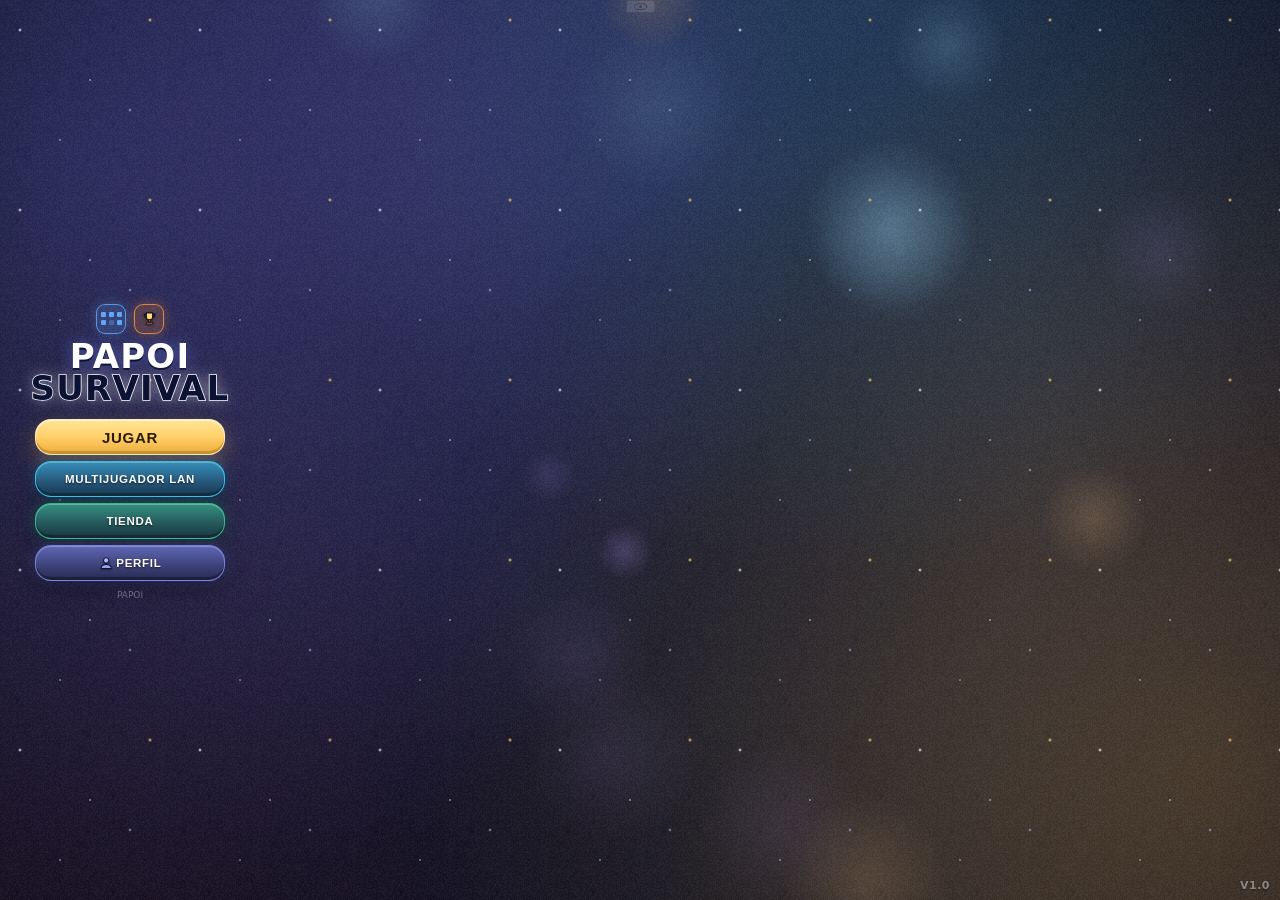
==== index.html @ 3237e1ef "Rename PAPOI Survives 1.0.html to index.html" ====
<!doctype html>
<html lang="es">
<head>
<meta charset="utf-8">
<meta name="viewport" content="width=device-width,initial-scale=1,maximum-scale=1,user-scalable=no">
<title>PAPOI Survives</title>
<style>
:root{
  --bg:
    radial-gradient(ellipse 120% 80% at 15% -10%, rgba(130,115,255,0.22), rgba(130,115,255,0) 60%),
    radial-gradient(ellipse 100% 70% at 100% 112%, rgba(255,208,106,0.10), rgba(255,208,106,0) 55%),
    linear-gradient(160deg, #181b36 0%, #11142b 45%, #0a0c1c 100%);
  --black:#0a0a0a;
  --light:#e5e5e4;
  --lightText:#111;
  --accent:#ffd06a;
}
*{box-sizing:border-box;-webkit-tap-highlight-color:transparent;user-select:none}
html,body{margin:0;width:100%;height:100%;overflow:hidden;background:var(--bg);color:#fff;font-family:'Segoe UI',system-ui,Arial,sans-serif}
canvas{display:block;width:100%;height:100%;image-rendering:pixelated}

/* ---------- Overlays ---------- */
#menu,#difficulty,#pause,#settings,#statsScreen,#profileScreen,#storeScreen,#classScreen,#achievementsScreen,#lanScreen,#lanHostScreen,#lanJoinScreen{
  position:fixed;inset:0;z-index:20;display:flex;flex-direction:column;align-items:center;justify-content:center;
  background:var(--bg);
}
#difficulty,#pause,#settings,#statsScreen,#profileScreen,#storeScreen,#classScreen,#achievementsScreen,#lanScreen,#lanHostScreen,#lanJoinScreen{display:none}

/* Transición suave entre pantallas de menú (fondo opaco que reemplaza toda la vista).
   IMPORTANTE: este contenedor (el fondo) NUNCA anima su opacidad — solo se
   muestra/oculta con display, así que siempre es 100% sólido y nunca deja ver el
   juego (ni al personaje) a medio camino detrás. Lo que sí se anima con fade +
   deslizamiento es el CONTENIDO (sus hijos directos: botones, títulos, tarjetas…),
   dando una transición pulida sin ningún parpadeo del canvas.
   showScreen()/hideScreen() en JS controlan el display:none real y añaden/quitan
   la clase .screenShow que dispara esta animación. */
#menu,#difficulty,#pause,#settings,#statsScreen,#profileScreen,#storeScreen,#classScreen,#achievementsScreen,#lanScreen,#lanHostScreen,#lanJoinScreen{
  pointer-events:none;
}
#menu.screenShow,#difficulty.screenShow,#pause.screenShow,#settings.screenShow,#statsScreen.screenShow,#profileScreen.screenShow,
#storeScreen.screenShow,#classScreen.screenShow,#achievementsScreen.screenShow,#lanScreen.screenShow,#lanHostScreen.screenShow,#lanJoinScreen.screenShow{
  pointer-events:auto;
}
#menu>*,#difficulty>*,#pause>*,#settings>*,#statsScreen>*,#profileScreen>*,#storeScreen>*,#classScreen>*,#achievementsScreen>*,#lanScreen>*,#lanHostScreen>*,#lanJoinScreen>*{
  opacity:0;transform:translateY(14px) scale(.96);
  transition:opacity .28s cubic-bezier(.22,.9,.32,1), transform .32s cubic-bezier(.22,.9,.32,1);
}
#menu.screenShow>*,#difficulty.screenShow>*,#pause.screenShow>*,#settings.screenShow>*,#statsScreen.screenShow>*,#profileScreen.screenShow>*,
#storeScreen.screenShow>*,#classScreen.screenShow>*,#achievementsScreen.screenShow>*,#lanScreen.screenShow>*,#lanHostScreen.screenShow>*,#lanJoinScreen.screenShow>*{
  opacity:1;transform:translateY(0) scale(1);
}

/* Diálogos translúcidos que aparecen SOBRE la partida en curso (confirmar reinicio,
   subir de nivel, detalle de logro): aquí sí se atenúa/funde el bloque entero de
   una vez, porque el efecto buscado es precisamente ver el juego oscurecido detrás. */
#resetConfirmScreen,#levelUpScreen,#achDetailScreen{
  opacity:0;transform:scale(.97);pointer-events:none;
  transition:opacity .22s ease, transform .22s ease;
}
#resetConfirmScreen.screenShow,#levelUpScreen.screenShow,#achDetailScreen.screenShow{
  opacity:1;transform:scale(1);pointer-events:auto;
}

/* Pantallas con contenido que puede crecer (estadísticas, tienda, etc.) usan
   este layout: el botón "‹" queda fijo arriba y solo .screenScroll se desplaza.
   Para hacer scrollable una pantalla nueva: cambia su regla a align-items:stretch;
   justify-content:flex-start y envuelve el contenido en un div.screenScroll. */
#statsScreen,#profileScreen,#settings,#achievementsScreen,#storeScreen,#lanHostScreen,#lanJoinScreen{align-items:stretch;justify-content:flex-start}
.lanArea{width:min(90vw,340px);margin:0 auto}
.lanCode{width:100%;height:64px;font:800 9px/1.4 monospace;border-radius:10px;padding:8px;background:#000;color:#6fe28a;border:1px solid #2c2c2c;resize:none}
.lanCode.lanCodeIn{color:#fff}
.lanStep{font-size:10.5px;opacity:.65;font-weight:700;margin:10px 0 4px;text-align:left;width:100%}
.lanPlayerRow{display:flex;align-items:center;justify-content:space-between;background:var(--black);border-radius:10px;
  padding:8px 14px;margin:4px 0;font-size:12px;font-weight:800;width:100%}
.lanPlayerRow .lanDot{width:8px;height:8px;border-radius:50%;background:#3ddc6b;margin-right:8px;flex:none}
.lanStatus{font-size:11px;font-weight:800;opacity:.75;text-align:center;margin-top:10px}
.lanStatus.err{color:#ff6b6b}
.lanStatus.ok{color:#6fe28a}
#lanRoomCode{font:900 40px/1.1 monospace;letter-spacing:6px;text-align:center;color:#6fe28a;
  background:#000;border-radius:12px;padding:14px 8px;margin:8px 0 16px;border:1px solid #2c2c2c}
.screenScroll{
  width:100%;flex:1;min-height:0;overflow-y:auto;-webkit-overflow-scrolling:touch;
  display:flex;flex-direction:column;align-items:center;
  padding:70px 16px 40px;
}
.iconBtn{
  position:absolute;left:16px;top:16px;width:48px;height:48px;border:0;border-radius:13px;
  background:var(--black);color:#fff;font-size:18px;display:flex;align-items:center;justify-content:center;
  z-index:3; /* por encima de .screenScroll: al ser un flex item, sin esto le robaba los clics al botón "‹" */
}
.iconBtn:active{transform:scale(.94)}

/* Iconos de ajustes/logros del menú: fila propia arriba, ya no absolutos
   sobre el título (antes se solapaban con "PAPOI SURVIVAL" en pantallas
   bajas). Minimal: outline fino en vez de cuadrado negro sólido. */
.menuTopIcons{display:flex;justify-content:center;gap:8px;margin-bottom:6px}
.menuTopIcons .iconBtn{
  position:static;width:30px;height:30px;border-radius:9px;font-size:12px;
  background:transparent;border:1px solid #ffffff2a;color:#fff;opacity:.8;
}
.menuTopIcons .iconBtn:active{opacity:1;background:#ffffff12}
.dotsIcon{display:grid;grid-template-columns:repeat(3,1fr);grid-gap:3px}
.dotsIcon span{width:5px;height:5px;border-radius:1px;background:#fff}
.dotsIcon span:nth-child(5){opacity:.35}

.pillTitle{
  background:#00000030;border-radius:13px;padding:10px 24px;font-size:clamp(17px,4.5vw,22px);
  font-weight:900;letter-spacing:1px;margin-bottom:12px;text-align:center;
}
.gameTitle{font-size:clamp(22px,6vw,34px);font-weight:900;letter-spacing:1.2px;line-height:.95;text-align:center;margin:0 0 2px}
.gameTitle span{color:var(--accent)}
.subtitle{opacity:.75;margin:0 0 10px;text-align:center;font-size:12px;max-width:260px}

.pill{
  display:flex;align-items:center;justify-content:center;width:min(66vw,240px);min-height:46px;margin:5px 0;
  border:0;border-radius:13px;background:var(--black);color:#fff;font-size:14px;font-weight:900;
  letter-spacing:.4px;padding:8px 14px;text-align:center; transition: transform 0.1s;
}
.pill:active{transform:scale(.97);background:#000}
.navPill{width:min(52vw,190px);min-height:36px;font-size:11.5px;padding:6px 10px;margin:3px 0;border-radius:11px;letter-spacing:.2px}
.pillLight{background:var(--light);color:var(--lightText)}
.pillLight small{display:block;font-weight:600;opacity:.6;font-size:9.5px;margin-top:2px;letter-spacing:0}
.pillDanger{background:#3a1414;color:#ff6b6b;border:1px solid #ff5b5b55}
.pillDanger:active{background:#ff5b5b;color:#fff}
.pillDanger:disabled{opacity:.45;pointer-events:none;background:#3a1414;color:#ff6b6b99}
.diffRow{flex-direction:column;padding:10px 16px}
.mapLabel{font-size:10px;font-weight:900;letter-spacing:1.5px;opacity:.7;margin:0 0 4px}
.mapPick{display:flex;flex-wrap:wrap;justify-content:center;gap:6px;width:min(90vw,360px);margin-bottom:10px}
.mapChip{flex-direction:column;gap:1px;width:auto;min-width:58px;min-height:44px;margin:0;padding:5px 9px;
  border-radius:11px;font-size:10.5px;letter-spacing:.2px}
.mapChip .mapIcon{font-size:17px;line-height:1}
.mapChip small{font-size:8px;opacity:.65;font-weight:700;letter-spacing:0}
.mapChip.selected{outline:2px solid var(--accent)}
.mapChip:disabled{opacity:.4;pointer-events:none}
/* RETOS: vista alternativa dentro de #difficulty (se activa con la clase .chView) */
#challengeView{display:none;flex-direction:column;align-items:center;width:min(94vw,360px);max-height:calc(100% - 120px);
  overflow-y:auto;overscroll-behavior:contain;-webkit-overflow-scrolling:touch;padding:0 2px 8px}
#difficulty.chView>#challengeView{display:flex}
#difficulty.chView>:not(#challengeView):not(#backMenu){display:none}
.chalSub{font-size:10.5px;font-weight:700;opacity:.65;text-align:center;max-width:300px;margin:-4px 0 8px}
.chalCard{flex-direction:column;align-items:flex-start;gap:2px;width:100%;text-align:left;padding:10px 14px;margin:4px 0}
.chalCard .chalName{font-size:13.5px;font-weight:900;letter-spacing:.5px}
.chalCard .chalDesc{font-size:10.5px;font-weight:700;opacity:.75;letter-spacing:0;line-height:1.3}
.chalCard .chalRec{font-size:10px;font-weight:800;color:var(--accent);letter-spacing:0;margin-top:2px}
.chalCard .chalRec.none{color:#fff;opacity:.45}
.storeRow{flex-direction:row; justify-content:space-between; text-align:left; padding:12px 18px; width:min(90vw,340px); background:#0a0a0a90;}
.storeInfo {display:flex; flex-direction:column; flex:1; margin-right:10px;}
.storeTitle {font-size:13px; color:var(--accent);}
.storeDesc {font-size:10px; opacity:0.7; font-weight:600;}
.storeBar{font-size:10px;color:var(--accent);margin-top:3px;letter-spacing:1px}
.storeBuyBtn {background:var(--light); color:var(--black); border:none; border-radius:10px; font-weight:900; padding:8px 12px; font-size:12px;min-width:64px;}
.storeBuyBtn:active {transform:scale(0.95);}
.storeBuyBtn:disabled {opacity:0.4; pointer-events:none;}
.skinSwatch{width:30px;height:30px;border-radius:50%;margin-right:12px;flex-shrink:0;border:2px solid rgba(255,255,255,.25)}
@keyframes rgbCycle{
  0%{background:#ff0044;box-shadow:0 0 10px #ff0044}
  17%{background:#ff9d00;box-shadow:0 0 10px #ff9d00}
  33%{background:#f4ff2f;box-shadow:0 0 10px #f4ff2f}
  50%{background:#2fff6e;box-shadow:0 0 10px #2fff6e}
  67%{background:#2fd9ff;box-shadow:0 0 10px #2fd9ff}
  83%{background:#a24cff;box-shadow:0 0 10px #a24cff}
  100%{background:#ff0044;box-shadow:0 0 10px #ff0044}
}
.skinSwatchRGB{animation:rgbCycle 3s linear infinite}

#pause{background:rgba(10,10,10,0.55);backdrop-filter:blur(3px)}
#pauseCard{width:min(70vw,220px);background:var(--black);border-radius:16px;padding:14px 12px;display:flex;flex-direction:column;align-items:stretch}
#pauseCard .pill{width:100%;min-height:40px;font-size:12.5px;padding:8px 10px;margin:4px 0;border-radius:10px}

/* ---------- Reset progress confirm ---------- */
#resetConfirmScreen{position:fixed;inset:0;z-index:26;display:none;align-items:center;justify-content:center;background:#000000c8}
#resetCard{width:min(80vw,280px);background:var(--black);border-radius:16px;padding:20px 18px;display:flex;flex-direction:column;align-items:center;border:1px solid #ff5b5b40}
.resetWarnText{font-size:11.5px;opacity:.8;text-align:center;max-width:250px;margin:4px 0 16px;font-weight:600;line-height:1.5}
#resetCard .pill{width:100%;margin:4px 0}
.toggleRow{display:flex;align-items:center;justify-content:space-between;width:min(70vw,250px);
  background:var(--black);border-radius:13px;padding:10px 16px;margin:5px 0;font-weight:800;font-size:13px}
.switch{width:38px;height:22px;border-radius:12px;background:#3a3a3a;position:relative;flex:none;margin-left:14px}

/* ---------------- Foco de navegación por mando (gamepad) ---------------- */
.gpFocus{
  outline:3px solid var(--accent) !important;
  outline-offset:2px;
  box-shadow:0 0 0 5px rgba(255,208,106,.3), 0 0 26px rgba(255,208,106,.55) !important;
  transition:outline-color .1s ease, box-shadow .15s ease;
}
.gpMapRow{width:min(84vw,300px)}
.gpMapBtn{min-height:30px;min-width:58px;width:auto;padding:5px 12px;font-size:11px;margin:0}
@keyframes gpPulse{0%,100%{opacity:1}50%{opacity:.5}}
.gpMapBtn.listening{background:var(--accent);color:#000;animation:gpPulse .8s ease-in-out infinite}
#gpHint{position:fixed;left:50%;bottom:10px;transform:translateX(-50%);z-index:45;display:none;
  background:#000000cc;color:#fff;font-size:10.5px;font-weight:800;letter-spacing:.3px;
  padding:6px 14px;border-radius:20px;border:1px solid rgba(255,255,255,.1);pointer-events:none}
#gpHint.show{display:block}
.switch::after{content:'';position:absolute;top:2px;left:2px;width:18px;height:18px;border-radius:50%;background:#fff;transition:transform .15s}
.switch.on{background:var(--accent)}
.switch.on::after{transform:translateX(16px)}

#fpsCounter{position:fixed;left:8px;top:8px;z-index:30;display:none;background:#000a;color:#6f6;
  font:800 11px monospace;padding:3px 7px;border-radius:6px;pointer-events:none}

/* ---------- Class select ---------- */
.classCard{display:flex;flex-direction:column;align-items:flex-start;width:min(78vw,280px);min-height:auto;
  text-align:left;padding:12px 16px;margin:5px 0}
.classCard .className{font-size:14px;font-weight:900;color:var(--accent)}
.classCard .classDesc{font-size:10.5px;opacity:.75;font-weight:600;margin-top:2px}
.classCard.selected{outline:2px solid var(--accent)}

/* ---------- Level up cards ---------- */
#levelUpScreen{position:fixed;inset:0;z-index:25;display:none;flex-direction:column;align-items:center;justify-content:center;
  background:#000000c0}
.lvlCard{width:min(80vw,280px);background:var(--black);border-radius:16px;padding:14px 18px;margin:6px 0;
  border:1px solid #ffffff22;cursor:pointer}
.lvlCard:active{transform:scale(.97)}
.lvlCard .lvlName{font-size:15px;font-weight:900;color:var(--accent)}
.lvlCard .lvlDesc{font-size:11px;opacity:.75;margin-top:3px;font-weight:600}

.achRow{display:flex;align-items:center;gap:8px;width:min(84vw,340px);background:var(--black);
  border-radius:12px;padding:9px 14px;margin:4px 0;font-size:11.5px;font-weight:700}
.achRow.unlocked{color:var(--accent)}
.achRow .achIcon{font-size:15px}

/* ---------- Logros: rediseño en ventanitas (grid) + ficha de detalle ---------- */
#achievementsList{display:grid;grid-template-columns:repeat(3,1fr);gap:10px;width:min(92vw,380px);margin-top:2px}
.achCard{display:flex;flex-direction:column;align-items:center;justify-content:center;gap:7px;
  min-height:88px;background:var(--black);border:1px solid #ffffff14;border-radius:14px;padding:12px 6px;
  color:#fff;font-family:inherit;transition:transform .1s}
.achCard:active{transform:scale(.94)}
.achCard.locked{opacity:.4}
.achCard.unlocked{border-color:#ffd06a55}
.achCard .achCardIcon{font-size:26px;line-height:1}
.achCard .achCardName{font-size:10.5px;font-weight:800;text-align:center;line-height:1.25;
  display:-webkit-box;-webkit-line-clamp:2;-webkit-box-orient:vertical;overflow:hidden}
.achCard.unlocked .achCardName{color:var(--accent)}
.achCard .achCardProgress{font-size:9px;font-weight:800;opacity:.55;letter-spacing:.2px;margin-top:-3px}

#achDetailProgressWrap{display:none;flex-direction:column;align-items:center;width:100%;margin-bottom:14px}
#achDetailProgressBar{width:100%;height:8px;border-radius:5px;background:#ffffff14;overflow:hidden}
#achDetailProgressFill{height:100%;width:0%;background:var(--accent);border-radius:5px;transition:width .3s}
#achDetailProgressText{font-size:10.5px;font-weight:800;opacity:.7;margin-top:6px;letter-spacing:.3px}

#achDetailScreen{position:fixed;inset:0;z-index:27;display:none;align-items:center;justify-content:center;
  background:#000000c8;padding:20px}
#achDetailCard{width:min(82vw,300px);background:var(--black);border-radius:18px;padding:26px 22px 20px;
  display:flex;flex-direction:column;align-items:center;text-align:center;border:1px solid #ffffff22}
#achDetailCard .achDetailIcon{font-size:42px;margin-bottom:10px}
#achDetailCard .achDetailName{font-size:16px;font-weight:900;color:var(--accent);margin-bottom:8px}
#achDetailCard .achDetailDesc{font-size:12.5px;opacity:.85;font-weight:600;line-height:1.55;margin-bottom:14px}
.achDetailStatus{font-size:10.5px;font-weight:800;padding:7px 16px;border-radius:10px;background:#ffffff12;
  letter-spacing:.3px}
.achDetailStatus.unlocked{color:var(--accent);background:#ffd06a1f}
.achDetailStatus.locked{opacity:.55}
#achDetailCard .pill{width:100%;margin-top:16px}

.footNote{font-size:9px;opacity:.35;margin-top:6px;text-align:center}

/* ---------- Menú principal: sidebar fija + escenario lateral ---------- */
/* En móvil/retrato se comporta como antes (cada pantalla ocupa toda la vista).
   A partir de cierto ancho (pantallas más anchas / apaisadas, donde sobra
   espacio vacío) JUGAR / LAN / TIENDA / ESTADÍSTICAS se abren DENTRO del
   hueco a la derecha del menú en vez de taparlo entero. */
#menu{padding:0}
.menuShell{width:100%;height:100%;display:flex;flex-direction:column;align-items:center;justify-content:center}
.menuSidebar{width:100%;height:100%;display:flex;flex-direction:column;align-items:center;justify-content:center;position:relative;max-height:100%;overflow-y:auto;padding:10px 12px}
.menuNav{display:flex;flex-direction:column;align-items:center}
.menuStage{display:contents}
.menuStageEmpty{display:none}

@media (min-width:760px) and (min-aspect-ratio:1/1){
  .menuShell{flex-direction:row;align-items:stretch;justify-content:flex-start;gap:0}
  .menuSidebar{width:min(30vw,260px);height:auto;flex:none;padding:20px 16px;justify-content:center}
  .menuStage{
    display:flex;align-items:center;justify-content:center;flex:1;position:relative;
    margin:16px 16px 16px 0;border-radius:20px;overflow:hidden;
    background:#00000030;
    border:1px solid #ffffff14;
  }
  .menuStageEmpty{
    display:flex;flex-direction:column;align-items:center;justify-content:center;gap:5px;
    opacity:.4;padding:20px;text-align:center;
  }
  .menuStageEmptyIcon{font-size:32px}
  .menuStageEmptyTitle{font-size:13px;font-weight:900;letter-spacing:1px;opacity:.85}
  .menuStageEmptyText{font-size:10.5px;font-weight:700;opacity:.7}
  .menuStage.hasPanel .menuStageEmpty{display:none}
  /* Las 4 pantallas que ahora viven dentro del escenario: dejan de ser overlays
     de viewport completo y pasan a ser paneles dentro de .menuStage. */
  #classScreen,#lanScreen,#storeScreen,#statsScreen,#profileScreen,#difficulty{
    position:absolute!important;inset:0;border-radius:20px;
    background:#12180fee!important;
  }
  .navPill.navActive{outline:1.5px solid var(--accent);background:#000!important;color:var(--accent)!important}
}

.statsGrid{display:flex;flex-wrap:wrap;gap:10px;width:min(84vw,340px)}
.statCard{flex:1 1 calc(50% - 5px);min-width:110px;background:var(--black);border-radius:16px;padding:14px 8px;text-align:center}
.statLbl{font-size:9.5px;font-weight:800;opacity:.6;letter-spacing:.4px;margin-bottom:6px}
.statBig{font-size:22px;font-weight:900}
.recordRow{display:flex;align-items:center;justify-content:space-between;width:min(84vw,340px);
  background:var(--black);border-radius:14px;padding:12px 16px;margin:6px 0}
.recordLbl{font-size:13px;font-weight:800;flex:1}
.recordVal{font-size:16px;font-weight:900;color:var(--accent);margin:0 10px}
.recordDate{font-size:10px;opacity:.5;font-weight:700;min-width:52px;text-align:right}

.diffToggleGroup{display:flex;gap:6px;width:min(84vw,340px);margin:4px 0 10px}
.diffToggleBtn{flex:1;padding:9px 4px;border:0;border-radius:10px;background:var(--black);color:#fff;
  font-size:11px;font-weight:800;opacity:.5;transition:opacity .15s, background .15s, color .15s}
.diffToggleBtn.active{opacity:1;background:var(--accent);color:#000}

/* ---------- HUD Optimized (rediseño minimalista) ---------- */
#powerupSlots{display:flex;flex-direction:row;gap:4px;justify-content:center}
.puSlot{width:26px;height:26px;border-radius:7px;background:rgba(255,255,255,0.06);color:#fff;
  display:flex;align-items:center;justify-content:center;font-size:10px;font-weight:900;position:relative;overflow:hidden;
  opacity:0.28;pointer-events:auto;cursor:pointer;border:1px solid rgba(255,255,255,0.12);padding:0;}
.puSlot.active{opacity:1; border-color:var(--accent);}
.puSlot.ready{opacity:0.85; box-shadow:0 0 0 1px var(--accent);}
.puSlot:active{transform:scale(.92)}
.puSlot .ring{position:absolute;left:0;bottom:0;width:100%;background:#ffffff26;height:0;pointer-events:none}
.puSlot .count{position:absolute;right:1px;top:1px;font-size:8px;font-weight:900;background:var(--accent);color:#000;
  border-radius:3px;padding:0 2px;line-height:11px;pointer-events:none}

#topRight{position:fixed;right:12px;top:12px;z-index:7;display:none;flex-direction:column;align-items:flex-end;gap:6px; transition: opacity 0.3s;}
#pauseTopBtn{width:30px;height:30px;border:0;border-radius:9px;background:rgba(255,255,255,0.08);color:#fff;font-size:11px;
  display:flex;align-items:center;justify-content:center;opacity:.8;}
#pauseTopBtn:active{transform:scale(.94)}
#quickStats{display:flex;flex-direction:column;gap:3px;align-items:flex-end}
.qsRow{display:flex;align-items:baseline;gap:5px;}
.qsRow .qsLabel{font-size:9px;font-weight:700;opacity:.5;letter-spacing:.3px;text-transform:uppercase}
.qsRow .qsVal{font-size:12px;font-weight:800;min-width:14px;text-align:right; color:#fff;opacity:.9}

#bottomStack{position:fixed;left:50%;bottom:14px;transform:translateX(-50%);z-index:6;display:none;
  flex-direction:column;align-items:center;gap:7px;width:min(78vw,260px);transition:opacity .25s}
#bottomPill{color:#ffffffb0;font-size:9.5px;font-weight:800;letter-spacing:.6px;white-space:nowrap;
  text-transform:uppercase;min-height:11px;}
.hudBarRow{display:flex;align-items:center;gap:7px;width:100%}
.hudBarLabel{font-size:9px;font-weight:800;opacity:.55;letter-spacing:.3px;width:30px;flex:none;text-align:right;
  text-transform:uppercase}
.barWrap{flex:1;height:4px;border-radius:3px;background:rgba(255,255,255,0.12);overflow:hidden}
.barFill{height:100%;border-radius:3px;transition:width .12s}
#xpBarFill{background:var(--accent)}
#hpBarFill{background:#5ecb7a}

/* Touch Controls estilo "joystick dinámico" (como en Roblox / juegos móviles):
   .stickZone cubre media pantalla y es donde se puede pegar el dedo — no hace
   falta acertar sobre el círculo. En dispositivos táctiles (.touchCapable en
   <body>) la zona se vuelve interactiva y el stick aparece justo donde tocaste. */
#touch{position:fixed;inset:0;pointer-events:none;display:none}
.stickZone{position:absolute;top:0;bottom:0;width:50%;pointer-events:none;touch-action:none}
#moveZone{left:0}
#aimZone{right:0}
body.touchCapable .stickZone{pointer-events:auto}
.stick{position:absolute;width:120px;height:120px;border-radius:50%;background:rgba(255,255,255,0.06);pointer-events:auto;touch-action:none;
  border:1px solid rgba(255,255,255,0.15); opacity:0.3; transition: opacity 0.2s ease;}
.stick:active,.stick.active{opacity: 0.7;}
.knob{position:absolute;left:50%;top:50%;width:44px;height:44px;margin:-22px;border-radius:50%;background:rgba(255,255,255,0.45);
  pointer-events:none}
#moveStick{left:20px;bottom:20px}
#aimStick{right:20px;bottom:20px}

/* ---------- Loading screen ---------- */
#loadingScreen{position:fixed;inset:0;z-index:99999;display:flex;flex-direction:column;align-items:center;justify-content:center;
  background:var(--bg);transition:opacity .65s ease;}
#loadingScreen.hide{opacity:0;pointer-events:none}
.loaderGlow{position:absolute;width:min(70vw,300px);height:min(70vw,300px);border-radius:50%;
  background:radial-gradient(circle,rgba(255,208,106,.28),transparent 70%);filter:blur(6px);
  animation:loaderPulse 2.6s ease-in-out infinite;pointer-events:none}
@keyframes loaderPulse{0%,100%{transform:scale(.85);opacity:.55}50%{transform:scale(1.08);opacity:1}}
.infinityLoader{width:min(46vw,170px);height:auto;position:relative;overflow:visible}
.infinityLoader path{fill:none;stroke:var(--accent);stroke-width:5;stroke-linecap:round;
  stroke-dasharray:16 12;opacity:.55;animation:infDash 1.4s linear infinite}
@keyframes infDash{to{stroke-dashoffset:-56}}
.infinityLoader .chaser{fill:var(--accent);filter:drop-shadow(0 0 7px var(--accent))}
.loaderTitle{display:flex;margin-top:20px;font-size:clamp(26px,7.5vw,40px);font-weight:900;letter-spacing:2px;position:relative}
.loaderTitle span{opacity:0;display:inline-block;transform:translateY(12px);animation:loaderLetter .55s ease forwards}
.loaderTitle span:nth-child(1){animation-delay:.05s}
.loaderTitle span:nth-child(2){animation-delay:.13s}
.loaderTitle span:nth-child(3){animation-delay:.21s}
.loaderTitle span:nth-child(4){animation-delay:.29s}
.loaderTitle span:nth-child(5){animation-delay:.37s}
@keyframes loaderLetter{to{opacity:1;transform:translateY(0)}}
.loaderSub{margin-top:7px;font-size:10.5px;opacity:0;letter-spacing:3px;font-weight:800;text-transform:uppercase;
  color:var(--accent);animation:loaderFade .5s ease .55s forwards}
@keyframes loaderFade{to{opacity:.7}}
.loaderBarWrap{width:min(58vw,210px);height:4px;border-radius:3px;background:#00000045;margin-top:24px;overflow:hidden;
  opacity:0;animation:loaderFade2 .5s ease .6s forwards}
@keyframes loaderFade2{to{opacity:1}}
.loaderBarFill{height:100%;width:0%;background:var(--accent);border-radius:3px;transition:width .2s ease-out;
  box-shadow:0 0 8px var(--accent)}

/* Pantalla de carga entre MENÚ ↔ PARTIDA (se muestra mientras se carga/descarga cada parte) */
#sceneLoader{position:fixed;inset:0;z-index:35;display:none;flex-direction:column;align-items:center;justify-content:center;
  background:var(--bg);opacity:0;transition:opacity .22s ease}
#sceneLoader.show{opacity:1}
#sceneLoader .loaderTitle span{animation:none;opacity:1;transform:none}
#sceneLoader .loaderSub{animation:none;opacity:.85;min-height:14px;text-align:center;padding:0 16px}
#sceneLoader .loaderBarWrap{animation:none;opacity:1}

#gameOverScreen{display:none;position:fixed;inset:0;z-index:10;align-items:center;justify-content:center;
  background:radial-gradient(circle at 50% 42%, rgba(18,24,18,0.55), rgba(3,5,3,0.92));
  backdrop-filter:blur(7px);-webkit-backdrop-filter:blur(7px);opacity:0;transition:opacity .35s ease;}
#gameOverScreen.show{display:flex;opacity:1}
#gameOverCard{display:flex;flex-direction:column;align-items:center;text-align:center;padding:0 30px;
  transform:translateY(8px);transition:transform .4s ease;}
#gameOverScreen.show #gameOverCard{transform:translateY(0)}
.goSkull{font-size:32px;line-height:1;margin-bottom:10px;opacity:.9}
.goTitle{font-size:clamp(28px,8vw,36px);font-weight:900;letter-spacing:1.5px;color:#fff}
.goSubtitle{margin-top:10px;font-size:14.5px;font-weight:700;color:#ffffffa8;letter-spacing:.2px}
.goStatsRow{margin-top:16px;display:flex;align-items:center;gap:10px;font-size:12.5px;font-weight:700;
  color:#ffffff80;letter-spacing:.3px}
.goStatsRow .goDot{width:3px;height:3px;border-radius:50%;background:#ffffff40}
.goReward{margin-top:18px;padding:7px 16px;border-radius:20px;background:#ffd06a1a;
  border:1px solid #ffd06a3d;color:var(--accent);font-size:13px;font-weight:900;letter-spacing:.4px}
#gameOverButtons{margin-top:30px;display:flex;gap:10px}
#restart,#exitGameBtn{padding:14px 28px;border:0;border-radius:30px;font-size:14px;font-weight:900;
  letter-spacing:.3px;white-space:nowrap;transition:transform .12s ease}
#restart{background:var(--accent);color:#000}
#exitGameBtn{background:rgba(255,255,255,0.08);color:#fff;border:1px solid rgba(255,255,255,0.14)}
#restart:active,#exitGameBtn:active{transform:scale(.95)}

#flashOverlay{position:fixed;inset:0;z-index:15;pointer-events:none;background:#fff;opacity:0; transition: opacity 0.15s;}
#vignette{position:fixed;inset:0;z-index:14;pointer-events:none;box-shadow:inset 0 0 160px 40px #ff0000;opacity:0;transition:opacity .2s}

/* ---------- MEGAJEFE: atmósfera + alerta de peligro ----------
   #megaVignette: viñeta roja oscura persistente mientras LA ABOMINACIÓN
   sigue con vida (se activa/desactiva en drawHudDom(), ver JS).
   #megaAlert: aviso de pantalla completa que parpadea al aparecer. */
/* Optimización de rendimiento: animar el TAMAÑO de un box-shadow gigante a
   pantalla completa obliga al navegador a repintar/desenfocar toda la vista
   en cada frame (muy costoso, sobre todo en móviles) — era la causa principal
   del lag al aparecer el megajefe. Ahora el box-shadow queda FIJO (se calcula
   una sola vez) y lo que se anima es solo `opacity`, una propiedad que la GPU
   compone sin repintar, dando el mismo efecto pulsante a coste casi nulo. */
#megaVignette{position:fixed;inset:0;z-index:13;pointer-events:none;opacity:0;
  box-shadow:inset 0 0 110px 30px #6c0000c0, inset 0 0 250px 80px #15000090;
  transition:opacity .8s ease;will-change:opacity;}
#megaVignette.show{opacity:1;animation:megaVignettePulse 2.6s ease-in-out infinite}
@keyframes megaVignettePulse{
  0%,100%{opacity:.82}
  50%{opacity:1}
}
#megaAlert{position:fixed;inset:0;z-index:17;pointer-events:none;display:flex;
  align-items:center;justify-content:center;opacity:0;background:#3d0000;text-align:center;}
#megaAlert.show{animation:megaAlertFlash 2.8s ease-out forwards}
.megaAlertInner{font-weight:900;letter-spacing:2px;color:#ff2323;
  text-shadow:0 0 16px #ff0000,0 0 42px #a80000;font-size:clamp(20px,7vw,40px);
  animation:megaAlertShake .12s linear infinite;padding:0 20px}
.megaAlertInner span{display:block;font-size:.48em;color:#ffd9d9;margin-top:8px;letter-spacing:1px}
@keyframes megaAlertShake{
  0%{transform:translate(0,0)}25%{transform:translate(1px,-1px)}
  50%{transform:translate(-1px,1px)}75%{transform:translate(1px,1px)}100%{transform:translate(0,0)}
}
@keyframes megaAlertFlash{
  0%{opacity:0} 6%{opacity:.92} 14%{opacity:.15} 20%{opacity:.85}
  28%{opacity:.1} 36%{opacity:1} 75%{opacity:1} 100%{opacity:0}
}

#eventBanner{position:fixed;left:50%;top:80px;transform:translateX(-50%);z-index:8;display:none;
  background:var(--black);color:#fff;border-radius:16px;padding:12px 26px;text-align:center;box-shadow:0 8px 24px #0007;
  opacity:0;transition:opacity .4s; border:1px solid var(--accent);}
#eventBanner.show{opacity:1}
#eventBanner .evName{font-weight:900;font-size:15px;color:var(--accent);letter-spacing:.5px}
#eventBanner .evDesc{font-size:11px;opacity:.75;margin-top:2px}

/* Pequeña notificación de logro desbloqueado: entra deslizándose desde arriba,
   se queda un momento y sube de nuevo. Compacta a propósito para no tapar el juego. */
#achToast{position:fixed;left:50%;top:10px;z-index:40;display:flex;align-items:center;gap:8px;
  background:var(--black);border:1px solid var(--accent);border-radius:12px;padding:7px 14px 7px 10px;
  box-shadow:0 6px 18px #0008;max-width:min(78vw,300px);
  transform:translate(-50%,-140%);opacity:0;transition:transform .45s cubic-bezier(.34,1.56,.64,1),opacity .35s;
  pointer-events:none;}
#achToast.show{transform:translate(-50%,0);opacity:1}
#achToast .achToastIcon{font-size:19px;flex:none}
#achToast .achToastText{display:flex;flex-direction:column;line-height:1.15;min-width:0}
#achToast .achToastTitle{font-size:9.5px;font-weight:900;color:var(--accent);letter-spacing:.4px}
#achToast .achToastName{font-size:12px;font-weight:800;color:#fff;white-space:nowrap;overflow:hidden;text-overflow:ellipsis}

#versionTag{position:fixed;right:10px;bottom:8px;z-index:50;font-size:11px;font-weight:900;
  color:#ffffff70;letter-spacing:.5px;text-shadow:0 1px 2px #0006;pointer-events:auto;cursor:default;user-select:none}

/* ======================================================================
   MODO DESARROLLADOR — panel de pruebas oculto (ver JS: devState, unlockDev)
   Se desbloquea tocando 7 veces el "V1.0" del menú principal.
   ====================================================================== */
#devToggleBtn{position:fixed;left:10px;top:10px;z-index:60;display:none;width:38px;height:38px;
  border-radius:50%;border:1px solid #ff2b2b60;background:#1a0000d0;color:#ff5c5c;font-size:17px;
  align-items:center;justify-content:center;box-shadow:0 4px 14px #0007;touch-action:none;cursor:grab;}
#devToggleBtn.dragging{cursor:grabbing;opacity:.85}
#devToggleBtn.show{display:flex}
#devPanel{position:fixed;left:0;top:0;bottom:0;width:min(86vw,320px);z-index:59;display:none;
  background:#0b0b0ff0;border-right:1px solid #ff2b2b40;overflow-y:auto;padding:54px 12px 20px;
  box-shadow:8px 0 30px #000a;}
#devPanel.show{display:block}
#devPanel .devTitle{color:#ff5c5c;font-weight:900;font-size:13px;letter-spacing:.5px;margin:14px 0 6px;
  display:flex;align-items:center;gap:6px}
#devPanel .devTitle:first-child{margin-top:0}
#devPanel .devRow{display:flex;flex-wrap:wrap;gap:6px;margin-bottom:4px}
.devBtn{flex:1 1 auto;min-width:64px;padding:9px 8px;border-radius:10px;border:1px solid #ffffff1a;
  background:#1c1c1c;color:#fff;font-size:11px;font-weight:800;letter-spacing:.2px;white-space:nowrap;
  transition:transform .1s ease,background .15s ease}
.devBtn:active{transform:scale(.94)}
.devBtn.on{background:#2f7d3f;border-color:#4fd06a80;color:#eaffef}
.devBtn.danger{background:#5c1414;border-color:#ff2b2b60}
.devBtn.wide{flex:1 1 100%}
#devPanel input[type="number"]{width:64px;padding:8px 6px;border-radius:8px;border:1px solid #ffffff1a;
  background:#1c1c1c;color:#fff;font-size:12px;text-align:center}
#devPanel .devHint{font-size:9.5px;color:#ffffff60;line-height:1.4;margin:-2px 0 6px}
#devCloseBtn{position:absolute;right:10px;top:10px;width:30px;height:30px;border-radius:50%;
  border:1px solid #ffffff1a;background:#1c1c1c;color:#fff;font-size:14px}

/* ================= v1.6 — Fondo nuevo + animaciones y botones =================
   Fondo: cielo nocturno neutro (ya no es el bosque de un solo mapa) con luces que
   se mueven, giran y respiran, y estrellas que caen y titilan. Solo usa
   transform/opacity (barato para móvil) y se apaga en modo rendimiento.
   Es puramente decorativo. */
#menu,#difficulty,#settings,#statsScreen,#profileScreen,#storeScreen,#classScreen,#achievementsScreen,#lanScreen,#lanHostScreen,#lanJoinScreen{overflow:hidden}
#menu::before,#difficulty::before,#settings::before,#statsScreen::before,#profileScreen::before,#storeScreen::before,#classScreen::before,#achievementsScreen::before,#lanScreen::before,#lanHostScreen::before,#lanJoinScreen::before{
  content:'';position:absolute;inset:-30%;z-index:-1;pointer-events:none;
  background:
    radial-gradient(circle at 22% 30%,rgba(140,120,255,.45),transparent 40%),
    radial-gradient(circle at 78% 72%,rgba(255,208,106,.28),transparent 42%),
    radial-gradient(circle at 62% 12%,rgba(80,200,255,.26),transparent 38%),
    radial-gradient(circle at 12% 85%,rgba(255,110,170,.18),transparent 36%);
  animation:bgDrift 14s ease-in-out infinite alternate;will-change:transform}
#menu::after,#difficulty::after,#settings::after,#statsScreen::after,#profileScreen::after,#storeScreen::after,#classScreen::after,#achievementsScreen::after,#lanScreen::after,#lanHostScreen::after,#lanJoinScreen::after{
  content:'';position:absolute;left:0;right:0;bottom:0;top:-180px;z-index:-1;pointer-events:none;
  background-image:
    radial-gradient(2px 2px at 20px 30px,rgba(255,255,255,.95),transparent),
    radial-gradient(1.4px 1.4px at 90px 80px,rgba(255,255,255,.75),transparent),
    radial-gradient(2.2px 2.2px at 150px 20px,rgba(255,208,106,.95),transparent),
    radial-gradient(1.4px 1.4px at 60px 140px,rgba(255,255,255,.65),transparent),
    radial-gradient(1.8px 1.8px at 130px 110px,rgba(170,190,255,.85),transparent);
  background-size:180px 180px;
  animation:starsFall 28s linear infinite,starsTwinkle 3.2s ease-in-out infinite alternate;will-change:transform}
@keyframes bgDrift{0%{transform:translate3d(-9%,-6%,0) rotate(-4deg) scale(1)}100%{transform:translate3d(9%,6%,0) rotate(5deg) scale(1.22)}}
@keyframes starsFall{to{transform:translate3d(0,180px,0)}}
@keyframes starsTwinkle{0%{opacity:.35}100%{opacity:1}}

/* Cambio de pantalla más suave (al entrar; la salida conserva su duración corta) */
#menu.screenShow>*,#difficulty.screenShow>*,#settings.screenShow>*,#statsScreen.screenShow>*,#profileScreen.screenShow>*,#storeScreen.screenShow>*,#classScreen.screenShow>*,#achievementsScreen.screenShow>*,#lanScreen.screenShow>*,#lanHostScreen.screenShow>*,#lanJoinScreen.screenShow>*{
  transition:opacity .5s cubic-bezier(.22,1,.36,1),transform .6s cubic-bezier(.22,1,.36,1)}

/* ---------- Botones rediseñados: cristal oscuro con brillo y relieve ---------- */
.pill{position:relative;overflow:hidden;border:1px solid rgba(255,255,255,.14);border-radius:16px;
  background:linear-gradient(180deg,#2d3157 0%,#1b1e3c 55%,#12142b 100%);
  box-shadow:0 1px 0 rgba(255,255,255,.2) inset,0 -3px 0 rgba(0,0,0,.35) inset,0 8px 20px rgba(0,0,0,.42);
  text-shadow:0 1px 2px rgba(0,0,0,.6);letter-spacing:.7px;
  transition:transform .32s cubic-bezier(.34,1.56,.64,1),box-shadow .25s,filter .2s,border-color .25s}
.pill:active{background:linear-gradient(180deg,#1b1e3c,#12142b);transform:scale(.95);filter:brightness(1.2);
  border-color:rgba(255,208,106,.6);box-shadow:0 0 18px rgba(255,208,106,.35),0 1px 0 rgba(255,255,255,.1) inset}
.pill::after{content:'';position:absolute;top:0;bottom:0;left:-60%;width:40%;pointer-events:none;opacity:0;
  background:linear-gradient(90deg,transparent,rgba(255,255,255,.32),transparent);transform:translateX(0) skewX(-20deg)}
.pill:active::after{opacity:1;animation:btnShine .6s ease-out}
@media (hover:hover){
  .pill:hover{transform:translateY(-3px);border-color:rgba(255,255,255,.3);
    box-shadow:0 1px 0 rgba(255,255,255,.25) inset,0 -3px 0 rgba(0,0,0,.35) inset,0 12px 26px rgba(0,0,0,.5)}
  .pill:hover::after{opacity:1;animation:btnShine .8s ease-out}
}
@keyframes btnShine{0%{transform:translateX(0) skewX(-20deg)}100%{transform:translateX(480%) skewX(-20deg)}}
.pill.pillLight{background:linear-gradient(180deg,#ffffff 0%,#e9e9e7 55%,#d3d3d0 100%);border-color:rgba(255,255,255,.7);
  text-shadow:none;box-shadow:0 1px 0 #fff inset,0 -3px 0 rgba(0,0,0,.14) inset,0 8px 20px rgba(0,0,0,.35)}
.pill.pillLight:active{background:linear-gradient(180deg,#e9e9e7,#d3d3d0);border-color:rgba(255,208,106,.9)}
.pill.pillDanger{background:linear-gradient(180deg,#4a1a1f,#2f1013);text-shadow:none}
.pill.pillDanger:active{background:#ff5b5b;color:#fff;border-color:#ff9a9a}
.pill.storeRow{background:linear-gradient(180deg,rgba(45,49,87,.75),rgba(18,20,43,.85))}
/* Botón principal JUGAR: dorado con brillo que lo recorre */
#playBtn{background:linear-gradient(180deg,#ffe596 0%,#ffd06a 50%,#f0ad3a 100%);color:#2a1c00;text-shadow:none;
  border-color:rgba(255,240,200,.9);font-size:15px;
  box-shadow:0 1px 0 rgba(255,255,255,.7) inset,0 -3px 0 rgba(150,90,0,.35) inset,0 8px 22px rgba(255,190,70,.3);
  animation:uiIn .75s cubic-bezier(.34,1.3,.64,1) backwards,playGlow 2.6s ease-in-out infinite}
#playBtn:active{background:linear-gradient(180deg,#f0ad3a,#ffd06a);border-color:#fff}
#playBtn::after{opacity:1;animation:btnShine 3.6s ease-in-out infinite}
@keyframes playGlow{0%,100%{box-shadow:0 1px 0 rgba(255,255,255,.7) inset,0 -3px 0 rgba(150,90,0,.35) inset,0 8px 22px rgba(255,190,70,.25)}
  50%{box-shadow:0 1px 0 rgba(255,255,255,.7) inset,0 -3px 0 rgba(150,90,0,.35) inset,0 8px 32px rgba(255,190,70,.6)}}
.storeBuyBtn{background:linear-gradient(180deg,#ffe596,#f0ad3a);color:#2a1c00;
  transition:transform .3s cubic-bezier(.34,1.56,.64,1),filter .2s}
.iconBtn{background:linear-gradient(180deg,#2d3157,#171a33);border:1px solid rgba(255,255,255,.14);
  box-shadow:0 1px 0 rgba(255,255,255,.18) inset,0 6px 14px rgba(0,0,0,.4);
  transition:transform .3s cubic-bezier(.34,1.56,.64,1),background .2s,opacity .2s}
.iconBtn:active{transform:scale(.9)}
.menuTopIcons .iconBtn{background:transparent;box-shadow:none}

/* Entrada escalonada de botones y tarjetas (con rebote suave) */
.screenShow :is(.pill,.statCard,.achCard,.mapChip):nth-child(1){--i:1}
.screenShow :is(.pill,.statCard,.achCard,.mapChip):nth-child(2){--i:2}
.screenShow :is(.pill,.statCard,.achCard,.mapChip):nth-child(3){--i:3}
.screenShow :is(.pill,.statCard,.achCard,.mapChip):nth-child(4){--i:4}
.screenShow :is(.pill,.statCard,.achCard,.mapChip):nth-child(5){--i:5}
.screenShow :is(.pill,.statCard,.achCard,.mapChip):nth-child(6){--i:6}
.screenShow :is(.pill,.statCard,.achCard,.mapChip):nth-child(7){--i:7}
.screenShow :is(.pill,.statCard,.achCard,.mapChip):nth-child(8){--i:8}
.screenShow :is(.pill,.statCard,.achCard,.mapChip):nth-child(9){--i:9}
.screenShow :is(.pill,.statCard,.achCard,.mapChip):nth-child(10){--i:10}
.screenShow :is(.pill,.statCard,.achCard,.mapChip):nth-child(11){--i:11}
.screenShow :is(.pill,.statCard,.achCard,.mapChip):nth-child(12){--i:12}
.screenShow :is(.pill,.statCard,.achCard,.mapChip){
  animation:uiIn .75s cubic-bezier(.34,1.3,.64,1) backwards;animation-delay:calc(var(--i,0)*.08s + .08s)}
#menu.screenShow :is(.pill,.iconBtn){animation-delay:calc(var(--i,0)*.09s + .35s)}
/* El menú principal ya está "abierto" al cargar, tapado por la pantalla de carga:
   su entrada espera a que esta se retire para que se vea. */
body:has(#loadingScreen:not(.hide)) #menu :is(.pill,.gameTitle){animation-play-state:paused}
@keyframes uiIn{from{opacity:0;transform:translateY(32px) scale(.88)}to{opacity:1;transform:none}}

/* Título y elementos del menú con vida */
.gameTitle{animation:titleFloat 4s ease-in-out infinite}
.gameTitle span{animation:titleGlow 2.8s ease-in-out infinite}
@keyframes titleFloat{0%,100%{transform:translateY(0)}50%{transform:translateY(-5px)}}
@keyframes titleGlow{0%,100%{text-shadow:0 0 0 rgba(255,208,106,0)}50%{text-shadow:0 0 18px rgba(255,208,106,.85)}}
.pillTitle{border:1px solid rgba(255,255,255,.1);background:#ffffff10}
.menuStageEmptyIcon{animation:titleFloat 3.4s ease-in-out infinite}
.switch{transition:background .25s}
.mapChip.selected,.classCard.selected{animation:selGlow 2s ease-in-out infinite}
@keyframes selGlow{0%,100%{box-shadow:0 0 0 rgba(255,208,106,0)}50%{box-shadow:0 0 18px rgba(255,208,106,.65)}}

/* Subida de nivel, logros y fin de partida */
#levelUpScreen.screenShow .lvlCard{animation:cardPop .6s cubic-bezier(.34,1.56,.64,1) backwards}
#levelUpScreen.screenShow .lvlCard:nth-of-type(2){animation-delay:.1s}
#levelUpScreen.screenShow .lvlCard:nth-of-type(3){animation-delay:.2s}
#levelUpScreen.screenShow .lvlCard:nth-of-type(4){animation-delay:.3s}
#achDetailScreen.screenShow #achDetailCard{animation:cardPop .55s cubic-bezier(.34,1.56,.64,1) backwards}
@keyframes cardPop{from{opacity:0;transform:translateY(26px) scale(.82)}to{opacity:1;transform:none}}
#gameOverScreen{background:radial-gradient(circle at 50% 42%,rgba(20,16,44,.55),rgba(3,3,10,.93))}
.goSkull{animation:titleFloat 3s ease-in-out infinite}
#gameOverScreen.show .goTitle{animation:goTitleIn .8s cubic-bezier(.22,1,.36,1) backwards}
#gameOverScreen.show :is(.goSubtitle,.goStatsRow,.goReward,#gameOverButtons){animation:uiIn .65s cubic-bezier(.34,1.3,.64,1) backwards}
#gameOverScreen.show .goSubtitle{animation-delay:.2s}
#gameOverScreen.show .goStatsRow{animation-delay:.32s}
#gameOverScreen.show .goReward{animation-delay:.44s}
#gameOverScreen.show #gameOverButtons{animation-delay:.56s}
@keyframes goTitleIn{from{opacity:0;letter-spacing:14px;transform:scale(1.2)}to{opacity:1;letter-spacing:1.5px;transform:none}}
#achToast{transition:transform .5s cubic-bezier(.34,1.4,.64,1),opacity .3s ease}

@media (min-width:760px) and (min-aspect-ratio:1/1){
  #classScreen,#lanScreen,#storeScreen,#statsScreen,#profileScreen,#difficulty{background:#0e1024ee!important}
}

/* Modo rendimiento (manual o automático): apaga solo las animaciones decorativas en bucle */
body.lite *::before,body.lite *::after{animation:none!important;will-change:auto}
body.lite .gameTitle,body.lite .gameTitle span,body.lite .menuStageEmptyIcon,body.lite .goSkull,
body.lite #playBtn,body.lite .mapChip.selected,body.lite .classCard.selected{animation:none}

/* ================= v1.7 — Colores por botón (todo lo clickeable) =================
   Cada botón lleva su color en --c (R,G,B). JUGAR conserva el dorado; el resto usa
   cristal oscuro teñido con su color, borde y brillo propios. */
.pill{--c:129,140,248}
[data-diff="easy"]{--c:52,211,153}
[data-diff="normal"]{--c:250,204,21}
[data-diff="hard"]{--c:248,90,90}
[data-class="veloz"]{--c:56,208,255}
[data-class="tanque"]{--c:96,165,250}
[data-class="especialista"]{--c:251,146,60}
[data-class="tuClave"]{--c:244,114,182}
[data-map="principal"]{--c:52,211,153}
[data-map="rocosa"]{--c:251,146,60}
[data-map="desierto"]{--c:250,204,21}
[data-map="marino"]{--c:96,165,250}
[data-map="bosque"]{--c:45,212,191}
[data-pu="turret"],.puSlot[data-type="turret"]{--c:52,211,153}
[data-pu="speed"],.puSlot[data-type="speed"]{--c:56,208,255}
[data-pu="shield"],.puSlot[data-type="shield"]{--c:96,165,250}
[data-pu="rapid"],.puSlot[data-type="rapid"]{--c:250,204,21}
[data-pu="nuke"],.puSlot[data-type="nuke"]{--c:248,90,90}
[data-pu="godmode"],.puSlot[data-type="godmode"]{--c:167,139,250}
[data-pu="damage"],.puSlot[data-type="damage"]{--c:244,114,182}
[data-pu="bomb"],.puSlot[data-type="bomb"]{--c:251,146,60}
#lanMenuBtn,#lanHostBtn{--c:56,208,255}
#storeBtn,#resumeBtn,#lanStartGameBtn,#lanJoinConnectBtn{--c:52,211,153}
#statsBtn,#lanJoinBtn,#achDetailCloseBtn{--c:167,139,250}
#ajustesBtn,#fsFromSettings{--c:96,165,250}
#quitBtn,#gpMapResetBtn{--c:251,146,60}
#resetProgressBtn,#resetConfirmBtn{--c:248,90,90}
#resetCancelBtn{--c:148,163,184}
.pill.storeRow{--c:96,165,250}

.pill:not(#playBtn){
  background:linear-gradient(180deg,rgba(var(--c),.58) 0%,rgba(var(--c),.32) 55%,rgba(var(--c),.18) 100%),linear-gradient(180deg,#2d3157,#12142b);
  border-color:rgba(var(--c),.85);color:#fff;text-shadow:0 1px 2px rgba(0,0,0,.65);
  box-shadow:0 1px 0 rgba(255,255,255,.28) inset,0 -3px 0 rgba(0,0,0,.3) inset,0 8px 20px rgba(0,0,0,.4),0 0 16px rgba(var(--c),.3)}
.pill.storeRow:not(#playBtn){
  background:linear-gradient(180deg,rgba(var(--c),.26),rgba(var(--c),.1)),linear-gradient(180deg,rgba(45,49,87,.78),rgba(18,20,43,.88))}
.pill:not(#playBtn):active{
  background:linear-gradient(180deg,rgba(var(--c),.85),rgba(var(--c),.5)),#12142b;border-color:rgb(var(--c));
  box-shadow:0 0 24px rgba(var(--c),.65),0 1px 0 rgba(255,255,255,.2) inset}
.pill.pillDanger:not(#playBtn):active{color:#fff}
@media (hover:hover){
  .pill:not(#playBtn):hover{border-color:rgb(var(--c));
    box-shadow:0 1px 0 rgba(255,255,255,.3) inset,0 -3px 0 rgba(0,0,0,.3) inset,0 12px 26px rgba(0,0,0,.5),0 0 26px rgba(var(--c),.5)}
}
.pill.mapChip.selected,.pill.classCard.selected{outline-color:rgb(var(--c))}
@keyframes selGlow{0%,100%{box-shadow:0 0 0 rgba(var(--c),0)}50%{box-shadow:0 0 20px rgba(var(--c),.8)}}

/* Botones cuadrados "‹" e iconos del menú */
.iconBtn:not(.miniIconBtn){--c:129,140,248;
  background:linear-gradient(180deg,rgba(var(--c),.55),rgba(var(--c),.22)),linear-gradient(180deg,#2d3157,#171a33);
  border-color:rgba(var(--c),.85);box-shadow:0 1px 0 rgba(255,255,255,.25) inset,0 6px 14px rgba(0,0,0,.4),0 0 14px rgba(var(--c),.3)}
#menuSettingsBtn{--c:96,165,250}
#menuAchBtn{--c:251,146,60}
#menuSettingsBtn,#menuAchBtn{background:rgba(var(--c),.2);border-color:rgba(var(--c),.85);opacity:1;
  box-shadow:0 0 12px rgba(var(--c),.35)}
#menuSettingsBtn .dotsIcon span{background:rgb(var(--c))}
#pauseTopBtn{background:rgba(96,165,250,.25);border:1px solid rgba(96,165,250,.7);box-shadow:0 0 10px rgba(96,165,250,.3)}

/* Tienda, fin de partida, interruptores y dificultad de estadísticas */
.storeBuyBtn{background:linear-gradient(180deg,#6ee7b7,#10b981);color:#04241a;box-shadow:0 0 12px rgba(52,211,153,.4)}
#restart{background:linear-gradient(180deg,#6ee7b7,#10b981);color:#04241a;box-shadow:0 0 18px rgba(52,211,153,.45)}
#exitGameBtn{background:rgba(248,90,90,.2);border:1px solid rgba(248,90,90,.7);color:#ffc0c0;box-shadow:0 0 12px rgba(248,90,90,.25)}
.switch.on{background:#34d399;box-shadow:0 0 10px rgba(52,211,153,.55)}
.diffToggleBtn{background:rgba(var(--c),.16);border:1px solid rgba(var(--c),.55)}
.diffToggleBtn.active{background:linear-gradient(180deg,rgb(var(--c)),rgba(var(--c),.75));color:#04141a;
  border-color:rgb(var(--c));box-shadow:0 0 14px rgba(var(--c),.5)}

/* Tarjetas de subida de nivel y logros: un color por tarjeta */
.lvlCard{--c:56,208,255;background:linear-gradient(180deg,rgba(var(--c),.3),rgba(var(--c),.1)),var(--black);
  border:1px solid rgba(var(--c),.8);box-shadow:0 0 18px rgba(var(--c),.3)}
.lvlCard:nth-of-type(3n+2){--c:244,114,182}
.lvlCard:nth-of-type(3n){--c:52,211,153}
.lvlCard .lvlName{color:rgb(var(--c))}
.achCard{--c:56,208,255;border-color:rgba(var(--c),.4)}
.achCard:nth-child(6n+2){--c:244,114,182}
.achCard:nth-child(6n+3){--c:52,211,153}
.achCard:nth-child(6n+4){--c:167,139,250}
.achCard:nth-child(6n+5){--c:251,146,60}
.achCard:nth-child(6n){--c:96,165,250}
.achCard.unlocked{border-color:rgba(var(--c),.9);box-shadow:0 0 14px rgba(var(--c),.3);
  background:linear-gradient(180deg,rgba(var(--c),.24),rgba(var(--c),.06)),var(--black)}
.achCard.unlocked .achCardName{color:rgb(var(--c))}

/* Ranuras de power-ups del HUD (se mantiene su opacidad/estado; solo cambia el color) */
.puSlot[data-type]{border-color:rgba(var(--c),.6);background:rgba(var(--c),.16)}
.puSlot.active[data-type]{border-color:rgb(var(--c));box-shadow:0 0 8px rgba(var(--c),.7)}
.puSlot.ready[data-type]{box-shadow:0 0 0 1px rgb(var(--c)),0 0 8px rgba(var(--c),.5)}
.puSlot[data-type] .count{background:rgb(var(--c))}

/* ---------- Logo: blanco con negro azulado ---------- */
.gameTitle,.loaderTitle{color:#fff;text-shadow:0 2px 0 #0b1233,0 0 16px rgba(120,140,255,.5)}
.gameTitle span{color:#0b1233;-webkit-text-stroke:1.6px #fff;paint-order:stroke fill;text-shadow:0 0 14px rgba(255,255,255,.5)}
@keyframes titleGlow{0%,100%{text-shadow:0 0 0 rgba(255,255,255,0)}50%{text-shadow:0 0 18px rgba(255,255,255,.85)}}
</style>
<style>
#menuFx{position:absolute;inset:0;width:100%;height:100%;z-index:-1;pointer-events:none;image-rendering:auto;opacity:.95}
body.lite #menuFx{display:none}
</style>
<style>
/* Sin recuadro oscuro: ni el escenario del menú ni los paneles (Jugar, LAN, Tienda, Estadísticas, Clase) llevan fondo ni borde */
@media (min-width:760px) and (min-aspect-ratio:1/1){
  .menuStage{background:transparent!important;border:0!important;border-radius:0!important}
  #classScreen,#lanScreen,#storeScreen,#statsScreen,#profileScreen,#difficulty{background:transparent!important;border:0!important;border-radius:0!important;box-shadow:none!important}
  #classScreen::before,#classScreen::after,#lanScreen::before,#lanScreen::after,#storeScreen::before,#storeScreen::after,#statsScreen::before,#profileScreen::before,#statsScreen::after,#profileScreen::after,#difficulty::before,#difficulty::after{display:none!important}
}
/* Sin el mapa ni el texto "Elige una opción del menú" en el escenario */
.menuStageEmpty{display:none!important}
<style>
/* Botón para ocultar/mostrar el menú: arriba a la derecha, casi invisible (solo se nota si lo buscas) */
#menuHideBtn{position:absolute;top:calc(2px + env(safe-area-inset-top,0px));right:calc(2px + env(safe-area-inset-right,0px));
  z-index:6;width:36px;height:36px;padding:0;border:0;border-radius:50%;background:transparent;color:#fff;cursor:pointer;
  display:flex;align-items:center;justify-content:center;outline:none;-webkit-tap-highlight-color:transparent;touch-action:manipulation}
#menuHideBtn i{position:relative;display:block;width:13px;height:7px;border:1.5px solid currentColor;border-radius:50%/60%}
#menuHideBtn i::before{content:'';position:absolute;left:50%;top:50%;width:3px;height:3px;margin:-1.5px 0 0 -1.5px;border-radius:50%;background:currentColor}
#menuHideBtn i::after{content:'';position:absolute;left:-2px;top:50%;width:17px;height:1.5px;margin-top:-.75px;background:currentColor;
  transform:rotate(-35deg) scaleX(0);transition:transform .25s ease}
#menu.uiHidden #menuHideBtn i::after{transform:rotate(-35deg) scaleX(1)}
#menu.screenShow>#menuHideBtn{opacity:.13;transition:opacity .25s ease}
#menu.screenShow>#menuHideBtn:focus-visible,#menu.screenShow>#menuHideBtn:active{opacity:.6}
@media (hover:hover){#menu.screenShow>#menuHideBtn:hover{opacity:.5}}
/* Menú oculto: se desvanece todo el contenido y se ve solo el fondo animado */
#menu.uiHidden.screenShow>.menuShell{opacity:0;pointer-events:none;transform:scale(1.02)}
#menu.uiHidden .menuShell *{pointer-events:none!important}
<style id="pfStyles">
/* ===== PERFIL ===== */
#profileBtn{--c:244,114,182}
.pfWrap{width:min(92vw,400px);display:flex;flex-direction:column;gap:12px}
.pfHeader{display:flex;gap:12px;align-items:center;padding:12px;border-radius:18px;
  background:linear-gradient(180deg,rgba(244,114,182,.18),rgba(244,114,182,.05)),var(--black);
  border:1px solid rgba(244,114,182,.5);box-shadow:0 0 18px rgba(244,114,182,.18)}
.pfAvatar{position:relative;flex:none;width:70px;height:70px;border-radius:50%;padding:0;cursor:pointer;
  border:3px solid var(--pfc,#3fa0ff);box-shadow:0 0 14px var(--pfc,#3fa0ff);background:#12142b;color:#fff;
  display:flex;align-items:center;justify-content:center;font-size:34px;line-height:1}
.pfAvatar img{width:100%;height:100%;border-radius:50%;object-fit:cover;display:block;image-rendering:auto}
.pfAvatarEdit{position:absolute;right:-5px;bottom:-5px;width:23px;height:23px;border-radius:50%;background:var(--accent);
  color:#000;font-size:11px;font-style:normal;font-weight:900;display:flex;align-items:center;justify-content:center;
  border:2px solid #12142b}
.pfInfo{flex:1;min-width:0;display:flex;flex-direction:column;gap:6px}
.pfName{width:100%;background:transparent;border:0;border-bottom:1.5px dashed rgba(255,255,255,.28);color:#fff;
  font-family:inherit;font-size:18px;font-weight:900;padding:2px 0;outline:none;border-radius:0}
.pfName:focus{border-bottom:1.5px solid var(--accent)}
.pfName::placeholder{color:#fff;opacity:.45}
.pfTitle{align-self:flex-start;max-width:100%;overflow:hidden;text-overflow:ellipsis;white-space:nowrap;cursor:pointer;
  background:rgba(255,208,106,.14);border:1px solid rgba(255,208,106,.55);color:var(--accent);border-radius:999px;
  font-family:inherit;font-size:10.5px;font-weight:800;padding:3px 10px}
.pfTitle:active{transform:scale(.96)}
.pfLvlRow{display:flex;align-items:center;gap:7px}
.pfLvl{flex:none;font-size:11px;font-weight:900;color:var(--accent);letter-spacing:.3px}
.pfBar{flex:1;height:7px;border-radius:5px;background:rgba(255,255,255,.13);overflow:hidden}
.pfBar>i{display:block;height:100%;width:0;border-radius:5px;background:linear-gradient(90deg,#ffb347,var(--accent));transition:width .45s}
.pfXpTxt{flex:none;font-size:9.5px;font-weight:800;opacity:.65}
.pfTabs{display:flex;gap:6px}
.pfTab{--c:244,114,182;flex:1;padding:10px 6px;border-radius:12px;cursor:pointer;color:#fff;font-family:inherit;
  font-size:12px;font-weight:900;border:1px solid rgba(var(--c),.55);background:rgba(var(--c),.14)}
.pfTab.active{background:linear-gradient(180deg,rgb(var(--c)),rgba(var(--c),.75));color:#1d0612;
  border-color:rgb(var(--c));box-shadow:0 0 14px rgba(var(--c),.5)}
.pfPane{display:flex;flex-direction:column;gap:10px}
.pfPane[hidden],.pfSheet[hidden]{display:none}
.pfSecT{display:flex;justify-content:space-between;align-items:baseline;margin:8px 2px 0;font-size:11px;
  font-weight:900;letter-spacing:.6px;opacity:.85}
.pfSecT small{font-size:10px;opacity:.7;font-weight:800}
.pfCards{display:grid;grid-template-columns:repeat(2,1fr);gap:8px}
.pfCard{background:var(--black);border-radius:14px;padding:8px 6px;text-align:center;border:1px solid rgba(255,255,255,.06)}
.pfCardL{font-size:8.5px;font-weight:800;opacity:.6;letter-spacing:.3px;margin-bottom:4px}
.pfCardV{font-size:17px;font-weight:900;word-break:break-word}
.pfCardS{font-size:9px;font-weight:700;opacity:.5;margin-top:2px}
.pfRows{display:flex;flex-direction:column;gap:6px}
.pfRow{display:flex;align-items:center;gap:8px;background:var(--black);border-radius:12px;padding:9px 11px;
  font-size:12px;font-weight:800;border:1px solid rgba(255,255,255,.06)}
.pfRow>span:first-child{flex:1;min-width:0}
.pfRow b{color:var(--accent);font-size:14px;font-weight:900}
.pfRow small{font-size:9.5px;opacity:.55;font-weight:700}
.pfKillGrid{display:grid;grid-template-columns:repeat(2,1fr);gap:6px}
.pfDiff{display:grid;grid-template-columns:auto repeat(3,1fr);gap:1px;background:rgba(255,255,255,.06);border-radius:12px;overflow:hidden}
.pfDiff>div{background:var(--black);padding:8px 5px;text-align:center;font-size:12px;font-weight:900}
.pfDiff .h{font-size:9.5px;letter-spacing:.3px;color:rgb(var(--c))}
.pfDiff .l{text-align:left;font-size:10px;opacity:.75;padding-left:9px}
.pfDiff small{display:block;font-size:8px;opacity:.5;font-weight:700;margin-top:1px}
.pfBox{background:var(--black);border-radius:14px;padding:12px;border:1px solid rgba(255,255,255,.06)}
.pfBig{display:flex;align-items:baseline;justify-content:space-between;margin-bottom:8px}
.pfBig b{font-size:26px;font-weight:900;color:var(--accent)}
.pfBig span{font-size:11px;font-weight:800;opacity:.7}
.pfNote{font-size:10.5px;font-weight:700;opacity:.8;line-height:1.35;margin-top:8px}
.pfAchGrid{display:grid;grid-template-columns:repeat(7,1fr);gap:5px}
.pfAch{aspect-ratio:1;border-radius:12px;background:var(--black);border:1px solid rgba(255,255,255,.1);color:#fff;
  font-size:17px;display:flex;align-items:center;justify-content:center;cursor:pointer;padding:0;font-family:inherit}
.pfAch.on{border-color:var(--accent);box-shadow:0 0 10px rgba(255,208,106,.3)}
.pfAch.off{opacity:.4;filter:grayscale(1)}
.pfChips{display:flex;flex-wrap:wrap;gap:6px}
.pfChip{font-family:inherit;font-size:10.5px;font-weight:800;border-radius:999px;padding:5px 10px;cursor:pointer;color:#fff;
  background:var(--black);border:1px solid rgba(255,255,255,.14)}
.pfChip.on{border-color:rgba(255,208,106,.6);color:var(--accent);background:rgba(255,208,106,.1)}
.pfChip.eq{background:var(--accent);color:#000;border-color:var(--accent)}
.pfChip.off{opacity:.42}
.pfHint{min-height:14px;font-size:10px;font-weight:800;color:var(--accent);opacity:.9;text-align:center}
.pfSkins{display:flex;flex-wrap:wrap;gap:8px}
.pfSkin{position:relative;width:34px;height:34px;border-radius:50%;border:2px solid rgba(255,255,255,.25);flex:none}
.pfSkin.off{opacity:.3;filter:grayscale(.8)}
.pfSkin.eq{border-color:#fff}
.pfSkin.eq::after{content:'';background:url("data:image/svg+xml,%3Csvg xmlns='http://www.w3.org/2000/svg' viewBox='0 0 24 24'%3E%3Cpath d='M6 12.500 10.500 17 18 8' fill='none' stroke='%23fff' stroke-width='3.500' stroke-linecap='round' stroke-linejoin='round'/%3E%3C/svg%3E") center/70% no-repeat;position:absolute;right:-4px;bottom:-4px;width:15px;height:15px;border-radius:50%;
  background:var(--accent);color:#000;font-size:9px;font-weight:900;display:flex;align-items:center;justify-content:center}
.pfSpec{display:flex;align-items:center;gap:10px;background:var(--black);border-radius:12px;padding:9px 11px;border:1px solid rgba(255,255,255,.06)}
.pfSpec.done{border-color:rgba(255,208,106,.55);box-shadow:0 0 10px rgba(255,208,106,.15)}
.pfSpec .ic{font-size:22px;flex:none;width:28px;text-align:center}
.pfSpec.todo .ic{filter:grayscale(1);opacity:.55}
.pfSpec .tx{flex:1;min-width:0}
.pfSpec .tx b{display:block;font-size:12px;font-weight:900}
.pfSpec .tx small{display:block;font-size:9.5px;opacity:.6;font-weight:700;margin-top:1px}
.pfSpec .st{flex:none;font-size:11px;font-weight:900;color:var(--accent)}
.pfSpec.todo .st{color:#fff;opacity:.7}
.pfLink{align-self:center;background:transparent;border:1px solid rgba(255,255,255,.2);color:#fff;border-radius:10px;
  font-family:inherit;font-size:10.5px;font-weight:800;padding:6px 12px;cursor:pointer;opacity:.85}
.pfSync{text-align:center;font-size:9.5px;font-weight:800;opacity:.45;margin-top:2px}
.pfSheet{position:absolute;inset:0;z-index:6;display:flex;align-items:flex-end;justify-content:center;background:rgba(0,0,0,.62)}
.pfSheetCard{width:min(100%,440px);max-height:80%;overflow-y:auto;-webkit-overflow-scrolling:touch;background:#14172e;
  border:1px solid rgba(244,114,182,.55);border-bottom:0;border-radius:20px 20px 0 0;padding:14px 14px 22px;
  display:flex;flex-direction:column;gap:10px}
.pfSheetT{display:flex;justify-content:space-between;align-items:center;font-size:12px;font-weight:900;letter-spacing:.6px}
.pfSheetX{background:transparent;border:0;color:#fff;font-size:18px;cursor:pointer;opacity:.7;padding:0 4px;font-family:inherit}
.pfEmojis{display:grid;grid-template-columns:repeat(6,1fr);gap:8px}
.pfEmoji{aspect-ratio:1;border-radius:14px;background:var(--black);border:1px solid rgba(255,255,255,.12);font-size:24px;
  cursor:pointer;color:#fff;padding:0;font-family:inherit}
.pfEmoji.sel{border-color:var(--accent);box-shadow:0 0 10px rgba(255,208,106,.4)}
.pfSheetBtns{display:flex;gap:8px}
.pfSheetBtns .pfLink{flex:1;align-self:stretch;padding:9px 6px}
.pfTRow{display:flex;align-items:center;gap:10px;background:var(--black);border-radius:12px;padding:9px 11px;
  border:1px solid rgba(255,255,255,.08);cursor:pointer;color:#fff;font-family:inherit;text-align:left;width:100%}
.pfTRow .ic{font-size:20px;flex:none;width:26px;text-align:center}
.pfTRow .tx{flex:1;min-width:0}
.pfTRow .tx b{display:block;font-size:12px;font-weight:900}
.pfTRow .tx small{display:block;font-size:9.5px;opacity:.6;font-weight:700;margin-top:1px}
.pfTRow .st{flex:none;font-size:10px;font-weight:900;color:var(--accent)}
.pfTRow.eq{border-color:var(--accent)}
.pfTRow.off{opacity:.45;cursor:default}
.pfHero{display:grid;grid-template-columns:repeat(3,1fr);gap:8px}
.pfHero .pfCard{padding:10px 4px;background:linear-gradient(180deg,rgba(255,208,106,.14),rgba(255,208,106,.03)),var(--black);border-color:rgba(255,208,106,.35)}
.pfHero .pfCardV{font-size:20px;color:var(--accent)}
.pfMini{display:grid;grid-template-columns:repeat(3,1fr);gap:6px}
.pfMini>div{background:var(--black);border-radius:12px;padding:8px 4px;text-align:center;border:1px solid rgba(255,255,255,.06);min-width:0}
.pfMini .i{font-size:15px;line-height:1}
.pfMini .v{font-size:14px;font-weight:900;margin:3px 0 1px;overflow:hidden;text-overflow:ellipsis;white-space:nowrap}
.pfMini .l{font-size:8px;font-weight:800;opacity:.55;letter-spacing:.3px}
.pfMini .s{font-size:8px;font-weight:700;opacity:.4}
.pfDet{background:var(--black);border-radius:14px;border:1px solid rgba(255,255,255,.08);padding:0 12px}
.pfDet>summary{list-style:none;cursor:pointer;padding:12px 0;font-size:12px;font-weight:900;display:flex;justify-content:space-between;align-items:center}
.pfDet>summary::-webkit-details-marker{display:none}
.pfDet>summary::after{content:'▾';opacity:.6;transition:transform .2s}
.pfDet[open]>summary::after{transform:rotate(180deg)}
.pfDet[open]{padding-bottom:12px}
.pfDet[open]>summary{padding-bottom:10px}
.pfNavRow{display:flex;align-items:center;gap:6px;width:100%;background:var(--black);border:1px solid rgba(255,208,106,.4);
  border-radius:14px;padding:12px;color:#fff;font-family:inherit;font-size:12px;font-weight:900;cursor:pointer;text-align:left}
.pfNavRow small{font-size:10px;opacity:.6;font-weight:800}
.pfNavRow b{flex:1;color:var(--accent);min-width:0;overflow:hidden;text-overflow:ellipsis;white-space:nowrap}
.pfNavRow .ar{font-size:18px;opacity:.6}
.pfNote b{color:var(--accent);opacity:1}
.stWrap{width:min(92vw,400px);display:flex;flex-direction:column;gap:12px;margin-top:4px}
.stTabs{display:grid;grid-template-columns:repeat(3,1fr);gap:8px}
.stTab{display:flex;flex-direction:column;align-items:center;gap:4px;padding:12px 4px;border-radius:16px;cursor:pointer;color:#fff;
  font-family:inherit;border:1px solid rgba(var(--c),.55);background:rgba(var(--c),.13)}
.stTab[data-sttab=audio]{--c:56,208,255}
.stTab[data-sttab=gfx]{--c:167,139,250}
.stTab[data-sttab=ctrl]{--c:251,146,60}
.stTab i{font-style:normal;font-size:24px;line-height:1}
.stTab span{font-size:11px;font-weight:900;letter-spacing:.3px}
.stTab.active{background:linear-gradient(180deg,rgba(var(--c),.6),rgba(var(--c),.28));border-color:rgb(var(--c));box-shadow:0 0 16px rgba(var(--c),.45)}
.stPane{display:flex;flex-direction:column;gap:8px;background:var(--black);border-radius:18px;padding:12px;border:1px solid rgba(255,255,255,.08)}
.stPane[hidden]{display:none}
.stPane .toggleRow,.stPane .gpMapRow{width:100%;margin:0;box-sizing:border-box}
.stLbl{display:block;font-size:13px;font-weight:800}
.stLbl small{display:block;font-size:9.5px;opacity:.55;font-weight:700;margin-top:2px}
.stNote{font-size:10px;opacity:.6;line-height:1.4;margin:0 2px 2px}
.stPane .pill{width:100%;margin:2px 0 0}
.stPane .gpMapBtn{width:auto;margin:0}
.stDanger{width:100%;margin-top:4px;flex:none}
#settings .screenScroll{overflow:hidden;padding-bottom:16px}
#settings .stWrap{flex:1 1 auto;min-height:0;max-height:100%}
#settings .stTabs{flex:none}
#settings .stPane{flex:0 1 auto;min-height:0;overflow-y:auto;overscroll-behavior:contain;-webkit-overflow-scrolling:touch;
  scrollbar-width:none;-ms-overflow-style:none}
#settings .stPane::-webkit-scrollbar{display:none;width:0;height:0}

/* ===== AJUSTES (v2): scroll solo en los recuadros + cajas que suben con su texto ===== */
/* 1) Sin scroll general: nada de la pantalla se desplaza (ni por gestos ni por foco de mando);
      solo se desplaza el contenido de cada recuadro (.stPane), y sin barra/línea visible. */
#settings,#settings .screenScroll{overflow:hidden;overflow:clip;overscroll-behavior:none}
#settings *{scrollbar-width:none;-ms-overflow-style:none}
#settings *::-webkit-scrollbar{display:none;width:0;height:0;background:transparent}

/* 2) Entrada: cada caja clicable (pestañas, filas, botones) sube y escala CON su texto,
      con el mismo rebote escalonado que los demás botones del juego. */
#settings.screenShow :is(.stTab,.toggleRow){animation:uiIn .75s cubic-bezier(.34,1.3,.64,1) backwards;
  animation-delay:calc(var(--i,0)*.07s + .06s)}
#settings :is(.stTab,.toggleRow,.pill):nth-child(1){--i:1}
#settings :is(.stTab,.toggleRow,.pill):nth-child(2){--i:2}
#settings :is(.stTab,.toggleRow,.pill):nth-child(3){--i:3}
#settings :is(.stTab,.toggleRow,.pill):nth-child(4){--i:4}
#settings :is(.stTab,.toggleRow,.pill):nth-child(5){--i:5}
#settings :is(.stTab,.toggleRow,.pill):nth-child(6){--i:6}
#settings :is(.stTab,.toggleRow,.pill):nth-child(7){--i:7}
#settings :is(.stTab,.toggleRow,.pill):nth-child(8){--i:8}
#settings :is(.stTab,.toggleRow,.pill):nth-child(9){--i:9}
#settings :is(.stTab,.toggleRow,.pill):nth-child(10){--i:10}
body.lite #settings :is(.stTab,.toggleRow){animation:none}
/* Botón de mando "escuchando": parpadea y se tiñe de acento */
#settings .gpMapBtn.listening{color:#000;background:var(--accent);animation:gpPulse .8s ease-in-out infinite}

/* ===== TIENDA: tarjetas iguales para permanentes, consumibles y cosméticos ===== */
.storeGrid{display:grid;grid-template-columns:repeat(2,minmax(0,1fr));gap:10px;width:min(92vw,400px);padding-bottom:20px;box-sizing:border-box}
.storeGrid>.pillTitle,.storeGrid>.storeFull{grid-column:1/-1}
.storeGrid>.storeFull{justify-self:center}
.pill.storeCard{flex-direction:column;justify-content:flex-start;align-items:center;text-align:center;width:auto;min-height:0;margin:0;padding:12px 8px 10px;gap:8px}
.storeCard .storeIcon{width:42px;height:42px;border-radius:50%;margin:0;flex:none;display:flex;align-items:center;justify-content:center;
  font-size:22px;line-height:1;text-shadow:none;background:rgba(var(--c),.2);border:2px solid rgba(var(--c),.6)}
.storeCard .storeInfo{margin:0;width:100%;flex:1;align-items:center;gap:2px}
.storeCard .storeTitle{font-size:12.5px;line-height:1.15}
.storeCard .storeSub{font-size:10px;font-weight:800;opacity:.9}
.storeCard .storeDesc{font-size:9.5px;line-height:1.3}
.storeCard .storeBuyBtn{width:100%;min-width:0;margin-top:auto;padding:8px 6px;font-size:11px;line-height:1.15;white-space:normal}
.pill.storeCard.storeEq:not(#playBtn){border-color:var(--accent);box-shadow:0 0 14px rgba(255,208,106,.4),0 1px 0 rgba(255,255,255,.28) inset}
/* Arreglo de "desaparece al hacer scroll": (1) tras la entrada, el contenedor que se desplaza
   se queda SIN transform (antes conservaba translateY(0) scale(1), que lo convierte en una capa
   gigante y el móvil descarta partes al hacer scroll); (2) las tarjetas de la tienda usan
   sombras ligeras (antes ~35 tarjetas con 4 sombras difuminadas cada una) y se aíslan para
   que el scroll solo repinte las que se ven. */
:is(#storeScreen,#statsScreen,#profileScreen,#achievementsScreen,#classScreen,#difficulty,#lanScreen,#lanHostScreen,#lanJoinScreen).screenShow>.screenScroll{transform:none;will-change:auto}
#storeScreen .screenScroll{overscroll-behavior:contain;-webkit-overflow-scrolling:auto}
.pill.storeCard:not(#playBtn){box-shadow:0 1px 0 rgba(255,255,255,.2) inset,0 -2px 0 rgba(0,0,0,.3) inset;
  contain:layout style}
@media (hover:hover){.pill.storeCard:not(#playBtn):hover{box-shadow:0 1px 0 rgba(255,255,255,.25) inset,0 -2px 0 rgba(0,0,0,.3) inset,0 0 14px rgba(var(--c),.4)}}
.pill.storeCard.storeEq:not(#playBtn){box-shadow:0 0 8px rgba(255,208,106,.35),0 1px 0 rgba(255,255,255,.28) inset}

/* ===== HORIZONTAL (móvil apaisado): compacta pantallas para que todo quepa ===== */
@media (orientation:landscape) and (max-height:520px){
  .pillTitle{font-size:18px !important;padding:6px 20px !important}
  #settings .pillTitle{font-size:16px !important;padding:6px 18px !important;margin:0}
  #settings .screenScroll{justify-content:flex-start !important;padding-top:10px}
  #settings .screenScroll{padding-left:72px !important;padding-right:14px !important}
  #settings .stWrap{width:min(100%,700px) !important;display:grid !important;grid-template-columns:150px 1fr !important;align-items:start !important;gap:10px !important;margin-top:6px}
  #settings .stTabs{grid-template-columns:1fr !important;gap:6px !important;grid-column:1 !important;grid-row:1}
  #settings .stTab{flex-direction:row !important;justify-content:flex-start !important;padding:9px 10px !important;gap:8px}
  #settings .stPane{grid-column:2 !important;grid-row:1 !important;max-height:calc(100vh - 80px)}
}
</style>
</head>
<body>
<div id="devToggleBtn" title="Modo Desarrollador">⟦tools⟧</div>
<div id="devPanel">
  <button id="devCloseBtn">⟦close⟧</button>

  <div class="devTitle">⟦crown⟧ ESTADO</div>
  <div class="devRow">
    <button class="devBtn" id="devGodBtn">⟦shield⟧ Inmortal: OFF</button>
    <button class="devBtn" id="devInfBtn">⟦inf⟧ Power-ups: OFF</button>
  </div>
  <div class="devRow">
    <button class="devBtn" id="devHealBtn">⟦heart⟧ Vida al máx</button>
    <button class="devBtn" id="devScoreBtn">⟦star⟧ +5000 pts</button>
    <button class="devBtn" id="devLevelBtn">⟦chart⟧ +1 Nivel</button>
  </div>

  <div class="devTitle">⟦wave⟧ OLEADA</div>
  <div class="devHint">Cambia la oleada actual al instante (reinicia enemigos en pantalla).</div>
  <div class="devRow">
    <input type="number" id="devWaveInput" min="1" value="1">
    <button class="devBtn" id="devWaveBtn">Ir a oleada</button>
  </div>
  <div class="devRow">
    <button class="devBtn" id="devDiffEasy">Fácil</button>
    <button class="devBtn" id="devDiffNormal">Normal</button>
    <button class="devBtn" id="devDiffHard">Difícil</button>
  </div>

  <div class="devTitle">⟦alien⟧ SPAWNEAR ENEMIGOS</div>
  <div class="devRow">
    <button class="devBtn" data-spawn="zombie">⟦zombie⟧ Zombi</button>
    <button class="devBtn" data-spawn="wolf">⟦wolf⟧ Lobo</button>
    <button class="devBtn" data-spawn="swarmer">⟦bee⟧ Enjambre</button>
  </div>
  <div class="devRow">
    <button class="devBtn" data-spawn="spitter">⟦flask⟧ Escupidor</button>
    <button class="devBtn" data-spawn="tank">⟦shield⟧ Demoledor</button>
  </div>
  <div class="devRow">
    <button class="devBtn danger" id="devSpawnBoss">⟦crown⟧ Jefe normal</button>
  </div>
  <div class="devRow">
    <button class="devBtn danger wide" id="devSpawnMega">⟦skull⟧ FORZAR MEGAJEFE</button>
  </div>
  <div class="devRow">
    <button class="devBtn danger wide" id="devKillAll">⟦boom⟧ Eliminar todos los enemigos</button>
  </div>

  <div class="devTitle">⟦bag⟧ POWER-UPS</div>
  <div class="devHint">Rellena tu inventario al máximo, una vez.</div>
  <div class="devRow">
    <button class="devBtn wide" id="devFillInv">⟦bag⟧ Rellenar inventario (x99)</button>
  </div>

  <div class="devTitle">⟦flask⟧ DEPURACIÓN</div>
  <div class="devHint">Herramientas extra para probar el juego a fondo.</div>
  <div class="devRow">
    <button class="devBtn" id="devFreezeWave">⟦pause⟧ Congelar oleada: OFF</button>
    <button class="devBtn" id="devInfFire">⟦rocket⟧ Disparo sin cooldown: OFF</button>
  </div>
  <div class="devRow">
    <button class="devBtn" id="devTimeScale">⟦ffwd⟧ Velocidad x2: OFF</button>
    <button class="devBtn" id="devHitboxes">⟦xray⟧ Ver hitboxes: OFF</button>
  </div>
  <div class="devRow">
    <button class="devBtn" id="devTeleportCenter">⟦compass⟧ Teletransportar al centro</button>
    <button class="devBtn danger" id="devKillPlayer">⟦skull⟧ Matar jugador</button>
  </div>
</div>
<!-- LOADING SCREEN -->
<div id="loadingScreen">
  <div class="loaderGlow"></div>
  <svg class="infinityLoader" viewBox="0 0 120 60" xmlns="http://www.w3.org/2000/svg">
    <path id="infPath" d="M30,30 C30,10 50,10 60,30 C70,50 90,50 90,30 C90,10 70,10 60,30 C50,50 30,50 30,30 Z"/>
    <circle class="chaser" r="4.2">
      <animateMotion dur="2.2s" repeatCount="indefinite" rotate="auto">
        <mpath href="#infPath"></mpath>
      </animateMotion>
    </circle>
  </svg>
  <div class="loaderTitle" aria-label="PAPOI"><span>P</span><span>A</span><span>P</span><span>O</span><span>I</span></div>
  <div class="loaderSub">Cargando…</div>
  <div class="loaderBarWrap"><div class="loaderBarFill" id="loaderBarFill"></div></div>
</div>

<!-- PANTALLA DE CARGA ENTRE ESCENAS (menú ↔ partida) -->
<div id="sceneLoader">
  <div class="loaderGlow"></div>
  <svg class="infinityLoader" viewBox="0 0 120 60" xmlns="http://www.w3.org/2000/svg">
    <path id="infPath2" d="M30,30 C30,10 50,10 60,30 C70,50 90,50 90,30 C90,10 70,10 60,30 C50,50 30,50 30,30 Z"/>
    <circle class="chaser" r="4.2">
      <animateMotion dur="2.2s" repeatCount="indefinite" rotate="auto">
        <mpath href="#infPath2"></mpath>
      </animateMotion>
    </circle>
  </svg>
  <div class="loaderTitle" aria-label="PAPOI"><span>P</span><span>A</span><span>P</span><span>O</span><span>I</span></div>
  <div class="loaderSub" id="sceneLoaderSub">Cargando…</div>
  <div class="loaderBarWrap"><div class="loaderBarFill" id="sceneLoaderBar"></div></div>
</div>

<canvas id="game"></canvas>

<!-- MAIN MENU -->
<div id="menu" class="screenShow">
  <canvas id="menuFx"></canvas>
  <button id="menuHideBtn" type="button" aria-label="Ocultar menú" title="Ocultar menú"><i></i></button>
  <div class="menuShell">
    <div class="menuSidebar">
      <div class="menuTopIcons">
        <button class="iconBtn miniIconBtn" id="menuSettingsBtn" title="Ajustes"><div class="dotsIcon"><span></span><span></span><span></span><span></span><span></span><span></span></div></button>
        <button class="iconBtn miniIconBtn" id="menuAchBtn" title="Logros">⟦trophy⟧</button>
      </div>
      <h1 class="gameTitle">PAPOI<br><span>SURVIVAL</span></h1>
      <p class="subtitle"></p>
      <nav class="menuNav">
        <button class="pill navPill" id="playBtn">JUGAR</button>
        <button class="pill pillLight navPill" id="lanMenuBtn">MULTIJUGADOR LAN</button>
        <button class="pill pillLight navPill" id="storeBtn">TIENDA</button>
        <button class="pill pillLight navPill" id="profileBtn">⟦user⟧ PERFIL</button>
      </nav>
      <p class="footNote">PAPOI</p>
    </div>
    <div class="menuStage" id="menuStage">
  <div class="menuStageEmpty" id="menuStageEmpty">
    <div class="menuStageEmptyIcon">⟦map⟧</div>
    <div class="menuStageEmptyTitle">PAPOI SURVIVAL</div>
    <div class="menuStageEmptyText">Elige una opción del menú para empezar</div>
  </div>
<div id="classScreen">
  <button class="iconBtn" id="backFromClass">‹</button>
  <div class="pillTitle">ELIGE TU SOBREVIVIENTE</div>
  <button class="pill classCard" data-class="veloz">
    <span class="className">⟦runner⟧ RAPIDO</span><span class="classDesc">+15% velocidad, -15 vida máx. Frágil pero escurridizo.</span>
  </button>
  <button class="pill classCard" data-class="tanque">
    <span class="className">⟦shield⟧ TANQUE</span><span class="classDesc">+40 vida máx, dispara más lento. Aguanta el frente.</span>
  </button>
  <button class="pill classCard" data-class="especialista">
    <span class="className">⟦nuke⟧ TERRORISTA</span><span class="classDesc">Empieza con 2 cargas de Nuke en el inventario.</span>
  </button>
</div>
<div id="difficulty">
  <button class="iconBtn" id="backMenu">‹</button>
  <div class="mapLabel">MAPA</div>
  <div class="mapPick" id="mapPick"></div>
  <div class="pillTitle">DIFICULTAD</div>
  <button class="pill diffRow" data-diff="easy"><span>⟦dotG⟧ FÁCIL</span><small>Recompensas x0.75</small></button>
  <button class="pill diffRow" data-diff="normal"><span>⟦dotY⟧ NORMAL</span><small>Recompensas x1.0</small></button>
  <button class="pill diffRow" data-diff="hard"><span>⟦dotR⟧ DIFÍCIL</span><small>Recompensas x2.0</small></button>
  <button class="pill pillLight diffRow" id="challengesBtn"><span>⟦trophy⟧ RETOS</span><small>Modos especiales con récord propio</small></button>
  <div id="challengeView">
    <div class="pillTitle">⟦trophy⟧ RETOS</div>
    <p class="chalSub">Se juegan en dificultad NORMAL y con el mapa y la clase elegidos. Cada reto guarda tu mejor oleada.</p>
    <div id="challengeList" style="display:flex;flex-direction:column;align-items:center;width:100%"></div>
  </div>
</div>
<div id="lanScreen">
  <button class="iconBtn" id="backFromLan">‹</button>
  <div class="pillTitle">MULTIJUGADOR</div>
  <p class="subtitle">Hasta 4 jugadores. Necesitas internet solo para conectar; la partida en sí viaja directo entre los dispositivos.</p>
  <button class="pill" id="lanHostBtn">CREAR SALA</button>
  <button class="pill pillLight" id="lanJoinBtn">UNIRSE CON CÓDIGO</button>
</div>
<div id="storeScreen">
  <button class="iconBtn" id="backFromStore">‹</button>
  <div class="screenScroll">
    <div class="pillTitle">TIENDA</div>
    <div style="margin-bottom:15px; font-weight:800; font-size:16px;">
      <span id="storeCurrencyLabel">PAPOINS</span>: <span id="storeZenithPoints" style="color:var(--accent); font-size:20px;">0</span>
    </div>
    <p style="font-size:10.5px;opacity:.6;font-weight:700;text-align:center;max-width:280px;margin:-6px 0 12px">
      ⟦muscle⟧ Las mejoras permanentes se quedan contigo para siempre.<br>
      ⟦bag⟧ Los consumibles se acumulan pero se gastan al usarlos: si compras 5, tendrás 5 hasta que se te acaben.
    </p>
    <div id="upgradesContainer" class="storeGrid">
      <!-- Rendered via JS -->
    </div>
    <div class="pillTitle" style="font-size:18px;margin:22px 0 10px">⟦palette⟧ COSMÉTICOS</div>
    <p style="font-size:10.5px;opacity:.6;font-weight:700;text-align:center;max-width:280px;margin:-6px 0 12px">
      ⟦check⟧ Skins, estelas y auras se compran una sola vez y son tuyas para siempre.
    </p>
    <div id="skinsContainer" class="storeGrid">
      <!-- Rendered via JS -->
    </div>
  </div>
</div>
<div id="profileScreen">
  <button class="iconBtn" id="backFromProfile">‹</button>
  <div class="screenScroll">
    <div class="pfWrap">
      <div class="pfHeader">
        <button class="pfAvatar" id="pfAvatarBtn" type="button" aria-label="Cambiar avatar"><span id="pfAvatarInner">⟦paw⟧</span><i class="pfAvatarEdit">⟦edit⟧</i></button>
        <div class="pfInfo">
          <input id="pfNameInput" class="pfName" type="text" maxlength="16" autocomplete="off" autocapitalize="words" spellcheck="false" placeholder="Jugador" aria-label="Nombre del jugador">
          <button class="pfTitle" id="pfTitleBtn" type="button">⟦paw⟧ Novato ▾</button>
          <div class="pfLvlRow"><span class="pfLvl" id="pfLvlLbl">NIV 1</span><div class="pfBar"><i id="pfXpFill"></i></div><span class="pfXpTxt" id="pfXpTxt">0/100</span></div>
        </div>
      </div>
      <div class="pfTabs">
        <button class="pfTab active" type="button" data-pftab="stats">⟦chart⟧ Estadísticas</button>
        <button class="pfTab" type="button" data-pftab="progress">⟦trophy⟧ Progreso</button>
      </div>
      <div class="pfPane" id="pfPaneStats"></div>
      <div class="pfPane" id="pfPaneProgress" hidden></div>
      <div class="pfSync" id="pfSyncLbl"></div>
    </div>
  </div>
  <div class="pfSheet" id="pfSheet" hidden>
    <div class="pfSheetCard" id="pfSheetCard"></div>
  </div>
  <input type="file" id="pfFile" accept="image/*" hidden>
</div>
</div>
  </div>
  <div id="versionTag">V1.0</div>
</div>

<!-- LAN: elegir host / unirse -->


<!-- LAN: pantalla del host -->
<div id="lanHostScreen">
  <button class="iconBtn" id="backFromLanHost">‹</button>
  <div class="screenScroll">
    <div class="pillTitle">SALA (HOST)</div>
    <div class="lanArea">
      <div class="lanStep" style="text-align:center">Dale este código a tus amigos:</div>
      <div id="lanRoomCode">••••••</div>
      <div id="lanPlayerList"></div>
      <div class="lanStatus" id="lanHostStatus"></div>
      <button class="pill" id="lanStartGameBtn" style="width:100%;margin-top:14px">INICIAR PARTIDA</button>
    </div>
  </div>
</div>

<!-- LAN: pantalla de unirse -->
<div id="lanJoinScreen">
  <button class="iconBtn" id="backFromLanJoin">‹</button>
  <div class="screenScroll">
    <div class="pillTitle">UNIRSE A SALA</div>
    <div class="lanArea">
      <div class="lanStep" style="text-align:center">Escribe el código de la sala:</div>
      <input id="lanCodeInput" class="lanCode lanCodeIn" style="height:56px;font-size:26px;text-align:center;letter-spacing:4px;text-transform:uppercase" maxlength="5" autocomplete="off" autocapitalize="characters" placeholder="ABCDE">
      <button class="pill" id="lanJoinConnectBtn" style="width:100%">UNIRSE</button>
      <div class="lanStatus" id="lanJoinStatus"></div>
    </div>
  </div>
</div>

<!-- CLASS SELECT -->


<!-- TIENDA / MEJORAS -->


<!-- STATISTICS -->


<!-- ACHIEVEMENTS -->
<div id="achievementsScreen">
  <button class="iconBtn" id="backFromAch">‹</button>
  <div class="screenScroll">
    <div class="pillTitle">LOGROS</div>
    <div id="achievementsList"></div>
  </div>
</div>

<!-- ACHIEVEMENT DETAIL (ficha al pulsar una ventanita de logro) -->
<div id="achDetailScreen">
  <div id="achDetailCard">
    <div class="achDetailIcon" id="achDetailIcon">⟦trophy⟧</div>
    <div class="achDetailName" id="achDetailName"></div>
    <div class="achDetailDesc" id="achDetailDesc"></div>
    <div id="achDetailProgressWrap">
      <div id="achDetailProgressBar"><div id="achDetailProgressFill"></div></div>
      <div id="achDetailProgressText"></div>
    </div>
    <div class="achDetailStatus" id="achDetailStatus"></div>
    <button class="pill pillLight" id="achDetailCloseBtn">CERRAR</button>
  </div>
</div>

<!-- DIFFICULTY -->


<!-- PAUSE -->
<div id="pause">
  <div class="pillTitle">PAUSA</div>
  <div id="pauseCard">
    <button class="pill pillLight" id="resumeBtn">CONTINUAR</button>
    <button class="pill pillLight" id="ajustesBtn">AJUSTES</button>
    <button class="pill pillLight" id="quitBtn">SALIR</button>
  </div>
</div>

<!-- SETTINGS -->
<div id="settings">
  <button class="iconBtn" id="backFromSettings">‹</button>
  <div class="screenScroll">
    <div class="pillTitle">AJUSTES</div>
    <div class="stWrap">
      <div class="stTabs">
        <button class="stTab active" type="button" data-sttab="audio"><i>⟦speaker⟧</i><span>Sonido</span></button>
        <button class="stTab" type="button" data-sttab="gfx"><i>⟦desktop⟧</i><span>Gráficos</span></button>
        <button class="stTab" type="button" data-sttab="ctrl"><i>⟦gamepad⟧</i><span>Controles</span></button>
      </div>

      <div class="stPane" id="stPaneAudio">
        <div class="toggleRow" id="rowSound"><span class="stLbl">⟦speaker⟧ Sonido<small>Efectos del juego</small></span><div class="switch on" id="swSound"></div></div>
        <div class="toggleRow" id="rowMusic"><span class="stLbl">⟦music⟧ Música<small>Música de menú y partida</small></span><div class="switch on" id="swMusic"></div></div>
        <div class="toggleRow" id="rowVibrate"><span class="stLbl">⟦vibe⟧ Vibración<small>Al recibir daño y en eventos</small></span><div class="switch on" id="swVibrate"></div></div>
      </div>

      <div class="stPane" id="stPaneGfx" hidden>
        <div class="toggleRow" id="rowShake"><span class="stLbl">⟦camera⟧ Sacudida de cámara<small>Tiembla la pantalla en explosiones</small></span><div class="switch on" id="swShake"></div></div>
        <div class="toggleRow" id="rowFps"><span class="stLbl">⟦chart⟧ Mostrar FPS<small>Contador de fotogramas</small></span><div class="switch" id="swFps"></div></div>
        <div class="toggleRow" id="rowPerf"><span class="stLbl">⟦turtle⟧ Modo rendimiento<small>Menos efectos para ganar FPS</small></span><div class="switch" id="swPerf"></div></div>
        <button class="pill" id="fsFromSettings">⟦full⟧ PANTALLA COMPLETA</button>
      </div>

      <div class="stPane" id="stPaneCtrl" hidden>
        <p class="stNote">Mando: toca el botón de un power-up y luego pulsa el botón del mando que quieras usar.</p>
        <div class="toggleRow gpMapRow">» Velocidad<button class="pill pillLight gpMapBtn" data-pu="speed">A</button></div>
        <div class="toggleRow gpMapRow">2X Daño x2<button class="pill pillLight gpMapBtn" data-pu="damage">B</button></div>
        <div class="toggleRow gpMapRow">⟦bolt⟧ Disparo rápido<button class="pill pillLight gpMapBtn" data-pu="rapid">X</button></div>
        <div class="toggleRow gpMapRow">⟦shield⟧ Escudo<button class="pill pillLight gpMapBtn" data-pu="shield">Y</button></div>
        <div class="toggleRow gpMapRow">⟦nuke⟧ Nuke<button class="pill pillLight gpMapBtn" data-pu="nuke">▲</button></div>
        <div class="toggleRow gpMapRow">⟦tower⟧ Torreta<button class="pill pillLight gpMapBtn" data-pu="turret">▼</button></div>
        <div class="toggleRow gpMapRow">⟦bomb⟧ Bomba<button class="pill pillLight gpMapBtn" data-pu="bomb">◀</button></div>
        <div class="toggleRow gpMapRow">⟦spark⟧ Modo Dios<button class="pill pillLight gpMapBtn" data-pu="godmode">▶</button></div>
        <button class="pill pillLight" id="gpMapResetBtn" style="font-size:10.5px">↺ RESTABLECER CONTROLES</button>
      </div>

      <button class="pill pillDanger stDanger" id="resetProgressBtn">⟦trash⟧ REINICIAR PROGRESO</button>
    </div>
  </div>
</div>

<!-- RESET CONFIRM -->
<div id="resetConfirmScreen">
  <div id="resetCard">
    <div class="pillTitle" style="color:#ff5b5b">⟦warn⟧ ¿REINICIAR TODO?</div>
    <p class="resetWarnText">Esto borrará permanentemente tus PAPOINS, mejoras, logros y estadísticas. Esta acción no se puede deshacer.</p>
    <button class="pill pillLight" id="resetCancelBtn">CANCELAR</button>
    <button class="pill pillDanger" id="resetConfirmBtn" disabled>ELIMINAR (5)</button>
  </div>
</div>

<!-- LEVEL UP -->
<div id="levelUpScreen">
  <div class="pillTitle">¡SUBISTE DE NIVEL!</div>
  <div id="levelUpCards"></div>
</div>

<!-- IN-GAME HUD -->
<div id="topRight">
  <button id="pauseTopBtn">⟦pause⟧</button>
  <div id="quickStats">
    <div class="qsRow"><span class="qsLabel">Oleada</span><span class="qsVal" id="qsWaveVal">1</span></div>
    <div class="qsRow"><span class="qsLabel">Puntos</span><span class="qsVal" id="qsScoreVal">0</span></div>
  </div>
</div>

<div id="bottomStack">
  <div id="bottomPill">GENERANDO ENEMIGOS</div>
  <div id="powerupSlots">
    <button class="puSlot" id="slotSpeed" data-type="speed">»<div class="ring"></div><span class="count"></span></button>
    <button class="puSlot" id="slotDamage" data-type="damage">2X<div class="ring"></div><span class="count"></span></button>
    <button class="puSlot" id="slotRapid" data-type="rapid">⟦bolt⟧<div class="ring"></div><span class="count"></span></button>
    <button class="puSlot" id="slotShield" data-type="shield">⟦shield⟧<div class="ring"></div><span class="count"></span></button>
    <button class="puSlot" id="slotNuke" data-type="nuke">⟦nuke⟧<div class="ring"></div><span class="count"></span></button>
    <button class="puSlot" id="slotTurret" data-type="turret">⟦tower⟧<div class="ring"></div><span class="count"></span></button>
    <button class="puSlot" id="slotBomb" data-type="bomb">⟦bomb⟧<div class="ring"></div><span class="count"></span></button>
    <button class="puSlot" id="slotGodmode" data-type="godmode">⟦spark⟧<div class="ring"></div><span class="count"></span></button>
  </div>
  <div class="hudBarRow"><span class="hudBarLabel" id="hudLevelLabel">LV1</span><div class="barWrap"><div class="barFill" id="xpBarFill" style="width:0%"></div></div></div>
  <div class="hudBarRow"><span class="hudBarLabel">Vida</span><div class="barWrap"><div class="barFill" id="hpBarFill" style="width:100%"></div></div></div>
</div>

<div id="touch">
  <div class="stickZone" id="moveZone"><div class="stick" id="moveStick"><div class="knob"></div></div></div>
  <div class="stickZone" id="aimZone"><div class="stick" id="aimStick"><div class="knob"></div></div></div>
</div>
<div id="gameOverScreen">
  <div id="gameOverCard">
    <div class="goSkull">⟦skull⟧</div>
    <div class="goTitle">HAS MUERTO</div>
    <div class="goSubtitle" id="goSubtitle">Oleada 1 · 0 puntos</div>
    <div class="goStatsRow">
      <span id="goKills">⟦skull⟧ 0 bajas</span>
      <span class="goDot"></span>
      <span id="goTime">⟦clock⟧ 0:00</span>
    </div>
    <div class="goReward" id="goReward">+0 PAPOINS</div>
    <div id="gameOverButtons">
      <button id="restart">REINICIAR</button>
      <button id="exitGameBtn">SALIR</button>
    </div>
  </div>
</div>
<div id="vignette"></div>
<div id="megaVignette"></div>
<div id="megaAlert"><div class="megaAlertInner">⟦warn⟧ PELIGRO ⟦warn⟧<span>LA ABOMINACIÓN HA DESPERTADO</span></div></div>
<div id="eventBanner"><div class="evName" id="evName"></div><div class="evDesc" id="evDesc"></div></div>
<div id="achToast"><span class="achToastIcon" id="achToastIcon">⟦trophy⟧</span><div class="achToastText"><span class="achToastTitle">¡LOGRO DESBLOQUEADO!</span><span class="achToastName" id="achToastName"></span></div></div>
<div id="flashOverlay"></div>
<div id="fpsCounter">0 FPS</div>
<div id="gpHint">⟦gamepad⟧ A: Seleccionar · B: Atrás</div>

<script>
/* CARGA BAJO DEMANDA
   Nada de esto se descarga al abrir el juego ni mientras estás en los menús:
   - Cada mapa (carpeta mapas/) se descarga SOLO cuando empiezas una partida en él,
     y se descarta al volver al menú.
   - PeerJS (multijugador) se descarga solo al crear/unirse a una sala.
   Para añadir un mapa: crea mapas/mapa_xxx.js (copia mapa_rocoso.js), añade su
   línea en MAP_FILES aquí abajo y su ranura en MAP_CATALOG (más abajo). */
window.MAPAS={};
window.registerMap=function(def){ if(def&&def.id) window.MAPAS[def.id]=def; };
window.MAP_FILES={
  principal:'mapas/mapa_principal.js',
  rocosa:'mapas/mapa_rocoso.js',
  desierto:'mapas/mapa_desierto.js',
  marino:'mapas/mapa_marino.js'
  // bosque:'mapas/mapa_bosque.js'   // ← quita las // cuando exista el archivo
};
window.MAP_SCRIPTS={};
window.ensureMap=async function(id){
  if(window.MAPAS[id]) return window.MAPAS[id];
  const f=window.MAP_FILES[id]; if(!f) return null;
  const el=await new Promise(res=>{
    const sc=document.createElement('script'); sc.src=f;
    sc.onload=()=>res(sc); sc.onerror=()=>{sc.remove();res(null)};
    document.head.appendChild(sc);
  });
  if(el) window.MAP_SCRIPTS[id]=el;
  return window.MAPAS[id]||null;
};
window.dropMaps=function(){
  for(const id in window.MAPAS) delete window.MAPAS[id];
  for(const id in window.MAP_SCRIPTS){ try{window.MAP_SCRIPTS[id].remove()}catch(e){} delete window.MAP_SCRIPTS[id]; }
};
window.ensurePeer=function(){
  if(window.Peer) return Promise.resolve(true);
  if(window._peerP) return window._peerP;
  window._peerP=new Promise(res=>{
    const sc=document.createElement('script');
    sc.src='https://cdnjs.cloudflare.com/ajax/libs/peerjs/1.5.5/peerjs.min.js';
    sc.onload=()=>res(!!window.Peer);
    sc.onerror=()=>{sc.remove();window._peerP=null;res(false)};
    document.head.appendChild(sc);
  });
  return window._peerP;
};
</script>
<script>
'use strict';
/* ======================================================================
   ÍNDICE DE SECCIONES (busca estos comentarios para navegar el archivo)
   1. CANVAS Y AJUSTES (settings)
   2. BASE DE DATOS / ESTADÍSTICAS / LOGROS
   3. TIENDA DE MEJORAS (PAPOINS)
   4. AUDIO — SFX y MÚSICA
   5. ENTRADA (teclado, joysticks táctiles, ratón, mando)
   6. CONFIGURACIÓN DEL MUNDO Y DEL JUGADOR
   6.4. MOTOR DE MAPAS (loadMap: los mapas viven en la carpeta mapas/)
   6.5. SPRITES Y ASSETS (piso, personaje, decoración — imágenes)
   7. CLASES / DIFICULTAD / EVENTOS DE OLEADA
   8. ENEMIGOS Y JEFES (registro de tipos)
   9. SUBIDA DE NIVEL (cartas de recompensa)
   10. BUCLE DE JUEGO: shoot() / update()
   11. POWER-UPS DE INVENTARIO
   12. HUD (DOM) Y RENDER (canvas)
   13. PANTALLAS / NAVEGACIÓN / INICIO DE PARTIDA
   13.0 ESCENAS: MENÚ ↔ PARTIDA (carga/descarga bajo demanda + pantallas de carga)
   14. GAMEPAD Y BUCLE PRINCIPAL (requestAnimationFrame)
   ====================================================================== */

/* ======================================================================
   1. CANVAS Y AJUSTES (settings)
   ====================================================================== */
const canvas=document.getElementById('game'),ctx=canvas.getContext('2d');
let W=innerWidth,H=innerHeight,dpr=1;
let dynamicDprCap=2; // baja a 1 automáticamente en modo rendimiento (manual o automático)
let canvasActive=false; // el lienzo del juego solo ocupa memoria mientras hay partida (ver Scene)
function resize(){dpr=Math.min(devicePixelRatio||1,dynamicDprCap);W=innerWidth;H=innerHeight;if(!canvasActive)return;canvas.width=W*dpr;canvas.height=H*dpr;ctx.setTransform(dpr,0,0,dpr,0,0)}
addEventListener('resize',resize);resize();

// Nombre de la moneda del juego: cámbialo aquí y se actualiza en toda la interfaz.
const CURRENCY_NAME='PAPOINS';

// Todos los interruptores de AJUSTES viven aquí. Para añadir un ajuste nuevo:
// 1) agrega su clave con valor por defecto abajo,
// 2) añade un <div class="toggleRow" id="rowX"><div class="switch" id="swX"></div></div> en el HTML,
// 3) llama a bindSwitch('swX','clave') más abajo (o escribe lógica custom, como swFps/swMusic).
// _effPerf = modo rendimiento "efectivo": true si el usuario lo activó a mano
// (perfMode); el modo automático fue eliminado. Todo el código de dibujo/efectos
// consulta _effPerf.
const settingsState={sound:true,music:true,vibrate:true,shake:true,showFps:false,perfMode:false,_effPerf:false};
function bindSwitch(id,key){
  const el=document.getElementById(id);
  el.onclick=()=>{settingsState[key]=!settingsState[key];el.classList.toggle('on',settingsState[key])};
}
bindSwitch('swSound','sound');bindSwitch('swVibrate','vibrate');bindSwitch('swShake','shake');
document.getElementById('swPerf').onclick=()=>{
  settingsState.perfMode=!settingsState.perfMode;
  document.getElementById('swPerf').classList.toggle('on',settingsState.perfMode);
  refreshEffPerf();
};

// ---------------------------------------------------------------------------
// Modo rendimiento: SOLO manual (interruptor de Ajustes). Se quitó el modo automático.
function refreshEffPerf(){
  const eff=!!settingsState.perfMode;
  if(eff===settingsState._effPerf)return;
  settingsState._effPerf=eff;
  document.body.classList.toggle('lite',eff); // apaga animaciones decorativas del menú
  dynamicDprCap=eff?1:2;
  resize();
}
function trackAutoPerf(rawDt){} // sin auto-ajuste; se mantiene porque el bucle principal la llama
document.getElementById('swFps').onclick=()=>{
  settingsState.showFps=!settingsState.showFps;
  document.getElementById('swFps').classList.toggle('on',settingsState.showFps);
  document.getElementById('fpsCounter').style.display=settingsState.showFps?'block':'none';
};
document.getElementById('swMusic').onclick=()=>{
  settingsState.music=!settingsState.music;
  document.getElementById('swMusic').classList.toggle('on',settingsState.music);
  music.setEnabled(settingsState.music);
};

/* ======================================================================
   2. BASE DE DATOS / ESTADÍSTICAS / LOGROS
   Persistencia en IndexedDB. stats.zenithPoints es la clave de guardado
   histórica de los PAPOINS — no cambies ese nombre de campo o se perderán
   los PAPOINS ya guardados de los jugadores existentes.
   ====================================================================== */
const DB_NAME='wildSurvivalDB',DB_STORE='stats',DB_VERSION=2;
function idbOpen(){
  return new Promise((resolve,reject)=>{
    const req=indexedDB.open(DB_NAME,DB_VERSION);
    req.onupgradeneeded=e=>{
      const db=e.target.result;
      if(!db.objectStoreNames.contains(DB_STORE))db.createObjectStore(DB_STORE,{keyPath:'id'});
    };
    req.onsuccess=e=>resolve(e.target.result);
    req.onerror=e=>reject(e);
  });
}
function defaultStats(){
  return {id:'global',totalScore:0,totalKills:0,gamesPlayed:0,zenithPoints:0,totalBossKills:0,
    totalWolfKills:0,hardBossKills:0,totalZenithEarned:0,totalTimePlayed:0,
    bestBossKillsRun:0,bestStillTime:0,bestFireHoldTime:0,bestHardWave:0,bestUpgradeLevel:0,
    bestNoPowerupWave:0,upgradesEverMaxed:{},
    killsByType:{swarmer:0,tank:0,spitter:0,wolf:0,zombie:0,boss:0,megaboss:0},
    classPickCounts:{},mapPickCounts:{},
    upgrades:{hp:0,speed:0,damage:0,magnet:0,reload:0},
    consumables:{shieldStart:0,nuke:0,turret:0,bomb:0,godmode:0},
    ownedSkins:['default'],equippedSkin:'default',
    ownedTrails:['none'],equippedTrail:'none',ownedAuras:['none'],equippedAura:'none',
    playedClasses:[],
    challenges:{},
    achievements:{noPowerups10:null,boss5:null,kills1000:null,firstGame:null,wave20:null,hardWave5:null,allClasses:null,upgradeMaster:null,score5000:null,
      bossRun10:null,bossRun30:null,bossRun50:null,stillness60:null,fireStreak60:null,wolfHunter50:null,hardBoss10:null,fullStore:null,papoins10k:null,papoins30k:null,papoins67k:null},
    bestScore:{value:0,date:null},bestKills:{value:0,date:null},bestWave:{value:0,date:null},
    bestByDifficulty:{
      easy:{score:{value:0,date:null},kills:{value:0,date:null},wave:{value:0,date:null}},
      normal:{score:{value:0,date:null},kills:{value:0,date:null},wave:{value:0,date:null}},
      hard:{score:{value:0,date:null},kills:{value:0,date:null},wave:{value:0,date:null}}
    }};
}
async function loadStats(){
  try{
    const db=await idbOpen();
    return await new Promise(resolve=>{
      const tx=db.transaction(DB_STORE,'readonly');
      const req=tx.objectStore(DB_STORE).get('global');
      req.onsuccess=()=>{
        let s = req.result||defaultStats();
        s.upgrades = Object.assign({hp:0,speed:0,damage:0,magnet:0,reload:0}, s.upgrades||{});
        // → Migración: las 5 habilidades consumibles vivían antes dentro de
        // `upgrades` como "niveles". Si el jugador ya tenía niveles comprados
        // ahí (partida guardada de antes de este cambio), se trasladan una
        // sola vez a `consumables` para no perder lo que ya compró.
        if(!s.consumables){
          s.consumables = {
            shieldStart: s.upgrades.shieldStart||0,
            nuke: s.upgrades.nuke||0,
            turret: s.upgrades.turret||0,
            bomb: s.upgrades.bomb||0,
            godmode: s.upgrades.godmode||0
          };
        }
        s.consumables = Object.assign({shieldStart:0,nuke:0,turret:0,bomb:0,godmode:0}, s.consumables||{});
        delete s.upgrades.shieldStart;delete s.upgrades.nuke;delete s.upgrades.turret;delete s.upgrades.bomb;delete s.upgrades.godmode;
        s.ownedSkins = s.ownedSkins||['default'];
        if(!s.ownedSkins.includes('default')) s.ownedSkins.push('default');
        s.equippedSkin = s.equippedSkin||'default';
        s.ownedTrails = s.ownedTrails||['none'];
        if(!s.ownedTrails.includes('none')) s.ownedTrails.push('none');
        s.equippedTrail = s.equippedTrail||'none';
        s.ownedAuras = s.ownedAuras||['none'];
        if(!s.ownedAuras.includes('none')) s.ownedAuras.push('none');
        s.equippedAura = s.equippedAura||'none';
        s.playedClasses = s.playedClasses||[];
        s.classPickCounts = s.classPickCounts||{};
        s.mapPickCounts = s.mapPickCounts||{};
        s.killsByType = Object.assign({swarmer:0,tank:0,spitter:0,wolf:0,zombie:0,boss:0,megaboss:0}, s.killsByType||{});
        s.achievements = Object.assign({noPowerups10:null,boss5:null,kills1000:null,firstGame:null,wave20:null,hardWave5:null,allClasses:null,upgradeMaster:null,score5000:null,
          bossRun10:null,bossRun30:null,bossRun50:null,stillness60:null,fireStreak60:null,wolfHunter50:null,hardBoss10:null,fullStore:null,papoins10k:null,papoins30k:null,papoins67k:null}, s.achievements||{});
        if(s.zenithPoints === undefined) s.zenithPoints = 0;
        if(s.totalBossKills === undefined) s.totalBossKills = 0;
        if(s.totalWolfKills === undefined) s.totalWolfKills = 0;
        if(s.hardBossKills === undefined) s.hardBossKills = 0;
        if(s.totalZenithEarned === undefined) s.totalZenithEarned = 0;
        if(s.totalTimePlayed === undefined) s.totalTimePlayed = 0;
        const defBD=defaultStats().bestByDifficulty;
        s.bestByDifficulty = s.bestByDifficulty||{};
        for(const diffKey of Object.keys(defBD)){
          s.bestByDifficulty[diffKey] = Object.assign({}, defBD[diffKey], s.bestByDifficulty[diffKey]||{});
        }
        if(s.bestBossKillsRun === undefined) s.bestBossKillsRun = 0;
        if(s.bestStillTime === undefined) s.bestStillTime = 0;
        if(s.bestFireHoldTime === undefined) s.bestFireHoldTime = 0;
        if(s.bestHardWave === undefined) s.bestHardWave = 0;
        if(s.bestUpgradeLevel === undefined) s.bestUpgradeLevel = 0;
        if(s.bestNoPowerupWave === undefined) s.bestNoPowerupWave = 0;
        s.upgradesEverMaxed = s.upgradesEverMaxed||{};
        s.challenges = s.challenges||{};
        resolve(s);
      };
      req.onerror=()=>resolve(defaultStats());
    });
  }catch(e){return defaultStats()}
}
async function saveStats(stats){
  try{
    const db=await idbOpen();
    const tx=db.transaction(DB_STORE,'readwrite');
    tx.objectStore(DB_STORE).put(stats);
  }catch(e){}
}
function formatDate(){
  const d=new Date();
  return String(d.getDate()).padStart(2,'0')+'/'+String(d.getMonth()+1).padStart(2,'0')+'/'+String(d.getFullYear()).slice(2);
}
// → PARA AÑADIR UN LOGRO NUEVO: agrega un objeto aquí con un id único,
// y en checkAchievements() añade la condición que lo desbloquea.
// Si el logro requiere "conseguir mucho de algo", añade también `target`
// (la meta) y `progress(stats)` (cuánto llevas ahora) para que se muestre
// un contador tipo "412/1000" en la tarjeta y en la ficha de detalle.
const ACHIEVEMENTS_CFG=[
  {id:'firstGame',icon:'⟦paw⟧',name:'Primeros Pasos',desc:'Juega tu primera partida'},
  {id:'noPowerups10',icon:'⟦target⟧',name:'Purista',desc:'Sobrevive 10 oleadas sin usar power-ups',
    target:10,progress:s=>s.bestNoPowerupWave||0},
  {id:'boss5',icon:'⟦crown⟧',name:'Cazador de Jefes',desc:'Elimina a 5 jefes (acumulado)',
    target:5,progress:s=>s.totalBossKills||0},
  {id:'kills1000',icon:'⟦skull⟧',name:'Exterminador',desc:'Alcanza 1,000 bajas acumuladas',
    target:1000,progress:s=>s.totalKills||0},
  {id:'score5000',icon:'⟦star⟧',name:'Puntuación Estelar',desc:'Consigue 5,000 puntos en una sola partida',
    target:5000,progress:s=>(s.bestScore&&s.bestScore.value)||0},
  {id:'wave20',icon:'⟦star⟧',name:'Superviviente Legendario',desc:'Alcanza la oleada 20',
    target:20,progress:s=>(s.bestWave&&s.bestWave.value)||0},
  {id:'hardWave5',icon:'⟦flame⟧',name:'Sin Miedo',desc:'Alcanza la oleada 5 en dificultad DIFÍCIL',
    target:5,progress:s=>s.bestHardWave||0},
  {id:'allClasses',icon:'⟦compass⟧',name:'Explorador',desc:'Juega una partida con cada sobreviviente',
    target:3,progress:s=>(s.playedClasses||[]).length},
  {id:'upgradeMaster',icon:'⟦muscle⟧',name:'Mejorado al Máximo',desc:'Sube una mejora de la tienda a nivel 5',
    target:5,progress:s=>s.bestUpgradeLevel||0},
  {id:'bossRun10',icon:'⟦crazy⟧',name:'LOCO',desc:'Mata 10 jefes en una sola partida',
    target:10,progress:s=>s.bestBossKillsRun||0},
  {id:'bossRun30',icon:'⟦dizzy⟧',name:'LOQUISIMO',desc:'Mata 30 jefes en una sola partida',
    target:30,progress:s=>s.bestBossKillsRun||0},
  {id:'bossRun50',icon:'⟦mind⟧',name:'LOQUÍSIMO DE MAS',desc:'Mata 50 jefes en una sola partida',
    target:50,progress:s=>s.bestBossKillsRun||0},
  {id:'stillness60',icon:'⟦moai⟧',name:'INMÓVIL',desc:'Quédate quieto durante 60 segundos sin morir',
    target:60,unit:'s',progress:s=>s.bestStillTime||0},
  {id:'fireStreak60',icon:'⟦gun⟧',name:'¿ESTAS VIVO?',desc:'Dispara continuamente durante 60 segundos',
    target:60,unit:'s',progress:s=>s.bestFireHoldTime||0},
  {id:'wolfHunter50',icon:'⟦wolf⟧',name:'HAMBRIENTO',desc:'Mata 50 lobos (acumulado)',
    target:50,progress:s=>s.totalWolfKills||0},
  {id:'hardBoss10',icon:'⟦flame⟧',name:'LA LOCURA',desc:'Mata 10 jefes en dificultad DIFÍCIL (acumulado)',
    target:10,progress:s=>s.hardBossKills||0},
  {id:'fullStore',icon:'⟦cart⟧',name:'Mmm PAPOINS!',desc:'Compra todas las mejoras de la tienda al máximo',
    target:7,progress:s=>Object.keys(s.upgradesEverMaxed||{}).length},
  {id:'papoins10k',icon:'⟦coin⟧',name:'MILLONARIO?',desc:'Consigue 10,000 PAPOINS acumulados',
    target:10000,progress:s=>s.totalZenithEarned||0},
  {id:'papoins30k',icon:'⟦gem⟧',name:'BILLONARIO??',desc:'Consigue 30,000 PAPOINS acumulados',
    target:30000,progress:s=>s.totalZenithEarned||0},
  {id:'papoins67k',icon:'⟦crown⟧',name:'TRILLONARIO???',desc:'Consigue 67,000 PAPOINS acumulados',
    target:67000,progress:s=>s.totalZenithEarned||0}
];
let statsRecorded=false;
// currentStats: copia en memoria de las stats persistidas, cargada en startGame().
// Se usa para poder comprobar y desbloquear logros EN VIVO, mientras la partida
// está en curso, en vez de esperar a que la partida termine.
let currentStats=null;
// → Gasta 1 carga de un consumible (nuke/turret/bomb/godmode/shieldStart) de
// forma PERMANENTE: si en la reserva persistente quedan cargas, se resta una
// y se guarda enseguida. Si ya no queda ninguna (p.ej. la carga vino de un
// pickup encontrado en el mapa, no de la reserva comprada), no hace nada:
// nunca baja de 0 ni afecta a claves que no sean consumibles.
function spendConsumable(type){
  if(currentStats && currentStats.consumables && currentStats.consumables[type]>0){
    currentStats.consumables[type]--;
    saveStats(currentStats);
  }
}

// → Comprobación de logros reutilizable. `extraKills`/`extraBossKills`/`extraWolfKills`/
// `extraHardBossKills` permiten sumar el progreso de la partida en curso que todavía no
// se ha fusionado en stats.totalKills/totalBossKills/totalWolfKills/hardBossKills
// (eso solo ocurre al final, en recordGameStats).
function checkAchievements(stats, extraKills, extraBossKills, extraWolfKills, extraHardBossKills){
  extraKills=extraKills||0;extraBossKills=extraBossKills||0;
  extraWolfKills=extraWolfKills||0;extraHardBossKills=extraHardBossKills||0;
  const date=formatDate();
  const justUnlocked=[];
  const unlock=(id)=>{ stats.achievements[id]=date; justUnlocked.push(id); };
  if(!stats.achievements.firstGame) unlock('firstGame');
  if(!stats.achievements.noPowerups10 && wave>=10 && !player.usedPowerupThisRun) unlock('noPowerups10');
  if(!stats.achievements.boss5 && (stats.totalBossKills||0)+extraBossKills>=5) unlock('boss5');
  if(!stats.achievements.kills1000 && (stats.totalKills||0)+extraKills>=1000) unlock('kills1000');
  if(!stats.achievements.score5000 && player.score>=5000) unlock('score5000');
  if(!stats.achievements.wave20 && wave>=20) unlock('wave20');
  if(!stats.achievements.hardWave5 && difficulty==='hard' && wave>=5) unlock('hardWave5');
  if(!stats.achievements.allClasses && (stats.playedClasses||[]).length>=3) unlock('allClasses');
  if(!stats.achievements.upgradeMaster && Object.values(stats.upgrades).some(v=>v>=5)) unlock('upgradeMaster');
  // → Logros nuevos
  if(!stats.achievements.bossRun10 && (player.bossKillsThisRun||0)>=10) unlock('bossRun10');
  if(!stats.achievements.bossRun30 && (player.bossKillsThisRun||0)>=30) unlock('bossRun30');
  if(!stats.achievements.bossRun50 && (player.bossKillsThisRun||0)>=50) unlock('bossRun50');
  if(!stats.achievements.stillness60 && (player.stillTime||0)>=60) unlock('stillness60');
  if(!stats.achievements.fireStreak60 && (player.fireHoldTime||0)>=60) unlock('fireStreak60');
  if(!stats.achievements.wolfHunter50 && (stats.totalWolfKills||0)+extraWolfKills>=50) unlock('wolfHunter50');
  if(!stats.achievements.hardBoss10 && (stats.hardBossKills||0)+extraHardBossKills>=10) unlock('hardBoss10');
  if(!stats.achievements.fullStore && Object.entries(UPGRADES_CFG).every(([k,cfg])=>(stats.upgrades[k]||0)>=cfg.max)) unlock('fullStore');
  if(!stats.achievements.papoins10k && (stats.totalZenithEarned||0)>=10000) unlock('papoins10k');
  if(!stats.achievements.papoins30k && (stats.totalZenithEarned||0)>=30000) unlock('papoins30k');
  if(!stats.achievements.papoins67k && (stats.totalZenithEarned||0)>=67000) unlock('papoins67k');
  return justUnlocked;
}

// → Se llama cada frame mientras la partida está activa (ver update()). Comprueba
// los logros contra el progreso ACTUAL de la partida (oleada, puntuación, bajas...)
// y muestra el toast en cuanto se cumple la condición, sin esperar al game over.
function checkLiveAchievements(){
  if(!currentStats)return;
  const justUnlocked=checkAchievements(currentStats, player.kills||0, player.bossKillsThisRun||0, player.wolfKillsThisRun||0, player.hardBossKillsThisRun||0);
  if(justUnlocked.length){
    saveStats(currentStats);
    justUnlocked.forEach(id=>{
      const cfg=ACHIEVEMENTS_CFG.find(a=>a.id===id);
      if(cfg)showAchievementToast(cfg);
    });
  }
}

async function recordGameStats(){
  if(statsRecorded)return [];
  statsRecorded=true;
  const stats=currentStats||await loadStats();
  const wasUnlocked=Object.assign({},stats.achievements); // snapshot para detectar cuáles se acaban de desbloquear
  stats.totalScore=(stats.totalScore||0)+player.score;
  stats.totalKills=(stats.totalKills||0)+player.kills;
  stats.totalBossKills=(stats.totalBossKills||0)+(player.bossKillsThisRun||0);
  stats.totalWolfKills=(stats.totalWolfKills||0)+(player.wolfKillsThisRun||0);
  stats.hardBossKills=(stats.hardBossKills||0)+(player.hardBossKillsThisRun||0);
  stats.totalTimePlayed=(stats.totalTimePlayed||0)+survivalTime;
  stats.killsByType=stats.killsByType||{swarmer:0,tank:0,spitter:0,wolf:0,zombie:0,boss:0,megaboss:0};
  for(const [k,v] of Object.entries(player.killsByType||{})) stats.killsByType[k]=(stats.killsByType[k]||0)+v;
  // gamesPlayed y playedClasses ya se registraron al empezar la partida (startGame),
  // para que allChasses/firstGame puedan desbloquearse en vivo durante la partida.
  // Convert Score to Zenith Points: 2 PAPOINS por cada 100 PUNTOS
  const earnedThisGame = Math.floor(player.score / 100) * 21818189229;
  stats.zenithPoints += earnedThisGame;
  stats.totalZenithEarned = (stats.totalZenithEarned||0) + earnedThisGame;
  const date=formatDate();
  // RETOS: una partida de reto NO toca los récords normales (global / por dificultad);
  // guarda su propio registro en stats.challenges[id].
  if(!activeChallenge){
  if(!stats.bestScore||player.score>stats.bestScore.value)stats.bestScore={value:player.score,date:date};
  if(!stats.bestKills||player.kills>stats.bestKills.value)stats.bestKills={value:player.kills,date:date};
  if(!stats.bestWave||wave>stats.bestWave.value)stats.bestWave={value:wave,date:date};
  // Mejor partida POR DIFICULTAD (fácil / normal / difícil por separado)
  stats.bestByDifficulty=stats.bestByDifficulty||{};
  const bd=stats.bestByDifficulty[difficulty]=stats.bestByDifficulty[difficulty]||{score:{value:0,date:null},kills:{value:0,date:null},wave:{value:0,date:null}};
  if(player.score>bd.score.value)bd.score={value:player.score,date:date};
  if(player.kills>bd.kills.value)bd.kills={value:player.kills,date:date};
  if(wave>bd.wave.value)bd.wave={value:wave,date:date};
  }else{
    stats.challenges=stats.challenges||{};
    const cr=stats.challenges[activeChallenge.id]=Object.assign({plays:0,wave:0,score:0,kills:0,time:0,date:null},stats.challenges[activeChallenge.id]||{});
    cr.plays++;
    if(wave>cr.wave){cr.wave=wave;cr.date=date}
    if(player.score>cr.score)cr.score=player.score;
    if(player.kills>cr.kills)cr.kills=player.kills;
    const crt=Math.floor(survivalTime);if(crt>cr.time)cr.time=crt;
  }
  // Guarda el mejor progreso histórico de cada logro "acumulativo por partida",
  // para poder mostrar un contador de avance aunque no estés jugando ahora mismo.
  stats.bestBossKillsRun = Math.max(stats.bestBossKillsRun||0, player.bossKillsThisRun||0);
  stats.bestStillTime = Math.max(stats.bestStillTime||0, Math.floor(player.stillTimePeak||player.stillTime||0));
  stats.bestFireHoldTime = Math.max(stats.bestFireHoldTime||0, Math.floor(player.fireHoldTimePeak||player.fireHoldTime||0));
  if(difficulty==='hard') stats.bestHardWave = Math.max(stats.bestHardWave||0, wave);
  if(!player.usedPowerupThisRun) stats.bestNoPowerupWave = Math.max(stats.bestNoPowerupWave||0, wave);
  stats.bestUpgradeLevel = Math.max(stats.bestUpgradeLevel||0, ...Object.values(stats.upgrades), 0);
  stats.upgradesEverMaxed = stats.upgradesEverMaxed||{};
  for(const [k,cfg] of Object.entries(UPGRADES_CFG)){
    const owned = cfg.type==='permanent' ? (stats.upgrades[k]||0) : (stats.consumables[k]||0);
    if(owned>=cfg.max) stats.upgradesEverMaxed[k]=true;
  }
  // Comprobación final de logros: red de seguridad por si alguno no se detectó
  // en vivo (la mayoría ya se habrán desbloqueado durante la partida).
  checkAchievements(stats);
  // → Las mejoras PERMANENTES ya no se reinician aquí: se quedan compradas
  // para siempre (ver renderStore()). Los CONSUMIBLES tampoco se tocan al
  // terminar la partida: solo se gastan cuando realmente se usan, en
  // activatePowerup()/spendConsumable() durante el juego.
  await saveStats(stats);
  currentStats=stats;
  // Devuelve los logros que se acaban de desbloquear en esta partida (antes null/false, ahora con fecha)
  return ACHIEVEMENTS_CFG.filter(a=>!wasUnlocked[a.id] && stats.achievements[a.id]);
}
// Formatea el número de progreso de forma compacta (1.2k en vez de 1200) para
// que quepa en la tarjeta pequeña; en la ficha de detalle se usa el número completo.
function formatAchNum(n){
  n=Math.floor(n);
  if(n>=1000)return (n/1000).toFixed(n%1000===0?0:1)+'k';
  return String(n);
}
async function renderAchievements(){
  const stats=await loadStats();
  const list=document.getElementById('achievementsList');
  list.innerHTML='';
  for(const a of ACHIEVEMENTS_CFG){
    const unlockedDate=stats.achievements[a.id]||null;
    const card=document.createElement('button');
    card.className='achCard'+(unlockedDate?' unlocked':' locked');
    let progressHtml='';
    if(!unlockedDate && a.target){
      const cur=Math.min(a.progress(stats),a.target);
      progressHtml='<span class="achCardProgress">'+formatAchNum(cur)+'/'+formatAchNum(a.target)+(a.unit||'')+'</span>';
    }
    card.innerHTML='<span class="achCardIcon">'+(unlockedDate?a.icon:'⟦lock⟧')+'</span><span class="achCardName">'+a.name+'</span>'+progressHtml;
    card.onclick=()=>openAchDetail(a,unlockedDate,stats);
    list.appendChild(card);
  }
}
// Abre la ficha con el "cómo se consigue" (desc) y, si ya está conseguido, la fecha.
function openAchDetail(a,unlockedDate,stats){
  document.getElementById('achDetailIcon').textContent=unlockedDate?a.icon:'⟦lock⟧';
  document.getElementById('achDetailName').textContent=a.name;
  document.getElementById('achDetailDesc').textContent=a.desc;
  const statusEl=document.getElementById('achDetailStatus');
  if(unlockedDate){
    statusEl.textContent='⟦check⟧ Conseguido el '+unlockedDate;
    statusEl.className='achDetailStatus unlocked';
  }else{
    statusEl.textContent='⟦lock⟧ Todavía no conseguido';
    statusEl.className='achDetailStatus locked';
  }
  const barWrap=document.getElementById('achDetailProgressWrap');
  if(a.target && stats){
    const cur=Math.min(a.progress(stats),a.target);
    const pct=Math.min(100,Math.round(cur/a.target*100));
    document.getElementById('achDetailProgressFill').style.width=pct+'%';
    document.getElementById('achDetailProgressText').textContent=cur.toLocaleString('es')+' / '+a.target.toLocaleString('es')+(a.unit||'');
    barWrap.style.display='flex';
  }else{
    barWrap.style.display='none';
  }
  showScreen(document.getElementById('achDetailScreen'));
}
document.getElementById('achDetailCloseBtn').onclick=()=>{hideScreen(document.getElementById('achDetailScreen'))};

/* ======================================================================
   3. TIENDA DE MEJORAS (PAPOINS)
   Mejoras TEMPORALES que se compran con PAPOINS y se aplican en startGame().
   Solo duran la partida en la que se usan: recordGameStats() las reinicia
   a 0 al terminar cada partida (por muerte o al salir sin perder).
   → PARA AÑADIR UNA MEJORA NUEVA:
   1) agrega una entrada aquí: clave: {name, desc, max, basePrice}
   2) aplica su efecto en startGame() usando stats.upgrades.<clave>
   El resto (render de la tienda, compra, reembolso) funciona solo.
   → PARA AÑADIR UN USO NUEVO DE LOS PAPOINS (fuera de mejoras permanentes):
   cualquier lugar del código puede leer/gastar stats.zenithPoints con
   loadStats()/saveStats() — por ejemplo, comprar una clase nueva o un
   cosmético; sigue el patrón de renderStore() como referencia.
   ====================================================================== */
const UPGRADES_CFG = {
  hp: { name: "vidologo", desc: "+10 Salud Máx por Nivel", max: 5, basePrice: 400, type:'permanent' },
  speed: { name: "Botas rapidillas", desc: "+4% Velocidad Base", max: 5, basePrice: 400, type:'permanent' },
  damage: { name: "Calibre 50", desc: "+2 Daño Base", max: 5, basePrice: 600, type:'permanent' },
  magnet: { name: "Imán de papowerups", desc: "+Radio de recolección", max: 3, basePrice: 700, type:'permanent' },
  reload: { name: "disparo Rápido", desc: "+5% velocidad de disparo", max: 4, basePrice: 800, type:'permanent' },
  // Precio PLANO por carga (no sube con el nivel, ver upgradePrice), calibrado
  // según qué tan fuerte es el efecto de cada consumible:
  // shieldStart(bloquea 1 golpe) < bomb(daño en área puntual) < turret(daño sostenido 15s)
  // < godmode(invencibilidad total 20s) < nuke(elimina TODOS los enemigos en pantalla, incluidos jefes)
  shieldStart: { name: "Escudo Inicial", desc: "+1 carga de escudo que se gasta al absorber un golpe", max: 5, basePrice: 700, type:'consumable' },
  nuke: { name: "Carga de Bomba", desc: "+1 Nuke en el inventario, se gasta al usarla", max: 10, basePrice: 2200, type:'consumable' },
  turret: { name: "Torreta Automática", desc: "+1 carga de Torreta: dispara sola al enemigo más cercano durante 15s, se gasta al usarla", max: 5, basePrice: 1300, type:'consumable' },
  bomb: { name: "Bombastic", desc: "+1 carga de Bomba: lanzable, daña en área, se gasta al usarla", max: 5, basePrice: 900, type:'consumable' },
  godmode: { name: "Super PAPOI", desc: "+1 carga de Modo Dios: 20s de invencibilidad total, se gasta al usarla", max: 5, basePrice: 1900, type:'consumable' }
};

// → SKINS: cosméticos permanentes. A diferencia de las mejoras de arriba,
// una vez comprados quedan guardados para siempre en stats.ownedSkins y
// no se pierden nunca (recordGameStats() nunca los toca).
const SKINS_CFG = {
  default:{name:'Clásico',desc:'El superviviente de siempre',price:0,color:'#3fa0ff',glow:'#48baff'},
  ember:{name:'Ascua',desc:'Envuelto en brasas ardientes',price:1500,color:'#ff6a3d',glow:'#ff9d32'},
  toxic:{name:'Tóxico',desc:'Piel radiactiva verde brillante',price:1500,color:'#7dff5c',glow:'#a8ff8a'},
  shadow:{name:'Sombra',desc:'Casi invisible en la oscuridad',price:2000,color:'#5a5a6e',glow:'#9a9ac0'},
  royal:{name:'Real',desc:'Morado Fucsia',price:2500,color:'#b34cff',glow:'#d69bff'},
  gold:{name:'Dorado',desc:'Reluce como el oro',price:3000,color:'#ffd23f',glow:'#ffe98a'},
  rgb:{name:'RGB',desc:'para más FPS',price:5000,color:'#ff0044',glow:'#ff0044',isRgb:true}
};
// → ESTELAS: efecto que deja el personaje al moverse (cosmético permanente, compra única).
// type: ribbon = cinta continua · bolt = rayo en zigzag · ghost = imágenes residuales ·
// flame/spark/bubble/star/smoke/pixel/heart = partículas. Se dibujan en drawPlayerTrail().
const TRAILS_CFG = {
  none:{name:'Sin estela',desc:'Sin efecto al moverte',price:0,icon:'⟦ban⟧',col:'#8a8fa8',type:'none'},
  comet:{name:'Cometa',desc:'Cinta luminosa que se desvanece',price:1200,icon:'⟦comet⟧',col:'#48baff',type:'ribbon',w:10,color:'#48baff',color2:'#d6f1ff'},
  smoke:{name:'Humo',desc:'Nubes de humo que se expanden',price:1000,icon:'⟦smoke⟧',col:'#b9b9c9',type:'smoke'},
  bubbles:{name:'Burbujas',desc:'Burbujas que flotan y revientan',price:1300,icon:'⟦bubble⟧',col:'#8fe3ff',type:'bubble'},
  skin:{name:'Eco de skin',desc:'Cinta del color de tu skin',price:1400,icon:'⟦ribbon⟧',col:'#ffd23f',type:'ribbon',w:9,skinColor:true},
  sparks:{name:'Chispas',desc:'Chispas doradas disparadas hacia atrás',price:1500,icon:'⟦spark⟧',col:'#ffd23f',type:'spark',color:'#ffd23f'},
  pixels:{name:'Píxeles',desc:'Cuadritos verdes estilo retro',price:1600,icon:'⟦pixel⟧',col:'#5cff8a',type:'pixel'},
  fire:{name:'Fuego',desc:'Llamas que suben tras de ti',price:1800,icon:'⟦flame⟧',col:'#ff7a2f',type:'flame'},
  hearts:{name:'Corazones',desc:'Corazoncitos que flotan',price:1800,icon:'⟦heart⟧',col:'#ff5c8a',type:'heart'},
  stars:{name:'Estrellas',desc:'Estrellitas que giran al caer',price:2200,icon:'⟦star⟧',col:'#fff27a',type:'star'},
  rainbow:{name:'Arcoíris',desc:'Cinta que cambia de color',price:2500,icon:'⟦rainbow⟧',col:'#ff6ad5',type:'ribbon',w:11,rainbow:true},
  ghost:{name:'Fantasma',desc:'Imágenes residuales de ti mismo',price:2800,icon:'⟦ghost⟧',col:'#c9c9ff',type:'ghost'},
  bolt:{name:'Relámpago',desc:'Rayo eléctrico en zigzag',price:3500,icon:'⟦bolt⟧',col:'#4aa8ff',type:'bolt'}
};
// → AURAS: efecto que rodea al personaje (cosmético permanente, compra única).
// Se dibujan en drawPlayerAura() (fase 'back' detrás del personaje y 'front' delante).
const AURAS_CFG = {
  none:{name:'Sin aura',desc:'Sin efecto alrededor',price:0,icon:'⟦ban⟧',col:'#8a8fa8',type:'none'},
  halo:{name:'Halo',desc:'Aro dorado sobre tu cabeza',price:2500,icon:'⟦halo⟧',col:'#ffe27a',type:'halo'},
  toxic:{name:'Tóxica',desc:'Burbujas de veneno que suben',price:2500,icon:'⟦bio⟧',col:'#7dff5c',type:'toxic'},
  ice:{name:'Hielo',desc:'Cristales helados que giran',price:3000,icon:'⟦snow⟧',col:'#8fe3ff',type:'ice'},
  orbs:{name:'Orbes',desc:'Tres esferas que orbitan',price:3200,icon:'⟦orb⟧',col:'#c16bff',type:'orbs'},
  fire:{name:'Llamas',desc:'Lenguas de fuego alrededor',price:3500,icon:'⟦flame⟧',col:'#ff7a2f',type:'fire'},
  bolt:{name:'Rayos',desc:'Descargas eléctricas a tu alrededor',price:4000,icon:'⟦bolt⟧',col:'#4aa8ff',type:'bolt'},
  shadow:{name:'Sombras',desc:'Oscuridad que te envuelve',price:4000,icon:'⟦moon⟧',col:'#7a3cff',type:'shadow'},
  energy:{name:'Energía',desc:'Aura de poder con destellos',price:4500,icon:'⟦boom⟧',col:'#fff3a0',type:'energy'},
  rings:{name:'Anillos',desc:'Anillos de plasma giratorios',price:5000,icon:'⟦planet⟧',col:'#5cf1ff',type:'rings'},
  prism:{name:'Prisma',desc:'Aro que recorre todos los colores',price:6000,icon:'⟦rainbow⟧',col:'#ff6ad5',type:'prism'}
};
const STORE_ICONS={hp:'⟦heart⟧',speed:'⟦shoe⟧',damage:'⟦gun⟧',magnet:'⟦magnet⟧',reload:'⟦bolt⟧',shieldStart:'⟦shield⟧',nuke:'⟦nuke⟧',turret:'⟦tower⟧',bomb:'⟦bomb⟧',godmode:'⟦spark⟧'};
function upgradePrice(cfg,lvl){
  // Las mejoras PERMANENTES suben de precio con cada nivel (x1.5), porque su
  // efecto se acumula para siempre. Los CONSUMIBLES cuestan SIEMPRE lo mismo
  // (precio plano = cfg.basePrice): cada carga es una unidad de un solo uso,
  // así que no tiene sentido que la 5ª cueste más que la 1ª — el precio ya
  // está equilibrado según lo fuerte que sea el efecto de cada consumible
  // (ver comentario junto a UPGRADES_CFG más abajo).
  if(cfg.type==='consumable')return cfg.basePrice;
  return Math.floor(cfg.basePrice*Math.pow(1.5,lvl));
}
// → Tarjeta de tienda: MISMO diseño para permanentes, consumibles y cosméticos.
function makeStoreCard(o){
  const row=document.createElement('div');
  row.className='pill storeRow storeCard'+(o.equipped?' storeEq':'');
  row.style.setProperty('--c',o.c||'96,165,250');
  const ic=document.createElement('div');
  ic.className='storeIcon'+(o.iconClass?' '+o.iconClass:'');
  if(o.iconStyle)ic.style.cssText=o.iconStyle;
  if(o.icon)ic.textContent=o.icon;
  const info=document.createElement('div');info.className='storeInfo';
  const mk=(cls,txt)=>{const s=document.createElement('span');s.className=cls;s.textContent=txt;info.appendChild(s)};
  mk('storeTitle',o.title);
  if(o.sub)mk('storeSub',o.sub);
  mk('storeDesc',o.desc);
  if(o.bar)mk('storeBar',o.bar);
  const btn=document.createElement('button');
  btn.className='storeBuyBtn';btn.textContent=o.btn;btn.disabled=!!o.disabled;
  if(o.onClick&&!o.disabled)btn.onclick=o.onClick;
  row.append(ic,info,btn);
  return row;
}
async function renderStore(){
  const stats = await loadStats();
  document.getElementById('storeZenithPoints').textContent = stats.zenithPoints;
  const container = document.getElementById('upgradesContainer');
  container.innerHTML = '';
  const addTitle=(txt,mt)=>{
    const t=document.createElement('div');
    t.className='pillTitle';
    t.style.cssText='font-size:15px;margin:'+mt+'px 0 2px;opacity:.85';
    t.textContent=txt;
    container.appendChild(t);
  };

  // --- MEJORAS PERMANENTES: nivel comprado, se queda para siempre ---
  addTitle('⟦muscle⟧ PERMANENTES',2);
  for(const [key, cfg] of Object.entries(UPGRADES_CFG)){
    if(cfg.type!=='permanent')continue;
    const lvl = stats.upgrades[key] || 0;
    const price = upgradePrice(cfg,lvl);
    const isMax = lvl >= cfg.max;
    container.appendChild(makeStoreCard({
      c:'96,165,250',icon:STORE_ICONS[key]||'⟦star⟧',
      title:cfg.name,sub:'Nvl '+lvl+'/'+cfg.max,desc:cfg.desc,
      bar:'['+'█'.repeat(lvl)+'░'.repeat(cfg.max-lvl)+']',
      btn:isMax?'MÁX':price+' '+CURRENCY_NAME,
      disabled:isMax||stats.zenithPoints<price,
      onClick:async()=>{
        if(stats.zenithPoints >= price){
          stats.zenithPoints -= price;
          stats.upgrades[key] = lvl + 1;
          if(!stats.achievements.upgradeMaster && Object.values(stats.upgrades).some(v=>v>=5)){
            stats.achievements.upgradeMaster=formatDate();
            showAchievementToast(ACHIEVEMENTS_CFG.find(a=>a.id==='upgradeMaster'));
          }
          // Logro "Mmm PAPOINS!": todas las mejoras PERMANENTES al máximo a la vez.
          if(!stats.achievements.fullStore && Object.entries(UPGRADES_CFG).filter(([k,c])=>c.type==='permanent').every(([k,c])=>(stats.upgrades[k]||0)>=c.max)){
            stats.achievements.fullStore=formatDate();
            showAchievementToast(ACHIEVEMENTS_CFG.find(a=>a.id==='fullStore'));
          }
          await saveStats(stats);
          sfx.pickup();
          renderStore();
        }
      }
    }));
  }

  const refundBtn = document.createElement('button');
  refundBtn.className = 'pill storeFull';
  refundBtn.style.cssText = 'margin-top:4px;min-height:auto;width:auto;background:transparent;color:#ffffff55;font-size:10px;font-weight:700;padding:4px 10px;letter-spacing:.3px;box-shadow:none';
  refundBtn.textContent = 'reembolsar permanentes';
  refundBtn.onclick = async () => {
    let refund = 0;
    for(const [key, cfg] of Object.entries(UPGRADES_CFG)){
      if(cfg.type!=='permanent')continue;
      const lvl = stats.upgrades[key] || 0;
      for(let l=0;l<lvl;l++) refund += upgradePrice(cfg,l);
      stats.upgrades[key] = 0;
    }
    stats.zenithPoints += refund;
    await saveStats(stats);
    sfx.pickup();
    renderStore();
  };
  container.appendChild(refundBtn);

  // --- CONSUMIBLES: se compran de una en una, se acumulan y se gastan
  // permanentemente al usarlas (dentro de la partida o pasivamente, como
  // el escudo). No se reembolsan porque puede que ya hayas gastado alguna. ---
  addTitle('⟦bag⟧ CONSUMIBLES (se acaban al usarlos)',22);
  for(const [key, cfg] of Object.entries(UPGRADES_CFG)){
    if(cfg.type!=='consumable')continue;
    const owned = stats.consumables[key] || 0;
    const price = upgradePrice(cfg,owned);
    const isMax = owned >= cfg.max;
    container.appendChild(makeStoreCard({
      c:'251,146,60',icon:STORE_ICONS[key]||'⟦bag⟧',
      title:cfg.name,sub:'Posees: '+owned,desc:cfg.desc,
      btn:isMax?'MÁX':'+1 · '+price+' '+CURRENCY_NAME,
      disabled:isMax||stats.zenithPoints<price,
      onClick:async()=>{
        if(stats.zenithPoints >= price){
          stats.zenithPoints -= price;
          stats.consumables[key] = owned + 1;
          await saveStats(stats);
          sfx.pickup();
          renderStore();
        }
      }
    }));
  }

  renderSkins(stats);
}

// → Cosméticos (skins, estelas y auras): compra única y permanente (no se reembolsan
// ni se resetean). Al comprar uno se equipa automáticamente; los ya comprados solo se equipan.
// "Sin estela" / "Sin aura" son gratis: equiparlos equivale a quitar el efecto.
function renderSkins(stats){
  document.getElementById('storeZenithPoints').textContent = stats.zenithPoints;
  const container = document.getElementById('skinsContainer');
  container.innerHTML = '';
  stats.ownedSkins = stats.ownedSkins||['default'];
  stats.equippedSkin = stats.equippedSkin||'default';
  stats.ownedTrails = stats.ownedTrails||['none'];
  stats.equippedTrail = stats.equippedTrail||'none';
  stats.ownedAuras = stats.ownedAuras||['none'];
  stats.equippedAura = stats.equippedAura||'none';
  const groups=[
    {title:'⟦palette⟧ SKINS',cfg:SKINS_CFG,own:'ownedSkins',eq:'equippedSkin',c:'167,139,250'},
    {title:'⟦comet⟧ ESTELAS',cfg:TRAILS_CFG,own:'ownedTrails',eq:'equippedTrail',c:'56,208,255'},
    {title:'⟦bolt⟧ AURAS',cfg:AURAS_CFG,own:'ownedAuras',eq:'equippedAura',c:'244,114,182'}
  ];
  groups.forEach((g,gi)=>{
    const t=document.createElement('div');
    t.className='pillTitle';
    t.style.cssText='font-size:15px;margin:'+(gi?22:2)+'px 0 2px;opacity:.85';
    t.textContent=g.title;
    container.appendChild(t);
    const isSkin=(g.cfg===SKINS_CFG);
    for(const [key, cfg] of Object.entries(g.cfg)){
      const owned = stats[g.own].includes(key);
      const equipped = stats[g.eq] === key;
      const o={
        c:g.c,title:cfg.name+(equipped?' ⟦check⟧':''),desc:cfg.desc,equipped,
        btn:equipped?'EQUIPADO':owned?'EQUIPAR':cfg.price+' '+CURRENCY_NAME,
        disabled:equipped||(!owned&&stats.zenithPoints<cfg.price),
        onClick:async()=>{
          if(owned){
            stats[g.eq]=key;
            await saveStats(stats);
            sfx.pickup();
            renderSkins(stats);
          }else if(stats.zenithPoints >= cfg.price){
            stats.zenithPoints -= cfg.price;
            stats[g.own].push(key);
            stats[g.eq]=key;
            await saveStats(stats);
            sfx.pickup();
            renderStore();
          }
        }
      };
      if(isSkin){
        o.iconClass=cfg.isRgb?'skinSwatch skinSwatchRGB':'skinSwatch';
        o.iconStyle=cfg.isRgb?'':'background:'+cfg.color+';box-shadow:0 0 10px '+cfg.glow;
      }else{
        o.icon=cfg.icon;
        o.iconStyle='border-color:'+cfg.col+';box-shadow:0 0 10px '+cfg.col+'88';
      }
      container.appendChild(makeStoreCard(o));
    }
  });
}
document.getElementById('storeBtn').onclick = () => {
  toggleStagePanel('storeScreen', () => {
    showScreen(document.getElementById('storeScreen'));
    renderStore();
  });
};
document.getElementById('backFromStore').onclick = () => {
  hideScreen(document.getElementById('storeScreen'));
};

/* ======================================================================
   4. AUDIO — SOLO TUS ARCHIVOS (mp3 / ogg / wav)
   ----------------------------------------------------------------------
   Ya no hay ningún sonido generado por código. Cada sonido y cada pista
   de música tiene su ruta (src) y su volumen (vol, de 0 a 1) justo al lado.
   → Escribe el nombre de tu archivo en src, por ejemplo  src:'disparo.mp3'
      (o con carpeta:  src:'audio/disparo.mp3').
   Mientras src esté vacío ('') ese sonido simplemente no suena.
   ====================================================================== */
const AUDIO_FILES={
  // ⟦music⟧ MÚSICA (en bucle; solo suena una a la vez)
  music:{
    menu:    {src:'menu.mp3', vol:.5},   // menús
    gameplay:{src:'', vol:.5},   // durante la partida
    boss:    {src:'', vol:.5}    // oleadas de jefe / megajefe
  },
  // ⟦speaker⟧ EFECTOS
  sfx:{
    shoot:         {src:'', vol:.4},  // disparo
    click:         {src:'click.mp3', vol:.6},  // clic en botones
    boss:          {src:'', vol:.8},  // aparición / ataque de jefe
    hit:           {src:'', vol:.5},  // impacto en enemigo
    death:         {src:'', vol:.5},  // muerte de enemigo
    pickup:        {src:'', vol:.5},  // recoger objeto / comprar
    hurt:          {src:'', vol:.7},  // el jugador recibe daño
    waveStart:     {src:'', vol:.6},  // empieza una oleada
    levelUp:       {src:'', vol:.6},  // subir de nivel
    achievement:   {src:'', vol:.6},  // logro desbloqueado
    gameOver:      {src:'', vol:.7},  // fin de partida
    megaRoar:      {src:'', vol:.9},  // rugido del megajefe
    megaAlert:     {src:'', vol:.8},  // sirena de alerta del megajefe
    megaHeartbeat: {src:'', vol:.7}   // latido del megajefe (se repite cada ~1.3 s)
  }
};

// Efectos: pequeño "pool" de elementos Audio por sonido (ligero para móvil):
// se crean solo los que tengan ruta, y se reutilizan en vez de crear objetos
// nuevos en cada disparo.
const _SFX_POOL_SIZE={shoot:4,hit:3,click:3};
const _sfxPool={},_sfxIdx={},_audioFailed={};
function _makeSfxPool(id,cfg){
  const pool=_sfxPool[id]=[];_sfxIdx[id]=0;
  const n=_SFX_POOL_SIZE[id]||2;
  for(let i=0;i<n;i++){
    const a=new Audio(cfg.src);a.preload='auto';
    a.addEventListener('error',()=>{ if(_sfxPool[id]!==pool)return; _audioFailed['sfx:'+id]=true },{once:true});
    pool.push(a);
  }
  return pool;
}
// Sonidos que solo se usan DENTRO de la partida: se cargan al entrar y se sueltan al salir al menú.
const GAME_SFX=['shoot','hit','death','pickup','hurt','waveStart','boss','levelUp','gameOver','megaRoar','megaAlert','megaHeartbeat'];
function sfxWarm(ids){
  for(const id of ids){
    const cfg=AUDIO_FILES.sfx[id];
    if(!cfg||!cfg.src||_audioFailed['sfx:'+id]||_sfxPool[id])continue;
    _makeSfxPool(id,cfg);
  }
}
function sfxDrop(ids){
  for(const id of ids){
    const pool=_sfxPool[id]; if(!pool)continue;
    pool.forEach(a=>{try{a.pause();a.removeAttribute('src');a.load()}catch(e){}});
    delete _sfxPool[id];delete _sfxIdx[id];
  }
}
function playSfx(id){
  if(!settingsState.sound)return;
  const cfg=AUDIO_FILES.sfx[id];
  if(!cfg||!cfg.src||_audioFailed['sfx:'+id])return;
  let pool=_sfxPool[id];
  if(!pool) pool=_makeSfxPool(id,cfg);
  const a=pool[_sfxIdx[id]++%pool.length];
  try{
    a.volume=Math.max(0,Math.min(1,cfg.vol));
    a.currentTime=0;
    const pr=a.play();if(pr&&pr.catch)pr.catch(()=>{});
  }catch(e){}
}
const sfx={
  shoot:()=>playSfx('shoot'),
  hit:()=>playSfx('hit'),
  death:()=>playSfx('death'),
  pickup:()=>playSfx('pickup'),
  hurt:()=>playSfx('hurt'),
  waveStart:()=>playSfx('waveStart'),
  boss:()=>playSfx('boss'),
  megaRoar:()=>playSfx('megaRoar'),
  megaAlert:()=>playSfx('megaAlert'),
  megaHeartbeat:()=>playSfx('megaHeartbeat'),
  gameOver:()=>playSfx('gameOver'),
  achievement:()=>playSfx('achievement'),
  levelUp:()=>playSfx('levelUp'),
  click:()=>playSfx('click')
};
function vibrate(ms){if(settingsState.vibrate&&navigator.vibrate)navigator.vibrate(ms)}

// → MÚSICA: mismas llamadas de siempre (music.play('menu'|'gameplay'|'boss'),
// music.stop(), music.setEnabled(v)), ya conectadas a menús, partida y jefes.
// Reproduce el archivo de AUDIO_FILES.music[id] en bucle; si no tiene ruta,
// no suena nada.
const music=(()=>{
  let cur=null,en=true,el=null,pending=false;
  const tracks={};
  function stopFile(){
    if(el){try{el.pause();el.currentTime=0}catch(e){}el=null;}
    pending=false;
  }
  function getTrack(id,cfg){
    let a=tracks[id];
    if(!a){
      a=tracks[id]=new Audio(cfg.src);a.loop=true;a.preload='auto';
      a.addEventListener('error',()=>{ if(tracks[id]!==a)return; _audioFailed['music:'+id]=true;if(el===a)el=null;},{once:true});
    }
    return a;
  }
  // Descarga la pista en segundo plano y avisa cuando ya puede sonar (máx. ~2.5 s de espera).
  function preload(id){
    return new Promise(res=>{
      const cfg=AUDIO_FILES.music[id];
      if(!cfg||!cfg.src||_audioFailed['music:'+id])return res();
      const a=getTrack(id,cfg);
      if(a.readyState>=3)return res();
      let done=false;
      const fin=()=>{ if(done)return; done=true; a.removeEventListener('canplaythrough',fin); a.removeEventListener('error',fin); res(); };
      a.addEventListener('canplaythrough',fin);a.addEventListener('error',fin);
      setTimeout(fin,2500);
    });
  }
  // Suelta una pista de la memoria (deja de sonar y se descarta lo descargado).
  function release(id){
    const a=tracks[id]; if(!a)return;
    if(el===a){el=null;pending=false;}
    try{a.pause();a.removeAttribute('src');a.load()}catch(e){}
    delete tracks[id];
  }
  function startFile(id){
    const cfg=AUDIO_FILES.music[id];
    if(!cfg||!cfg.src||_audioFailed['music:'+id])return;
    const a=getTrack(id,cfg);
    a.volume=Math.max(0,Math.min(1,cfg.vol));
    el=a;
    const pr=a.play();
    if(pr&&pr.catch)pr.catch(()=>{pending=true}); // el navegador exige un toque antes
  }
  function play(id){
    if(cur===id)return;
    stopFile();
    cur=id;
    if(en)startFile(id);
  }
  function stop(){stopFile();cur=null;}
  function setEnabled(v){
    en=v;
    if(!v)stopFile();else if(cur)startFile(cur);
  }
  // Si el navegador bloqueó el arranque automático, reintenta en el primer toque.
  const retry=()=>{
    if(pending&&el&&en){pending=false;const pr=el.play();if(pr&&pr.catch)pr.catch(()=>{});}
  };
  addEventListener('pointerdown',retry,true);
  addEventListener('keydown',retry,true);
  return {play,stop,setEnabled,preload,release};
})();


// → SONIDO DE CLIC GLOBAL: en vez de tocar cada botón uno por uno, se
// escucha aquí, una sola vez, cualquier pulsación sobre un botón .pill o
// .iconBtn de TODO el juego (menús, tienda, ajustes, LAN, dev panel, etc.)
// y se reproduce sfx.click(). Cubre también botones que se crean más tarde
// dinámicamente, ya que la escucha está en window, no en cada botón.
let firstInteraction=false;
addEventListener('pointerdown',e=>{
  if(!firstInteraction){firstInteraction=true;music.play('menu');}
  const btn=e.target.closest('button,.pill,.iconBtn');
  if(btn&&!btn.disabled)sfx.click();
},true);

/* ---------------- Screen shake ---------------- */
let shake={t:0,mag:0}, waterFxCd=0;
function addShake(mag,dur){if(!settingsState.shake||settingsState._effPerf)return;shake.mag=Math.max(shake.mag,mag);shake.t=Math.max(shake.t,dur)}

// Iluminación 2D simple: charcos de luz aditivos alrededor de fuentes reales
// del juego (jugador, disparos, torretas, bombas, jefes). Barato: un puñado
// de gradientes radiales por frame, nunca se ejecuta en modo rendimiento.
function drawLights(){
  ctx.save();
  ctx.globalCompositeOperation='lighter';
  const glow=(x,y,r,col)=>{
    const g=ctx.createRadialGradient(x,y,0,x,y,r);
    g.addColorStop(0,col);g.addColorStop(1,'rgba(0,0,0,0)');
    ctx.fillStyle=g;ctx.beginPath();ctx.arc(x,y,r,0,Math.PI*2);ctx.fill();
  };
  if(gameStarted&&!gameOver) glow(player.x,player.y,72,'rgba(255,224,150,.15)');
  for(const f of muzzleFlashes) glow(f.x,f.y,60*(f.life/f.maxLife),'rgba(255,244,200,.5)');
  for(const t of turrets) glow(t.x,t.y,50,'rgba(92,255,138,.14)');
  for(const bm of bombs) glow(bm.x,bm.y,40,'rgba(255,92,61,.16)');
  for(const e of enemies){ if(e.type==='boss'||e.type==='megaboss') glow(e.x,e.y,e.r*1.6,'rgba(255,60,40,.13)'); }
  ctx.restore();
}

/* ======================================================================
   5. ENTRADA (teclado, joysticks táctiles, ratón, mando)
   ====================================================================== */
const keys={};
addEventListener('keydown',e=>{keys[e.key.toLowerCase()]=true;if(e.code==='Space')keys.space=true});
addEventListener('keyup',e=>{keys[e.key.toLowerCase()]=false;if(e.code==='Space')keys.space=false});

const move={x:0,y:0,active:false},aim={x:1,y:0,active:false};

// Detecta si el dispositivo tiene pantalla táctil, para activar las zonas de
// agarre ampliadas sin robarle el ratón a los jugadores de escritorio.
const isTouchDevice=('ontouchstart' in window)||navigator.maxTouchPoints>0;
if(isTouchDevice)document.body.classList.add('touchCapable');

// Joystick dinámico estilo Roblox: la zona (mitad izquierda/derecha de la
// pantalla) agarra el dedo lo toques donde lo toques, y el círculo del stick
// "salta" a esa posición en vez de exigir que aciertes sobre él.
function setupDynamicStick(zoneId,stickId,state){
  const zone=document.getElementById(zoneId),stick=document.getElementById(stickId),knob=stick.querySelector('.knob');
  const half=60,max=36,margin=half+4; // half = mitad del stick (120px), max = radio que puede recorrer el knob
  let pointerId=null,originX=0,originY=0;

  function place(cx,cy){
    originX=Math.max(margin,Math.min(innerWidth-margin,cx));
    originY=Math.max(margin,Math.min(innerHeight-margin,cy));
    stick.style.left=(originX-half)+'px';stick.style.top=(originY-half)+'px';
    stick.style.right='auto';stick.style.bottom='auto';
  }
  function updateKnob(e){
    let x=e.clientX-originX,y=e.clientY-originY,len=Math.hypot(x,y);
    if(len>max){x=x/len*max;y=y/len*max}
    state.x=x/max;state.y=y/max;state.active=len>7;
    knob.style.transform='translate('+x+'px,'+y+'px)';
  }
  function reset(){
    stick.style.left='';stick.style.top='';stick.style.right='';stick.style.bottom='';
  }
  zone.addEventListener('pointerdown',e=>{
    if(pointerId!==null)return;
    e.preventDefault();pointerId=e.pointerId;zone.setPointerCapture(pointerId);
    stick.classList.add('active');
    place(e.clientX,e.clientY);
    updateKnob(e);
  });
  zone.addEventListener('pointermove',e=>{if(pointerId===e.pointerId)updateKnob(e)});
  function end(e){
    if(pointerId!==e.pointerId)return;
    pointerId=null;state.x=0;state.y=0;state.active=false;
    knob.style.transform='translate(0,0)';
    stick.classList.remove('active');
    reset();
  }
  zone.addEventListener('pointerup',end);zone.addEventListener('pointercancel',end);

  // También se puede agarrar directamente el círculo con el ratón (modo escritorio/híbrido)
  stick.addEventListener('pointerdown',e=>{
    if(pointerId!==null)return;
    e.preventDefault();e.stopPropagation();pointerId=e.pointerId;stick.setPointerCapture(pointerId);
    stick.classList.add('active');
    const r=stick.getBoundingClientRect();originX=r.left+r.width/2;originY=r.top+r.height/2;
    updateKnob(e);
  });
  stick.addEventListener('pointermove',e=>{if(pointerId===e.pointerId)updateKnob(e)});
  stick.addEventListener('pointerup',end);stick.addEventListener('pointercancel',end);
}
setupDynamicStick('moveZone','moveStick',move);
setupDynamicStick('aimZone','aimStick',aim);

/* ======================================================================
   6. CONFIGURACIÓN DEL MUNDO Y DEL JUGADOR
   ====================================================================== */
const world={w:1900,h:1900};

/* ======================================================================
   6.4. DECORACIÓN PROCEDURAL DEL MAPA
   ------------------------------------------------------------------
   Todo lo de aquí es determinista (misma semilla → mismo mapa siempre) y
   se calcula UNA sola vez al cargar, nunca dentro del loop de juego: así
   sigue siendo tan barato como el sistema anterior de staticTrees, pero
   con mucha más variedad (rocas, arbustos, cajas, ruinas, parches de
   textura y caminos) y con "sprites" pre-renderizados en canvas offscreen
   en vez de círculos/rectángulos sueltos.
   ====================================================================== */
function mulberry32(seed){
  return function(){
    seed|=0; seed=seed+0x6D2B79F5|0;
    let t=Math.imul(seed^seed>>>15,1|seed);
    t=t+Math.imul(t^t>>>7,61|t)^t;
    return ((t^t>>>14)>>>0)/4294967296;
  };
}

// Parches de color en el pasto (rompen la monotonía del piso plano) y un par
// de caminos de tierra cruzando el mapa. Se dibujan antes que todo lo demás.
// Dos capas con tamaños distintos (grandes+difusos / chicos+definidos) y
// forma de "blob" irregular (no una elipse perfecta) para que el terreno no
// se sienta tan repetido ni geométrico.
function makeBlobPoints(rng,rBase,n,irregularity){
  const pts=[];
  for(let i=0;i<n;i++){
    const a=(i/n)*Math.PI*2;
    const r=rBase*(1+(rng()-0.5)*irregularity);
    pts.push({x:Math.cos(a)*r,y:Math.sin(a)*r*.66});
  }
  return pts;
}
function traceBlob(ctx,cx,cy,pts){
  const n=pts.length;
  ctx.beginPath();
  const mx=(pts[n-1].x+pts[0].x)/2, my=(pts[n-1].y+pts[0].y)/2;
  ctx.moveTo(cx+mx,cy+my);
  for(let i=0;i<n;i++){
    const cur=pts[i], nxt=pts[(i+1)%n];
    const midx=(cur.x+nxt.x)/2, midy=(cur.y+nxt.y)/2;
    ctx.quadraticCurveTo(cx+cur.x,cy+cur.y,cx+midx,cy+midy);
  }
  ctx.closePath();
}
/* ---------- MOTOR DE MAPAS ----------
   El terreno ya NO está fijo en este archivo: cada mapa vive en su propio
   archivo (carpeta mapas/) y se registra con registerMap({...}). loadMap(id)
   lo construye con un "kit" (k) y deja listas estas variables para el render
   y las colisiones. Ver mapas/mapa_rocoso.js para el formato completo. */
const DECOR_MINGAP=28; // separación base entre objetos de decoración "grandes"
// Radio de colisión base (0 = no colisiona). Cada mapa puede añadir tipos con solidR.
const SOLID_R_BASE={tree:14,rock:12,bush:0,crate:13,ruin:16,stump:9,log:0,flower:0,pebble:0};
const DECOR_SWAY={tree:true,bush:true}; // tipos que se mecen con el viento
// Ranuras de mapa del menú (los que aún no tienen archivo salen como "Pronto").
// (Los mapas ya no se cargan hasta jugar, así que el nombre/icono/descripción viven aquí; el archivo, en MAP_FILES.)
const MAP_CATALOG=[
  {id:'principal',nombre:'Principal',icono:'⟦tree⟧',desc:'El claro del bosque con su lago. Sin obstáculos.'},
  {id:'rocosa',nombre:'Rocosa',icono:'⟦mountain⟧',desc:'Cañón de piedra con peñascos y cristales. Con obstáculos.'},
  {id:'desierto',nombre:'Desierto',icono:'⟦cactus⟧',desc:'Dunas, cactus y un oasis. Con obstáculos.'},
  {id:'marino',nombre:'Marino',icono:'⟦wave⟧',desc:'Playa, mar y naufragios. Con obstáculos.'},
  {id:'bosque',nombre:'Bosque',icono:'⟦tree⟧',desc:''},
];
let staticPatches=[],staticPaths=[],staticDecor=[],solidDecor=[],staticGrassDots=[],mapWaters=[];
let curMap=null,curMapId=null,DECOR_STAMPS_BASE=null;
let mapFloor={color:'#294128',tile:false,col:0,row:0};
let mapGrassColor='#3f5f38',mapBoundaryColor='#e0483f';
// Mapa de emergencia: solo si no cargó ningún archivo de mapas/ (así el juego nunca se rompe).
const FALLBACK_MAP={id:'principal',nombre:'Principal',icono:'⟦tree⟧',semilla:1,mundo:{w:1900,h:1900},
  colisiones:false,suelo:{color:'#294128',tile:false},build(){}};

// Punto dentro de polígono (ray casting); `margin` infla el polígono desde (cx,cy).
function pointInPoly(pts,x,y,cx,cy,margin){
  margin=margin||0;
  let inside=false;
  const n=pts.length;
  for(let i=0,j=n-1;i<n;j=i++){
    let xi=pts[i].x,yi=pts[i].y,xj=pts[j].x,yj=pts[j].y;
    if(margin){
      const di=Math.hypot(xi-cx,yi-cy)||1, dj=Math.hypot(xj-cx,yj-cy)||1;
      xi=cx+(xi-cx)*(di+margin)/di; yi=cy+(yi-cy)*(di+margin)/di;
      xj=cx+(xj-cx)*(dj+margin)/dj; yj=cy+(yj-cy)*(dj+margin)/dj;
    }
    const intersect=((yi>y)!==(yj>y)) && (x < (xj-xi)*(y-yi)/(yj-yi)+xi);
    if(intersect) inside=!inside;
  }
  return inside;
}
// Agua en (x,y): si hay varias capas (p. ej. orilla + fondo) gana la más lenta.
// Los caminos con puente:true (muelles) anulan el agua bajo ellos.
function waterAt(x,y,margin){
  let best=null;
  for(const w of mapWaters){ if(pointInPoly(w.pts,x,y,w.cx,w.cy,margin||0)&&(!best||w.slow<best.slow)) best=w; }
  if(best){
    for(const p of staticPaths){
      if(!p.puente) continue;
      for(const sg of pathSegments(p)) if(distPointSeg(x,y,sg[0],sg[1],sg[2],sg[3])<p.w/2) return null;
    }
  }
  return best;
}
function inLakeArea(x,y,margin){ return !!waterAt(x,y,margin); }
// Contorno suave (spline cerrada) de un polígono de agua.
function traceWaterPath(ctx,pts){
  const n=pts.length;
  const mx=(pts[n-1].x+pts[0].x)/2, my=(pts[n-1].y+pts[0].y)/2;
  ctx.beginPath();ctx.moveTo(mx,my);
  for(let i=0;i<n;i++){
    const cur=pts[i], nxt=pts[(i+1)%n];
    ctx.quadraticCurveTo(cur.x,cur.y,(cur.x+nxt.x)/2,(cur.y+nxt.y)/2);
  }
  ctx.closePath();
}
function tracePathLine(ctx,path){
  ctx.beginPath();
  if(path.pts){
    ctx.moveTo(path.pts[0][0],path.pts[0][1]);
    for(let i=1;i<path.pts.length;i++) ctx.lineTo(path.pts[i][0],path.pts[i][1]);
  }else{
    ctx.moveTo(path.x1,path.y1);ctx.lineTo(path.x2,path.y2);
  }
}
function pathSegments(path){
  if(!path.pts) return [[path.x1,path.y1,path.x2,path.y2]];
  const segs=[];
  for(let i=1;i<path.pts.length;i++) segs.push([path.pts[i-1][0],path.pts[i-1][1],path.pts[i][0],path.pts[i][1]]);
  return segs;
}
function distPointSeg(px,py,x1,y1,x2,y2){
  const dx=x2-x1,dy=y2-y1,l2=dx*dx+dy*dy;
  let t=l2?((px-x1)*dx+(py-y1)*dy)/l2:0;
  t=Math.max(0,Math.min(1,t));
  return Math.hypot(px-(x1+t*dx),py-(y1+t*dy));
}

// Construye el mapa `id` (o el principal si no existe) y deja listas las
// variables globales que usan update() y draw(). Es determinista: misma semilla → mismo mapa.
function loadMap(id){
  const reg=window.MAPAS||{};
  const def=reg[id]||reg.principal||FALLBACK_MAP;
  if(curMap===def) return def;
  buildBaseStamps();
  const W=(def.mundo&&def.mundo.w)||1900, H=(def.mundo&&def.mundo.h)||1900;
  world.w=W; world.h=H;
  const patches=[],paths=[],waters=[],decor=[],grass=[];
  const rng=mulberry32(def.semilla||1);
  const solidR=Object.assign({},SOLID_R_BASE,def.solidR||{});
  const kit={
    world,rng,mulberry32,makeBlobPoints,makeStamp,patches,paths,waters,decor,grass,
    addPatches(prng,o){
      for(let i=0;i<o.n;i++){
        const x=prng()*world.w, y=prng()*world.h;
        const r=o.rMin+prng()*o.rVar;
        const shade=o.shades.length>1?(prng()<.5?o.shades[0]:o.shades[1]):o.shades[0];
        const op=o.opMin+prng()*o.opVar;
        patches.push({x,y,r,shade,op,pts:makeBlobPoints(prng,1,o.pts,o.irr)});
      }
    },
    addWater(o){
      waters.push({pts:o.pts,cx:o.cx,cy:o.cy,slow:o.slow!=null?o.slow:.45,fill:o.fill||'#173c55',ripple:o.ripple||null});
    },
    inWater(x,y,m){ return waters.some(w=>pointInPoly(w.pts,x,y,w.cx,w.cy,m||0)); },
    nearPath(x,y,m){
      m=m||0;
      for(const p of paths){
        if(!p.despejar) continue;
        for(const sg of pathSegments(p)) if(distPointSeg(x,y,sg[0],sg[1],sg[2],sg[3])<p.w/2+m) return true;
      }
      return false;
    },
    makeClusters(n,rMin,rMax){
      const cs=[];
      for(let i=0;i<n;i++) cs.push({x:rng()*world.w,y:rng()*world.h,r:rMin+rng()*(rMax-rMin)});
      return cs;
    },
    scatter(type,count,o){
      o=o||{};
      const clusters=o.clusters||[], clusterChance=o.clusterChance||0;
      const minSpawn=o.minSpawn!=null?o.minSpawn:120, gap=o.gap!=null?o.gap:DECOR_MINGAP;
      const wm=o.waterMargin!=null?o.waterMargin:40, filter=o.filter;
      const sMin=o.scaleMin!=null?o.scaleMin:.85, sVar=o.scaleVar!=null?o.scaleVar:.38, rotVar=o.rotVar!=null?o.rotVar:.5;
      let placed=0,tries=0;
      while(placed<count && tries<count*30){
        tries++;
        let p;
        if(clusters.length && rng()<clusterChance){
          const c=clusters[(rng()*clusters.length)|0];
          const ang=rng()*Math.PI*2, rad=Math.pow(rng(),1.7)*c.r;
          p={x:c.x+Math.cos(ang)*rad,y:c.y+Math.sin(ang)*rad};
        }else p={x:rng()*world.w,y:rng()*world.h};
        const x=((p.x%world.w)+world.w)%world.w, y=((p.y%world.h)+world.h)%world.h;
        if(Math.hypot(x-world.w/2,y-world.h/2)<minSpawn)continue; // zona de spawn
        if(o.onWater){ if(!kit.inWater(x,y,0))continue; }         // onWater:true → SOLO dentro del agua
        else if(kit.inWater(x,y,wm))continue;                     // por defecto: ni encima ni pegado al agua
        if(filter && !filter(x,y))continue;
        let tooClose=false;
        for(const d of decor){ if(Math.hypot(x-d.x,y-d.y)<gap){tooClose=true;break;} }
        if(tooClose)continue;
        decor.push({x,y,type,variant:(rng()*97)|0,rot:(rng()-0.5)*rotVar,scale:sMin+rng()*sVar});
        placed++;
      }
    },
    addGrass(o){
      o=o||{};
      const grng=mulberry32(o.seed||303), step=o.step||70, th=o.threshold!=null?o.threshold:.72;
      for(let x=0;x<world.w;x+=step)for(let y=0;y<world.h;y+=step){
        const n=Math.sin(x*12.9898+y*78.233)*43758.5453;
        if(n-Math.floor(n)>th){
          const cx=x+8+grng()*40, cy=y+12+grng()*40;
          const blades=[];
          const nb=2+((grng()*2)|0);
          for(let i=0;i<nb;i++) blades.push({dx:(grng()-.5)*7,dy:(grng()-.5)*4,len:4+grng()*4,tilt:(grng()-.5)*.9});
          grass.push({x:cx,y:cy,blades});
        }
      }
    },
  };
  try{ if(typeof def.build==='function') def.build(kit); }
  catch(e){ console.error('[mapa '+def.id+'] error en build():',e); }

  // Sprites propios del mapa (se restauran los base al cambiar de mapa).
  if(!DECOR_STAMPS_BASE) DECOR_STAMPS_BASE=Object.assign({},DECOR_STAMPS);
  for(const key in DECOR_STAMPS) if(!(key in DECOR_STAMPS_BASE)) delete DECOR_STAMPS[key];
  Object.assign(DECOR_STAMPS,DECOR_STAMPS_BASE);
  if(typeof def.estampas==='function'){
    try{ def._estampas=def._estampas||def.estampas(kit); Object.assign(DECOR_STAMPS,def._estampas); }
    catch(e){ console.error('[mapa '+def.id+'] error en estampas():',e); }
  }
  for(const t in DECOR_SWAY) if(t!=='tree'&&t!=='bush') delete DECOR_SWAY[t];
  (def.sway||[]).forEach(t=>{DECOR_SWAY[t]=true;});

  // Decoración: solo tipos con sprite, ordenada por Y.
  staticDecor=decor.filter(d=>{
    const ok=DECOR_STAMPS[d.type]&&DECOR_STAMPS[d.type].length;
    if(!ok) console.warn('[mapa '+def.id+'] sin estampa para el tipo "'+d.type+'"');
    return ok;
  }).sort((a,b)=>a.y-b.y);
  // Colisiones: solo si el mapa las tiene activadas (colisiones:false → Papoi lo atraviesa todo).
  solidDecor=(def.colisiones!==false)
    ? staticDecor.filter(d=>solidR[d.type]>0).map(d=>({x:d.x,y:d.y,r:solidR[d.type]*d.scale}))
    : [];
  staticPatches=patches;
  staticGrassDots=grass;
  mapWaters=waters;
  staticPaths=paths;
  for(const p of staticPaths){ // caja de cada camino para no dibujar los que están fuera de pantalla
    let x0=1e9,y0=1e9,x1=-1e9,y1=-1e9;
    for(const sg of pathSegments(p)){
      x0=Math.min(x0,sg[0],sg[2]);y0=Math.min(y0,sg[1],sg[3]);
      x1=Math.max(x1,sg[0],sg[2]);y1=Math.max(y1,sg[1],sg[3]);
    }
    const m=p.w/2+4; p._b=[x0-m,y0-m,x1+m,y1+m];
  }
  const sf=def.suelo||{};
  mapFloor={color:sf.color||'#294128',tile:!!sf.tile,
    col:(sf.tile&&sf.tile.col!=null)?sf.tile.col:0,row:(sf.tile&&sf.tile.row!=null)?sf.tile.row:0};
  mapGrassColor=def.pastoColor||'#3f5f38';
  mapBoundaryColor=def.limiteColor||'#e0483f';
  curMap=def; curMapId=def.id||id;
  return def;
}


// ---- Estampas pre-renderizadas (offscreen canvas) para la decoración ----
// Se dibujan UNA vez y se pegan luego con drawImage (barato), en vez de
// recalcular arcos/gradientes para cada árbol/roca en cada frame.
function makeStamp(w,h,fn){
  const c=document.createElement('canvas');
  const s=2; c.width=w*s;c.height=h*s;
  const sc=c.getContext('2d'); sc.scale(s,s);
  fn(sc,w,h);
  return {img:c,w,h};
}
function drawStamp(ctx,stamp,x,y,scale){
  scale=scale||1;
  const w=stamp.w*scale,h=stamp.h*scale;
  ctx.drawImage(stamp.img,x-w/2,y-h,w,h);
}
function buildTreeStamp(seed){
  const rng=mulberry32(seed);
  // Ligera variación de paleta por semilla: la mayoría verde bosque normal,
  // alguna más oscura tipo pino, alguna con toque amarillento otoñal — así
  // no todos los árboles son un calco de color exacto.
  const palettes=[
    ['#3f8a4a','#255e30','#153c1e'],
    ['#357a45','#1f4f2a','#123018'],
    ['#5c9a4a','#2f6e30','#1a441c'],
    ['#4a8f52','#f2a92a'.length?'#2a6a34':'#2a6a34','#173f1f'],
  ];
  const pal=palettes[(rng()*palettes.length)|0];
  return makeStamp(58,80,(c,w,h)=>{
    const cx=w/2;
    c.fillStyle='rgba(0,0,0,.28)';c.beginPath();c.ellipse(cx,h-3,17+rng()*3,6,0,0,Math.PI*2);c.fill();
    // Raíces/base ensanchada, no un simple rectángulo
    c.fillStyle=pal[2]==='#153c1e'?'#241608':'#20140a';
    c.beginPath();c.moveTo(cx-8,h-2);c.quadraticCurveTo(cx-6,h-14,cx-4,h-16);
    c.lineTo(cx+4,h-16);c.quadraticCurveTo(cx+6,h-14,cx+8,h-2);c.closePath();c.fill();
    const tg=c.createLinearGradient(cx-5,0,cx+5,0);
    tg.addColorStop(0,'#3a2414');tg.addColorStop(.5,'#5c3a1f');tg.addColorStop(1,'#2c1a0d');
    c.fillStyle=tg;c.fillRect(cx-5,h-32,10,26);
    // Vetas sutiles del tronco
    c.strokeStyle='rgba(0,0,0,.22)';c.lineWidth=1;
    for(let i=0;i<2;i++){c.beginPath();c.moveTo(cx-3+i*5,h-30);c.lineTo(cx-3+i*5,h-6);c.stroke();}
    // Copa: 4-5 lóbulos irregulares con tamaños/posiciones aleatorios por semilla
    const nb=4+((rng()*2)|0);
    const blobs=[];
    for(let i=0;i<nb;i++){
      const a=(i/nb)*Math.PI*2+rng()*.6;
      blobs.push({dx:Math.cos(a)*13*(0.6+rng()*.6),dy:-40-rng()*16,r:15+rng()*8});
    }
    for(const b of blobs){
      const g=c.createRadialGradient(cx+b.dx-6,h+b.dy-6,2,cx+b.dx,h+b.dy,b.r);
      g.addColorStop(0,pal[0]);g.addColorStop(.55,pal[1]);g.addColorStop(1,pal[2]);
      c.fillStyle=g;c.beginPath();c.arc(cx+b.dx,h+b.dy,b.r,0,Math.PI*2);c.fill();
    }
    // Brillo + un par de motas de luz colándose entre hojas
    c.fillStyle='rgba(255,255,255,.09)';c.beginPath();c.arc(cx-6,h-61,9,0,Math.PI*2);c.fill();
    c.fillStyle='rgba(255,255,255,.06)';
    for(let i=0;i<3;i++){c.beginPath();c.arc(cx+(rng()-.5)*24,h-38-rng()*24,1.4+rng()*1.6,0,Math.PI*2);c.fill();}
  });
}
function buildRockStamp(seed){
  const rng=mulberry32(seed);
  const mossy=rng()<.4;
  return makeStamp(40,26,(c,w,h)=>{
    c.fillStyle='rgba(0,0,0,.25)';c.beginPath();c.ellipse(w/2,h-3,15,5,0,0,Math.PI*2);c.fill();
    const cx=w/2,cy=h-13;
    c.beginPath();
    const nPts=8+((rng()*3)|0);
    for(let i=0;i<nPts;i++){
      const a=(i/nPts)*Math.PI*2,r=8+rng()*7;
      const px=cx+Math.cos(a)*r,py=cy+Math.sin(a)*r*.72;
      i===0?c.moveTo(px,py):c.lineTo(px,py);
    }
    c.closePath();
    const g=c.createLinearGradient(cx,cy-12,cx,cy+10);
    g.addColorStop(0,'#8a8a86');g.addColorStop(1,'#54544e');
    c.fillStyle=g;c.fill();
    c.strokeStyle='rgba(0,0,0,.35)';c.lineWidth=1;c.stroke();
    // Grieta
    c.strokeStyle='rgba(0,0,0,.22)';c.lineWidth=1;
    c.beginPath();c.moveTo(cx-4,cy-6);c.lineTo(cx+2,cy+2);c.lineTo(cx-1,cy+7);c.stroke();
    c.fillStyle='rgba(255,255,255,.14)';c.beginPath();c.ellipse(cx-4,cy-4,5,3,0,0,Math.PI*2);c.fill();
    if(mossy){
      c.fillStyle='rgba(90,160,70,.5)';
      c.beginPath();c.ellipse(cx+3,cy+6,6,3,0,0,Math.PI*2);c.fill();
    }
  });
}
function buildBushStamp(seed){
  const rng=mulberry32(seed);
  const berry=rng()<.3;
  const tone=rng()<.5?['#5aa855','#22581f']:['#4f9a4c','#1f4e22'];
  return makeStamp(40,30,(c,w,h)=>{
    c.fillStyle='rgba(0,0,0,.22)';c.beginPath();c.ellipse(w/2,h-2,14,5,0,0,Math.PI*2);c.fill();
    const nb=4+((rng()*2)|0);
    const blobPos=[];
    for(let i=0;i<nb;i++){
      const dx=(i-(nb-1)/2)*7+rng()*3, dy=-6-rng()*7, r=7+rng()*4;
      blobPos.push({dx,dy,r});
      const g=c.createRadialGradient(w/2+dx-2,h+dy-2,1,w/2+dx,h+dy,r);
      g.addColorStop(0,tone[0]);g.addColorStop(1,tone[1]);
      c.fillStyle=g;c.beginPath();c.arc(w/2+dx,h+dy,r,0,Math.PI*2);c.fill();
    }
    if(berry){
      c.fillStyle=rng()<.5?'#ff5c5c':'#fff4c8';
      for(let i=0;i<4;i++){
        const b=blobPos[(rng()*blobPos.length)|0];
        c.beginPath();c.arc(w/2+b.dx+(rng()-.5)*8,h+b.dy+(rng()-.5)*8,1.4,0,Math.PI*2);c.fill();
      }
    }
  });
}
function buildCrateStamp(){
  return makeStamp(30,28,(c,w,h)=>{
    c.fillStyle='rgba(0,0,0,.25)';c.beginPath();c.ellipse(w/2,h-2,13,4,0,0,Math.PI*2);c.fill();
    const g=c.createLinearGradient(0,h-26,0,h-2);
    g.addColorStop(0,'#8a6234');g.addColorStop(1,'#5c3f1e');
    c.fillStyle=g;c.fillRect(2,h-26,w-4,24);
    c.strokeStyle='#3a260f';c.lineWidth=2;c.strokeRect(2,h-26,w-4,24);
    c.beginPath();c.moveTo(2,h-26);c.lineTo(w-2,h-2);c.moveTo(w-2,h-26);c.lineTo(2,h-2);c.stroke();
  });
}
function buildBarrelStamp(){
  return makeStamp(26,30,(c,w,h)=>{
    c.fillStyle='rgba(0,0,0,.25)';c.beginPath();c.ellipse(w/2,h-2,11,4,0,0,Math.PI*2);c.fill();
    const g=c.createLinearGradient(0,h-27,0,h-2);
    g.addColorStop(0,'#7a5228');g.addColorStop(1,'#4f341a');
    c.fillStyle=g;c.beginPath();c.moveTo(4,h-27);c.quadraticCurveTo(-1,h-14,4,h-2);c.lineTo(w-4,h-2);
    c.quadraticCurveTo(w+1,h-14,w-4,h-27);c.closePath();c.fill();
    c.strokeStyle='#2e1f0c';c.lineWidth=2;
    c.beginPath();c.moveTo(2,h-22);c.lineTo(w-2,h-22);c.moveTo(1,h-8);c.lineTo(w-1,h-8);c.stroke();
  });
}
function buildRuinStamp(seed){
  const rng=mulberry32(seed);
  return makeStamp(48,34,(c,w,h)=>{
    c.fillStyle='rgba(0,0,0,.25)';c.beginPath();c.ellipse(w/2,h-2,20,5,0,0,Math.PI*2);c.fill();
    for(let i=0;i<3;i++){
      const bx=6+i*14+rng()*3, bh=13+rng()*13;
      const g=c.createLinearGradient(0,h-bh,0,h);
      g.addColorStop(0,'#9a9a92');g.addColorStop(1,'#5c5c54');
      c.fillStyle=g;c.fillRect(bx,h-bh,10,bh);
      c.strokeStyle='rgba(0,0,0,.3)';c.strokeRect(bx,h-bh,10,bh);
      // Grietas y desgaste
      c.strokeStyle='rgba(0,0,0,.2)';c.beginPath();c.moveTo(bx+2,h-bh+3);c.lineTo(bx+6,h-bh+9);c.stroke();
    }
    // Escombros sueltos a los pies
    c.fillStyle='#6c6c62';
    for(let i=0;i<4;i++){c.beginPath();c.ellipse(4+rng()*40,h-3-rng()*3,2+rng()*2,1.3,0,0,Math.PI*2);c.fill();}
  });
}
function buildStumpStamp(seed){
  const rng=mulberry32(seed);
  return makeStamp(26,20,(c,w,h)=>{
    c.fillStyle='rgba(0,0,0,.22)';c.beginPath();c.ellipse(w/2,h-2,11,4,0,0,Math.PI*2);c.fill();
    const g=c.createLinearGradient(0,h-15,0,h-2);
    g.addColorStop(0,'#6b4526');g.addColorStop(1,'#432a15');
    c.fillStyle=g;c.beginPath();c.ellipse(w/2,h-9,10,7,0,0,Math.PI*2);c.fill();
    c.fillStyle='#8a6a3f';c.beginPath();c.ellipse(w/2,h-11,7,4.6,0,0,Math.PI*2);c.fill();
    c.strokeStyle='rgba(90,60,30,.55)';c.lineWidth=1;
    for(let r=1;r<4;r++){c.beginPath();c.ellipse(w/2,h-11,r*2,r*1.3,0,0,Math.PI*2);c.stroke();}
  });
}
function buildLogStamp(seed){
  const rng=mulberry32(seed);
  return makeStamp(46,18,(c,w,h)=>{
    c.fillStyle='rgba(0,0,0,.2)';c.beginPath();c.ellipse(w/2,h-2,20,4,0,0,Math.PI*2);c.fill();
    const g=c.createLinearGradient(0,h-14,0,h-3);
    g.addColorStop(0,'#6e4a28');g.addColorStop(1,'#432b16');
    c.fillStyle=g;c.beginPath();c.ellipse(w/2,h-8,21,6.5,0,0,Math.PI*2);c.fill();
    c.fillStyle='#8a6a3f';c.beginPath();c.ellipse(w-6,h-8,5,6,0,0,Math.PI*2);c.fill();
    if(rng()<.6){c.fillStyle='rgba(80,150,70,.45)';c.beginPath();c.ellipse(w/2-6,h-11,8,3,0,0,Math.PI*2);c.fill();}
    c.strokeStyle='rgba(0,0,0,.2)';c.lineWidth=1;
    for(let i=0;i<3;i++){c.beginPath();c.moveTo(10+i*10,h-13);c.lineTo(8+i*10,h-4);c.stroke();}
  });
}
function buildFlowerStamp(seed){
  const rng=mulberry32(seed);
  const colors=['#ffd06a','#ff8fb0','#ffffff','#c890ff','#8fd0ff'];
  const col=colors[(rng()*colors.length)|0];
  return makeStamp(12,16,(c,w,h)=>{
    c.strokeStyle='#2f5c30';c.lineWidth=1.4;
    c.beginPath();c.moveTo(w/2,h-1);c.lineTo(w/2,h-8);c.stroke();
    const cx=w/2,cy=h-9;
    for(let i=0;i<5;i++){
      const a=(i/5)*Math.PI*2;
      c.fillStyle=col;c.beginPath();c.ellipse(cx+Math.cos(a)*2.6,cy+Math.sin(a)*2.6,1.9,1.3,a,0,Math.PI*2);c.fill();
    }
    c.fillStyle='#ffe873';c.beginPath();c.arc(cx,cy,1.4,0,Math.PI*2);c.fill();
  });
}
function buildPebbleStamp(seed){
  const rng=mulberry32(seed);
  return makeStamp(10,6,(c,w,h)=>{
    const n=1+((rng()*2)|0);
    for(let i=0;i<n;i++){
      const px=2+rng()*(w-4),py=h-2-rng()*2,r=1.3+rng()*1.4;
      c.fillStyle='rgba(0,0,0,.18)';c.beginPath();c.ellipse(px,py+1,r*1.1,r*.5,0,0,Math.PI*2);c.fill();
      const g=c.createLinearGradient(px,py-r,px,py+r);
      g.addColorStop(0,'#8f8f86');g.addColorStop(1,'#5a5a50');
      c.fillStyle=g;c.beginPath();c.ellipse(px,py,r,r*.8,0,0,Math.PI*2);c.fill();
    }
  });
}
const DECOR_STAMPS={};
// Los sprites del decorado se dibujan (offscreen) SOLO al empezar una partida y se descartan al salir.
function buildBaseStamps(){
  if(DECOR_STAMPS.tree)return;
  Object.assign(DECOR_STAMPS,{
  tree:[buildTreeStamp(1),buildTreeStamp(2),buildTreeStamp(3),buildTreeStamp(4),buildTreeStamp(5)],
  rock:[buildRockStamp(11),buildRockStamp(12),buildRockStamp(13),buildRockStamp(14)],
  bush:[buildBushStamp(21),buildBushStamp(22),buildBushStamp(23),buildBushStamp(24)],
  crate:[buildCrateStamp(),buildBarrelStamp()],
  ruin:[buildRuinStamp(31),buildRuinStamp(32),buildRuinStamp(33)],
  stump:[buildStumpStamp(41),buildStumpStamp(42)],
  log:[buildLogStamp(51),buildLogStamp(52)],
  flower:[buildFlowerStamp(61),buildFlowerStamp(62),buildFlowerStamp(63),buildFlowerStamp(64)],
  pebble:[buildPebbleStamp(71),buildPebbleStamp(72),buildPebbleStamp(73)],
  });
}

// Césped: en vez de un solo puntito cuadrado en rejilla perfecta, cada mata
// es un manojo de 2-3 briznas finas con largo/ángulo aleatorios, agrupadas
// con jitter dentro de cada celda para que no se note el patrón de rejilla.
// (El mapa ya NO se construye al abrir el juego: loadMap() lo llama Scene.enterGame al empezar la partida.)

/* ======================================================================
   6.5. SPRITES Y ASSETS (piso, personaje, decoración)
   ------------------------------------------------------------------
   Todo esto es PROGRESIVO: si falta un archivo de imagen, o aún no lo
   subiste, el juego sigue funcionando igual que antes (formas planas
   fillRect/arc). Nada se rompe por no tener un sprite todavía.

   CÓMO AGREGAR UNA IMAGEN NUEVA:
   1) Sube el archivo (.png) a la MISMA carpeta que este .html.
   2) Agrégalo a ASSET_MANIFEST con una key única y su nombre de archivo.
   3) Léelo con Assets.get('key') una vez que Assets.ready('key') sea true.

   YA CONECTADO — TILESET DE MAPA:
   "spritesheet_tiles.png" (el que subiste) se usa para el piso. Es una
   grilla de celdas de 64x64px con 10px de separación entre ellas.
   FLOOR_TILE elige qué celda de esa hoja se pinta como pasto base;
   pon otro {col,row} si quieres otra textura, o llama a drawFloor()
   con distintos tiles según zona más adelante.

   PENDIENTE — SPRITE DE PERSONAJE (ej. "jugador.png"):
   Aún no lo subiste, así que PLAYER_ANIMS trae índices de EJEMPLO.
   Cuando tengas el archivo:
     a) Súbelo junto al .html y ponle su ruta en ASSET_MANIFEST ('player').
     b) Ajusta PLAYER_FRAME_SIZE al tamaño real de cada fotograma.
     c) Reemplaza los [col,row] de PLAYER_ANIMS por los de tu hoja real
        (fila caminando hacia abajo / arriba / costado, por ejemplo).
   No hace falta tocar nada más: en cuanto la imagen cargue, el jugador
   se dibuja animado solo; si no está, sigue viéndose como ahora (círculo).
   El mismo patrón (Assets + Spritesheet + SpriteAnim) sirve para
   enemigos, decoración del piso, etc. cuando quieras sumarlos.
   ====================================================================== */

// Manifiesto de imágenes: key -> archivo (relativo a este .html)
const ASSET_MANIFEST = [
  {key:'tiles',  src:'spritesheet_tiles.png'}, // piso / paredes / decoración del mapa
  {key:'player', src:'jugador.png'},           // sprite animado del personaje (agrégalo cuando lo tengas)
];

const Assets = {
  images:{}, loaded:{},
  load(key,src){
    if(this.loaded[key]===true) return Promise.resolve(this.images[key]);
    if(this.loaded[key]===false) return Promise.resolve(null); // ya se intentó y no existe
    return new Promise(resolve=>{
      const img=new Image();
      img.onload=()=>{this.images[key]=img;this.loaded[key]=true;resolve(img)};
      img.onerror=()=>{this.loaded[key]=false;resolve(null)}; // archivo ausente: no rompe el juego
      img.src=src;
    });
  },
  get(key){return this.images[key]||null},
  ready(key){return !!this.loaded[key]},
  // Suelta las imágenes cargadas (al volver al menú). Las que no existen se recuerdan para no volver a pedirlas.
  unload(){
    for(const k in this.loaded){ if(this.loaded[k]){ delete this.loaded[k]; delete this.images[k]; } }
    floorTileset=null; playerSheet=null; playerAnimState.anim.sheet=null;
  },
};
function loadAllAssets(){return Promise.all(ASSET_MANIFEST.map(a=>Assets.load(a.key,a.src)))}
// (Las imágenes se cargan al empezar la partida, con la pantalla de carga: ver Scene.enterGame)

// Recorta celdas de una hoja de sprites con tamaño de celda fijo (+ separación opcional).
class Spritesheet{
  constructor(image,tileW,tileH,spacing=0,margin=0){
    this.image=image;this.tileW=tileW;this.tileH=tileH;this.spacing=spacing;this.margin=margin;
  }
  rect(col,row){
    return {sx:this.margin+col*(this.tileW+this.spacing), sy:this.margin+row*(this.tileH+this.spacing), sw:this.tileW, sh:this.tileH};
  }
  // Dibuja la celda [col,row] con esquina superior-izquierda en (dx,dy) y tamaño (dw,dh)
  draw(ctx,col,row,dx,dy,dw,dh){
    const r=this.rect(col,row);
    ctx.drawImage(this.image,r.sx,r.sy,r.sw,r.sh,dx,dy,dw,dh);
  }
}

// Reproductor simple de animaciones por fotogramas, listo para personaje/enemigos.
class SpriteAnim{
  constructor(sheet,frames,fps=8,loop=true){this.sheet=sheet;this.frames=frames;this.fps=fps;this.loop=loop;this.t=0}
  update(dt){this.t+=dt}
  reset(){this.t=0}
  currentFrame(){
    const n=this.frames.length;
    let i=Math.floor(this.t*this.fps);
    return this.frames[this.loop?((i%n)+n)%n:Math.min(i,n-1)];
  }
  // Dibuja centrado en (cx,cy) con tamaño (dw,dh); flipX para mirar a la izquierda
  draw(ctx,cx,cy,dw,dh,flipX=false){
    if(!this.sheet)return;
    const [col,row]=this.currentFrame();
    if(flipX){
      ctx.save();ctx.translate(cx,cy);ctx.scale(-1,1);
      this.sheet.draw(ctx,col,row,-dw/2,-dh/2,dw,dh);
      ctx.restore();
    }else{
      this.sheet.draw(ctx,col,row,cx-dw/2,cy-dh/2,dw,dh);
    }
  }
}

// ---- Piso del mapa: spritesheet_tiles.png (celdas de 64px, 10px de separación) ----
let floorTileset=null;
const FLOOR_TILE_SIZE=64;         // tamaño en pantalla de cada celda de piso
const FLOOR_TILE={col:0,row:0};   // celda de pasto base a usar (cambia por otra si quieres otra textura)
function getFloorTileset(){
  if(!floorTileset && Assets.ready('tiles')) floorTileset=new Spritesheet(Assets.get('tiles'),64,64,10,0);
  return floorTileset;
}
// Pinta el piso tileado solo en el área visible (con margen). Si el tileset aún
// no cargó, cae de vuelta al relleno plano de color que ya existía antes.
function drawFloor(ctx){
  const tileset=mapFloor.tile?getFloorTileset():null;
  if(!tileset){ctx.fillStyle=mapFloor.color;ctx.fillRect(0,0,world.w,world.h);return}
  const ts=FLOOR_TILE_SIZE;
  const startX=Math.max(0,Math.floor(camera.x/ts)*ts), startY=Math.max(0,Math.floor(camera.y/ts)*ts);
  const endX=Math.min(world.w,camera.x+W+ts), endY=Math.min(world.h,camera.y+H+ts);
  for(let y=startY;y<endY;y+=ts) for(let x=startX;x<endX;x+=ts) tileset.draw(ctx,mapFloor.col,mapFloor.row,x,y,ts,ts);
}

// ---- Sprite del personaje: PENDIENTE (sube "jugador.png" para activarlo) ----
let playerSheet=null;
const PLAYER_FRAME_SIZE=64; // ajusta al tamaño real de cada fotograma cuando tengas la hoja
function getPlayerSheet(){
  if(!playerSheet && Assets.ready('player')) playerSheet=new Spritesheet(Assets.get('player'),PLAYER_FRAME_SIZE,PLAYER_FRAME_SIZE,0,0);
  return playerSheet;
}
// Índices [col,row] de EJEMPLO (4 fotogramas de caminata por dirección).
// Reemplázalos por los reales de tu hoja de personaje.
const PLAYER_ANIMS={
  walkDown:[[0,0],[1,0],[2,0],[3,0]],
  walkUp:  [[0,1],[1,1],[2,1],[3,1]],
  walkSide:[[0,2],[1,2],[2,2],[3,2]], // se reflejan en X para mirar a la izquierda
};
const playerAnimState={dir:'down',flip:false,moving:false,anim:new SpriteAnim(null,PLAYER_ANIMS.walkDown,8,true)};

// Llamar una vez por frame desde update(dt): decide dirección/animación según
// hacia dónde apunta el jugador y si se está moviendo.
function updatePlayerSprite(dt,moving){
  const sheet=getPlayerSheet();
  if(!sheet)return;
  playerAnimState.anim.sheet=sheet;
  const ax=player.aimX||1, ay=player.aimY||0;
  let dir = Math.abs(ax)>Math.abs(ay) ? 'side' : (ay<0?'up':'down');
  if(playerAnimState.dir!==dir){
    playerAnimState.dir=dir;
    playerAnimState.anim.frames = dir==='side'?PLAYER_ANIMS.walkSide : dir==='up'?PLAYER_ANIMS.walkUp : PLAYER_ANIMS.walkDown;
    playerAnimState.anim.reset();
  }
  playerAnimState.flip = dir==='side' && ax<0;
  playerAnimState.moving=moving;
  if(moving) playerAnimState.anim.update(dt); else playerAnimState.anim.t=0; // quieto = primer fotograma (pose idle)
}
// Dibuja el sprite del jugador si la imagen ya está lista. Devuelve false si
// no (así el llamador sabe que debe usar el dibujo vectorial de siempre).
function drawPlayerSprite(ctx){
  if(!getPlayerSheet())return false;
  const size=player.r*4.4; // escala del sprite respecto al radio de colisión actual; ajusta a gusto
  playerAnimState.anim.draw(ctx,player.x,player.y,size,size,playerAnimState.flip);
  return true;
}

const player={x:world.w/2,y:world.h/2,r:15,hp:100,maxHp:100,speed:230,damage:28,fireCd:0,
score:0,kills:0,invuln:0,hitFlash:0,shield:0,speedTime:0,damageTime:0,rapidTime:0,godModeTime:0,
inv:{speed:0,damage:0,rapid:0,shield:0,nuke:0,turret:0,bomb:0,godmode:0},buffMax:14, lastHitTime:0,
stillTime:0,fireHoldTime:0,wolfKillsThisRun:0,hardBossKillsThisRun:0,stillTimePeak:0,fireHoldTimePeak:0,
killsByType:{swarmer:0,tank:0,spitter:0,wolf:0,zombie:0,boss:0,megaboss:0}};

let camera={x:0,y:0};
let bullets=[],enemyBullets=[],enemies=[],pickups=[],particles=[],popups=[],turrets=[],bombs=[],muzzleFlashes=[];
let wave=1,spawnLeft=0,spawnTimer=0,breakTimer=0,waveState='spawning',gameOver=false,paused=true,gameStarted=false,difficulty='normal',isBossWave=false,isMegaBossWave=false;
let activeChallenge=null; // reto en curso (ver CHALLENGES) o null en partidas normales

/* ---------- Multijugador LAN: jugadores remotos (solo host) ---------- */
// El host simula también a los jugadores remotos (movimiento + disparo básico,
// sin nivel/inventario propio: cada dispositivo conserva su progresión y
// compras de tienda solo para SU jugador local). remotePlayers vive únicamente
// en el host; los clientes reciben una copia de solo-lectura para dibujar.
let remotePlayers={};
let otherPlayersForDraw=[]; // usado por drawOtherPlayers() en host y en cliente
function pickNearestPlayer(x,y){
  let best=player,bestD=(player.hp>0?Math.hypot(player.x-x,player.y-y):Infinity);
  for(const id in remotePlayers){
    const p=remotePlayers[id];
    if(!p.connected||p.hp<=0)continue;
    const d=Math.hypot(p.x-x,p.y-y);
    if(d<bestD){bestD=d;best=p}
  }
  return best;
}
function allPlayersDead(){
  if(player.hp>0)return false;
  for(const id in remotePlayers){ if(remotePlayers[id].connected && remotePlayers[id].hp>0) return false; }
  return true;
}
function updateRemotePlayers(dt){
  for(const id in remotePlayers){
    const rp=remotePlayers[id];
    if(!rp.connected)continue;
    rp.invuln=Math.max(0,rp.invuln-dt);
    rp.hitFlash=Math.max(0,rp.hitFlash-dt);
    rp.fireCd=Math.max(0,rp.fireCd-dt);
    if(rp.hp<=0)continue; // caído: deja de moverse/disparar, pero sigue "en la sala"
    let mx=rp.inMx||0,my=rp.inMy||0;
    const ml=Math.hypot(mx,my);
    if(ml>1){mx/=ml;my/=ml}
    if(ml>0.05){rp.x+=mx*rp.speed*dt;rp.y+=my*rp.speed*dt;rp.aimX=mx;rp.aimY=my}
    rp.x=Math.max(20,Math.min(world.w-20,rp.x));
    rp.y=Math.max(20,Math.min(world.h-20,rp.y));
    if(rp.inAx!=null && (rp.inAx||rp.inAy)){rp.aimX=rp.inAx;rp.aimY=rp.inAy}
    if(rp.inShoot && rp.fireCd<=0){
      rp.fireCd=.16;
      const len=Math.hypot(rp.aimX,rp.aimY)||1;
      bullets.push({x:rp.x,y:rp.y,vx:rp.aimX/len*680,vy:rp.aimY/len*680,r:4,life:1.2,pierce:0,dmg:rp.damage,ownerId:id});
      sfx.shoot();
    }
  }
}
function drawOtherPlayers(){
  for(const p of otherPlayersForDraw){
    if(!p||p.hp==null)continue;
    ctx.save();
    ctx.globalAlpha=p.hp<=0?.35:(p.invuln>0&&Math.floor(p.invuln*20)%2===0?.35:1);
    ctx.fillStyle=p.hitFlash>0?'#fff':'#5ecbff';
    ctx.beginPath();ctx.arc(p.x,p.y,p.r||15,0,Math.PI*2);ctx.fill();
    ctx.restore();
    const ax=p.aimX||1,ay=p.aimY||0;
    ctx.save();ctx.translate(p.x,p.y);ctx.rotate(Math.atan2(ay,ax));ctx.fillStyle='#fff';ctx.fillRect(5,-4,15,7);ctx.restore();
    const barW=34;
    ctx.fillStyle='#0009';ctx.fillRect(p.x-barW/2,p.y-(p.r||15)-16,barW,5);
    ctx.fillStyle=p.hp<=0?'#555':'#5ecb7a';
    ctx.fillRect(p.x-barW/2,p.y-(p.r||15)-16,barW*Math.max(0,p.hp/(p.maxHp||100)),5);
    ctx.fillStyle='#fff';ctx.font='bold 10px system-ui';ctx.textAlign='center';
    ctx.fillText((p.name||'Jugador')+(p.hp<=0?' (caído)':''),p.x,p.y-(p.r||15)-20);
  }
}
/* ======================================================================
   7. CLASES / DIFICULTAD / EVENTOS DE OLEADA
   → PARA AÑADIR UNA CLASE NUEVA: agrega una entrada a CLASS_CFG y una
   <button class="pill classCard" data-class="tuClave"> en #classScreen.
   → PARA AÑADIR UNA DIFICULTAD NUEVA: agrega una entrada a difficultySettings
   y un botón data-diff="tuClave" en #difficulty.
   ====================================================================== */
let selectedClass='veloz';
let selectedMap='principal'; // se elige en el panel de dificultad (chips de MAPA)
let equippedSkinColor=null; // se fija en startGame() a partir de stats.equippedSkin (ver SKINS_CFG)
const CLASS_CFG={
  veloz:{name:'Veloz',hpMod:-15,speedMod:1.15,fireCdMod:1,nukeStart:0},
  tanque:{name:'Tanque',hpMod:40,speedMod:1,fireCdMod:1.2,nukeStart:0},
  especialista:{name:'Especialista',hpMod:0,speedMod:1,fireCdMod:1,nukeStart:2}
};
let survivalTime=0;

// Expanded Difficulty Settings
const difficultySettings={
  easy:{enemyHp:.7,enemySpeed:.8,count:.7,damage:.65, scoreMult:.75, dropChance:.45, bossTripleShot:false, regenBase:true, fog:false},
  normal:{enemyHp:1,enemySpeed:1,count:1,damage:1, scoreMult:1.0, dropChance:.35, bossTripleShot:false, regenBase:false, fog:false},
  hard:{enemyHp:1.35,enemySpeed:1.2,count:1.35,damage:1.25, scoreMult:2.0, dropChance:.20, bossTripleShot:true, regenBase:false, fog:true}
};
let diffCfg=difficultySettings.normal;

/* ======================================================================
   RETOS (modos especiales). Se juegan siempre en dificultad NORMAL.
   → PARA AÑADIR UN RETO NUEVO: agrega una entrada aquí. Banderas disponibles:
     oneHp (1 de vida) · bossOnly (todas las oleadas son de jefe) ·
     noPowerups (sin drops ni inventario) · noUpgrades (sin mejoras permanentes
     de tienda) · diff:{...} (sobrescribe valores de difficultySettings.normal).
   Los récords se guardan solos en stats.challenges[id].
   ====================================================================== */
const CHALLENGES=[
  {id:'oneHp',name:'Un solo corazón',icon:'⟦heart⟧',desc:'Hordas con 1 de vida: un golpe y se acabó.',oneHp:true},
  {id:'bossRush',name:'Solo jefes',icon:'⟦crown⟧',desc:'Todas las oleadas son de jefe, sin descanso de enemigos normales.',bossOnly:true},
  {id:'noPowerups',name:'Sin power-ups',icon:'⟦ban⟧',desc:'No caen power-ups ni puedes usar tu inventario.',noPowerups:true},
  {id:'noUpgrades',name:'Sin mejoras',icon:'⟦muscle⟧',desc:'Ignora las mejoras permanentes de la tienda: stats base.',noUpgrades:true},
  {id:'doubleHorde',name:'Doble horda',icon:'⟦swords⟧',desc:'Muchos más enemigos por oleada (x1.8).',diff:{count:1.8}},
  {id:'fogRun',name:'Niebla total',icon:'⟦cloud⟧',desc:'Niebla permanente, con los lobos emboscando como en Difícil.',diff:{fog:true}}
];
let mouseAim={x:1,y:0,active:false};

// ======================================================================
// MODO DESARROLLADOR: estado en memoria (ver sección 14b más abajo para
// el cableado de botones). godMode e infinitePowerups afectan a update()
// y activatePowerup() respectivamente — buscar "devState" en esas funciones.
// ======================================================================
let devState={unlocked:false,godMode:false,infinitePowerups:false,
  freezeWave:false,infiniteFireRate:false,timeScale:1,showHitboxes:false};

canvas.addEventListener('pointermove',e=>{
  if(e.pointerType==='mouse'){
    const wx=e.clientX+camera.x,wy=e.clientY+camera.y;
    const dx=wx-player.x,dy=wy-player.y,len=Math.hypot(dx,dy)||1;
    mouseAim.x=dx/len;mouseAim.y=dy/len;mouseAim.active=true;
  }
});
canvas.addEventListener('pointerdown',e=>{if(e.pointerType==='mouse')mouseAim.active=true});

function rand(a,b){return Math.random()*(b-a)+a}
function dist(a,b){return Math.hypot(a.x-b.x,a.y-b.y)}

// → PARA AÑADIR UN EVENTO DE OLEADA NUEVO: agrega {name,desc,apply} aquí.
// apply() puede modificar cualquiera de las variables event* de abajo, o
// declarar una nueva (recuerda resetearla en startWave()).
let eventSpawnMult=1,eventFireMult=1,eventEnemySpeedMult=1,eventDropMult=1,eventScoreMult=1,eventRegen=false;
let eventFogOverride=false,eventSlowPlayer=false,eventNight=false;
const EVENTS=[
  {name:'ENJAMBRE',desc:'+50% enemigos esta oleada',apply:()=>{eventSpawnMult=1.5}},
  {name:'FRENESÍ',desc:'Disparas el doble de rápido',apply:()=>{eventFireMult=.5}},
  {name:'ACELERÓN',desc:'Los enemigos son más rápidos',apply:()=>{eventEnemySpeedMult=1.3}},
  {name:'LLUVIA DORADA',desc:'Más power-ups al matar enemigos',apply:()=>{eventDropMult=2.2}},
  {name:'RECOMPENSA',desc:'Puntos x2 esta oleada',apply:()=>{eventScoreMult=2}},
  {name:'REGENERACIÓN',desc:'Curas vida lentamente esta oleada',apply:()=>{eventRegen=true}},
  {name:'NIEBLA',desc:'Visión reducida esta oleada',apply:()=>{eventFogOverride=true}},
  {name:'TORMENTA DE ARENA',desc:'Te mueves más lento',apply:()=>{eventSlowPlayer=true}},
  {name:'NOCHE',desc:'Enemigos más agresivos y veloces',apply:()=>{eventNight=true;eventEnemySpeedMult=Math.max(eventEnemySpeedMult,1.2)}}
];
function showEventBanner(ev){
  const el=document.getElementById('eventBanner');
  document.getElementById('evName').textContent='⟦bolt⟧ '+ev.name;
  document.getElementById('evDesc').textContent=ev.desc;
  el.style.display='block';
  requestAnimationFrame(()=>el.classList.add('show'));
  clearTimeout(el._t);
  el._t=setTimeout(()=>{el.classList.remove('show');setTimeout(()=>{el.style.display='none'},400)},3400);
}

// Pequeña notificación de "logro desbloqueado": suena, entra desde arriba,
// se queda un momento y sube de nuevo. Si se desbloquea más de uno a la vez,
// se encolan y se muestran uno tras otro para no amontonarse.
let achToastQueue=[];
let achToastShowing=false;
function showAchievementToast(a){
  achToastQueue.push(a);
  if(!achToastShowing)processAchToastQueue();
}
function processAchToastQueue(){
  const a=achToastQueue.shift();
  if(!a){achToastShowing=false;return}
  achToastShowing=true;
  const el=document.getElementById('achToast');
  document.getElementById('achToastIcon').textContent=a.icon;
  document.getElementById('achToastName').textContent=a.name;
  sfx.achievement();
  vibrate([30,20,30]);
  requestAnimationFrame(()=>el.classList.add('show'));
  setTimeout(()=>{
    el.classList.remove('show');
    setTimeout(processAchToastQueue,450);
  },2600);
}

function startWave(){
  isBossWave=wave%5===0||!!(activeChallenge&&activeChallenge.bossOnly);
  // → MEGAJEFE: solo puede aparecer en dificultad DIFÍCIL, desde la oleada 20,
  // y solo un 30% de las veces que toca oleada de jefe — nunca es garantizado.
  isMegaBossWave=isBossWave && difficulty==='hard' && wave>=20 && Math.random()<0.30;
  eventSpawnMult=1;eventFireMult=1;eventEnemySpeedMult=1;eventDropMult=1;eventScoreMult=1;eventRegen=false;
  eventFogOverride=false;eventSlowPlayer=false;eventNight=false;
  if(!isBossWave && wave%3===0){
    const ev=EVENTS[(Math.random()*EVENTS.length)|0];
    ev.apply();
    showEventBanner(ev);
  }
  spawnLeft=isBossWave?1:Math.max(3,Math.round((8+wave*5)*diffCfg.count*eventSpawnMult));
  spawnTimer=isMegaBossWave?1.4:.7;
  waveState='spawning';
  breakTimer=0;
  sfx.waveStart();
  if(isMegaBossWave){
    addShake(28,.7);
    setTimeout(()=>{sfx.boss();vibrate([120,80,120,80,160])},250);
    music.play('boss');
    showEventBanner({name:'⟦warn⟧ ALGO SE ACERCA...',desc:'Una presencia inmensa despierta en la oscuridad'});
  }else if(isBossWave){setTimeout(()=>sfx.boss(),300);music.play('boss')}
  else if(wave>1)music.play('gameplay'); // vuelve a la música normal tras una oleada de jefe
}

/* ======================================================================
   8. ENEMIGOS Y JEFES (registro de tipos)
   → PARA AÑADIR UN ENEMIGO REGULAR NUEVO:
   1) agrega su clave a ENEMY_TYPES con {r, baseHp(wave), baseSpeed(wave), weight(wave)}
   2) añade su clave a REGULAR_ENEMY_ORDER (el orden importa para las probabilidades)
   3) dale un color en ENEMY_COLORS (sección de render) y, si quieres,
      un daño de contacto propio en el bloque de combate cuerpo a cuerpo de update()
   'zombie' es el tipo por defecto: no necesita weight() porque se usa como resto.
   → PARA AÑADIR UN JEFE NUEVO: agrega una entrada a BOSSES y ajusta pickBoss()
   para elegir entre varios (por ejemplo, según wave o al azar).
   ====================================================================== */
const ENEMY_TYPES={
  swarmer:{r:10, baseHp:wave=>8+wave*1.5,   baseSpeed:wave=>190+wave*2.5, weight:wave=>Math.min(.22,.05+wave*.006)},
  tank:   {r:30, baseHp:wave=>220+wave*22,  baseSpeed:wave=>42,           weight:wave=>Math.min(.14,.02+wave*.004)},
  spitter:{r:15, baseHp:wave=>38+wave*5,    baseSpeed:wave=>60,           weight:wave=>Math.min(.16,.03+wave*.005)},
  wolf:   {r:18, baseHp:wave=>65+wave*6,    baseSpeed:wave=>125+wave*2,   weight:wave=>Math.min(.35,.10+wave*.008)},
  zombie: {r:15, baseHp:wave=>45+wave*6,    baseSpeed:wave=>72+wave*2}
};
const REGULAR_ENEMY_ORDER=['swarmer','tank','spitter','wolf']; // zombie = tipo por defecto
function pickEnemyType(){
  const r=Math.random();
  let acc=0;
  for(const type of REGULAR_ENEMY_ORDER){
    acc+=ENEMY_TYPES[type].weight(wave);
    if(r<acc)return type;
  }
  return 'zombie';
}

// → PARA AÑADIR UN JEFE NUEVO: agrega una entrada aquí con su propio r,
// baseHp, baseSpeed, fireRateMult (>1 = dispara más seguido), dmgMult y color.
// pickBoss() ya elige uno al azar entre todos — no hace falta tocarlo.
const BOSSES=[
  {id:'ancestral', // ⟦dotO⟧ punto medio: el jefe clásico, equilibrado
    r:54, baseHp:wave=>9500+wave*620, baseSpeed:wave=>80,
    fireRateMult:1, dmgMult:1, color:'#c73838',
    title:wave=>wave>=15?'⟦crown⟧ JEFE ANCESTRAL':wave>=10?'⟦crown⟧ JEFE VETERANO':'⟦crown⟧ JEFE'},
  {id:'artillero', // ⟦turtle⟧ lento y muy fuerte, dispara mucho
    r:62, baseHp:wave=>13000+wave*800, baseSpeed:wave=>50,
    fireRateMult:1.9, dmgMult:1.3, color:'#a85a1e',
    title:()=>'⟦bomb⟧ ARTILLERO'},
  {id:'espectro', // ⟦bolt⟧ rápido y frágil, dispara poco
    r:44, baseHp:wave=>6500+wave*420, baseSpeed:wave=>135,
    fireRateMult:0.65, dmgMult:0.75, color:'#7a2fbf',
    title:()=>'⟦ghost⟧ ESPECTRO'}
];
function pickBoss(){return BOSSES[(Math.random()*BOSSES.length)|0]}

// → MEGAJEFE: entidad única, mucho más grande y peligrosa que un jefe normal.
// No usa cuerpo circular (ver drawMegaBoss en la sección de render) y trae
// aliados desde el instante en que aparece. Solo puede aparecer en oleadas de
// jefe en dificultad DIFÍCIL desde la oleada 20 (ver isMegaBossWave).
const MEGA_BOSS={
  r:118,
  baseHp:wave=>46000+wave*1500,
  baseSpeed:wave=>92,
  title:()=>'⟦skull⟧ LA ABOMINACIÓN'
};
function clampWX(x){return Math.max(50,Math.min(world.w-50,x))}
function clampWY(y){return Math.max(50,Math.min(world.h-50,y))}

function spawnMegaBoss(){
  const a=Math.random()*Math.PI*2,d=420+Math.random()*260;
  const mx=clampWX(player.x+Math.cos(a)*d), my=clampWY(player.y+Math.sin(a)*d);
  const hp=MEGA_BOSS.baseHp(wave)*diffCfg.enemyHp;
  enemies.push({
    x:mx,y:my,r:MEGA_BOSS.r,
    speed:MEGA_BOSS.baseSpeed(wave)*diffCfg.enemySpeed,
    hp:hp,maxHp:hp,type:'megaboss',angle:0,
    attackCd:0,hitFlash:0,knockX:0,knockY:0,
    rangedCd:2.6,enraged:false,desperate:false,final:false,
    summonCd:6,telegraph:0,
    bossTitle:MEGA_BOSS.title(),bossColor:'#3a0a0a',
    bossFireRateMult:1,bossDmgMult:1,
    chargeState:'idle',chargeCd:5.5,chargeTimer:0,chargeVx:0,chargeVy:0,
    tentacleSeed:Math.random()*1000
  });
  // Aliados de escolta desde el momento en que aparece (no llega solo)
  const escortCount=3+((Math.random()*2)|0);
  for(let i=0;i<escortCount;i++){
    const sa=(Math.PI*2/escortCount)*i+Math.random()*.4;
    const type=Math.random()<.5?'wolf':pickEnemyType();
    const cfg=ENEMY_TYPES[type];
    const ehp=cfg.baseHp(wave)*diffCfg.enemyHp;
    enemies.push({
      x:clampWX(mx+Math.cos(sa)*170),y:clampWY(my+Math.sin(sa)*170),
      r:cfg.r,speed:cfg.baseSpeed(wave)*diffCfg.enemySpeed,hp:ehp,maxHp:ehp,type:type,angle:0,
      attackCd:0,hitFlash:0,knockX:0,knockY:0,
      rangedCd:type==='spitter'?rand(1,2.4):1.8,enraged:false,summonCd:8,telegraph:0
    });
  }
  popup(mx,my-140,'¡LA ABOMINACIÓN HA DESPERTADO!','#ff1414');
  triggerMegaAlert();
}

// → MEGAJEFE: aviso de "super alerta de peligro" al aparecer — pantalla completa
// parpadeando en rojo, sacudida de cámara fuerte, rugido grave + sirena y vibración.
// La atmósfera persistente (viñeta roja + latido) se controla aparte en
// drawHudDom()/update() mientras siga habiendo un enemigo type==='megaboss' con vida.
let megaHeartbeatCd=0;
function triggerMegaAlert(){
  const el=document.getElementById('megaAlert');
  el.classList.remove('show');
  void el.offsetWidth; // fuerza reflow para poder re-disparar la animación
  el.classList.add('show');
  addShake(34,.9);
  sfx.megaRoar();
  setTimeout(()=>sfx.megaAlert(),220);
  vibrate([150,90,150,90,220]);
  megaHeartbeatCd=0; // que el primer latido suene casi enseguida
}

function spawnEnemy(){
  if(isMegaBossWave){spawnMegaBoss();return}
  const a=Math.random()*Math.PI*2,d=380+Math.random()*420;
  const boss=isBossWave;
  const bossCfg=boss?pickBoss():null;
  const type=boss?'boss':pickEnemyType();
  const cfg=boss?bossCfg:ENEMY_TYPES[type];
  const hp=cfg.baseHp(wave)*diffCfg.enemyHp;
  enemies.push({
    x:Math.max(35,Math.min(world.w-35,player.x+Math.cos(a)*d)),
    y:Math.max(35,Math.min(world.h-35,player.y+Math.sin(a)*d)),
    r:cfg.r,
    speed:cfg.baseSpeed(wave)*diffCfg.enemySpeed*eventEnemySpeedMult,
    hp:hp,maxHp:hp,type:type,angle:0,
    attackCd:0,hitFlash:0,knockX:0,knockY:0,
    rangedCd:type==='spitter'?rand(1,2.4):1.8,enraged:false,
    summonCd:8,telegraph:0,
    bossTitle:boss?bossCfg.title(wave):null,
    bossColor:boss?bossCfg.color:null,
    bossFireRateMult:boss?bossCfg.fireRateMult:1,
    bossDmgMult:boss?bossCfg.dmgMult:1
  });
}

// ======================================================================
// MODO DESARROLLADOR: helpers de invocación manual. Reutilizan las mismas
// tablas de datos (ENEMY_TYPES, BOSSES) que el spawn normal para que los
// enemigos de prueba se comporten exactamente igual que en una partida real.
// ======================================================================
function devSpawnType(type){
  if(!gameStarted||gameOver)return;
  const a=Math.random()*Math.PI*2,d=260+Math.random()*160;
  const cfg=ENEMY_TYPES[type];
  if(!cfg)return;
  const hp=cfg.baseHp(wave)*diffCfg.enemyHp;
  enemies.push({
    x:Math.max(35,Math.min(world.w-35,player.x+Math.cos(a)*d)),
    y:Math.max(35,Math.min(world.h-35,player.y+Math.sin(a)*d)),
    r:cfg.r,speed:cfg.baseSpeed(wave)*diffCfg.enemySpeed,hp:hp,maxHp:hp,type:type,angle:0,
    attackCd:0,hitFlash:0,knockX:0,knockY:0,
    rangedCd:type==='spitter'?rand(1,2.4):1.8,enraged:false,summonCd:8,telegraph:0
  });
}
function devSpawnBoss(){
  if(!gameStarted||gameOver)return;
  const a=Math.random()*Math.PI*2,d=280+Math.random()*140;
  const bossCfg=pickBoss();
  const hp=bossCfg.baseHp(wave)*diffCfg.enemyHp;
  enemies.push({
    x:Math.max(35,Math.min(world.w-35,player.x+Math.cos(a)*d)),
    y:Math.max(35,Math.min(world.h-35,player.y+Math.sin(a)*d)),
    r:bossCfg.r,speed:bossCfg.baseSpeed(wave)*diffCfg.enemySpeed,hp:hp,maxHp:hp,type:'boss',angle:0,
    attackCd:0,hitFlash:0,knockX:0,knockY:0,rangedCd:1.8,enraged:false,summonCd:8,telegraph:0,
    bossTitle:bossCfg.title(wave),bossColor:bossCfg.color,
    bossFireRateMult:bossCfg.fireRateMult,bossDmgMult:bossCfg.dmgMult
  });
}
function devSpawnMegaBossNow(){
  if(!gameStarted||gameOver)return;
  spawnMegaBoss();
}
function devKillAllEnemies(){
  enemies=[];enemyBullets=[];
}
function devGoToWave(n){
  if(!gameStarted||gameOver)return;
  wave=Math.max(1,Math.floor(n)||1);
  enemies=[];enemyBullets=[];pickups=[];
  startWave();
}
function devSetDifficulty(d){
  difficulty=d;diffCfg=difficultySettings[d];
}
function devFillInventory(){
  if(!gameStarted||gameOver)return;
  for(const k in player.inv) player.inv[k]=99;
}

function burst(x,y,n=8,col){
  if(settingsState._effPerf)return; // no particles at all in performance mode
  for(let i=0;i<n;i++)particles.push({x:x,y:y,vx:rand(-140,140),vy:rand(-140,140),life:.35,maxLife:.35,r:rand(2,5),col:col||'#ffd86a'});
  if(particles.length>240) particles.splice(0,particles.length-240); // pooling simple: nunca más de 240 vivas
}
function popup(x,y,text,col){
  if(settingsState._effPerf)return; // skip floating damage numbers too
  popups.push({x,y,text,life:.6,maxLife:.6,col:col||'#fff'});
}

function dropPowerup(e){
  const chance=Math.min(.9, diffCfg.dropChance * eventDropMult);
  if(Math.random()>chance)return;
  // → Los consumibles de tienda (nuke, torreta, bomba, escudo, bendición divina)
  // ya NO se consiguen como drop en partida: solo se compran en la tienda.
  const types=['heal','speed','damage','rapid'];
  pickups.push({x:e.x,y:e.y,r:12,type:types[(Math.random()*types.length)|0],life:18});
}

/* ======================================================================
   9. SUBIDA DE NIVEL (cartas de recompensa)
   → PARA AÑADIR UNA RECOMPENSA DE NIVEL NUEVA: agrega {id,name,desc,apply}
   aquí. Si la recompensa solo debe poder elegirse una vez o tiene un tope,
   añade su condición en el filtro `pool` dentro de triggerLevelUp() (mira
   cómo lo hacen 'shotgun'/'laser'/'orbs').
   ====================================================================== */
function xpToNext(lvl){return 20+lvl*15}
const LEVEL_CARDS=[
  {id:'dmg',name:'+15% Daño',desc:'Aumenta el daño de tus disparos',apply:()=>{player.xpDamageMult=(player.xpDamageMult||1)*1.15}},
  {id:'firerate',name:'+15% Cadencia',desc:'Disparas más rápido',apply:()=>{player.xpFireRateMult=(player.xpFireRateMult||1)*0.87}},
  {id:'hp',name:'+15 Vida Máxima',desc:'Más vida máxima, cura al instante',apply:()=>{player.maxHp+=15;player.hp+=15}},
  {id:'speed',name:'+8% Velocidad',desc:'Te mueves más rápido',apply:()=>{player.xpSpeedMult=(player.xpSpeedMult||1)*1.08}},
  {id:'magnet',name:'+Radio de Imán',desc:'Recoges power-ups desde más lejos',apply:()=>{player.magnetBonus=(player.magnetBonus||0)+18}},
  {id:'shotgun',name:'Evolución: Escopeta',desc:'Disparo en abanico de 3 balas',apply:()=>{player.weaponEvo='shotgun'}},
  {id:'laser',name:'Evolución: Láser Perforante',desc:'Tus balas atraviesan enemigos',apply:()=>{player.weaponEvo='laser'}},
  {id:'orbs',name:'Orbe Defensivo',desc:'Un orbe gira a tu alrededor y daña al contacto',apply:()=>{player.orbCount=Math.min(4,(player.orbCount||0)+1)}}
];
function triggerLevelUp(){
  paused=true;
  sfx.levelUp();
  const pool=LEVEL_CARDS.filter(c=>{
    if(c.id==='shotgun'||c.id==='laser')return player.weaponEvo==='none';
    if(c.id==='orbs')return (player.orbCount||0)<4;
    return true;
  });
  const shuffled=pool.slice().sort(()=>Math.random()-0.5);
  const picks=shuffled.slice(0,3);
  const container=document.getElementById('levelUpCards');
  container.innerHTML='';
  for(const card of picks){
    const div=document.createElement('div');
    div.className='lvlCard';
    div.innerHTML='<div class="lvlName">'+card.name+'</div><div class="lvlDesc">'+card.desc+'</div>';
    div.onclick=()=>{
      card.apply();
      hideScreen(document.getElementById('levelUpScreen'));
      paused=false;
      sfx.pickup();
    };
    container.appendChild(div);
  }
  showScreen(document.getElementById('levelUpScreen'));
  sfx.waveStart();
}

/* ======================================================================
   10. BUCLE DE JUEGO: shoot() / update()
   ====================================================================== */
function shoot(){
  if(devState.infiniteFireRate)player.fireCd=0;
  if(player.fireCd>0)return;
  player.fireCd=(player.rapidTime>0?.055:.16)*eventFireMult*(player.fireCdMult||1)*(player.xpFireRateMult||1);

  // Use configured aim logic; if fully idle (no stick/mouse aim, not moving),
  // auto-target the nearest enemy for this shot so standing still isn't wasted
  let ax = player.aimX, ay = player.aimY;
  if(!aim.active && !mouseAim.active && Math.hypot(move.x,move.y)<0.1){
    let target=null,closest=Infinity;
    for(const e of enemies){const d=dist(player,e);if(d<closest){closest=d;target=e}}
    if(target){ax=target.x-player.x;ay=target.y-player.y}
  }
  let len = Math.hypot(ax,ay) || 1;
  const baseAngle=Math.atan2(ay,ax);
  const pierce = player.weaponEvo==='laser' ? 3 : 0;

  if(player.weaponEvo==='shotgun'){
    [-0.18,0,0.18].forEach(off=>{
      const a=baseAngle+off;
      bullets.push({x:player.x,y:player.y,vx:Math.cos(a)*680,vy:Math.sin(a)*680,r:4,life:1.0,pierce:pierce});
    });
  }else{
    bullets.push({x:player.x,y:player.y,vx:ax/len*680,vy:ay/len*680,r:4,life:1.2,pierce:pierce});
  }
  // Juice: fogonazo del disparo + micro-sacudida de cámara (muy sutil, no confundir con el shake de impactos)
  const ux=ax/len, uy=ay/len;
  addShake(2,.04);
  muzzleFlashes.push({x:player.x+ux*26,y:player.y+uy*26,life:.06,maxLife:.06});
  burst(player.x+ux*24,player.y+uy*24,3,'#fff4c8');
  sfx.shoot();
}

/* ======================================================================
   COSMÉTICOS EN PARTIDA: ESTELAS Y AURAS (se eligen en la tienda)
   ----------------------------------------------------------------------
   Catálogo: TRAILS_CFG y AURAS_CFG. Para añadir uno nuevo: agrega su ficha
   allí y un caso en trailEmit()/drawPlayerTrail() (estelas) o en
   drawPlayerAura() (auras). En modo rendimiento se simplifican solos.
   ====================================================================== */
let equippedTrailCfg=null, equippedAuraCfg=null;
const trailPts=[], trailParts=[];
let trailAcc=0, trailLastX=0, trailLastY=0, trailT=0, trailFresh=true, trailDirX=1, trailDirY=0;
const TRAIL_RIB_LIFE=.5;
const TRAIL_SPACING={flame:5,spark:5,bubble:11,star:13,smoke:9,pixel:7,heart:15};
function cosHash(n){const s=Math.sin(n*127.1)*43758.5453;return s-Math.floor(s)}
function cosPerf(){return !!settingsState._effPerf}
function cosSkinFill(){
  const s=equippedSkinColor||SKINS_CFG.default;
  return s.isRgb?'hsl('+((performance.now()/12)%360)+',100%,58%)':s.color;
}
function cosGlow(x,y,rad,rgb,a){
  const g=ctx.createRadialGradient(x,y,rad*.15,x,y,rad);
  g.addColorStop(0,'rgba('+rgb+','+a+')');g.addColorStop(1,'rgba('+rgb+',0)');
  ctx.fillStyle=g;ctx.beginPath();ctx.arc(x,y,rad,0,6.2832);ctx.fill();
}
function trailReset(){trailPts.length=0;trailParts.length=0;trailAcc=0;trailFresh=true}
function trailEmit(cfg){
  const r=player.r,t=cfg.type;
  const p={x:player.x-trailDirX*r*.6+rand(-4,4),y:player.y-trailDirY*r*.6+r*.3+rand(-4,4),
    vx:0,vy:0,life:.6,max:.6,r:4,rot:rand(0,6.28),vr:0,k:t,h:Math.random()};
  switch(t){
    case 'flame':p.vx=rand(-18,18);p.vy=-rand(35,80);p.life=rand(.4,.7);p.r=rand(5,9);break;
    case 'spark':{const a=Math.atan2(-trailDirY,-trailDirX)+rand(-1.2,1.2),s=rand(70,190);
      p.vx=Math.cos(a)*s;p.vy=Math.sin(a)*s;p.life=rand(.28,.5);p.r=rand(1.5,2.6);break}
    case 'bubble':p.vx=rand(-12,12);p.vy=-rand(14,34);p.life=rand(.8,1.2);p.r=rand(3,7);break;
    case 'star':p.vx=rand(-26,26);p.vy=rand(-10,34);p.life=rand(.6,.95);p.r=rand(4,7);p.vr=rand(-5,5);break;
    case 'smoke':p.vx=rand(-12,12);p.vy=-rand(8,22);p.life=rand(.7,1.1);p.r=rand(5,9);break;
    case 'pixel':p.life=rand(.4,.65);p.r=rand(3,6);p.x=Math.round(p.x/4)*4;p.y=Math.round(p.y/4)*4;p.vx=rand(-8,8);p.vy=rand(-8,8);break;
    case 'heart':p.vx=rand(-14,14);p.vy=-rand(18,40);p.life=rand(.8,1.2);p.r=rand(6,10);break;
  }
  p.max=p.life;
  trailParts.push(p);
}
function trailTick(dt){
  trailT+=dt;
  for(let i=trailParts.length-1;i>=0;i--){
    const p=trailParts[i];p.life-=dt;
    if(p.life<=0){trailParts[i]=trailParts[trailParts.length-1];trailParts.pop();continue}
    p.x+=p.vx*dt;p.y+=p.vy*dt;p.rot+=p.vr*dt;
    if(p.k==='spark'){const f=Math.max(0,1-3*dt);p.vx*=f;p.vy*=f}
    else if(p.k==='bubble')p.x+=Math.sin(trailT*6+p.h*9)*12*dt;
  }
  const dx=player.x-trailLastX,dy=player.y-trailLastY,d=Math.hypot(dx,dy);
  trailLastX=player.x;trailLastY=player.y;
  if(trailFresh){trailFresh=false;return}
  const cfg=equippedTrailCfg;
  if(!cfg||cfg.type==='none'){if(trailPts.length)trailPts.length=0;return}
  if(d>150){trailPts.length=0;trailAcc=0;return} // teletransporte: no dibujar una línea enorme
  if(d>.3){trailDirX=dx/d;trailDirY=dy/d}
  const perf=cosPerf(),t=cfg.type;
  for(let i=0;i<trailPts.length;i++)trailPts[i].a+=dt;
  while(trailPts.length&&trailPts[0].a>TRAIL_RIB_LIFE)trailPts.shift();
  if(t==='ribbon'||t==='bolt'||t==='ghost'){
    if(d>.3){
      trailAcc+=d;
      if(trailAcc>=(perf?8:4)||!trailPts.length){trailAcc=0;trailPts.push({x:player.x,y:player.y,a:0})}
    }
    return;
  }
  const sp=(TRAIL_SPACING[t]||8)*(perf?2:1),cap=perf?40:100;
  trailAcc+=d;
  while(trailAcc>=sp){trailAcc-=sp;if(trailParts.length<cap)trailEmit(cfg)}
}
function drawPlayerTrail(){
  const cfg=equippedTrailCfg;
  if(!cfg||cfg.type==='none')return;
  const perf=cosPerf(),t=cfg.type;
  ctx.save();
  if(t==='ribbon'||t==='bolt'||t==='ghost'){
    const pts=trailPts.concat([{x:player.x,y:player.y,a:0}]),n=pts.length;
    if(t==='ghost'){
      ctx.fillStyle=cosSkinFill();
      for(let i=0;i<n-1;i+=3){
        const q=pts[i],f=1-q.a/TRAIL_RIB_LIFE;if(f<=0)continue;
        ctx.globalAlpha=f*.35;ctx.beginPath();ctx.arc(q.x,q.y,player.r*(.55+.45*f),0,6.2832);ctx.fill();
      }
    }else if(n>1){
      ctx.lineCap='round';ctx.lineJoin='round';
      const jit=Math.floor(trailT*20),px=[],py=[];
      for(let i=0;i<n;i++){
        let x=pts[i].x,y=pts[i].y;
        if(t==='bolt'&&i>0&&i<n-1){x+=(cosHash(i*3.1+jit)-.5)*14;y+=(cosHash(i*7.7+jit*1.3)-.5)*14}
        px.push(x);py.push(y);
      }
      const bw=t==='bolt'?2.4:cfg.w;
      for(let pass=perf?1:0;pass<2;pass++){
        for(let i=1;i<n;i++){
          const f=1-pts[i-1].a/TRAIL_RIB_LIFE;if(f<=0)continue;
          let col;
          if(t==='bolt')col=pass?'#e8f6ff':'#4aa8ff';
          else if(cfg.rainbow)col='hsl('+((trailT*200+i*16)%360)+',100%,60%)';
          else if(cfg.skinColor)col=cosSkinFill();
          else col=pass?(cfg.color2||cfg.color):cfg.color;
          ctx.globalAlpha=(pass?.9:.25)*(t==='bolt'?Math.min(1,f*1.5):1);
          ctx.strokeStyle=col;
          ctx.lineWidth=bw*(pass?1:2.4)*(t==='bolt'?1:Math.max(.15,f));
          ctx.beginPath();ctx.moveTo(px[i-1],py[i-1]);ctx.lineTo(px[i],py[i]);ctx.stroke();
        }
      }
    }
  }else{
    for(const p of trailParts){
      const f=Math.max(0,p.life/p.max);
      switch(p.k){
        case 'flame':ctx.globalAlpha=f*.9;ctx.fillStyle='hsl('+(8+f*42)+',100%,'+(48+f*14)+'%)';
          ctx.beginPath();ctx.arc(p.x,p.y,p.r*(.35+.65*f),0,6.2832);ctx.fill();break;
        case 'spark':ctx.globalAlpha=f;ctx.strokeStyle=cfg.color;ctx.lineWidth=p.r;ctx.lineCap='round';
          ctx.beginPath();ctx.moveTo(p.x,p.y);ctx.lineTo(p.x-p.vx*.04,p.y-p.vy*.04);ctx.stroke();break;
        case 'bubble':ctx.globalAlpha=f*.8;ctx.strokeStyle='#bff4ff';ctx.lineWidth=1.5;
          ctx.beginPath();ctx.arc(p.x,p.y,p.r,0,6.2832);ctx.stroke();
          ctx.fillStyle='rgba(180,240,255,.18)';ctx.fill();
          ctx.globalAlpha=f*.7;ctx.fillStyle='#fff';ctx.fillRect(p.x-p.r*.4,p.y-p.r*.5,1.6,1.6);break;
        case 'star':ctx.save();ctx.translate(p.x,p.y);ctx.rotate(p.rot);ctx.globalAlpha=f;
          ctx.fillStyle=p.h>.5?'#fff27a':'#ffffff';ctx.beginPath();
          for(let i=0;i<10;i++){const rr=i%2?p.r*.45:p.r,a=i*Math.PI/5-Math.PI/2;ctx.lineTo(Math.cos(a)*rr,Math.sin(a)*rr)}
          ctx.closePath();ctx.fill();ctx.restore();break;
        case 'smoke':ctx.globalAlpha=f*.4;ctx.fillStyle='#b9b9c9';
          ctx.beginPath();ctx.arc(p.x,p.y,p.r*(1.8-f*.8),0,6.2832);ctx.fill();break;
        case 'pixel':ctx.globalAlpha=f;ctx.fillStyle=p.h>.66?'#5cff8a':p.h>.33?'#2fd96a':'#b6ffcb';
          ctx.fillRect(p.x,p.y,p.r,p.r);break;
        case 'heart':ctx.globalAlpha=f;ctx.fillStyle=p.h>.5?'#ff5c8a':'#ff9ab8';
          window.drawPapoiIcon&&drawPapoiIcon(ctx,'heart',p.x,p.y,p.r*2.6);break;
      }
    }
  }
  ctx.restore();
}
// phase 'back' = detrás del personaje · 'front' = delante
function drawPlayerAura(phase){
  const cfg=equippedAuraCfg;
  if(!cfg||cfg.type==='none')return;
  const perf=cosPerf(),back=(phase==='back'),x=player.x,y=player.y,r=player.r,tt=performance.now()/1000;
  ctx.save();
  switch(cfg.type){
    case 'bolt':
      if(back){if(!perf)cosGlow(x,y,r*2.4,'120,200,255',.32)}
      else{
        const n=perf?2:4,seed=Math.floor(tt*11);
        ctx.lineCap='round';ctx.lineJoin='round';
        for(let b=0;b<n;b++){
          if(cosHash(seed*3+b*17)<.22)continue;
          const ang=cosHash(seed*7.3+b*31)*6.2832,len=r*(1.5+cosHash(seed+b*5)*1.3),pts=[];
          for(let i=0;i<=4;i++){
            const rr=r*.9+len*i/4,off=(i&&i<4)?(cosHash(seed*13+b*19+i)-.5)*r*.9:0;
            pts.push([x+Math.cos(ang)*rr+Math.cos(ang+1.5708)*off,y+Math.sin(ang)*rr+Math.sin(ang+1.5708)*off]);
          }
          for(let pass=0;pass<2;pass++){
            ctx.globalAlpha=pass?1:.45;ctx.strokeStyle=pass?'#ffffff':'#4aa8ff';ctx.lineWidth=pass?1.6:5;
            ctx.beginPath();pts.forEach((q,i)=>i?ctx.lineTo(q[0],q[1]):ctx.moveTo(q[0],q[1]));ctx.stroke();
          }
        }
      }
      break;
    case 'fire':
      if(back){
        if(!perf)cosGlow(x,y,r*2.3*(1+.08*Math.sin(tt*7)),'255,120,30',.4);
        const n=perf?5:9;
        for(let i=0;i<n;i++){
          const ang=i/n*6.2832+tt*.6,len=r*(.9+.5*Math.sin(tt*8+i*2.1)*.5+.45),w=.26;
          const bx1=x+Math.cos(ang-w)*r*.85,by1=y+Math.sin(ang-w)*r*.85;
          const bx2=x+Math.cos(ang+w)*r*.85,by2=y+Math.sin(ang+w)*r*.85;
          const tx=x+Math.cos(ang)*(r+len),ty=y+Math.sin(ang)*(r+len);
          const c1x=x+Math.cos(ang-w*.3)*(r+len*.55),c1y=y+Math.sin(ang-w*.3)*(r+len*.55);
          const c2x=x+Math.cos(ang+w*.3)*(r+len*.55),c2y=y+Math.sin(ang+w*.3)*(r+len*.55);
          ctx.globalAlpha=.78;ctx.fillStyle='#ff6a1f';
          ctx.beginPath();ctx.moveTo(bx1,by1);ctx.quadraticCurveTo(c1x,c1y,tx,ty);ctx.quadraticCurveTo(c2x,c2y,bx2,by2);ctx.closePath();ctx.fill();
          const t2x=x+Math.cos(ang)*(r+len*.62),t2y=y+Math.sin(ang)*(r+len*.62);
          ctx.globalAlpha=.85;ctx.fillStyle='#ffd23f';
          ctx.beginPath();ctx.moveTo(bx1,by1);ctx.quadraticCurveTo(c1x,c1y,t2x,t2y);ctx.quadraticCurveTo(c2x,c2y,bx2,by2);ctx.closePath();ctx.fill();
        }
      }
      break;
    case 'energy':
      if(back){
        if(!perf)cosGlow(x,y,r*2.6*(1+.1*Math.sin(tt*6)),'255,240,150',.45);
        ctx.lineCap='round';ctx.strokeStyle='#fff6b0';ctx.lineWidth=2;
        for(let i=0;i<(perf?4:7);i++){
          const ph=(tt*1.3+i*.29)%1,sx=x+(cosHash(i*3.3)-.5)*r*2.6,sy=y+r*1.4-ph*r*3.6;
          ctx.globalAlpha=(1-ph)*.85;ctx.beginPath();ctx.moveTo(sx,sy);ctx.lineTo(sx,sy+r*1.1);ctx.stroke();
        }
      }
      break;
    case 'ice':
      if(back){if(!perf)cosGlow(x,y,r*2.2,'140,225,255',.35)}
      else{
        const n=perf?4:6;
        for(let i=0;i<n;i++){
          const ang=tt*.9+i*6.2832/n;
          ctx.save();ctx.translate(x+Math.cos(ang)*r*1.75,y+Math.sin(ang)*r*1.75);ctx.rotate(ang);
          ctx.globalAlpha=.95;ctx.fillStyle='#cfefff';ctx.strokeStyle='#ffffff';ctx.lineWidth=1;
          ctx.beginPath();ctx.moveTo(8,0);ctx.lineTo(0,-3.5);ctx.lineTo(-5,0);ctx.lineTo(0,3.5);ctx.closePath();ctx.fill();ctx.stroke();
          ctx.restore();
        }
      }
      break;
    case 'orbs':{
      const cols=['#ff5cf0','#5cf1ff','#ffe45c'];
      if(back){
        ctx.globalAlpha=.14;ctx.strokeStyle='#ffffff';ctx.lineWidth=1;
        ctx.beginPath();ctx.ellipse(x,y,r*2.1,r*1.35,0,0,6.2832);ctx.stroke();
      }
      for(let i=0;i<3;i++){
        const ang=tt*2.2+i*2.0944,s=Math.sin(ang),isFront=s>0;
        if(isFront===back)continue;
        const ox=x+Math.cos(ang)*r*2.1,oy=y+s*r*1.35;
        if(!perf)cosGlow(ox,oy,11,cols[i].slice(1).match(/../g).map(h=>parseInt(h,16)).join(','),.55);
        ctx.globalAlpha=1;ctx.fillStyle=cols[i];ctx.beginPath();ctx.arc(ox,oy,5,0,6.2832);ctx.fill();
        ctx.fillStyle='#fff';ctx.globalAlpha=.8;ctx.beginPath();ctx.arc(ox-1.5,oy-1.5,1.6,0,6.2832);ctx.fill();
      }
      break;}
    case 'shadow':
      if(back){
        if(!perf)cosGlow(x,y,r*2.4,'90,30,160',.5);
        ctx.fillStyle='rgba(35,8,60,.5)';
        for(let i=0;i<(perf?4:6);i++){
          const ang=tt*.9+i*1.047,rad=r*(1.2+.25*Math.sin(tt*3+i));
          ctx.beginPath();ctx.arc(x+Math.cos(ang)*rad,y+Math.sin(ang)*rad,r*.75*(.8+.2*Math.sin(tt*4+i*2)),0,6.2832);ctx.fill();
        }
      }
      break;
    case 'toxic':
      if(back){if(!perf)cosGlow(x,y,r*2.2,'110,255,80',.3)}
      else{
        ctx.lineWidth=1.3;
        for(let i=0;i<(perf?4:7);i++){
          const ph=(tt*.7+i*.17)%1,bx=x+(cosHash(i*5.1)-.5)*r*2.4+Math.sin(tt*3+i)*3,by=y+r*1.2-ph*r*3;
          ctx.globalAlpha=(1-ph)*.85;ctx.fillStyle='rgba(125,255,92,.3)';ctx.strokeStyle='#a8ff8a';
          ctx.beginPath();ctx.arc(bx,by,2+cosHash(i)*3.5*(1-ph*.4),0,6.2832);ctx.fill();ctx.stroke();
        }
      }
      break;
    case 'halo':
      if(back){if(!perf)cosGlow(x,y,r*2.2,'255,225,120',.3)}
      else{
        const hy=y-r*1.6+Math.sin(tt*2.5)*2;
        if(!perf){ctx.globalAlpha=.35;ctx.strokeStyle='#ffe27a';ctx.lineWidth=7;ctx.beginPath();ctx.ellipse(x,hy,r*.85,r*.3,0,0,6.2832);ctx.stroke()}
        ctx.globalAlpha=.95;ctx.strokeStyle='#fff0a8';ctx.lineWidth=3.2;
        ctx.beginPath();ctx.ellipse(x,hy,r*.85,r*.3,0,0,6.2832);ctx.stroke();
      }
      break;
    case 'rings':
      if(back){if(!perf)cosGlow(x,y,r*2,'120,140,255',.22)}
      else{
        ctx.setLineDash([7,7]);ctx.lineWidth=2.4;
        for(let k=0;k<2;k++){
          ctx.save();ctx.translate(x,y);ctx.rotate(tt*(k?-1.1:1.3)+k);
          ctx.lineDashOffset=-tt*30*(k?-1:1);ctx.strokeStyle=k?'#ff5cf0':'#5cf1ff';ctx.globalAlpha=.9;
          ctx.beginPath();ctx.ellipse(0,0,r*2.1,r*.85,0,0,6.2832);ctx.stroke();ctx.restore();
        }
      }
      break;
    case 'prism':
      if(back){
        if(!perf)cosGlow(x,y,r*2.1,'255,255,255',.18);
        ctx.lineWidth=4;ctx.globalAlpha=.9;
        for(let i=0;i<12;i++){
          const a0=i*Math.PI/6+tt*1.2;
          ctx.strokeStyle='hsl('+((i*30+tt*120)%360)+',100%,60%)';
          ctx.beginPath();ctx.arc(x,y,r*1.55,a0,a0+.5236);ctx.stroke();
        }
      }
      break;
  }
  ctx.restore();
}
function update(dt){
  if(gameOver || paused)return;
  if(devState.timeScale && devState.timeScale!==1) dt*=devState.timeScale;
  survivalTime+=dt;

  // Multijugador LAN: el host reenvía el estado de la partida a los
  // invitados a un ritmo fijo (12/seg) — de sobra para LAN y sin saturar.
  if(typeof Net!=='undefined' && Net.role==='host'){
    Net.snapTimer-=dt;
    if(Net.snapTimer<=0){ Net.snapTimer=Net.snapInterval; netHostBroadcastSnapshot(); }
  }

  // → MEGAJEFE: latido grave mientras siga con vida, para reforzar la atmósfera
  // aterradora (se detiene en cuanto muere o desaparece de `enemies`).
  if(enemies.some(en=>en.type==='megaboss')){
    megaHeartbeatCd-=dt;
    if(megaHeartbeatCd<=0){sfx.megaHeartbeat();megaHeartbeatCd=1.3}
  }else{
    megaHeartbeatCd=0;
  }
  // Modo Dios: guarda la vida al inicio del frame; al final del frame se
  // restaura si bajó (invencibilidad total), pero se permiten las subidas
  // (curación, regen) mientras esté activo.
  const godGuardHp=player.hp;
  player.godModeTime=Math.max(0,(player.godModeTime||0)-dt);

  let mx=(keys.d||keys.arrowright?1:0)-(keys.a||keys.arrowleft?1:0);
  let my=(keys.s||keys.arrowdown?1:0)-(keys.w||keys.arrowup?1:0);
  if(move.active){mx=move.x;my=move.y}
  let ml=Math.hypot(mx,my);if(ml>1){mx/=ml;my/=ml}
  // Lago: caminar por el agua frena a Papoi y levanta salpicaduras.
  const waterNow=waterAt(player.x,player.y);
  const inLakeNow=!!waterNow;
  const lakeSpeedMult=waterNow?waterNow.slow:1;
  if(ml) {player.x+=mx*player.speed*lakeSpeedMult*dt;player.y+=my*player.speed*lakeSpeedMult*dt}
  // Colisión simple con decoración sólida (árboles/rocas/cajas/ruinas): empuja
  // a Papoi hacia afuera si queda superpuesto. Los arbustos no colisionan.
  for(const d of solidDecor){
    const dx=player.x-d.x, dy=player.y-d.y;
    const minD=player.r+d.r, distSq=dx*dx+dy*dy;
    if(distSq<minD*minD && distSq>0.0001){
      const distV=Math.sqrt(distSq), overlap=minD-distV;
      player.x+=dx/distV*overlap; player.y+=dy/distV*overlap;
    }
  }
  player.x=Math.max(20,Math.min(world.w-20,player.x));
  player.y=Math.max(20,Math.min(world.h-20,player.y));
  trailTick(dt);
  waterFxCd-=dt;
  if(inLakeNow && ml>0.05 && waterFxCd<=0){
    burst(player.x,player.y+player.r*0.6,3,'#bfe6f5');
    waterFxCd=0.12;
  }

  // Logro "INMÓVIL": se reinicia en cuanto hay intención de movimiento,
  // suma tiempo mientras el jugador se queda quieto (y sigue vivo).
  if(ml>0.05) player.stillTime=0;
  else player.stillTime=(player.stillTime||0)+dt;
  player.stillTimePeak=Math.max(player.stillTimePeak||0,player.stillTime);

  // Auto-aim matches movement direction if explicitly not aiming
  if(aim.active){player.aimX=aim.x;player.aimY=aim.y}
  else if(mouseAim.active){player.aimX=mouseAim.x;player.aimY=mouseAim.y}
  else if(ml > 0.1){player.aimX=mx;player.aimY=my;}

  updatePlayerSprite(dt, ml>0.05);

  player.fireCd=Math.max(0,player.fireCd-dt);
  player.invuln=Math.max(0,player.invuln-dt);
  player.hitFlash=Math.max(0,player.hitFlash-dt);
  player.speedTime=Math.max(0,player.speedTime-dt);
  player.damageTime=Math.max(0,player.damageTime-dt);
  player.rapidTime=Math.max(0,player.rapidTime-dt);
  
  // Regen Mechanics (Easy mode / Event)
  if(eventRegen && player.hp>0) player.hp=Math.min(player.maxHp,player.hp+2*dt);
  if(diffCfg.regenBase && player.hp>0 && (survivalTime - player.lastHitTime > 5)){
    player.hp=Math.min(player.maxHp,player.hp+2*dt);
  }

  // RETOS: 1 de vida (anula curas/vida máxima) y sin power-ups (limpia drops y pickups de jefe)
  if(activeChallenge){
    if(activeChallenge.oneHp){player.maxHp=1;if(player.hp>1)player.hp=1}
    if(activeChallenge.noPowerups&&pickups.length)pickups.length=0;
  }

  const isFiringHeld=keys.space||aim.active||gpShoot;
  if(isFiringHeld)shoot();
  // Logro "¿ESTAS VIVO?": suma tiempo mientras se mantiene el disparo activo,
  // se reinicia en cuanto se suelta.
  if(isFiringHeld) player.fireHoldTime=(player.fireHoldTime||0)+dt;
  else player.fireHoldTime=0;
  player.fireHoldTimePeak=Math.max(player.fireHoldTimePeak||0,player.fireHoldTime);

  const realSpeed=((player.speedTime>0? player.baseSpeed + 100 : player.baseSpeed) * (eventSlowPlayer?.7:1)) * (player.xpSpeedMult||1);
  player.speed=realSpeed;
  player.damage=(player.damageTime>0? player.baseDamage * 1.8 : player.baseDamage) * (player.xpDamageMult||1);

  if(devState.freezeWave){
    // Modo desarrollador: congela el avance de la oleada (no spawnea, no rompe,
    // no pasa a la siguiente) para poder probar con calma lo que ya hay en pantalla.
  }else if(waveState==='spawning'){
    if(spawnLeft>0){
      spawnTimer-=dt;
      if(spawnTimer<=0){spawnEnemy();spawnLeft--;spawnTimer=Math.max(.18,.55-wave*.008)}
    }else waveState='fighting';
  }else if(waveState==='fighting'){
    if(enemies.length===0){waveState='break';breakTimer=3}
  }else if(waveState==='break'){
    breakTimer-=dt;
    if(breakTimer<=0){wave++;startWave()}
  }

  for(const b of bullets){b.x+=b.vx*dt;b.y+=b.vy*dt;b.life-=dt}
  bullets=bullets.filter(b=>b.life>0&&b.x>0&&b.y>0&&b.x<world.w&&b.y<world.h);

  // Multijugador LAN: el host también simula a los jugadores remotos (mueve
  // sus personajes según el último input recibido y dispara sus balas).
  if(typeof Net!=='undefined' && Net.role!=='client') updateRemotePlayers(dt);

  for(const e of enemies){
    e.attackCd=Math.max(0,e.attackCd-dt);
    e.hitFlash=Math.max(0,e.hitFlash-dt);
    e.knockX*=Math.pow(.002,dt);e.knockY*=Math.pow(.002,dt);
    // Multijugador LAN: cada enemigo persigue/apunta a quien tenga más cerca de
    // entre todos los jugadores vivos (local + remotos), no solo al host.
    const tgt=pickNearestPlayer(e.x,e.y);
    const dx=tgt.x-e.x,dy=tgt.y-e.y,l=Math.hypot(dx,dy)||1;
    e.angle=Math.atan2(dy,dx);

    // Ambush AI for Wolves in Hard mode
    let ex = dx, ey = dy;
    if (diffCfg.fog && e.type==='wolf') {
       // Flanking behavior
       ex = dx * Math.cos(0.5) - dy * Math.sin(0.5);
       ey = dx * Math.sin(0.5) + dy * Math.cos(0.5);
    }

    // Spitters keep their distance instead of closing in for melee
    const keepDistance = e.type==='spitter' && l<280;
    // El megajefe se congela mientras telegrafía su embestida, y se mueve por
    // su cuenta (línea recta a máxima velocidad) mientras la ejecuta — no debe
    // sumarse el movimiento normal de persecución en esos momentos.
    const megaFrozen = e.type==='megaboss' && e.chargeState==='telegraph';
    const megaCharging = e.type==='megaboss' && e.chargeState==='charging';
    if(l>e.r+tgt.r+3 && !keepDistance && !megaFrozen && !megaCharging){
      e.x+=ex/l*e.speed*dt+e.knockX*dt;
      e.y+=ey/l*e.speed*dt+e.knockY*dt;
    }else if(keepDistance){
      e.x-=dx/l*e.speed*.6*dt;
      e.y-=dy/l*e.speed*.6*dt;
    }

    if(e.type==='boss'){
      const hpPct=e.hp/e.maxHp;
      if(!e.enraged && hpPct<.5){
        e.enraged=true;
        e.speed*=1.35;
        addShake(22,.4);
        burst(e.x,e.y,32,'#ff2b2b');
        popup(e.x,e.y-60,'¡FURIA DEL JEFE!','#ff4040');
        sfx.boss();vibrate([60,40,60]);
      }
      if(!e.desperate && hpPct<.25){
        e.desperate=true;
        addShake(24,.45);
        burst(e.x,e.y,40,'#ff0000');
        popup(e.x,e.y-70,'¡FASE DESESPERADA!','#ff0000');
        sfx.boss();vibrate([80,50,80,50]);
      }
      // Minion summon
      e.summonCd=(e.summonCd===undefined?8:e.summonCd)-dt;
      if(e.summonCd<=0){
        e.summonCd=e.desperate?6:9;
        for(let s=0;s<(e.desperate?3:2);s++){
          const sa=Math.random()*Math.PI*2;
          enemies.push({
            x:Math.max(35,Math.min(world.w-35,e.x+Math.cos(sa)*80)),
            y:Math.max(35,Math.min(world.h-35,e.y+Math.sin(sa)*80)),
            r:15,speed:75*diffCfg.enemySpeed,hp:35*diffCfg.enemyHp,maxHp:35*diffCfg.enemyHp,
            type:'zombie',angle:0,attackCd:0,hitFlash:0,knockX:0,knockY:0,rangedCd:1.8,enraged:false,summonCd:8,telegraph:0
          });
        }
        popup(e.x,e.y-40,'¡REFUERZOS!','#ff9d32');
        sfx.hit();
      }
      // Telegraphed ranged attack (la cadencia y el daño varían según el arquetipo de jefe: ver BOSSES)
      e.rangedCd=(e.rangedCd||0)-dt;
      if(e.telegraph>0){
        e.telegraph-=dt;
        if(e.telegraph<=0){
          if (diffCfg.bossTripleShot) {
            const baseAngle = Math.atan2(dy, dx);
            [-0.2, 0, 0.2].forEach(offset => {
              const a = baseAngle + offset;
              enemyBullets.push({x:e.x,y:e.y,vx:Math.cos(a)*300,vy:Math.sin(a)*300,r:7,life:3.2,dmg:(e.desperate?30:e.enraged?24:16)*diffCfg.damage*e.bossDmgMult});
            });
          } else {
            enemyBullets.push({x:e.x,y:e.y,vx:dx/l*280,vy:dy/l*280,r:8,life:3.2,dmg:(e.desperate?34:e.enraged?26:18)*diffCfg.damage*e.bossDmgMult});
          }
          sfx.hit();
        }
      }else if(e.rangedCd<=0 && l>150){
        e.rangedCd=(e.desperate?.7:e.enraged?1.0:1.7)/e.bossFireRateMult;
        e.telegraph=.32;
      }
    }
    // → MEGAJEFE: fases más agresivas (furioso/desesperado/final), invoca
    // jefes inferiores y enemigos normales, dispara ráfagas radiales y
    // ejecuta una embestida telegrafiada que puede matar si te alcanza varias
    // veces seguidas. Ver spawnMegaBoss() y drawMegaBoss() para el resto.
    if(e.type==='megaboss'){
      const hpPct=e.hp/e.maxHp;
      if(!e.enraged && hpPct<.65){
        e.enraged=true;e.speed*=1.15;
        addShake(26,.45);burst(e.x,e.y,50,'#8b0000');
        popup(e.x,e.y-90,'¡LA ABOMINACIÓN DESPIERTA!','#ff2b2b');
        sfx.boss();vibrate([80,60,80]);
      }
      if(!e.desperate && hpPct<.35){
        e.desperate=true;addShake(30,.5);burst(e.x,e.y,65,'#ff0000');
        popup(e.x,e.y-100,'¡NO HAY ESCAPATORIA!','#ff0000');
        sfx.boss();vibrate([100,60,100,60]);
      }
      if(!e.final && hpPct<.15){
        e.final=true;addShake(34,.6);burst(e.x,e.y,80,'#ffffff');
        popup(e.x,e.y-110,'¡DESTRÚYELA SI PUEDES!','#ffffff');
        sfx.boss();vibrate([120,80,120,80,120]);
      }

      // Invoca jefes inferiores (la mayoría de las veces) o pequeños grupos de enemigos normales
      e.summonCd=(e.summonCd===undefined?6:e.summonCd)-dt;
      if(e.summonCd<=0){
        e.summonCd=e.final?4.5:e.desperate?6:8.5;
        if(Math.random()<0.65){
          const bcfg=pickBoss();
          const sa=Math.random()*Math.PI*2;
          const bhp=bcfg.baseHp(wave)*diffCfg.enemyHp*0.5;
          enemies.push({
            x:clampWX(e.x+Math.cos(sa)*180),y:clampWY(e.y+Math.sin(sa)*180),
            r:bcfg.r*0.82,speed:bcfg.baseSpeed(wave)*diffCfg.enemySpeed,hp:bhp,maxHp:bhp,
            type:'boss',angle:0,attackCd:0,hitFlash:0,knockX:0,knockY:0,
            rangedCd:rand(1,2),enraged:false,summonCd:10,telegraph:0,
            bossTitle:'⟦crown⟧ Jefe Inferior',bossColor:bcfg.color,
            bossFireRateMult:bcfg.fireRateMult,bossDmgMult:bcfg.dmgMult*0.8
          });
          popup(e.x,e.y-50,'¡INVOCA UN JEFE INFERIOR!','#ff9d32');
        }else{
          const n=2+((Math.random()*2)|0);
          for(let s=0;s<n;s++){
            const type=pickEnemyType();
            const cfg=ENEMY_TYPES[type];
            const sa=Math.random()*Math.PI*2;
            const shp=cfg.baseHp(wave)*diffCfg.enemyHp;
            enemies.push({
              x:clampWX(e.x+Math.cos(sa)*150),y:clampWY(e.y+Math.sin(sa)*150),
              r:cfg.r,speed:cfg.baseSpeed(wave)*diffCfg.enemySpeed,hp:shp,maxHp:shp,type:type,angle:0,
              attackCd:0,hitFlash:0,knockX:0,knockY:0,
              rangedCd:type==='spitter'?rand(1,2.4):1.8,enraged:false,summonCd:8,telegraph:0
            });
          }
          popup(e.x,e.y-50,'¡INVOCA REFUERZOS!','#ff9d32');
        }
        sfx.hit();
      }

      // Embestida: telegrafiada, luego un dash a máxima velocidad en línea recta
      e.chargeCd=(e.chargeCd===undefined?5:e.chargeCd)-dt;
      if(e.chargeState==='telegraph'){
        e.chargeTimer-=dt;
        if(e.chargeTimer<=0){
          e.chargeState='charging';
          e.chargeTimer=.5;
          const cl=l||1;
          e.chargeVx=dx/cl;e.chargeVy=dy/cl;
        }
      }else if(e.chargeState==='charging'){
        e.chargeTimer-=dt;
        e.x+=e.chargeVx*(e.final?900:e.desperate?760:620)*dt;
        e.y+=e.chargeVy*(e.final?900:e.desperate?760:620)*dt;
        e.x=Math.max(35,Math.min(world.w-35,e.x));
        e.y=Math.max(35,Math.min(world.h-35,e.y));
        if(e.chargeTimer<=0){e.chargeState='idle';e.chargeCd=e.final?3:e.desperate?3.8:5.2}
      }else if(e.chargeCd<=0 && e.telegraph<=0){
        e.chargeState='telegraph';e.chargeTimer=.6;
        popup(e.x,e.y-70,'¡EMBESTIDA!','#ff2b2b');
        sfx.hit();
      }

      // Ráfaga radial telegrafiada (reutiliza rangedCd/telegraph, patrón distinto al jefe normal)
      e.rangedCd=(e.rangedCd||0)-dt;
      if(e.telegraph>0){
        e.telegraph-=dt;
        if(e.telegraph<=0 && e.chargeState==='idle'){
          const n=e.final?14:e.desperate?10:7;
          for(let i=0;i<n;i++){
            const a=(Math.PI*2/n)*i+Math.random()*.25;
            enemyBullets.push({x:e.x,y:e.y,vx:Math.cos(a)*250,vy:Math.sin(a)*250,r:9,life:3.6,dmg:(e.final?32:e.desperate?26:20)*diffCfg.damage});
          }
          sfx.hit();addShake(10,.2);
        }
      }else if(e.rangedCd<=0 && e.chargeState==='idle'){
        e.rangedCd=e.final?1.4:e.desperate?1.9:2.6;
        e.telegraph=.5;
      }
    }
    if(e.type==='spitter'){
      e.rangedCd=(e.rangedCd||0)-dt;
      if(e.rangedCd<=0 && l<420){
        e.rangedCd=rand(1.6,2.4);
        enemyBullets.push({x:e.x,y:e.y,vx:dx/l*170,vy:dy/l*170,r:6,life:4,dmg:9*diffCfg.damage});
        sfx.hit();
      }
    }
    if(l<e.r+tgt.r+5 && e.attackCd<=0 && tgt.invuln<=0 && e.type!=='spitter'){
      const megaHit=e.type==='megaboss';
      const damage=(megaHit?(e.chargeState==='charging'?(e.final?90:e.desperate?74:58):(e.final?58:e.desperate?48:38)):e.type==='boss'?(e.desperate?70:e.enraged?58:42)*(e.bossDmgMult||1):e.type==='wolf'?18:e.type==='tank'?24:e.type==='swarmer'?6:11)*diffCfg.damage;
      const finalDamage=tgt.shield>0?Math.ceil(damage*.35):damage;
      if(tgt.shield>0){tgt.shield--;if(tgt===player)spendConsumable('shieldStart');}
      tgt.hp-=finalDamage;
      tgt.invuln=megaHit&&e.chargeState==='charging'?.4:.72;
      tgt.hitFlash=.22;
      tgt.lastHitTime=survivalTime;
      e.attackCd=megaHit?(e.chargeState==='charging'?.15:e.final?.35:e.desperate?.5:.75):e.type==='boss'?(e.desperate?.4:e.enraged?.55:.85):e.type==='wolf'?1.05:e.type==='swarmer'?.7:1.25;
      e.hitFlash=.16;
      tgt.x+=dx/l*(megaHit&&e.chargeState==='charging'?70:34);tgt.y+=dy/l*(megaHit&&e.chargeState==='charging'?70:34);
      burst(tgt.x,tgt.y,megaHit?16:10,'#ff5c5c');
      sfx.hurt();vibrate(megaHit?90:60);
      addShake(megaHit?24:e.type==='boss'?16:8,.25);
    }
  }

  for(const eb of enemyBullets){eb.x+=eb.vx*dt;eb.y+=eb.vy*dt;eb.life-=dt}
  for(const eb of enemyBullets){
    if(eb.dead)continue;
    const ebTgt=pickNearestPlayer(eb.x,eb.y);
    if(dist(eb,ebTgt)<eb.r+ebTgt.r){
      eb.dead=true;
      if(ebTgt.invuln<=0){
        const finalDamage=ebTgt.shield>0?Math.ceil(eb.dmg*.35):eb.dmg;
        if(ebTgt.shield>0){ebTgt.shield--;if(ebTgt===player)spendConsumable('shieldStart');}
        ebTgt.hp-=finalDamage;
        ebTgt.invuln=.5;ebTgt.hitFlash=.2;
        ebTgt.lastHitTime=survivalTime;
        burst(ebTgt.x,ebTgt.y,8,'#ff8a3d');
        sfx.hurt();vibrate(40);
      }
    }
  }
  enemyBullets=enemyBullets.filter(eb=>!eb.dead&&eb.life>0&&eb.x>0&&eb.y>0&&eb.x<world.w&&eb.y<world.h);

  // Torretas: aliados automáticos temporales que disparan al enemigo más
  // cercano dentro de su alcance mientras les quede tiempo de vida.
  for(const t of turrets){
    t.timeLeft-=dt;
    t.fireCd=(t.fireCd||0)-dt;
    if(t.fireCd<=0){
      let nearest=null,nd=300;
      for(const e of enemies){
        if(e.dead)continue;
        const d=dist(t,e);
        if(d<nd){nd=d;nearest=e;}
      }
      if(nearest){
        const dx=nearest.x-t.x,dy=nearest.y-t.y,l=Math.hypot(dx,dy)||1;
        bullets.push({x:t.x,y:t.y,vx:dx/l*560,vy:dy/l*560,r:6,pierce:0,life:1,dmg:32,fromTurret:true});
        t.fireCd=.32;
        sfx.hit();
      }else{
        t.fireCd=.15;
      }
    }
  }
  turrets=turrets.filter(t=>t.timeLeft>0);

  // Bombas lanzables: vuelan en línea recta y explotan al agotar su
  // recorrido o al tocar un enemigo, dañando en área a todo lo que
  // esté dentro del radio de la explosión.
  for(const bm of bombs){
    bm.x+=bm.vx*dt;bm.y+=bm.vy*dt;bm.life-=dt;
    if(!bm.exploded){
      for(const e of enemies){
        if(!e.dead && dist(bm,e)<e.r+10){bm.life=0;break}
      }
    }
  }
  for(const bm of bombs){
    if(!bm.exploded && bm.life<=0){
      bm.exploded=true;
      const radius=130,dmg=140;
      for(const e of enemies){
        if(e.dead)continue;
        if(dist(bm,e)<radius+e.r){
          e.hp-=dmg;e.hitFlash=.15;
          if(e.hp<=0){
            e.dead=true;player.kills++;
            const isMega=e.type==='megaboss';
            player.killsByType[e.type]=(player.killsByType[e.type]||0)+1;
            player.xp=(player.xp||0)+(isMega?150:e.type==='boss'?40:e.type==='swarmer'?1:e.type==='tank'?4:e.type==='wolf'?3:2);
            player.score+=Math.floor((isMega?9000:e.type==='boss'?1500:100)*wave*diffCfg.scoreMult*eventScoreMult);
            burst(e.x,e.y,isMega?50:e.type==='boss'?26:12,'#ff5c3d');
            sfx.death();
            if(e.type==='wolf')player.wolfKillsThisRun=(player.wolfKillsThisRun||0)+1;
            if(isMega){
              player.bossKillsThisRun=(player.bossKillsThisRun||0)+1;
              if(difficulty==='hard')player.hardBossKillsThisRun=(player.hardBossKillsThisRun||0)+1;
              for(let i=0;i<4;i++)pickups.push({x:e.x+rand(-40,40),y:e.y+rand(-40,40),r:16,type:'mega',life:40});
              popup(e.x,e.y-80,'¡HAS DERROTADO A LA ABOMINACIÓN!','#ffd06a');
              addShake(40,.6);
            }else if(e.type==='boss'){
              player.bossKillsThisRun=(player.bossKillsThisRun||0)+1;
              if(difficulty==='hard')player.hardBossKillsThisRun=(player.hardBossKillsThisRun||0)+1;
              pickups.push({x:e.x,y:e.y,r:16,type:'mega',life:40});
            }else dropPowerup(e);
          }
        }
      }
      burst(bm.x,bm.y,26,'#ff5c3d');
      addShake(14,.3);
      sfx.boss();vibrate([40,30,40]);
    }
  }
  enemies=enemies.filter(e=>!e.dead);
  bombs=bombs.filter(bm=>!bm.exploded);

  for(const b of bullets)for(const e of enemies){
    if(!b.dead&&dist(b,e)<b.r+e.r&&(!b.hitSet||!b.hitSet.has(e))){
      if(b.pierce>0){
        b.hitSet=b.hitSet||new Set();b.hitSet.add(e);b.pierce--;
      }else{
        b.dead=true;
      }
      const shooter=(b.ownerId!=null && remotePlayers[b.ownerId])?remotePlayers[b.ownerId]:player;
      const dmg=b.dmg!=null?b.dmg:shooter.damage;
      e.hp-=dmg;
      e.knockX=b.vx*.11;e.knockY=b.vy*.11;e.hitFlash=.08;
      burst(b.x,b.y,3);
      popup(b.x,b.y,'-'+Math.round(dmg),'#ffe16b');
      sfx.hit();
      if(e.hp<=0){
        e.dead=true;shooter.kills=(shooter.kills||0)+1;
        const isMega=e.type==='megaboss';
        // El progreso de nivel/XP y las rachas de logros son propios del host
        // (cada dispositivo guarda su propio progreso); los jugadores remotos
        // solo acumulan bajas/puntos para el marcador compartido en pantalla.
        if(shooter===player){
          player.killsByType[e.type]=(player.killsByType[e.type]||0)+1;
          player.xp=(player.xp||0)+(isMega?150:e.type==='boss'?40:e.type==='swarmer'?1:e.type==='tank'?4:e.type==='wolf'?3:2);
          if(e.type==='wolf')player.wolfKillsThisRun=(player.wolfKillsThisRun||0)+1;
          if(isMega){player.bossKillsThisRun=(player.bossKillsThisRun||0)+1;if(difficulty==='hard')player.hardBossKillsThisRun=(player.hardBossKillsThisRun||0)+1;}
          else if(e.type==='boss'){player.bossKillsThisRun=(player.bossKillsThisRun||0)+1;if(difficulty==='hard')player.hardBossKillsThisRun=(player.hardBossKillsThisRun||0)+1;}
        }
        shooter.score=(shooter.score||0)+ Math.floor((isMega?9000:e.type==='boss'?1500:100)*wave*diffCfg.scoreMult*eventScoreMult);
        burst(e.x,e.y,isMega?50:e.type==='boss'?26:12,e.type==='wolf'?'#ccced8':'#9fe08a');
        sfx.death();
        if(isMega){
          for(let i=0;i<4;i++)pickups.push({x:e.x+rand(-40,40),y:e.y+rand(-40,40),r:16,type:'mega',life:40});
          popup(e.x,e.y-80,'¡HAS DERROTADO A LA ABOMINACIÓN!','#ffd06a');
          addShake(40,.6);
        }else if(e.type==='boss'){
          pickups.push({x:e.x,y:e.y,r:16,type:'mega',life:40});
          addShake(16,.35);
        }else if(e.type==='tank'){
          // Demolisher explodes on death, damaging whoever is closest if nearby
          const near=pickNearestPlayer(e.x,e.y);
          if(dist(near,e)<110){
            near.hp-=18*diffCfg.damage;near.hitFlash=.22;near.invuln=Math.max(near.invuln,.4);
          }
          burst(e.x,e.y,20,'#ff9d32');addShake(10,.2);sfx.hit();
          dropPowerup(e);
        }else dropPowerup(e);
      }
    }
  }
  enemies=enemies.filter(e=>!e.dead);bullets=bullets.filter(b=>!b.dead);

  for(const q of pickups){
    q.life-=dt;
    if(dist(player,q)<player.r+q.r+(player.magnetBonus||0)){
      q.dead=true;
      if(q.type==='heal')player.hp=Math.min(player.maxHp,player.hp+30);
      if(q.type==='speed')player.inv.speed=Math.min(3,player.inv.speed+1);
      if(q.type==='damage')player.inv.damage=Math.min(3,player.inv.damage+1);
      if(q.type==='shield')player.inv.shield=Math.min(3,player.inv.shield+1);
      if(q.type==='rapid')player.inv.rapid=Math.min(3,player.inv.rapid+1);
      if(q.type==='nuke')player.inv.nuke=Math.min(2,player.inv.nuke+1);
      if(q.type==='turret')player.inv.turret=Math.min(2,player.inv.turret+1);
      if(q.type==='bomb')player.inv.bomb=Math.min(3,player.inv.bomb+1);
      if(q.type==='mega'){
        player.buffMax=60;
        player.speedTime=Math.max(player.speedTime,60);
        player.damageTime=Math.max(player.damageTime,60);
        player.rapidTime=Math.max(player.rapidTime,60);
        player.shield=Math.max(player.shield,5);
        player.hp=player.maxHp;
        burst(q.x,q.y,30,'#ffd06a');
        popup(q.x,q.y-20,'¡PODER DEL JEFE!','#ffd06a');
        sfx.boss();vibrate([40,40,40]);
      }else{
        burst(q.x,q.y,12,'#7fe6ff');
        sfx.pickup();
      }
    }
  }
  pickups=pickups.filter(q=>!q.dead&&q.life>0);
  if(player.speedTime<=0&&player.damageTime<=0&&player.rapidTime<=0)player.buffMax=14;

  for(const p of particles){p.x+=p.vx*dt;p.y+=p.vy*dt;p.life-=dt}
  particles=particles.filter(p=>p.life>0);
  for(const u of popups){u.y-=40*dt;u.life-=dt}
  popups=popups.filter(u=>u.life>0);
  for(const f of muzzleFlashes) f.life-=dt;
  muzzleFlashes=muzzleFlashes.filter(f=>f.life>0);

  // Defensive orbs (weapon evolution): rotate around the player, damage on contact
  if(player.orbCount>0){
    player.orbAngle=(player.orbAngle||0)+dt*2.2;
    for(let i=0;i<player.orbCount;i++){
      const oa=player.orbAngle+i*(Math.PI*2/player.orbCount);
      const ox=player.x+Math.cos(oa)*50, oy=player.y+Math.sin(oa)*50;
      for(const e of enemies){
        if(e.dead)continue;
        if(Math.hypot(ox-e.x,oy-e.y)<14+e.r){
          e.hp-=40*dt;e.hitFlash=.05;
          if(e.hp<=0){
            e.dead=true;player.kills++;
            const isMega=e.type==='megaboss';
            player.killsByType[e.type]=(player.killsByType[e.type]||0)+1;
            player.xp=(player.xp||0)+(isMega?150:e.type==='boss'?40:e.type==='swarmer'?1:e.type==='tank'?4:e.type==='wolf'?3:2);
            player.score+=Math.floor((isMega?9000:e.type==='boss'?1500:100)*wave*diffCfg.scoreMult*eventScoreMult);
            burst(e.x,e.y,isMega?50:e.type==='boss'?26:12,'#5ecbff');
            sfx.death();
            if(e.type==='wolf'){player.wolfKillsThisRun=(player.wolfKillsThisRun||0)+1}
            if(isMega){player.bossKillsThisRun=(player.bossKillsThisRun||0)+1;if(difficulty==='hard')player.hardBossKillsThisRun=(player.hardBossKillsThisRun||0)+1;for(let i=0;i<4;i++)pickups.push({x:e.x+rand(-40,40),y:e.y+rand(-40,40),r:16,type:'mega',life:40});popup(e.x,e.y-80,'¡HAS DERROTADO A LA ABOMINACIÓN!','#ffd06a');addShake(40,.6)}
            else if(e.type==='boss'){player.bossKillsThisRun=(player.bossKillsThisRun||0)+1;if(difficulty==='hard')player.hardBossKillsThisRun=(player.hardBossKillsThisRun||0)+1;pickups.push({x:e.x,y:e.y,r:16,type:'mega',life:40});addShake(16,.35)}
            else if(e.type==='tank'){if(dist(player,e)<110){player.hp-=18*diffCfg.damage}burst(e.x,e.y,20,'#ff9d32');dropPowerup(e)}
            else dropPowerup(e);
          }
        }
      }
    }
    enemies=enemies.filter(e=>!e.dead);
  }

  // XP / Level up
  if(player.xp>=xpToNext(player.level)){
    player.xp-=xpToNext(player.level);
    player.level++;
    triggerLevelUp();
  }

  shake.t=Math.max(0,shake.t-dt);

  // Modo Dios: si el daño de este frame hizo bajar la vida, se restaura al
  // valor que tenía al empezar el frame (nunca puede subir de más aunque
  // te cures, gracias al Math.max). Así el jugador es 100% invencible.
  if(player.godModeTime>0) player.hp=Math.max(player.hp,godGuardHp);
  // MODO DESARROLLADOR: inmortalidad total mientras esté activada.
  if(devState.godMode) player.hp=player.maxHp;
  // MODO DESARROLLADOR: mantiene el inventario siempre lleno mientras esté activado.
  if(devState.infinitePowerups){
    for(const k in player.inv) player.inv[k]=99;
  }

  // Comprobar logros EN VIVO, mientras la partida está en curso (antes de que
  // pueda terminar en esta misma vuelta del bucle por muerte del jugador).
  checkLiveAchievements();

  // Multijugador LAN: la partida solo termina cuando TODOS los jugadores
  // (host + remotos) están sin vida — si al host lo matan pero a algún
  // compañero le queda vida, la partida sigue.
  if(player.hp<=0 && !gameOver && player.godModeTime<=0 && !devState.godMode && allPlayersDead()){
    player.hp=0;gameOver=true;
    const mm=Math.floor(survivalTime/60),ss=Math.floor(survivalTime%60);
    document.getElementById('goSubtitle').textContent=(activeChallenge?'RETO: '+activeChallenge.name+' · ':'')+'Oleada '+wave+' · '+player.score+' puntos';
    document.getElementById('goKills').textContent='⟦skull⟧ '+player.kills+' bajas';
    document.getElementById('goTime').textContent='⟦clock⟧ '+mm+':'+String(ss).padStart(2,'0');
    document.getElementById('goReward').textContent='+'+(Math.floor(player.score/100)*2)+' PAPOINS';
    powerupSlots.style.display='none';topRight.style.display='none';bottomStack.style.display='none';
    touchEl.style.display='none';
    document.getElementById('gameOverScreen').classList.add('show');
    sfx.gameOver();
    recordGameStats().then(newly=>{
      newly.forEach((a,i)=>setTimeout(()=>showAchievementToast(a),600+i*1400));
    });
  }
}

/* ======================================================================
   11. POWER-UPS DE INVENTARIO
   → PARA AÑADIR UN POWER-UP NUEVO: añade su lógica de activación aquí,
   agrégalo a la lista `types` de dropPowerup(), dale un color/icono en el
   render de pickups (sección 12) y un slot en #powerupSlots (HTML).
   ====================================================================== */
function activatePowerup(type){
  if(!gameStarted||paused||gameOver)return;
  if(player.inv[type]<=0)return;
  if(!devState.infinitePowerups)player.inv[type]--;
  spendConsumable(type);
  player.usedPowerupThisRun=true;
  if(type==='speed')player.speedTime=Math.min(14,player.speedTime+7);
  if(type==='damage')player.damageTime=Math.min(14,player.damageTime+7);
  if(type==='rapid')player.rapidTime=Math.min(14,player.rapidTime+7);
  if(type==='shield')player.shield=Math.min(6,player.shield+3);
  if(type==='turret'){
    turrets.push({x:player.x,y:player.y,timeLeft:15,fireCd:0});
    burst(player.x,player.y,14,'#5cff8a');
    sfx.pickup();
    return;
  }
  if(type==='bomb'){
    const ax=player.aimX||1, ay=player.aimY||0;
    bombs.push({x:player.x,y:player.y,vx:ax*480,vy:ay*480,life:.4});
    sfx.pickup();
    return;
  }
  if(type==='godmode'){
    player.godModeTime=20;
    burst(player.x,player.y,22,'#ffe873');
    sfx.boss();vibrate([40,40,40]);
    return;
  }
  if(type==='nuke'){
    for(const e of enemies){
      // La abominación es demasiado resistente para el nuke: recibe un
      // golpazo pero no muere instantáneamente como el resto.
      if(e.type==='megaboss'){
        e.hp-=e.maxHp*.22;e.hitFlash=.25;burst(e.x,e.y,20,'#ff4bd8');
        popup(e.x,e.y-60,'¡RESISTE EL NUKE!','#ff4bd8');
        continue;
      }
      burst(e.x,e.y,14,'#ff4bd8');e.dead=true;
    }
    enemies=enemies.filter(e=>!e.dead);
    addShake(18,.4);
    sfx.boss();vibrate([50,30,50]);
    burst(player.x,player.y,26,'#ff4bd8');
    sfx.pickup();
    
    // Nuke Screen Flash effect
    const flash = document.getElementById('flashOverlay');
    flash.style.opacity = '0.85';
    setTimeout(() => flash.style.opacity = '0', 150);
    return;
  }
  burst(player.x,player.y,10,'#7fe6ff');
  sfx.pickup();
}
document.querySelectorAll('.puSlot').forEach(btn=>{
  btn.addEventListener('pointerdown',e=>{e.preventDefault();activatePowerup(btn.dataset.type)});
});

// Cached DOM refs for the hot HUD loop (avoids ~20 lookups/frame at 60fps)
const hudCache={
  powerupSlots:document.getElementById('powerupSlots'),
  topRight:document.getElementById('topRight'),
  bottomStack:document.getElementById('bottomStack'),
  bottomPill:document.getElementById('bottomPill'),
  vignette:document.getElementById('vignette'),
  megaVignette:document.getElementById('megaVignette'),
  qsWaveVal:document.getElementById('qsWaveVal'),
  qsScoreVal:document.getElementById('qsScoreVal'),
  xpBarFill:document.getElementById('xpBarFill'),
  hpBarFill:document.getElementById('hpBarFill'),
  hudLevelLabel:document.getElementById('hudLevelLabel'),
  slots:['slotSpeed','slotDamage','slotRapid','slotShield','slotNuke','slotTurret','slotBomb','slotGodmode'].map(id=>{
    const el=document.getElementById(id);
    return {el,ring:el.querySelector('.ring'),count:el.querySelector('.count')};
  })
};
/* ======================================================================
   12. HUD (DOM) Y RENDER (canvas)
   ====================================================================== */
function drawHudDom(){
  if(!gameStarted)return;

  // Dynamic UI transparency (Auto-hide logic): todo el HUD ahora vive en dos
  // clusters (arriba-derecha y abajo-centro), así que basta con dos zonas.
  const nearTopRight = (player.x - camera.x > W - 140) && (player.y - camera.y < 160);
  const nearBottom = Math.abs(player.x - camera.x - W/2) < 150 && (player.y - camera.y) > H - 210;
  hudCache.topRight.style.opacity = nearTopRight ? '0.25' : '1';
  hudCache.bottomStack.style.opacity = nearBottom ? '0.25' : '1';

  const slotData=[
    {type:'speed',t:player.speedTime,max:player.buffMax},
    {type:'damage',t:player.damageTime,max:player.buffMax},
    {type:'rapid',t:player.rapidTime,max:player.buffMax},
    {type:'shield',t:player.shield,max:6},
    {type:'nuke',t:0,max:1},
    {type:'turret',t:0,max:1},
    {type:'bomb',t:0,max:1},
    {type:'godmode',t:player.godModeTime||0,max:20}
  ];
  for(let i=0;i<slotData.length;i++){
    const s=slotData[i],cache=hudCache.slots[i];
    const active=s.t>0;
    const inv=player.inv[s.type];
    cache.el.classList.toggle('active',active);
    cache.el.classList.toggle('ready',!active&&inv>0);
    cache.ring.style.height=active?Math.min(100,s.t/s.max*100)+'%':'0%';
    cache.count.textContent=inv>0?inv:'';
    cache.count.style.display=inv>0?'block':'none';
  }

  hudCache.qsWaveVal.textContent=wave+(isMegaBossWave?'⟦skull⟧':isBossWave?'⟦crown⟧':'');
  hudCache.qsScoreVal.textContent=player.score;
  hudCache.hudLevelLabel.textContent='LV'+(player.level||1);
  hudCache.xpBarFill.style.width=Math.min(100,(player.xp||0)/xpToNext(player.level||1)*100)+'%';

  const hpPct=Math.max(0,player.hp/player.maxHp);
  hudCache.hpBarFill.style.width=(hpPct*100)+'%';
  hudCache.hpBarFill.style.background=hpPct>0.4?'linear-gradient(90deg,#3ea85c,#7be392)':'linear-gradient(90deg,#a8222a,#ff5b52)';

  const status=waveState==='spawning'?(isMegaBossWave?'⟦skull⟧ ¡ALGO INMENSO SE ACERCA!':isBossWave?'⟦warn⟧ ¡JEFE!':'GENERANDO ENEMIGOS'):
    waveState==='fighting'?(isMegaBossWave?'¡DESTRUYE A LA ABOMINACIÓN!':isBossWave?'¡DERROTA AL JEFE!':'¡SOBREVIVE!'):
    'SIGUIENTE OLEADA EN '+Math.ceil(breakTimer);
  hudCache.bottomPill.textContent=status;

  hudCache.vignette.style.opacity=(player.hp<30&&gameStarted&&!gameOver)?(settingsState._effPerf?.35:.35+Math.sin(performance.now()/180)*.12):0;

  // → MEGAJEFE: atmósfera aterradora persistente mientras siga con vida
  const megaAlive=gameStarted&&!gameOver&&enemies.some(en=>en.type==='megaboss');
  hudCache.megaVignette.classList.toggle('show',megaAlive);
}

// → MEGAJEFE: forma orgánica e irregular (nada de círculos perfectos) con
// tentáculos ondulantes, venas pulsantes y varios ojos que siguen al jugador.
// Pensada para resultar inquietante/perturbadora, distinta a cualquier otro enemigo.
function drawMegaBoss(e){
  const t=performance.now()/1000;
  const seed=e.tentacleSeed||0;
  ctx.save();
  ctx.translate(e.x,e.y);

  if(!settingsState._effPerf){
    ctx.beginPath();ctx.arc(0,0,e.r+42,0,Math.PI*2);
    ctx.strokeStyle=e.final?'#ffffff':e.desperate?'#ff0000':'#8b0000';
    ctx.lineWidth=4;ctx.globalAlpha=.22+Math.sin(t*3)*.08;ctx.stroke();ctx.globalAlpha=1;
  }
  if(e.telegraph>0){
    ctx.beginPath();ctx.arc(0,0,e.r+55,0,Math.PI*2);
    ctx.strokeStyle='#ff0000';ctx.lineWidth=3;ctx.globalAlpha=.75;ctx.stroke();ctx.globalAlpha=1;
  }
  if(e.chargeState==='telegraph'){
    const dx=player.x-e.x,dy=player.y-e.y,l=Math.hypot(dx,dy)||1;
    ctx.strokeStyle='#ff0000';ctx.lineWidth=6;ctx.globalAlpha=.4+Math.sin(t*24)*.3;
    ctx.beginPath();ctx.moveTo(0,0);ctx.lineTo(dx/l*1000,dy/l*1000);ctx.stroke();ctx.globalAlpha=1;
  }

  // Tentáculos ondulantes detrás del cuerpo
  const tendrilCount=settingsState._effPerf?0:6;
  ctx.strokeStyle=e.hitFlash>0?'#fff':'#2a0808';
  ctx.lineWidth=8;
  for(let i=0;i<tendrilCount;i++){
    const baseA=(Math.PI*2/tendrilCount)*i+seed;
    const wob=Math.sin(t*2+i*1.7)*.35;
    const midA=baseA+wob*.5, endA=baseA+wob;
    ctx.beginPath();
    ctx.moveTo(Math.cos(baseA)*e.r*.5,Math.sin(baseA)*e.r*.5);
    ctx.quadraticCurveTo(Math.cos(midA)*e.r*1.3,Math.sin(midA)*e.r*1.3,Math.cos(endA)*e.r*1.9,Math.sin(endA)*e.r*1.9);
    ctx.stroke();
  }

  // Cuerpo principal: masa irregular y pulsante (polígono deforme, no un círculo)
  const spikes=16;
  ctx.beginPath();
  for(let i=0;i<=spikes;i++){
    const a=(Math.PI*2/spikes)*i;
    const wob=Math.sin(a*3+t*2.4+seed)*.18+Math.sin(a*7-t*1.6)*.10;
    const rr=e.r*(1+wob);
    const px=Math.cos(a)*rr, py=Math.sin(a)*rr;
    if(i===0)ctx.moveTo(px,py);else ctx.lineTo(px,py);
  }
  ctx.closePath();

  // Relieve: en vez de un color plano, un gradiente radial con la "luz"
  // arriba-izquierda da sensación de volumen (más claro donde pega la luz,
  // más oscuro en el borde). Se cachea en el propio enemigo y solo se recalcula
  // si cambia de fase (normal/enraged/desperate/final), así cuesta lo mismo
  // que un color plano — funciona igual en modo rendimiento.
  if(e.hitFlash>0){
    ctx.fillStyle='#fff';
  }else{
    const stateKey=e.final?'final':e.desperate?'desperate':e.enraged?'enraged':'normal';
    if(e._reliefKey!==stateKey||!e._reliefGrad){
      const cols={
        normal:['#5a1c18','#26090a','#0d0303'],
        enraged:['#7a2018','#3a0808','#140202'],
        desperate:['#9a2a14','#450505','#1a0101'],
        final:['#5c241a','#150000','#040000']
      }[stateKey];
      const g=ctx.createRadialGradient(-e.r*.32,-e.r*.32,e.r*.08,0,0,e.r*1.05);
      g.addColorStop(0,cols[0]);g.addColorStop(.55,cols[1]);g.addColorStop(1,cols[2]);
      e._reliefGrad=g;e._reliefKey=stateKey;
    }
    ctx.fillStyle=e._reliefGrad;
  }
  if(!settingsState._effPerf){ctx.shadowBlur=e.final?46:e.desperate?36:26;ctx.shadowColor=e.final?'#ff0000':'#8b0000'}
  ctx.fill();
  ctx.shadowBlur=0;

  // Contorno: silueta siempre visible, incluso con modo rendimiento activado,
  // para que el cuerpo no se funda con el fondo y no se vea plano. Es barato
  // (un solo stroke, sin sombras ni blur), así que se dibuja sin condición.
  ctx.lineWidth=3;
  ctx.strokeStyle=e.hitFlash>0?'#c00000':'#000000';
  ctx.globalAlpha=.85;
  ctx.stroke();
  ctx.globalAlpha=1;

  // Venas pulsantes
  if(!settingsState._effPerf){
    ctx.strokeStyle=e.final?'#ff2b2b':'#8b0000';ctx.lineWidth=2;ctx.globalAlpha=.6;
    for(let i=0;i<5;i++){
      const a=(Math.PI*2/5)*i+seed;
      ctx.beginPath();ctx.moveTo(0,0);ctx.lineTo(Math.cos(a)*e.r*.8,Math.sin(a)*e.r*.8);ctx.stroke();
    }
    ctx.globalAlpha=1;
  }

  // Varios ojos amarillos que apuntan hacia el jugador.
  // Optimización: shadowBlur se activa/desactiva UNA sola vez para los 4 ojos
  // (antes se hacía 4 veces por frame) — cambiar el estado del contexto de
  // canvas repetidamente tiene coste, así que se agrupan las operaciones
  // iguales. Las pupilas negras (sin brillo) se dibujan en una segunda pasada.
  const eyeCount=4,eyePos=[];
  ctx.fillStyle='#ffee00';
  if(!settingsState._effPerf){ctx.shadowBlur=12;ctx.shadowColor='#ffee00'}
  for(let i=0;i<eyeCount;i++){
    const ea=e.angle+(i-1.5)*.5;
    const ex=Math.cos(ea)*e.r*.5, ey=Math.sin(ea)*e.r*.5;
    eyePos.push(ea,ex,ey);
    ctx.beginPath();ctx.arc(ex,ey,e.r*.11,0,Math.PI*2);ctx.fill();
  }
  ctx.shadowBlur=0;
  ctx.fillStyle='#000';
  for(let i=0;i<eyeCount;i++){
    const ea=eyePos[i*3],ex=eyePos[i*3+1],ey=eyePos[i*3+2];
    ctx.beginPath();ctx.arc(ex+Math.cos(ea)*e.r*.03,ey+Math.sin(ea)*e.r*.03,e.r*.045,0,Math.PI*2);ctx.fill();
  }
  ctx.restore();
}

function draw(){
  ctx.clearRect(0,0,W,H);
  // Multijugador LAN (host): refresca la lista de jugadores remotos a dibujar
  // con su posición/vida más reciente. En el cliente, esta lista la rellena
  // directamente el snapshot recibido del host (ver Net.applySnapshot).
  if(typeof Net!=='undefined' && Net.role==='host') otherPlayersForDraw=Object.values(remotePlayers).filter(p=>p.connected);
  camera.x=Math.max(0,Math.min(world.w-W,player.x-W/2));
  camera.y=Math.max(0,Math.min(world.h-H,player.y-H/2));
  let sx=0,sy=0;
  if(shake.t>0){sx=rand(-1,1)*shake.mag*(shake.t);sy=rand(-1,1)*shake.mag*(shake.t)}
  ctx.save();ctx.translate(-camera.x+sx,-camera.y+sy);

  drawFloor(ctx);

  // Viewport culling margin: only draw decorative world detail that's actually near the visible screen
  const cullL=camera.x-40,cullR=camera.x+W+40,cullT=camera.y-40,cullB=camera.y+H+40;

  // Variación de textura del suelo (parches en forma de mancha irregular,
  // no elipses perfectas) + caminos de tierra, por debajo de todo.
  if(!settingsState._effPerf){
    for(const p of staticPatches){
      if(p.x+p.r<cullL||p.x-p.r>cullR||p.y+p.r<cullT||p.y-p.r>cullB)continue;
      ctx.globalAlpha=p.op;ctx.fillStyle=p.shade;
      traceBlob(ctx,p.x,p.y,p.pts.map(pt=>({x:pt.x*p.r,y:pt.y*p.r})));
      ctx.fill();
    }
    ctx.globalAlpha=1;
  }
  if(!settingsState._effPerf){
    const grassT=performance.now()/1000;
    ctx.strokeStyle=mapGrassColor;ctx.lineWidth=1;ctx.lineCap='round';
    for(const g of staticGrassDots){
      if(g.x<cullL||g.x>cullR||g.y<cullT||g.y>cullB)continue;
      const gsway=Math.sin(grassT*1.4+g.x*.05)*0.08;
      for(const b of g.blades){
        const t=b.tilt+gsway;
        ctx.beginPath();
        ctx.moveTo(g.x+b.dx,g.y+b.dy);
        ctx.lineTo(g.x+b.dx+Math.sin(t)*b.len*.4,g.y+b.dy-b.len);
        ctx.stroke();
      }
    }
  }
  // Agua del mapa (lagos/mar): contorno irregular + ondas muy sutiles recortadas a
  // su forma. Se dibuja ANTES que los caminos para que estos queden siempre encima.
  for(const wt of mapWaters){
    traceWaterPath(ctx,wt.pts);
    ctx.fillStyle=wt.fill;ctx.fill();
    if(wt.ripple&&!settingsState._effPerf){
      const rp=wt.ripple;
      ctx.save();
      traceWaterPath(ctx,wt.pts);ctx.clip();
      const wtm=performance.now()/900;
      ctx.strokeStyle=rp.color||'rgba(255,255,255,.10)';ctx.lineWidth=3;
      for(let i=0;i<rp.n;i++){
        ctx.beginPath();
        ctx.ellipse(wt.cx,wt.cy,rp.rx+i*rp.dx+Math.sin(wtm+i)*6,rp.ry+i*rp.dy+Math.sin(wtm+i)*4,0,0,Math.PI*2);
        ctx.stroke();
      }
      ctx.restore();
    }
  }
  // Caminos / cauces / grietas (c1 = borde, c2 = interior; c2:false = solo una línea).
  for(const path of staticPaths){
    if(path._b&&(path._b[2]<cullL||path._b[0]>cullR||path._b[3]<cullT||path._b[1]>cullB))continue;
    ctx.lineCap='round';ctx.lineJoin='round';
    ctx.strokeStyle=path.c1||'#5a4a32';ctx.lineWidth=path.w;
    tracePathLine(ctx,path);ctx.stroke();
    if(path.c2!==false){
      ctx.strokeStyle=path.c2||'#6b5a3e';ctx.lineWidth=path.w2!=null?path.w2:path.w-14;
      tracePathLine(ctx,path);ctx.stroke();
    }
  }

  // Iluminación ambiental (charcos de luz), pintada ANTES de la decoración/entidades
  // para que se vea como luz sobre el suelo y no encima de todo.
  if(!settingsState._effPerf) drawLights();

  // ---- Funciones de dibujo por entidad (pasada de profundidad) ----
  // Extraídas del cuerpo del loop de antes para poder mezclarlas y ordenarlas
  // por Y junto a la decoración del mapa: así el jugador y los enemigos
  // pueden pasar por detrás o por delante de árboles/rocas/ruinas según su
  // posición vertical, en vez de dibujarse siempre encima de todo el mapa.
  function drawDecorItem(d){
    const stamp=DECOR_STAMPS[d.type][d.variant%DECOR_STAMPS[d.type].length];
    const baseRot=d.rot||0, scale=d.scale||1;
    if(DECOR_SWAY[d.type]&&!settingsState._effPerf){
      const sway=Math.sin(swayT*1.1+d.x*.01)*0.035;
      ctx.save();ctx.translate(d.x,d.y);ctx.rotate(baseRot+sway);drawStamp(ctx,stamp,0,0,scale);ctx.restore();
    }else if(baseRot){
      ctx.save();ctx.translate(d.x,d.y);ctx.rotate(baseRot);drawStamp(ctx,stamp,0,0,scale);ctx.restore();
    }else{
      drawStamp(ctx,stamp,d.x,d.y,scale);
    }
  }
  function drawEnemyEntity(e){
    if(e.type==='megaboss'){
      drawMegaBoss(e);
      const barW=200;
      ctx.fillStyle='#0009';ctx.fillRect(e.x-barW/2,e.y-e.r-30,barW,10);
      ctx.fillStyle=e.final?'#ffffff':e.desperate?'#ff0000':'#ff2b2b';
      ctx.fillRect(e.x-barW/2,e.y-e.r-30,barW*Math.max(0,e.hp/e.maxHp),10);
      const title=e.bossTitle||'⟦skull⟧ LA ABOMINACIÓN';
      const glitch=Math.random()<.06?'▓▒░':'';
      ctx.fillStyle=e.final?'#fff':'#ff3030';
      ctx.font='bold '+(e.final?15:13)+'px system-ui';ctx.textAlign='center';
      ctx.fillText(glitch+' '+(e.final?title+' (¡DESTRÚYELA!)':e.desperate?title+' (DESESPERADA)':e.enraged?title+' (FURIOSA)':title)+' '+glitch,e.x,e.y-e.r-40);
      return;
    }
    if(!settingsState._effPerf){
      ctx.fillStyle='rgba(0,0,0,.28)';
      ctx.beginPath();ctx.ellipse(e.x,e.y+e.r*.55,e.r*.85,e.r*.4,0,0,Math.PI*2);ctx.fill();
    }
    ctx.save();ctx.translate(e.x,e.y);
    if(e.type==='boss'){
      if(!settingsState._effPerf){
        const pulse=1+Math.sin(performance.now()/150)*.08;
        ctx.beginPath();ctx.arc(0,0,e.r*pulse+10,0,Math.PI*2);
        ctx.strokeStyle=e.desperate?'#ff0000':e.enraged?'#ff2b2b':'#ff8a3d';ctx.lineWidth=3;ctx.globalAlpha=.55;ctx.stroke();ctx.globalAlpha=1;
      }
      if(e.telegraph>0){
        // Static warning ring (no growth animation) so it stays visible even in perf mode
        ctx.beginPath();ctx.arc(0,0,e.r+30,0,Math.PI*2);
        ctx.strokeStyle='#ff0000';ctx.lineWidth=2;ctx.globalAlpha=.7;ctx.stroke();ctx.globalAlpha=1;
      }
    }
    ctx.rotate(e.angle);
    ctx.fillStyle=e.hitFlash>0?'#fff':e.type==='boss'?(e.desperate?'#ff0000':e.enraged?'#8f1f1f':(e.bossColor||'#c73838')):ENEMY_COLORS[e.type]||'#799b61';
    if(e.type==='boss'&&!settingsState._effPerf){ctx.shadowBlur=e.desperate?34:e.enraged?28:18;ctx.shadowColor=e.desperate?'#ff0000':e.enraged?'#ff2b2b':(e.bossColor||'#ff3b3b')}
    ctx.beginPath();ctx.arc(0,0,e.r,0,Math.PI*2);ctx.fill();
    ctx.shadowBlur=0;
    ctx.fillStyle='#111';ctx.fillRect(e.r*.15,-4,4,4);ctx.fillRect(e.r*.15,3,4,4);
    ctx.restore();
    const barW=e.type==='boss'?86:38;
    ctx.fillStyle='#0008';ctx.fillRect(e.x-barW/2,e.y-e.r-14,barW,6);
    ctx.fillStyle=e.type==='boss'?(e.desperate?'#ff0000':e.enraged?'#ff2b2b':'#ff5252'):'#66df70';ctx.fillRect(e.x-barW/2,e.y-e.r-14,barW*(e.hp/e.maxHp),6);
    if(e.type==='boss'){
      const title=e.bossTitle||'⟦crown⟧ JEFE';
      ctx.fillStyle='#fff';ctx.font='bold 11px system-ui';ctx.textAlign='center';
      ctx.fillText(e.desperate?title+' (DESESPERADO)':e.enraged?title+' (FURIOSO)':title,e.x,e.y-e.r-19);
    }
  }
  function drawPlayerEntity(){
    const ax=player.aimX||1,ay=player.aimY||0;
    if(!settingsState._effPerf){
      ctx.fillStyle='rgba(0,0,0,.3)';
      ctx.beginPath();ctx.ellipse(player.x,player.y+player.r*.6,player.r*.9,player.r*.42,0,0,Math.PI*2);ctx.fill();
    }
    ctx.globalAlpha=player.invuln>0&&Math.floor(player.invuln*20)%2===0?.35:1;
    const skin=equippedSkinColor||SKINS_CFG.default;
    let skinFill=skin.color, skinGlow=skin.glow;
    if(skin.isRgb){
      const hue=(performance.now()/12)%360;
      skinFill='hsl('+hue+',100%,58%)';
      skinGlow='hsl('+hue+',100%,68%)';
    }
    const inGodMode=player.godModeTime>0;
    if(inGodMode && !settingsState._effPerf){
      // Modo Dios: aura dorada pulsante alrededor del jugador
      const pulse=1+Math.sin(performance.now()/90)*.25;
      ctx.save();ctx.globalAlpha=.45;ctx.beginPath();ctx.arc(player.x,player.y,player.r*1.9*pulse,0,Math.PI*2);
      ctx.fillStyle='#ffe873';ctx.shadowBlur=30;ctx.shadowColor='#ffe873';ctx.fill();ctx.restore();
    }
    drawPlayerAura('back');
    // Si ya existe un sprite de personaje (jugador.png) lo dibuja animado;
    // si no, usa el dibujo vectorial de siempre (círculo + brazo/arma).
    if(!drawPlayerSprite(ctx)){
      ctx.save();
      ctx.shadowBlur=settingsState._effPerf?0:(inGodMode?26:(player.speedTime>0?14:0));
      ctx.shadowColor=inGodMode?'#ffe873':skinGlow;
      ctx.fillStyle=inGodMode?'#ffe873':skinFill;
      ctx.beginPath();ctx.arc(player.x,player.y,player.r,0,Math.PI*2);ctx.fill();
      ctx.restore();
      ctx.save();ctx.translate(player.x,player.y);ctx.rotate(Math.atan2(ay,ax));ctx.fillStyle='#fff';ctx.fillRect(5,-4,17,8);ctx.restore();
    }
    drawPlayerAura('front');
    ctx.globalAlpha=1;
  }

  // Decoración del mapa + jugador + enemigos, todo junto y ordenado por Y
  // (pseudo-profundidad "por capas"): lo que está más abajo en el mapa se
  // dibuja después y tapa a lo que está más arriba, así el jugador y los
  // enemigos pueden pasar por detrás o por delante de árboles, ruinas, etc.
  // en vez de quedar siempre por encima de todo el escenario.
  const swayT=performance.now()/1000;
  const ENEMY_COLORS={boss:null,wolf:'#aeb0ba',zombie:'#799b61',swarmer:'#e0483f',tank:'#6b4423',spitter:'#8a5fc7'};
  const depthItems=[];
  for(const d of staticDecor){
    if(d.x<cullL-40||d.x>cullR+40||d.y<cullT-70||d.y>cullB+40)continue;
    depthItems.push({y:d.y,draw:()=>drawDecorItem(d)});
  }
  depthItems.push({y:player.y-.5,draw:drawPlayerTrail});
  depthItems.push({y:player.y,draw:drawPlayerEntity});
  for(const e of enemies){
    if(e.x<cullL-90||e.x>cullR+90||e.y<cullT-90||e.y>cullB+90)continue;
    depthItems.push({y:e.y,draw:()=>drawEnemyEntity(e)});
  }
  depthItems.sort((a,b)=>a.y-b.y);
  for(const it of depthItems) it.draw();

  // Draw Map Boundaries
  ctx.strokeStyle = mapBoundaryColor;
  ctx.lineWidth = 12;
  ctx.strokeRect(0, 0, world.w, world.h);

  for(const q of pickups){
    const col={heal:'#ff4c4c',speed:'#48baff',damage:'#ff9d32',shield:'#c16bff',rapid:'#fff04c',nuke:'#ff4bd8',mega:'#ffd06a',turret:'#5cff8a',bomb:'#ff5c3d'}[q.type];
    const icon={heal:'+',speed:'»',damage:'2X',shield:'S',rapid:'⟦bolt⟧',nuke:'⟦nuke⟧',mega:'⟦star⟧',turret:'⟦tower⟧',bomb:'⟦bomb⟧'}[q.type];
    const bob=settingsState._effPerf?0:Math.sin(performance.now()/160+q.x)*2;
    const isMega=q.type==='mega';
    ctx.save();ctx.shadowBlur=settingsState._effPerf?0:(isMega?22:10);ctx.shadowColor=col;
    if(isMega && !settingsState._effPerf){
      const pulse=1+Math.sin(performance.now()/140)*.15;
      ctx.beginPath();ctx.arc(q.x,q.y+bob,q.r*pulse+6,0,Math.PI*2);ctx.strokeStyle=col;ctx.lineWidth=2;ctx.globalAlpha=.5;ctx.stroke();ctx.globalAlpha=1;
    }
    ctx.fillStyle=col;ctx.beginPath();ctx.arc(q.x,q.y+bob,q.r,0,Math.PI*2);ctx.fill();
    ctx.restore();
    const pIc={rapid:'bolt',nuke:'nuke',mega:'star',turret:'tower',bomb:'bomb'}[q.type];
    if(pIc&&window.drawPapoiIcon){drawPapoiIcon(ctx,pIc,q.x,q.y+bob,q.r*1.55)}
    else{ctx.fillStyle='#111';ctx.font=(isMega?'bold 14px Arial':'bold 11px Arial');ctx.textAlign='center';ctx.fillText(icon,q.x,q.y+bob+(isMega?5:4))}
  }

  for(const b of bullets){
    ctx.save();ctx.shadowBlur=settingsState._effPerf?0:8;ctx.shadowColor='#ffe16b';
    ctx.fillStyle='#ffe16b';ctx.beginPath();ctx.arc(b.x,b.y,b.r,0,Math.PI*2);ctx.fill();
    ctx.restore();
  }
  for(const eb of enemyBullets){
    ctx.save();ctx.shadowBlur=settingsState._effPerf?0:10;ctx.shadowColor='#ff5c1a';
    ctx.fillStyle='#ff8a3d';ctx.beginPath();ctx.arc(eb.x,eb.y,eb.r,0,Math.PI*2);ctx.fill();
    ctx.restore();
  }
  if(!settingsState._effPerf){
    for(const f of muzzleFlashes){
      const k=Math.max(0,f.life/f.maxLife);
      ctx.save();ctx.globalAlpha=k;ctx.globalCompositeOperation='lighter';
      ctx.fillStyle='#fff6c8';
      ctx.beginPath();ctx.arc(f.x,f.y,10*k,0,Math.PI*2);ctx.fill();
      ctx.restore();
    }
  }

  for(const t of turrets){
    ctx.save();ctx.shadowBlur=settingsState._effPerf?0:12;ctx.shadowColor='#5cff8a';
    ctx.fillStyle='#2f5c3c';ctx.fillRect(t.x-10,t.y-10,20,20);
    ctx.fillStyle='#5cff8a';ctx.beginPath();ctx.arc(t.x,t.y,7,0,Math.PI*2);ctx.fill();
    ctx.restore();
    ctx.fillStyle='#0008';ctx.fillRect(t.x-14,t.y-22,28,4);
    ctx.fillStyle='#5cff8a';ctx.fillRect(t.x-14,t.y-22,28*Math.max(0,t.timeLeft/15),4);
  }
  for(const bm of bombs){
    const spin=performance.now()/90+bm.x;
    ctx.save();ctx.translate(bm.x,bm.y);ctx.rotate(spin);
    ctx.shadowBlur=settingsState._effPerf?0:10;ctx.shadowColor='#ff5c3d';
    ctx.fillStyle='#2a2a2a';ctx.beginPath();ctx.arc(0,0,9,0,Math.PI*2);ctx.fill();
    ctx.fillStyle='#ff5c3d';ctx.fillRect(-2,-11,4,5);
    ctx.restore();
  }

  // → MODO DESARROLLADOR: ver hitboxes (círculos de colisión reales)
  if(devState.showHitboxes){
    ctx.save();ctx.lineWidth=2;ctx.globalAlpha=.9;ctx.strokeStyle='#00ff6a';
    for(const e of enemies){
      ctx.beginPath();ctx.arc(e.x,e.y,e.r,0,Math.PI*2);ctx.stroke();
    }
    ctx.strokeStyle='#ff9d32';
    for(const d of solidDecor){
      if(d.x<cullL-40||d.x>cullR+40||d.y<cullT-40||d.y>cullB+40)continue;
      ctx.beginPath();ctx.arc(d.x,d.y,d.r,0,Math.PI*2);ctx.stroke();
    }
    ctx.strokeStyle='#4dc7ff';
    ctx.beginPath();ctx.arc(player.x,player.y,player.r,0,Math.PI*2);ctx.stroke();
    ctx.restore();
  }

  ctx.globalAlpha=1;
  drawOtherPlayers();
  if(player.shield>0){ctx.strokeStyle='#c16bff';ctx.lineWidth=3;ctx.beginPath();ctx.arc(player.x,player.y,24,0,Math.PI*2);ctx.stroke()}
  if(player.orbCount>0){
    for(let i=0;i<player.orbCount;i++){
      const oa=(player.orbAngle||0)+i*(Math.PI*2/player.orbCount);
      const ox=player.x+Math.cos(oa)*50, oy=player.y+Math.sin(oa)*50;
      if(!settingsState._effPerf){ctx.save();ctx.shadowBlur=10;ctx.shadowColor='#5ecbff'}
      ctx.fillStyle='#5ecbff';ctx.beginPath();ctx.arc(ox,oy,9,0,Math.PI*2);ctx.fill();
      if(!settingsState._effPerf)ctx.restore();
    }
  }
  
  if(!settingsState._effPerf){
    ctx.save();ctx.globalCompositeOperation='lighter';
    for(const q of particles){ctx.globalAlpha=Math.max(0,q.life/q.maxLife);ctx.fillStyle=q.col;ctx.beginPath();ctx.arc(q.x,q.y,q.r,0,Math.PI*2);ctx.fill()}
    ctx.restore();
  }else{
    for(const q of particles){ctx.globalAlpha=Math.max(0,q.life/q.maxLife);ctx.fillStyle=q.col;ctx.beginPath();ctx.arc(q.x,q.y,q.r,0,Math.PI*2);ctx.fill()}
  }
  ctx.globalAlpha=1;
  for(const u of popups){
    const maxLife=u.maxLife||.6;
    const age=maxLife-u.life, pop=age<0.08?1+(0.08-age)/0.08*0.35:1;
    ctx.globalAlpha=Math.max(0,u.life/maxLife);
    ctx.font='bold '+Math.round(13*pop)+'px system-ui';ctx.textAlign='center';
    ctx.lineWidth=3;ctx.strokeStyle='rgba(0,0,0,.55)';ctx.strokeText(u.text,u.x,u.y);
    ctx.fillStyle=u.col;ctx.fillText(u.text,u.x,u.y);
  }
  ctx.globalAlpha=1;
  ctx.restore();

  // Fog rendering (hard mode always, or triggered by the NIEBLA weather event).
  // Uses the same smooth gradient in both modes — the old perf-mode shortcut drew
  // a hard-edged circle that looked broken, and it wasn't actually the perf bottleneck
  // (the unculled world detail was), so there's no need for an uglier fallback here.
  if (diffCfg.fog || eventFogOverride) {
    const grad = ctx.createRadialGradient(
      player.x - camera.x + sx, player.y - camera.y + sy, 120,
      player.x - camera.x + sx, player.y - camera.y + sy, 550
    );
    grad.addColorStop(0, 'rgba(0,0,0,0)');
    grad.addColorStop(1, 'rgba(0,0,0,0.95)');
    ctx.fillStyle = grad;
    ctx.fillRect(0, 0, W, H);
  }
  // Night weather event: darken the whole screen a bit
  if (eventNight) {
    ctx.fillStyle = 'rgba(10,10,30,0.35)';
    ctx.fillRect(0, 0, W, H);
  }

  drawHudDom();
}

/* ======================================================================
   13. PANTALLAS / NAVEGACIÓN / INICIO DE PARTIDA
   ====================================================================== */
document.getElementById('restart').onclick=()=>{
  document.getElementById('gameOverScreen').classList.remove('show');
  startGame(difficulty,activeChallenge?activeChallenge.id:null);
};

// Transición suave (fade + deslizamiento del contenido) para que no haya "salto" ni
// parpadeo del canvas entre pantallas/menús.
// showScreen: pone display:flex, fuerza reflow y luego añade .screenShow (dispara la transición CSS).
// hideScreen: quita .screenShow (dispara el fade-out del contenido) y, cuando termina
// la transición más larga (320ms, ver CSS), pone display:none.
// Mapa pantalla → botón del menú al que pertenece. Se usa solo para el layout
// ancho (sidebar + escenario): resalta el botón activo y oculta el estado
// vacío del escenario en cuanto uno de estos paneles está abierto. En móvil/
// retrato no tiene efecto visual (el escenario no se muestra como caja ahí).
const STAGE_PANELS={classScreen:'playBtn',difficulty:'playBtn',lanScreen:'lanMenuBtn',storeScreen:'storeBtn',profileScreen:'profileBtn'};
// Si el panel ya está abierto, pulsar el mismo botón del menú lo cierra
// (vuelve al hueco vacío) en vez de volver a abrirlo. Si está cerrado, lo abre.
// Cierra cualquier otro panel del menú que esté abierto, para que solo haya
// uno visible a la vez (si no, al abrir uno nuevo el anterior se quedaba
// montado debajo y se veían superpuestos).
function closeOtherStagePanels(exceptId){
  for(const id in STAGE_PANELS){
    if(id===exceptId)continue;
    const el=document.getElementById(id);
    if(el&&el.classList.contains('screenShow'))hideScreen(el);
  }
}
function toggleStagePanel(panelId,openFn){
  const el=document.getElementById(panelId);
  if(el&&el.classList.contains('screenShow')){
    hideScreen(el);
  }else{
    closeOtherStagePanels(panelId);
    openFn();
  }
}
function updateStageState(){
  const stage=document.getElementById('menuStage');
  if(!stage)return;
  let anyOpen=false;
  for(const id in STAGE_PANELS){
    const el=document.getElementById(id);
    const btn=document.getElementById(STAGE_PANELS[id]);
    const open=!!(el&&el.classList.contains('screenShow'));
    if(open)anyOpen=true;
    if(btn)btn.classList.toggle('navActive',open);
  }
  stage.classList.toggle('hasPanel',anyOpen);
}
function showScreen(el){
  if(!el)return;
  clearTimeout(el._hideT);
  el.style.display='flex';
  void el.offsetWidth; // fuerza reflow para que la transición se dispare desde el estado inicial
  el.classList.add('screenShow');
  updateStageState();
}
function hideScreen(el){
  if(!el)return;
  el.classList.remove('screenShow');
  updateStageState();
  el._hideT=setTimeout(()=>{ if(!el.classList.contains('screenShow')) el.style.display='none'; },320);
}
/* ======================================================================
   MULTIJUGADOR — capa de conexión (PeerJS + código corto de sala)
   ----------------------------------------------------------------------
   Para unirse con solo un código cortito (sin copiar/pegar una respuesta
   de vuelta) hace falta que alguien "presente" a los dos dispositivos —
   eso requiere internet en el momento de conectar, usando el servidor
   público y gratuito de PeerJS solo para ese saludo inicial. Una vez
   conectados, los datos de la partida viajan directo entre los
   dispositivos (WebRTC), típicamente por la propia red si están en la
   misma WiFi. No hay servidor propio: es el mismo archivo abierto en
   cada dispositivo.

   Arquitectura: estrella con el host como autoridad, igual que antes.
   Solo cambia CÓMO se establece la conexión inicial.
   ====================================================================== */
const Net={
  role:null,           // null | 'host' | 'client'
  myName:'Jugador'+Math.floor(Math.random()*900+100),
  maxGuests:3,         // + el host = 4 jugadores como máximo
  // slots[id] = {ctrlConn, stateConn, name, connected}
  // ctrlConn: canal FIABLE Y ORDENADO -> solo mensajes de una sola vez (hello/welcome/lobby/start).
  // stateConn: canal NO fiable / NO ordenado -> input y snapshots, que se reenvían
  // constantemente y donde solo importa el dato MÁS RECIENTE. Si se pierde un
  // paquete en un canal fiable, WebRTC lo retransmite y bloquea todo lo que
  // viene detrás hasta que llega (head-of-line blocking) -> eso es lo que se
  // siente como "lag" en wifis con algo de pérdida de paquetes. Al ir por un
  // canal no fiable, un paquete perdido simplemente se descarta y el siguiente
  // (más reciente) llega sin esperar, así que el juego nunca se "atasca".
  host:{ slots:{}, peer:null, roomCode:null, sidToId:{} },
  client:{ peer:null, ctrlConn:null, stateConn:null, connected:false, myId:null, sid:null },
  nextId:1,
  snapTimer:0,         // acumulador para limitar la frecuencia de envío del estado
  // Buffer de interpolación (solo cliente): guardamos las dos últimas
  // instantáneas de jugadores recibidas para poder dibujar posiciones
  // intermedias suaves entre ellas en vez de "teletransportar" a cada
  // snapshot nuevo (ver netApplySnapshot/netGetInterpolatedPlayers).
  prevPlayers:null, prevPlayersT:0,
  curPlayers:null, curPlayersT:0,
  snapInterval:1/15,
};
const NET_PREFIX='papoilan-';
const NET_ALPHABET='ABCDEFGHJKLMNPQRSTUVWXYZ23456789'; // sin 0/O/1/I para evitar confusiones al escribir

function genRoomCode(){
  let s='';for(let i=0;i<5;i++)s+=NET_ALPHABET[Math.floor(Math.random()*NET_ALPHABET.length)];
  return s;
}

// Mensajes de una sola vez (lobby/start) -> siempre por el canal fiable.
function lanBroadcast(obj){
  Object.values(Net.host.slots).forEach(s=>{ if(s.connected && s.ctrlConn && s.ctrlConn.open) s.ctrlConn.send(obj); });
}
// Estado de partida a ritmo alto -> por el canal NO fiable si ya está listo
// (lo normal, un momento después de conectar), con el fiable como respaldo
// mientras se establece, para no perder frames al principio de la partida.
function netSendState(s,obj){
  if(s.stateConn && s.stateConn.open) s.stateConn.send(obj);
  else if(s.ctrlConn && s.ctrlConn.open) s.ctrlConn.send(obj);
}

// BUGFIX: al salir de una partida LAN (o cancelar antes de que empiece) no se
// cerraba nunca la conexión PeerJS ni se limpiaba el estado (Net.role, la lista
// de invitados, los jugadores remotos, el código de sala en pantalla…). Por eso
// al volver a "Unirse"/"Crear sala" quedaban restos de la sesión anterior:
// el código viejo, jugadores fantasma en la lista, y hasta una conexión zombie
// todavía escuchando de fondo. netCleanup() cierra todo lo que haya abierto y
// deja el estado de red y las pantallas de LAN exactamente como recién cargadas.
function netCleanup(){
  try{ if(Net.host.peer) Net.host.peer.destroy(); }catch(e){}
  try{ if(Net.client.peer) Net.client.peer.destroy(); }catch(e){}
  Net.role=null;
  Net.host.slots={};
  Net.host.peer=null;
  Net.host.roomCode=null;
  Net.host.sidToId={};
  Net.client.peer=null;
  Net.client.ctrlConn=null;
  Net.client.stateConn=null;
  Net.client.connected=false;
  Net.client.myId=null;
  Net.client.sid=null;
  Net.nextId=1;
  Net.snapTimer=0;
  Net.prevPlayers=null;Net.prevPlayersT=0;
  Net.curPlayers=null;Net.curPlayersT=0;
  remotePlayers={};
  otherPlayersForDraw=[];

  const roomCodeEl=document.getElementById('lanRoomCode');
  if(roomCodeEl)roomCodeEl.textContent='••••••';
  const playerListEl=document.getElementById('lanPlayerList');
  if(playerListEl)playerListEl.innerHTML='';
  const hostStatusEl=document.getElementById('lanHostStatus');
  if(hostStatusEl){hostStatusEl.textContent='';hostStatusEl.className='lanStatus';}
  const joinStatusEl=document.getElementById('lanJoinStatus');
  if(joinStatusEl){joinStatusEl.textContent='';joinStatusEl.className='lanStatus';}
  const codeInputEl=document.getElementById('lanCodeInput');
  if(codeInputEl)codeInputEl.value='';
  const joinBtnEl=document.getElementById('lanJoinConnectBtn');
  if(joinBtnEl)joinBtnEl.disabled=false;
}

function lanRefreshHostUI(){
  const list=document.getElementById('lanPlayerList');
  let html='<div class="lanPlayerRow"><span><span class="lanDot"></span>'+Net.myName+' (tú, host)</span></div>';
  Object.values(Net.host.slots).forEach(s=>{
    if(s.connected) html+='<div class="lanPlayerRow"><span><span class="lanDot"></span>'+(s.name||'Jugador')+'</span></div>';
  });
  list.innerHTML=html;
  lanBroadcast({t:'lobby', names:[Net.myName, ...Object.values(Net.host.slots).filter(s=>s.connected).map(s=>s.name||'Jugador')]});
}

// Crea la sala: intenta reservar un código corto en el servidor público de
// PeerJS (reintenta con otro código si por casualidad ya está en uso) y deja
// al host escuchando conexiones entrantes de invitados.
async function netHostStart(){
  if(!(await ensurePeer())){const er=new Error('no se pudo cargar el módulo de red');er.code='NOPEER';throw er;}
  return new Promise((resolve,reject)=>{
    document.getElementById('lanHostStatus').textContent='Creando sala…';
    document.getElementById('lanHostStatus').className='lanStatus';
    let attempts=0;
    function tryCreate(){
      attempts++;
      const code=genRoomCode();
      const peer=new Peer(NET_PREFIX+code.toLowerCase());
      let settled=false;
      peer.on('open',()=>{
        settled=true;
        Net.host.peer=peer;Net.host.roomCode=code;
        document.getElementById('lanRoomCode').textContent=code;
        document.getElementById('lanHostStatus').textContent='';
        peer.on('connection', conn=>netHostRouteConnection(conn));
        peer.on('error', err=>{ console.warn('peer error', err); });
        resolve(code);
      });
      peer.on('error', err=>{
        if(settled)return;
        if(err.type==='unavailable-id' && attempts<6){ peer.destroy(); tryCreate(); return; }
        reject(err);
      });
    }
    tryCreate();
  });
}

// Cada invitado abre DOS conexiones hacia el host: una fiable ('ctrl', para
// hello/welcome) y, en cuanto tiene su id, otra no fiable ('state', para
// input). Este router las distingue por metadata.kind y las junta en el
// mismo slot usando metadata.sid (un id aleatorio que genera el cliente).
function netHostRouteConnection(conn){
  const meta=conn.metadata||{};
  if(meta.kind==='state'){
    const id=Net.host.sidToId[meta.sid];
    if(id==null || !Net.host.slots[id]){ try{conn.close();}catch(e){} return; }
    Net.host.slots[id].stateConn=conn;
    conn.on('data', msg=>{
      if(msg.t==='in'){
        const rp=remotePlayers[id];
        if(rp){ rp.inMx=msg.mx||0; rp.inMy=msg.my||0; rp.inAx=msg.ax||0; rp.inAy=msg.ay||0; rp.inShoot=!!msg.shoot; }
      }
    });
    return;
  }
  netHostAcceptConnection(conn, meta.sid);
}
function netHostAcceptConnection(conn, sid){
  const id=Net.nextId++;
  if(sid)Net.host.sidToId[sid]=id;
  Net.host.slots[id]={ctrlConn:conn,stateConn:null,name:null,connected:false};
  conn.on('data', msg=>{
    if(msg.t==='hello'){
      Net.host.slots[id].name=String(msg.name||'Jugador').slice(0,16);
      Net.host.slots[id].connected=true;
      // Crea (o reactiva, si ya existía por una reconexión) el personaje remoto
      // que el host va a simular para este invitado, apareciendo junto al host.
      const existing=remotePlayers[id];
      remotePlayers[id]=existing||{
        x:player.x+rand(-60,60),y:player.y+rand(-60,60),r:15,
        hp:100,maxHp:100,speed:230,damage:22,fireCd:0,
        aimX:1,aimY:0,invuln:0,hitFlash:0,lastHitTime:0,shield:0,
        score:0,kills:0,inMx:0,inMy:0,inAx:0,inAy:0,inShoot:false
      };
      remotePlayers[id].name=Net.host.slots[id].name;
      remotePlayers[id].connected=true;
      conn.send({t:'welcome', id});
      lanRefreshHostUI();
    }
  });
  conn.on('close',()=>{
    Net.host.slots[id].connected=false;
    if(remotePlayers[id])remotePlayers[id].connected=false;
    lanRefreshHostUI();
  });
}

// Envía a todos los invitados el estado necesario para dibujar la misma
// partida que ve el host: oleada/enemigos/proyectiles/recogibles y la
// posición+vida de todos los jugadores. Se llama a un ritmo limitado (no en
// cada frame) para no saturar la red.
function netHostBroadcastSnapshot(){
  if(Object.values(Net.host.slots).every(s=>!s.connected))return; // nadie conectado, no hay nada que enviar
  const players={host:{x:player.x,y:player.y,r:player.r,hp:player.hp,maxHp:player.maxHp,
    aimX:player.aimX,aimY:player.aimY,invuln:player.invuln,hitFlash:player.hitFlash,
    score:player.score,kills:player.kills,name:Net.myName}};
  for(const id in remotePlayers){
    const rp=remotePlayers[id];
    if(!rp.connected)continue;
    players[id]={x:rp.x,y:rp.y,r:rp.r,hp:rp.hp,maxHp:rp.maxHp,aimX:rp.aimX,aimY:rp.aimY,
      invuln:rp.invuln,hitFlash:rp.hitFlash,score:rp.score,kills:rp.kills,name:rp.name};
  }
  const snap={t:'snap', ts:performance.now(), wave, waveState, breakTimer, isBossWave, isMegaBossWave,
    enemies, bullets, enemyBullets, pickups, turrets, bombs, players};
  Object.values(Net.host.slots).forEach(s=>{ if(s.connected) netSendState(s, snap); });
}

// Unirse a una sala con solo el código corto: un único paso, sin generar ni
// pegar ninguna respuesta de vuelta.
async function netJoinRoom(code){
  if(!(await ensurePeer())){const er=new Error('no se pudo cargar el módulo de red');er.code='NOPEER';throw er;}
  return new Promise((resolve,reject)=>{
    const peer=new Peer();
    Net.client.peer=peer;
    const sid='s'+Math.random().toString(36).slice(2,10);
    Net.client.sid=sid;
    peer.on('open',()=>{
      // Canal 1 (fiable): solo para el apretón de manos y mensajes de una vez.
      const conn=peer.connect(NET_PREFIX+code.toLowerCase(),{reliable:true,metadata:{sid,kind:'ctrl'}});
      Net.client.ctrlConn=conn;
      let settled=false;
      conn.on('open',()=>{
        settled=true;
        Net.client.connected=true;
        conn.send({t:'hello', name:Net.myName});
        document.getElementById('lanJoinStatus').textContent='Conectado ⟦check⟧ Esperando al host…';
        document.getElementById('lanJoinStatus').className='lanStatus ok';
        resolve();
      });
      conn.on('data', msg=>{
        if(msg.t==='lobby'){
          document.getElementById('lanJoinStatus').textContent='Conectado ⟦check⟧ Jugadores en la sala: '+msg.names.join(', ');
          document.getElementById('lanJoinStatus').className='lanStatus ok';
        } else if(msg.t==='welcome'){
          Net.client.myId=msg.id;
          // Ya con id asignado, abrimos el canal 2 (NO fiable) para el
          // input propio y los snapshots del host: al ir "sin garantías" un
          // paquete perdido en una wifi floja se descarta y ya, en vez de
          // bloquear los siguientes esperando su reenvío (eso es lo que
          // antes se sentía como lag/tirones en redes con pérdida).
          const sconn=peer.connect(NET_PREFIX+code.toLowerCase(),{reliable:false,metadata:{sid,kind:'state'}});
          Net.client.stateConn=sconn;
          sconn.on('data', smsg=>{ if(smsg.t==='snap') netApplySnapshot(smsg); });
        } else if(msg.t==='start'){
          startClientGame(msg.map);
        } else if(msg.t==='snap'){
          netApplySnapshot(msg); // respaldo si el canal state aún no está listo
        }
      });
      conn.on('close',()=>{
        Net.client.connected=false;
        // BUGFIX: si el host se desconecta (cierra la app, pierde la red…) mientras
        // el invitado YA está jugando, antes no pasaba nada visible: el invitado se
        // quedaba mirando la última imagen congelada de la partida para siempre, sin
        // ninguna forma de volver al menú salvo recargar la página. Ahora, si ya
        // estábamos dentro de la partida, se le devuelve al menú principal igual que
        // con el botón "Salir".
        if(gameStarted||Scene.busy){
          Scene.exitToMenu(()=>{
            gameStarted=false;paused=true;
            powerupSlots.style.display='none';topRight.style.display='none';bottomStack.style.display='none';
            touchEl.style.display='none';
            netCleanup();
            showScreen(menu);
            music.play('menu');
          });
        }else{
          document.getElementById('lanJoinStatus').textContent='Se perdió la conexión con el host.';
          document.getElementById('lanJoinStatus').className='lanStatus err';
        }
      });
      conn.on('error',e=>{ if(!settled)reject(e); });
      setTimeout(()=>{ if(!settled)reject(new Error('timeout')); },9000);
    });
    peer.on('error', err=>{ reject(err); });
  });
}

// Aplica el "snapshot" recibido del host: sobrescribe el mundo compartido
// (oleada, enemigos, proyectiles, recogibles) y el propio personaje del
// cliente, reutilizando tal cual el draw()/HUD que ya existen — así el
// cliente jamás simula nada por su cuenta, solo dibuja lo que el host manda.
function netApplySnapshot(msg){
  wave=msg.wave;waveState=msg.waveState;breakTimer=msg.breakTimer;
  isBossWave=msg.isBossWave;isMegaBossWave=msg.isMegaBossWave;
  enemies=msg.enemies||[];bullets=msg.bullets||[];enemyBullets=msg.enemyBullets||[];
  pickups=msg.pickups||[];turrets=msg.turrets||[];bombs=msg.bombs||[];
  // Guarda solo las posiciones de jugadores en el buffer de interpolación;
  // el resto de campos (hp/score/etc.) se aplican tal cual, de una vez —
  // interpolarlos no aporta nada y complicaría el HUD sin necesidad.
  const me=Net.client.myId!=null?msg.players[Net.client.myId]:null;
  if(me){
    player.hp=me.hp;player.maxHp=me.maxHp;
    player.invuln=me.invuln;player.hitFlash=me.hitFlash;
    player.score=me.score;player.kills=me.kills;
  }
  Net.prevPlayers=Net.curPlayers;Net.prevPlayersT=Net.curPlayersT;
  Net.curPlayers=msg.players;Net.curPlayersT=(typeof performance!=='undefined')?performance.now():Date.now();
  if(!Net.prevPlayers){Net.prevPlayers=msg.players;Net.prevPlayersT=Net.curPlayersT-Net.snapInterval*1000;}
}
function lerp(a,b,t){return a+(b-a)*t;}
// Se llama una vez por frame (justo antes de draw(), solo en el cliente):
// interpola linealmente entre el snapshot anterior y el actual según cuánto
// tiempo real ha pasado desde que llegó este último. Así, aunque el host solo
// mande posiciones ~15 veces por segundo, en pantalla el movimiento se ve a
// 60fps fluido en vez de dar saltos/"teletransportes" cada vez que llega un
// paquete nuevo — el "lag de red" deja de sentirse como tirones.
function netInterpolateForRender(){
  if(!Net.curPlayers)return;
  const span=Math.max(16,Net.curPlayersT-Net.prevPlayersT);
  const frac=Math.max(0,Math.min(1,((typeof performance!=='undefined'?performance.now():Date.now())-Net.prevPlayersT)/span));
  const prev=Net.prevPlayers||Net.curPlayers,cur=Net.curPlayers;
  const myKey=Net.client.myId!=null?String(Net.client.myId):null;
  const drawList=[];
  for(const id in cur){
    const c=cur[id],p=prev[id]||c;
    const ix=lerp(p.x,c.x,frac),iy=lerp(p.y,c.y,frac);
    if(id===myKey){ player.x=ix;player.y=iy;player.aimX=c.aimX;player.aimY=c.aimY; }
    else drawList.push({...c,x:ix,y:iy});
  }
  otherPlayersForDraw=drawList;
}

// Bucle del cliente: nunca simula la partida, solo envía su input al host
// a un ritmo fijo (lo mínimo necesario) y deja que draw() pinte el último
// snapshot recibido.
let clientInputTimer=0;
function clientTick(dt){
  if(gameOver)return;
  let mx=(keys.d||keys.arrowright?1:0)-(keys.a||keys.arrowleft?1:0);
  let my=(keys.s||keys.arrowdown?1:0)-(keys.w||keys.arrowup?1:0);
  if(move.active){mx=move.x;my=move.y}
  let ax=player.aimX||1,ay=player.aimY||0;
  if(aim.active){ax=aim.x;ay=aim.y}
  else if(mouseAim.active){ax=mouseAim.x;ay=mouseAim.y}
  const shoot=!!(keys.space||aim.active||gpShoot);
  clientInputTimer-=dt;
  if(clientInputTimer<=0 && Net.client.connected){
    clientInputTimer=1/20; // ~20 veces por segundo: lo mínimo para que se sienta fluido
    // El input va por el canal NO fiable (state): si se pierde un paquete de
    // input no queremos que el siguiente espere en cola detrás suyo, solo
    // importa el más reciente. Usa el fiable como respaldo mientras el canal
    // state todavía se está estableciendo justo al empezar la partida.
    const conn=(Net.client.stateConn && Net.client.stateConn.open)?Net.client.stateConn:Net.client.ctrlConn;
    if(conn && conn.open) conn.send({t:'in',mx,my,ax,ay,shoot});
  }
}

// Pantalla de juego para el cliente: no llama a startGame() (esa función
// arranca la simulación en solitario completa) — solo prepara la interfaz,
// porque el mundo real lo maneja y manda el host.
function startClientGame(mapId){
  Scene.enterGame(mapId||'principal',()=>startClientGameCore(mapId));
}
function startClientGameCore(mapId){
  if(mapId) loadMap(mapId); // el invitado dibuja el mismo mapa que eligió el host
  gameOver=false;paused=false;gameStarted=true;
  hideScreen(lanJoinScreen);hideScreen(menu);
  document.getElementById('powerupSlots').style.display='flex';
  document.getElementById('topRight').style.display='flex';
  document.getElementById('bottomStack').style.display='flex';
  touchEl.style.display='block';
  tryAutoFullscreen();
  music.play('gameplay');
}

const menu=document.getElementById('menu'),difficultyScreen=document.getElementById('difficulty');
const pauseScreen=document.getElementById('pause'),settingsScreen=document.getElementById('settings');
const powerupSlots=document.getElementById('powerupSlots'),topRight=document.getElementById('topRight');
const bottomStack=document.getElementById('bottomStack');
const touchEl=document.getElementById('touch');
let settingsFrom='pause';

function setFullscreen(){
  try{
    const el=document.documentElement;
    if(!document.fullscreenElement && el.requestFullscreen){
      const p=el.requestFullscreen();
      if(p&&p.catch)p.catch(()=>{});
    }else if(document.fullscreenElement && document.exitFullscreen){
      const p=document.exitFullscreen();
      if(p&&p.catch)p.catch(()=>{});
    }
  }catch(e){}
}
function tryAutoFullscreen(){
  try{
    const el=document.documentElement;
    if(!document.fullscreenElement && el.requestFullscreen){
      const p=el.requestFullscreen();
      if(p&&p.catch)p.catch(()=>{});
    }
  }catch(e){}
}
function openPause(){
  if(!gameStarted||gameOver)return;
  if(document.getElementById('levelUpScreen').style.display==='flex')return;
  paused=true;showScreen(pauseScreen);
}
function closePause(){
  if(!gameStarted||gameOver)return;
  if(document.getElementById('levelUpScreen').style.display==='flex')return;
  paused=false;hideScreen(pauseScreen);
}
function openSettings(from){
  settingsFrom=from;
  hideScreen(menu);hideScreen(pauseScreen);
  showScreen(settingsScreen);
}
function closeSettings(){
  hideScreen(settingsScreen);
  if(settingsFrom==='menu')showScreen(menu);
  else showScreen(pauseScreen);
}

/* ======================================================================
   13.0 ESCENAS: MENÚ ↔ PARTIDA (carga/descarga bajo demanda)
   ----------------------------------------------------------------------
   Regla: en el MENÚ no existe nada de la partida, y en la PARTIDA no existe nada del menú.
   · Al pulsar una dificultad (Scene.enterGame): pantalla de carga -> se apaga el fondo
     animado del menú -> se descarga SOLO el mapa elegido -> se crean el lienzo, los sprites
     del decorado, las imágenes y los sonidos de la partida -> se construye el mundo -> empieza.
   · Al salir al menú (Scene.exitToMenu): pantalla de carga -> se guarda el progreso -> se
     libera todo lo de la partida (enemigos, mapa, sprites, imágenes, música y sonidos de
     juego, lienzo) -> se reactiva el fondo del menú.
   Mientras Scene.busy es true el bucle no simula ni dibuja la partida.
   ====================================================================== */
const _sleep=ms=>new Promise(r=>setTimeout(r,ms));
const SceneLoader={
  el:document.getElementById('sceneLoader'),
  bar:document.getElementById('sceneLoaderBar'),
  sub:document.getElementById('sceneLoaderSub'),
  t0:0,
  show(label){
    this.t0=performance.now();
    this.bar.style.transition='none';this.bar.style.width='0%';
    void this.bar.offsetWidth;this.bar.style.transition='';
    this.sub.textContent=label||'Cargando…';
    this.el.style.display='flex';
    void this.el.offsetWidth;
    this.el.classList.add('show');
  },
  set(p,label){
    this.bar.style.width=Math.round(Math.max(0,Math.min(1,p))*100)+'%';
    if(label)this.sub.textContent=label;
  },
  async hide(minMs){
    const left=(minMs||0)-(performance.now()-this.t0);
    if(left>0)await _sleep(left); // que no parpadee si todo cargó rapidísimo
    this.set(1);
    await _sleep(140);
    this.el.classList.remove('show');
    await _sleep(260);
    if(!this.el.classList.contains('show'))this.el.style.display='none';
  }
};
// Libera TODO lo que solo hace falta durante una partida (se llama al volver al menú).
function unloadGame(){
  enemies=[];bullets=[];enemyBullets=[];pickups=[];particles=[];popups=[];turrets=[];bombs=[];muzzleFlashes=[];
  otherPlayersForDraw=[];
  staticPatches=[];staticPaths=[];staticDecor=[];solidDecor=[];staticGrassDots=[];mapWaters=[];
  curMap=null;curMapId=null;
  for(const k in DECOR_STAMPS)delete DECOR_STAMPS[k];
  DECOR_STAMPS_BASE=null;
  dropMaps();                                   // descarta los archivos de mapa
  Assets.unload();                              // imágenes (tileset, sprite del jugador…)
  music.release('gameplay');music.release('boss');
  sfxDrop(GAME_SFX);
  canvasActive=false;canvas.width=1;canvas.height=1; // el lienzo deja de ocupar memoria
}
const Scene={
  state:'menu',   // 'menu' | 'game'
  busy:false,     // true mientras se muestra la pantalla de carga
  async _steps(steps){
    const total=steps.reduce((a,x)=>a+(x.w||1),0);
    let done=0;
    for(const st of steps){
      SceneLoader.set(done/total,st.label);
      await _sleep(30); // deja que el navegador pinte la etiqueta antes del trabajo pesado
      try{await st.fn()}catch(err){console.error('[carga] '+st.label,err)}
      done+=(st.w||1);
    }
    SceneLoader.set(1);
  },
  // MENÚ -> PARTIDA. `core` es la función que arranca la partida ya con todo cargado.
  async enterGame(mapId,core){
    if(this.state==='game'){await core();return;} // reintentar / nueva ronda: ya está todo cargado
    if(this.busy)return;
    this.busy=true;
    mapId=mapId||'principal';
    const cat=MAP_CATALOG.find(m=>m.id===mapId);
    SceneLoader.show('Preparando partida…');
    try{
      await this._steps([
        {w:1,label:'Cerrando el menú…',fn:()=>{ if(window.MenuFx)MenuFx.stop(); }},
        {w:3,label:'Descargando mapa '+(cat?cat.nombre:mapId)+'…',fn:async()=>{
          let def=await ensureMap(mapId);
          if(!def&&mapId!=='principal'){mapId='principal';selectedMap='principal';await ensureMap('principal');}
        }},
        {w:2,label:'Preparando gráficos…',fn:async()=>{ canvasActive=true;resize();buildBaseStamps();await loadAllAssets(); }},
        {w:2,label:'Cargando sonidos…',fn:async()=>{ sfxWarm(GAME_SFX);await music.preload('gameplay'); }},
        {w:2,label:'Construyendo el mundo…',fn:()=>{ loadMap(mapId); }},
        {w:2,label:'Iniciando partida…',fn:()=>core()},
      ]);
      this.state='game';
      music.release('menu');                       // la música del menú ya no hace falta
      setTimeout(()=>music.preload('boss'),1500);  // la de jefes se baja en segundo plano
    }catch(err){console.error(err)}
    await SceneLoader.hide(500);
    this.busy=false;
  },
  // PARTIDA -> MENÚ. `core` es la lógica original de salir (puede devolver una promesa).
  async exitToMenu(core){
    while(this.busy)await _sleep(60);
    if(this.state!=='game'){await core();return;}
    this.busy=true;
    SceneLoader.show('Volviendo al menú…');
    try{
      await this._steps([
        {w:1,label:'Guardando progreso…',fn:()=>core()},
        {w:3,label:'Liberando la partida…',fn:()=>unloadGame()},
        {w:1,label:'Cargando el menú…',fn:()=>{ if(window.MenuFx)MenuFx.start(); }},
      ]);
      this.state='menu';
    }catch(err){console.error(err)}
    await SceneLoader.hide(450);
    this.busy=false;
  }
};

async function startGame(diff,challengeId){
  await Scene.enterGame(selectedMap,()=>startGameCore(diff,challengeId));
}
async function startGameCore(diff,challengeId){
  currentStats = await loadStats();
  const stats = currentStats;
  loadMap(selectedMap); // construye el mapa elegido ANTES de colocar al jugador
  activeChallenge=challengeId?(CHALLENGES.find(c=>c.id===challengeId)||null):null;
  difficulty=diff;diffCfg=(activeChallenge&&activeChallenge.diff)?Object.assign({},difficultySettings[diff],activeChallenge.diff):difficultySettings[diff];
  gameStarted=true;paused=false;gameOver=false;
  wave=1;spawnLeft=0;spawnTimer=0;breakTimer=0;waveState='spawning';

  const cls = CLASS_CFG[selectedClass]||CLASS_CFG.veloz;

  // Apply Upgrades + Class
  const up=(activeChallenge&&activeChallenge.noUpgrades)?{hp:0,speed:0,damage:0,magnet:0,reload:0}:stats.upgrades;
  player.maxHp = Math.max(20, 100 + (up.hp * 10) + cls.hpMod);
  if(activeChallenge&&activeChallenge.oneHp)player.maxHp=1;
  player.hp = player.maxHp;
  player.baseSpeed = 230 * (1 + (up.speed * 0.04)) * cls.speedMod;
  player.baseDamage = 28 + (up.damage * 2);
  player.magnetBonus = (up.magnet||0) * 22;
  player.fireCdMult = (1 - (up.reload||0) * .05) * cls.fireCdMod;
  player.inv={speed:0,damage:0,rapid:0,shield:0,nuke:(stats.consumables.nuke||0)+cls.nukeStart,
    turret:stats.consumables.turret||0,bomb:stats.consumables.bomb||0,godmode:stats.consumables.godmode||0};

  if(activeChallenge&&activeChallenge.noPowerups){for(const k in player.inv)player.inv[k]=0}
  player.x=world.w/2;player.y=world.h/2;player.score=0;player.kills=0;
  player.shield=(activeChallenge&&activeChallenge.noPowerups)?0:(stats.consumables.shieldStart||0);player.speedTime=0;player.damageTime=0;player.rapidTime=0;player.buffMax=14;
  player.aimX=1;player.aimY=0;player.lastHitTime=0;
  player.xp=0;player.level=1;player.weaponEvo='none';player.orbCount=0;player.orbAngle=0;
  player.bossKillsThisRun=0;player.usedPowerupThisRun=false;
  player.stillTime=0;player.fireHoldTime=0;player.wolfKillsThisRun=0;player.hardBossKillsThisRun=0;
  player.stillTimePeak=0;player.fireHoldTimePeak=0;
  player.killsByType={swarmer:0,tank:0,spitter:0,wolf:0,zombie:0,boss:0,megaboss:0};
  player.godModeTime=0;
  equippedSkinColor=SKINS_CFG[stats.equippedSkin]||SKINS_CFG.default;
  equippedTrailCfg=TRAILS_CFG[stats.equippedTrail]||TRAILS_CFG.none;
  equippedAuraCfg=AURAS_CFG[stats.equippedAura]||AURAS_CFG.none;
  trailReset();
  enemies=[];bullets=[];enemyBullets=[];pickups=[];particles=[];popups=[];turrets=[];bombs=[];
  survivalTime=0;statsRecorded=false;
  // Registrar el inicio de la partida YA (partida jugada + clase usada), para que
  // logros como "Primeros Pasos" o "Explorador" puedan desbloquearse en vivo
  // durante esta misma partida en cuanto se cumpla su condición.
  stats.gamesPlayed=(stats.gamesPlayed||0)+1;
  stats.playedClasses=stats.playedClasses||[];
  if(!stats.playedClasses.includes(selectedClass))stats.playedClasses.push(selectedClass);
  stats.classPickCounts=stats.classPickCounts||{};
  stats.classPickCounts[selectedClass]=(stats.classPickCounts[selectedClass]||0)+1;
  stats.mapPickCounts=stats.mapPickCounts||{};
  stats.mapPickCounts[selectedMap]=(stats.mapPickCounts[selectedMap]||0)+1;
  saveStats(stats);
  difficultyScreen.classList.remove('chView');
  hideScreen(menu);hideScreen(difficultyScreen);hideScreen(pauseScreen);hideScreen(document.getElementById('classScreen'));
  powerupSlots.style.display='flex';topRight.style.display='flex';bottomStack.style.display='flex';
  if(!gamepadConnected)touchEl.style.display='block';
  tryAutoFullscreen();
  music.play('gameplay');
  startWave();

  // BUGFIX: antes se avisaba a los invitados ({t:'start'}) en cuanto el host pulsaba
  // "Iniciar partida", pero en ese momento el host TODAVÍA no ha simulado nada (le
  // falta elegir clase y dificultad, y hasta llegar aquí `paused` sigue en `true`,
  // así que update()/netHostBroadcastSnapshot() no corren todavía). Los invitados
  // entraban a una partida "congelada" y, si intentaban moverse, no pasaba nada
  // (su personaje se quedaba clavado en el spawn/centro) hasta que el host acababa
  // sus menús. Ahora el aviso se manda AQUÍ, justo cuando el host ya está jugando
  // de verdad, para que los invitados entren cuando ya hay partida que seguir y
  // su movimiento responda desde el primer frame.
  if(typeof Net!=='undefined' && Net.role==='host') lanBroadcast({t:'start',map:curMapId});
}

document.getElementById('playBtn').onclick=()=>{
  const classEl=document.getElementById('classScreen');
  const isOpen=(classEl&&classEl.classList.contains('screenShow'))||(difficultyScreen&&difficultyScreen.classList.contains('screenShow'));
  if(isOpen){
    hideScreen(classEl);
    hideScreen(difficultyScreen);
  }else{
    closeOtherStagePanels('classScreen');
    tryAutoFullscreen();
    showScreen(classEl);
  }
};

/* ---------- Navegación de pantallas LAN ---------- */
const lanScreen=document.getElementById('lanScreen'),lanHostScreen=document.getElementById('lanHostScreen'),lanJoinScreen=document.getElementById('lanJoinScreen');
// BUGFIX: entrar al menú LAN o volver atrás con "‹" ahora limpia cualquier resto
// de una sesión anterior (sala creada, conexión en curso, lista de jugadores…)
// para que "Unirse"/"Crear sala" arranquen siempre desde cero.
document.getElementById('lanMenuBtn').onclick=()=>{toggleStagePanel('lanScreen',()=>{netCleanup();showScreen(lanScreen)})};
document.getElementById('backFromLan').onclick=()=>{hideScreen(lanScreen);showScreen(menu)};
document.getElementById('backFromLanHost').onclick=()=>{netCleanup();hideScreen(lanHostScreen);showScreen(lanScreen)};
document.getElementById('backFromLanJoin').onclick=()=>{netCleanup();hideScreen(lanJoinScreen);showScreen(lanScreen)};

document.getElementById('lanHostBtn').onclick=async()=>{
  Net.role='host';
  document.getElementById('lanRoomCode').textContent='••••••';
  lanRefreshHostUI();
  hideScreen(lanScreen);showScreen(lanHostScreen);
  try{
    await netHostStart();
  }catch(e){
    document.getElementById('lanHostStatus').textContent='No se pudo crear la sala (¿sin internet?): '+e.message;
    document.getElementById('lanHostStatus').className='lanStatus err';
  }
};
document.getElementById('lanJoinBtn').onclick=()=>{
  Net.role='client';
  document.getElementById('lanCodeInput').value='';
  document.getElementById('lanJoinStatus').textContent='';
  document.getElementById('lanJoinStatus').className='lanStatus';
  hideScreen(lanScreen);showScreen(lanJoinScreen);
};

document.getElementById('lanStartGameBtn').onclick=()=>{
  // BUGFIX: ya NO se avisa a los invitados aquí (ver comentario en startGame()).
  // El host todavía tiene que elegir clase y dificultad; el aviso {t:'start'} se
  // manda desde dentro de startGame(), cuando el host ya está simulando de verdad.
  hideScreen(lanHostScreen);
  tryAutoFullscreen();
  showScreen(document.getElementById('classScreen'));
};

document.getElementById('lanJoinConnectBtn').onclick=async()=>{
  const code=document.getElementById('lanCodeInput').value.trim();
  if(!code)return;
  const btn=document.getElementById('lanJoinConnectBtn');
  btn.disabled=true;
  document.getElementById('lanJoinStatus').textContent='Conectando…';
  document.getElementById('lanJoinStatus').className='lanStatus';
  try{
    await netJoinRoom(code);
  }catch(e){
    document.getElementById('lanJoinStatus').textContent=(e&&e.code==='NOPEER')?'No se pudo cargar el módulo de red (¿sin internet?)':'No se pudo conectar (¿código correcto? ¿el host sigue en la sala?)';
    document.getElementById('lanJoinStatus').className='lanStatus err';
  }
  btn.disabled=false;
};
document.getElementById('backFromClass').onclick=()=>{hideScreen(document.getElementById('classScreen'));showScreen(menu)};
document.querySelectorAll('.classCard').forEach(btn=>btn.onclick=()=>{
  selectedClass=btn.dataset.class;
  document.querySelectorAll('.classCard').forEach(b=>b.classList.remove('selected'));
  btn.classList.add('selected');
  hideScreen(document.getElementById('classScreen'));
  difficultyScreen.classList.remove('chView');
  showScreen(difficultyScreen);
});
document.getElementById('menuSettingsBtn').onclick=()=>openSettings('menu');
document.getElementById('fsFromSettings').onclick=setFullscreen;

// --- Reiniciar progreso ---
let resetCountdownTimer=null;
document.getElementById('resetProgressBtn').onclick=()=>{
  const confirmBtn=document.getElementById('resetConfirmBtn');
  let secs=5;
  confirmBtn.disabled=true;
  confirmBtn.textContent='ELIMINAR ('+secs+')';
  showScreen(document.getElementById('resetConfirmScreen'));
  clearInterval(resetCountdownTimer);
  resetCountdownTimer=setInterval(()=>{
    secs--;
    if(secs<=0){
      clearInterval(resetCountdownTimer);
      confirmBtn.disabled=false;
      confirmBtn.textContent='SÍ, ELIMINAR TODO';
    }else{
      confirmBtn.textContent='ELIMINAR ('+secs+')';
    }
  },1000);
};
document.getElementById('resetCancelBtn').onclick=()=>{
  clearInterval(resetCountdownTimer);
  hideScreen(document.getElementById('resetConfirmScreen'));
};
document.getElementById('resetConfirmBtn').onclick=async ()=>{
  clearInterval(resetCountdownTimer);
  await saveStats(defaultStats());
  location.reload();
};
document.getElementById('ajustesBtn').onclick=()=>openSettings('pause');
document.getElementById('backFromSettings').onclick=closeSettings;
document.getElementById('pauseTopBtn').onclick=openPause;
document.getElementById('resumeBtn').onclick=closePause;
document.getElementById('backMenu').onclick=()=>{
  // Dentro de la vista de RETOS, "‹" vuelve primero a la lista de dificultades
  if(difficultyScreen.classList.contains('chView')){difficultyScreen.classList.remove('chView');return}
  hideScreen(difficultyScreen);showScreen(document.getElementById('classScreen'));
};
document.getElementById('quitBtn').onclick=()=>Scene.exitToMenu(()=>{
  const _rec=recordGameStats().then(newly=>{
    newly.forEach((a,i)=>setTimeout(()=>showAchievementToast(a),300+i*1400));
  });
  paused=true;gameStarted=false;hideScreen(pauseScreen);
  powerupSlots.style.display='none';topRight.style.display='none';bottomStack.style.display='none';
  touchEl.style.display='none';
  // BUGFIX: salir de la partida (host o invitado) ahora cierra la conexión LAN y
  // limpia todo su estado; así el menú de Unirse/Crear sala vuelve a quedar limpio
  // (sin sala ni jugadores "fantasma") la próxima vez que se abra.
  netCleanup();
  showScreen(menu);
  music.play('menu');
  return _rec; // Scene espera a que se guarden las estadísticas antes de liberar la partida
});
document.getElementById('exitGameBtn').onclick=()=>Scene.exitToMenu(()=>{
  // recordGameStats() ya se ejecutó al morir; aquí solo salimos a la pantalla principal.
  document.getElementById('gameOverScreen').classList.remove('show');
  paused=true;gameStarted=false;
  powerupSlots.style.display='none';topRight.style.display='none';bottomStack.style.display='none';
  touchEl.style.display='none';
  // BUGFIX: mismo motivo que en "Salir" desde pausa — deja la sesión LAN limpia.
  netCleanup();
  showScreen(menu);
  music.play('menu');
});
// → Nombres e iconos para mostrar en el desglose de "Enemigos eliminados"
const ENEMY_DISPLAY_ORDER=['zombie','wolf','swarmer','spitter','tank','boss','megaboss'];
const ENEMY_DISPLAY={
  zombie:{icon:'⟦zombie⟧',name:'Zombis'},
  wolf:{icon:'⟦wolf⟧',name:'Lobos'},
  swarmer:{icon:'⟦bee⟧',name:'Enjambres'},
  spitter:{icon:'⟦flask⟧',name:'Escupidores'},
  tank:{icon:'⟦shield⟧',name:'Demoledores'},
  boss:{icon:'⟦crown⟧',name:'Jefes'},
  megaboss:{icon:'⟦skull⟧',name:'Abominaciones'}
};
// Formatea segundos totales jugados en un texto compacto: "2h 14m", "14m 8s", "8s"
function formatDuration(totalSeconds){
  totalSeconds=Math.floor(totalSeconds||0);
  const h=Math.floor(totalSeconds/3600),m=Math.floor((totalSeconds%3600)/60),s=totalSeconds%60;
  if(h>0)return h+'h '+m+'m';
  if(m>0)return m+'m '+s+'s';
  return s+'s';
}
document.getElementById('menuAchBtn').onclick=async ()=>{
  hideScreen(menu);
  showScreen(document.getElementById('achievementsScreen'));
  renderAchievements();
};
document.getElementById('backFromAch').onclick=()=>{hideScreen(document.getElementById('achievementsScreen'));showScreen(menu)};

/* ======================================================================
   PERFIL DEL JUGADOR
   ----------------------------------------------------------------------
   Datos propios (nombre, avatar, título equipado) -> registro 'profile' en
   el MISMO almacén de IndexedDB que las estadísticas, pero separado del
   registro 'global': así saveStats()/defaultStats()/"Reiniciar progreso" no
   lo pisan, y el perfil no puede corromper los guardados.
   TODO lo demás (nivel, XP, títulos, progreso...) se CALCULA a partir de las
   estadísticas existentes: no hay contadores duplicados que sincronizar.
   Único dato nuevo en las estadísticas: stats.mapPickCounts (mapa favorito).

   PREPARADO PARA ONLINE (Supabase u otro):
   · ProfileService habla con un "provider" (hoy: local/IndexedDB).
   · ProfileService.setRemote({id,pull,push}) conecta una cuenta: ver sync().
   · pfSnapshot(stats,perfil) devuelve el JSON listo para subir.
   · profile.account = {userId,username} queda reservado para la cuenta.
   Esquema sugerido en Supabase (tabla `profiles`):
     id uuid primary key references auth.users, username text unique,
     name text, avatar jsonb, equipped_title text, summary jsonb,
     achievements jsonb, updated_at timestamptz default now()
   (con RLS: cada usuario solo lee/escribe su fila).
   ====================================================================== */
const PF_SCHEMA=1, PF_REC_ID='profile', PF_NAME_MAX=16;
const PF_AVATARS=['⟦paw⟧','⟦wolf⟧','⟦fox⟧','⟦bear⟧','⟦boar⟧','⟦owl⟧','⟦frog⟧','⟦octopus⟧','⟦robot⟧','⟦alien⟧','⟦skull⟧','⟦flame⟧'];

function pfUuid(){
  try{ if(window.crypto&&crypto.randomUUID) return crypto.randomUUID(); }catch(e){}
  return 'p-'+Date.now().toString(36)+'-'+Math.random().toString(36).slice(2,10);
}
function pfSanitizeName(s){
  return String(s==null?'':s).replace(/[\u0000-\u001f\u007f<>]/g,'').replace(/\s+/g,' ').trim().slice(0,PF_NAME_MAX);
}
function pfDefaultProfile(){
  const now=Date.now();
  return {id:PF_REC_ID,schema:PF_SCHEMA,localId:pfUuid(),
    name:'',                                   // '' = sin personalizar (se muestra "Jugador")
    avatar:{kind:'emoji',value:'⟦paw⟧'},          // o {kind:'image',value:'data:image/jpeg;base64,...'}
    equippedTitle:'novato',
    account:{userId:null,username:null},       // reservado para cuentas online
    sync:{provider:'local',lastSyncedAt:null},
    createdAt:now,updatedAt:now};
}
function pfNormalize(p){
  const d=pfDefaultProfile();
  if(!p||typeof p!=='object') return d;
  const o=Object.assign({},d,p,{id:PF_REC_ID,schema:PF_SCHEMA});
  o.name=pfSanitizeName(o.name);
  const a=o.avatar;
  const okAvatar=a&&typeof a==='object'&&typeof a.value==='string'&&
    ((a.kind==='emoji'&&a.value.length<=8)||(a.kind==='image'&&a.value.indexOf('data:image/')===0));
  if(!okAvatar) o.avatar=d.avatar;
  if(typeof o.equippedTitle!=='string') o.equippedTitle='novato';
  o.account=Object.assign({},d.account,p.account||{});
  o.sync=Object.assign({},d.sync,p.sync||{});
  return o;
}

// Provider local (IndexedDB). Para online se añade otro con la misma forma.
const PFLocalProvider={
  id:'local',
  async load(){
    try{
      const db=await idbOpen();
      return await new Promise(res=>{
        const r=db.transaction(DB_STORE,'readonly').objectStore(DB_STORE).get(PF_REC_ID);
        r.onsuccess=()=>res(r.result||null); r.onerror=()=>res(null);
      });
    }catch(e){return null}
  },
  async save(p){
    try{
      const db=await idbOpen();
      await new Promise((res,rej)=>{
        const tx=db.transaction(DB_STORE,'readwrite');
        tx.objectStore(DB_STORE).put(p);
        tx.oncomplete=res; tx.onerror=()=>rej(); tx.onabort=()=>rej();
      });
      return true;
    }catch(e){return false}
  }
};

const ProfileService={
  local:PFLocalProvider, remote:null, cache:null,
  async get(){
    if(!this.cache) this.cache=pfNormalize(await this.local.load());
    return this.cache;
  },
  async update(patch){
    const p=await this.get();
    Object.assign(p,patch); p.updatedAt=Date.now();
    await this.local.save(p);
    pfApplyToGame(p);
    return p;
  },
  // → Punto de enganche online: remote = {id, pull(perfilLocal)->perfil|null, push(snapshot)->Promise}
  setRemote(remote){ this.remote=remote||null; },
  statusLabel(){
    const p=this.cache;
    if(!this.remote) return '⟦floppy⟧ Guardado en este dispositivo';
    return p&&p.sync.lastSyncedAt?'⟦cloud⟧ Sincronizado':'⟦cloud⟧ Cuenta conectada · pendiente de sincronizar';
  },
  // Gana el cambio más reciente (solo campos de perfil); las estadísticas se envían como snapshot.
  async sync(){
    const r=this.remote;
    if(!r) return {ok:false,reason:'no-remote'};
    try{
      const p=await this.get(), stats=await loadStats();
      const rp=await r.pull(p);
      if(rp&&rp.updatedAt>p.updatedAt){
        const n=pfNormalize(Object.assign({},p,rp,{localId:p.localId}));
        Object.assign(p,{name:n.name,avatar:n.avatar,equippedTitle:n.equippedTitle,updatedAt:rp.updatedAt});
        p.account=Object.assign({},p.account,rp.account||{});
      }
      await r.push(pfSnapshot(stats,p));
      p.sync.provider=r.id; p.sync.lastSyncedAt=Date.now();
      await this.local.save(p); pfApplyToGame(p);
      return {ok:true};
    }catch(e){ return {ok:false,reason:'error',error:e}; }
  }
};
// El nombre elegido también se usa como nombre en las salas LAN.
function pfApplyToGame(p){ if(p&&p.name&&typeof Net!=='undefined') Net.myName=p.name; }
ProfileService.get().then(pfApplyToGame);

/* ---------- Nivel / títulos / progreso: TODO derivado de las estadísticas ---------- */
// XP de perfil = suma ponderada de cosas que el juego ya cuenta (no se guarda).
function pfXpTotal(s){
  const k=s.killsByType||{};
  const ach=ACHIEVEMENTS_CFG.filter(a=>s.achievements&&s.achievements[a.id]).length;
  const xp=(s.totalKills||0)+(s.totalBossKills||0)*25+(k.megaboss||0)*75+(s.gamesPlayed||0)*20+
    Math.floor((s.totalTimePlayed||0)/60)*5+ach*150;
  return Number.isFinite(xp)&&xp>0?Math.floor(xp):0;
}
// XP acumulada para llegar al nivel L = 50·L·(L-1)  (NIV2=100, NIV3=300, NIV4=600, NIV10=4500...)
function pfLevelInfo(xp){
  let L=1; while(xp>=50*(L+1)*L) L++;
  const base=50*L*(L-1), next=50*(L+1)*L;
  return {level:L,xp,base,next,cur:xp-base,need:next-base,pct:Math.min(100,(xp-base)/(next-base)*100)};
}
const PF_LEVEL_TITLES=[
  {lvl:5,icon:'⟦sprout⟧',name:'Recluta'},{lvl:10,icon:'⟦helmet⟧',name:'Veterano'},{lvl:20,icon:'⟦swords⟧',name:'Élite'},
  {lvl:35,icon:'⟦shield⟧',name:'Maestro'},{lvl:50,icon:'⟦rosette⟧',name:'Leyenda viva'}
];
// → Cada logro de ACHIEVEMENTS_CFG da automáticamente un título con su nombre:
// al añadir un logro nuevo, su título aparece solo.
function pfTitles(){
  const t=[{id:'novato',icon:'⟦paw⟧',name:'Novato',req:'Disponible desde el inicio',test:()=>true}];
  PF_LEVEL_TITLES.forEach(x=>t.push({id:'lvl'+x.lvl,icon:x.icon,name:x.name,req:'Alcanza el nivel '+x.lvl,test:(s,lv)=>lv>=x.lvl}));
  ACHIEVEMENTS_CFG.forEach(a=>t.push({id:'ach_'+a.id,icon:a.icon,name:a.name,req:'Logro: '+a.desc,
    test:s=>!!(s.achievements&&s.achievements[a.id])}));
  return t;
}
function pfSpecials(s){
  const own=s.ownedSkins||[], ach=s.achievements||{};
  const skinKeys=Object.keys(SKINS_CFG), skinsOwned=skinKeys.filter(k=>own.includes(k)).length;
  const files=window.MAP_FILES||{};
  const playable=MAP_CATALOG.filter(m=>files[m.id]).map(m=>m.id);
  const mp=s.mapPickCounts||{}, mapsDone=playable.filter(id=>mp[id]>0).length;
  const mk=(icon,name,desc,cur,max,done)=>({icon,name,desc,cur:Math.min(cur,max),max,done:!!done,frac:done?1:(max?Math.min(1,cur/max):0)});
  const fromAch=id=>{
    const a=ACHIEVEMENTS_CFG.find(x=>x.id===id); if(!a) return null;
    return mk(a.icon,a.name,a.desc,a.progress?a.progress(s):0,a.target||1,!!ach[id]);
  };
  return [
    mk('⟦rainbow⟧','Skin RGB','Consíguela en la tienda',own.includes('rgb')?1:0,1,own.includes('rgb')),
    mk('⟦palette⟧','Coleccionista','Consigue todas las skins',skinsOwned,skinKeys.length,skinsOwned>=skinKeys.length),
    mk('⟦map⟧','Cartógrafo','Juega en todos los mapas disponibles',mapsDone,playable.length,playable.length>0&&mapsDone>=playable.length),
    fromAch('fullStore'),fromAch('bossRun50'),fromAch('papoins67k')
  ].filter(Boolean);
}
function pfEvaluate(s){
  const xp=pfXpTotal(s), lv=pfLevelInfo(xp);
  const achList=ACHIEVEMENTS_CFG.map(a=>({a,date:(s.achievements&&s.achievements[a.id])||null}));
  const achDone=achList.filter(x=>x.date).length;
  const titles=pfTitles().map(t=>Object.assign({},t,{unlocked:!!t.test(s,lv.level)}));
  const titlesDone=titles.filter(t=>t.unlocked).length;
  const skinKeys=Object.keys(SKINS_CFG), owned=s.ownedSkins||['default'];
  const skinsOwned=skinKeys.filter(k=>owned.includes(k)).length;
  const specials=pfSpecials(s);
  const r=(a,b)=>b?a/b:0;
  const specR=specials.length?specials.reduce((n,x)=>n+x.frac,0)/specials.length:0;
  const overall=(r(achDone,achList.length)+r(titlesDone,titles.length)+r(skinsOwned,skinKeys.length)+specR)/4;
  return {xp,lv,achList,achDone,titles,titlesDone,skinKeys,owned,skinsOwned,specials,overall};
}
// Lo que se subiría a una cuenta online (sin duplicar nada: todo sale de stats + perfil).
function pfSnapshot(stats,p){
  const ev=pfEvaluate(stats);
  return {schema:PF_SCHEMA,
    profile:{localId:p.localId,name:p.name||'Jugador',avatar:p.avatar,equippedTitle:p.equippedTitle,account:p.account},
    summary:{level:ev.lv.level,xp:ev.xp,achievements:ev.achDone,achievementsTotal:ev.achList.length,titles:ev.titlesDone,
      skins:ev.skinsOwned,bestScore:(stats.bestScore&&stats.bestScore.value)||0,bestWave:(stats.bestWave&&stats.bestWave.value)||0,
      totalKills:stats.totalKills||0,gamesPlayed:stats.gamesPlayed||0,overall:Math.round(ev.overall*100)},
    achievements:Object.assign({},stats.achievements),
    updatedAt:p.updatedAt};
}

/* ---------- Interfaz ---------- */
const pfEl=id=>document.getElementById(id);
let pfTab='stats',pfCache=null; // pfCache={stats,profile,ev}
function pfNum(n){
  n=Number(n)||0; const a=Math.abs(n);
  if(a<1e6) return Math.floor(n).toLocaleString('es');
  for(const [k,v] of [['T',1e12],['B',1e9],['M',1e6]]) if(a>=v) return (n/v).toFixed(a>=v*100?0:1).replace(/\.0$/,'')+k;
  return String(n);
}
function pfPickTop(obj){
  const e=Object.entries(obj||{}).sort((a,b)=>b[1]-a[1]);
  return e.length&&e[0][1]>0?e[0]:null;
}
function pfEquippedTitle(profile,ev){
  return ev.titles.find(t=>t.id===profile.equippedTitle&&t.unlocked)||ev.titles[0];
}
async function pfRefresh(){
  const [stats,profile]=await Promise.all([loadStats(),ProfileService.get()]);
  const ev=pfEvaluate(stats);
  pfCache={stats,profile,ev};
  const eq=pfEquippedTitle(profile,ev);
  if(eq.id!==profile.equippedTitle) ProfileService.update({equippedTitle:eq.id}); // título ya no válido (p.ej. tras reiniciar)
  pfRenderHeader();
  pfRenderStats();
  pfRenderProgress();
  pfEl('pfSyncLbl').textContent=ProfileService.statusLabel();
}
function pfRenderAvatarInto(el,avatar){
  el.textContent='';
  if(avatar.kind==='image'){
    const img=document.createElement('img'); img.alt=''; img.src=avatar.value; el.appendChild(img);
  }else el.textContent=avatar.value;
}
function pfRenderHeader(){
  const {stats,profile,ev}=pfCache;
  const inp=pfEl('pfNameInput');
  if(document.activeElement!==inp) inp.value=profile.name;
  pfRenderAvatarInto(pfEl('pfAvatarInner'),profile.avatar);
  const sk=SKINS_CFG[stats.equippedSkin]||SKINS_CFG.default;
  pfEl('pfAvatarBtn').style.setProperty('--pfc',sk.color);
  const eq=pfEquippedTitle(profile,ev);
  pfEl('pfTitleBtn').textContent=eq.icon+' '+eq.name+' ▾';
  pfEl('pfLvlLbl').textContent='NIV '+ev.lv.level;
  pfEl('pfXpFill').style.width=ev.lv.pct+'%';
  pfEl('pfXpTxt').textContent=pfNum(ev.lv.cur)+' / '+pfNum(ev.lv.need)+' XP';
}

function pfRenderStats(){
  const s=pfCache.stats, k=s.killsByType||{};
  const bs=s.bestScore||{}, bw=s.bestWave||{}, bk=s.bestKills||{};
  const fc=pfPickTop(s.classPickCounts), fm=pfPickTop(s.mapPickCounts);
  const fcName=fc?((CLASS_CFG[fc[0]]&&CLASS_CFG[fc[0]].name)||fc[0]):'—';
  const md=fm&&MAP_CATALOG.find(m=>m.id===fm[0]);
  const fmName=fm?(md?md.icono+' '+md.nombre:fm[0]):'—';
  const card=(l,v,sub)=>'<div class="pfCard"><div class="pfCardL">'+l+'</div><div class="pfCardV">'+v+'</div>'+(sub?'<div class="pfCardS">'+sub+'</div>':'')+'</div>';
  const mini=(i,v,l,sub)=>'<div><div class="i">'+i+'</div><div class="v">'+v+'</div><div class="l">'+l+'</div>'+(sub?'<div class="s">'+sub+'</div>':'')+'</div>';
  let h='<div class="pfHero">'+
    card('⟦trophy⟧ RÉCORD',pfNum(bs.value),bs.date||'')+
    card('⟦wave⟧ MEJOR OLEADA',pfNum(bw.value),bw.date||'')+
    card('⟦gamepad⟧ PARTIDAS',pfNum(s.gamesPlayed))+
  '</div>';
  h+='<div class="pfSecT">RESUMEN</div><div class="pfMini">'+
    mini('⟦skull⟧',pfNum(s.totalKills),'ELIMINADOS')+
    mini('⟦clock⟧',formatDuration(s.totalTimePlayed),'TIEMPO')+
    mini('⟦star⟧',pfNum(s.totalScore),'PUNTOS TOTALES')+
    mini('⟦crown⟧',pfNum(s.totalBossKills),'JEFES','incluye megajefes')+
    mini('⟦skull⟧',pfNum(k.megaboss),'MEGAJEFES')+
    mini('⟦target⟧',pfNum(bk.value),'MÁX. BAJAS',bk.date||'')+
  '</div>';
  h+='<div class="pfSecT">FAVORITOS Y TESORO</div><div class="pfMini">'+
    mini('⟦mask⟧',fcName,'CLASE',fc?fc[1]+' partidas':'')+
    mini('⟦map⟧',fmName,'MAPA',fm?fm[1]+' partidas':'')+
    mini('⟦coin⟧',pfNum(s.zenithPoints),CURRENCY_NAME,'total: '+pfNum(s.totalZenithEarned))+
  '</div>';

  // Mejor partida por dificultad (las 3 a la vez)
  const bd=s.bestByDifficulty||{};
  const cell=o=>'<div>'+pfNum(o&&o.value)+'<small>'+((o&&o.date)||'—')+'</small></div>';
  h+='<details class="pfDet"><summary>Mejor partida por dificultad</summary><div class="pfDiff">'+
    '<div class="h"></div><div class="h" data-diff="easy">⟦dotG⟧ FÁCIL</div><div class="h" data-diff="normal">⟦dotY⟧ NORMAL</div><div class="h" data-diff="hard">⟦dotR⟧ DIFÍCIL</div>';
  for(const [lbl,key] of [['⟦trophy⟧ Puntos','score'],['⟦skull⟧ Bajas','kills'],['⟦wave⟧ Oleada','wave']]){
    h+='<div class="l">'+lbl+'</div>'+cell(bd.easy&&bd.easy[key])+cell(bd.normal&&bd.normal[key])+cell(bd.hard&&bd.hard[key]);
  }
  h+='</div></details>';

  // Enemigos eliminados por tipo
  h+='<details class="pfDet"><summary>Enemigos eliminados por tipo</summary><div class="pfKillGrid">';
  for(const key of ENEMY_DISPLAY_ORDER){
    const d=ENEMY_DISPLAY[key];
    h+='<div class="pfRow"><span>'+d.icon+' '+d.name+'</span><b>'+pfNum(k[key])+'</b></div>';
  }
  h+='</div></details>';

  // Récords especiales (ya existían en las estadísticas, solo alimentaban logros)
  const rec=(ic,l,v)=>'<div class="pfRow"><span>'+ic+' '+l+'</span><b>'+v+'</b></div>';
  h+='<details class="pfDet"><summary>Récords especiales</summary><div class="pfRows">'+
    rec('⟦crown⟧','Jefes en una partida',pfNum(s.bestBossKillsRun))+
    rec('⟦devil⟧','Jefes en Difícil (acumulado)',pfNum(s.hardBossKills))+
    rec('⟦flame⟧','Mejor oleada en Difícil',pfNum(s.bestHardWave))+
    rec('⟦target⟧','Oleadas seguidas sin power-ups',pfNum(s.bestNoPowerupWave))+
    rec('⟦moai⟧','Más tiempo quieto',pfNum(s.bestStillTime)+'s')+
    rec('⟦gun⟧','Disparo continuo',pfNum(s.bestFireHoldTime)+'s')+
    rec('⟦muscle⟧','Mejora de tienda más alta','Nv '+pfNum(s.bestUpgradeLevel))+
  '</div></details>';
  pfEl('pfPaneStats').innerHTML=h;
}

function pfRenderProgress(){
  const {stats,profile,ev}=pfCache;
  const pane=pfEl('pfPaneProgress'); pane.textContent='';
  const add=(html,cls)=>{const d=document.createElement('div'); if(cls)d.className=cls; d.innerHTML=html; pane.appendChild(d); return d;};
  const L=ev.lv, total=Math.round(ev.overall*100);

  // Nivel (simple): qué es y cómo se sube
  add('<div class="pfBig"><b>NIVEL '+L.level+'</b><span>Juego completado: '+total+'%</span></div>'+
      '<div class="pfBar"><i style="width:'+L.pct+'%"></i></div>'+
      '<div class="pfNote">Te faltan <b>'+pfNum(L.need-L.cur)+' XP</b> para el nivel '+(L.level+1)+'. Ganas XP jugando: cada enemigo, jefe, partida y logro suma.</div>','pfBox');

  // Logros
  add('<div class="pfSecT">⟦trophy⟧ LOGROS <small>'+ev.achDone+' / '+ev.achList.length+'</small></div>');
  const grid=document.createElement('div'); grid.className='pfAchGrid';
  ev.achList.forEach(x=>{
    const b=document.createElement('button'); b.type='button';
    b.className='pfAch '+(x.date?'on':'off'); b.textContent=x.date?x.a.icon:'⟦lock⟧'; b.title=x.a.name;
    b.onclick=()=>openAchDetail(x.a,x.date,stats);
    grid.appendChild(b);
  });
  pane.appendChild(grid);

  // Títulos: una sola fila que abre la lista
  const eq=pfEquippedTitle(profile,ev);
  const tb=document.createElement('button'); tb.type='button'; tb.className='pfNavRow';
  tb.innerHTML='<span>⟦medal⟧ Títulos <small>'+ev.titlesDone+' / '+ev.titles.length+' · equipado: </small></span><b></b><span class="ar">›</span>';
  tb.querySelector('b').textContent=eq.name;
  tb.onclick=()=>pfOpenSheet('title');
  pane.appendChild(tb);

  // Skins
  add('<div class="pfSecT">⟦palette⟧ SKINS <small>'+ev.skinsOwned+' / '+ev.skinKeys.length+'</small></div>');
  const sk=document.createElement('div'); sk.className='pfSkins';
  ev.skinKeys.forEach(key=>{
    const c=SKINS_CFG[key], has=ev.owned.includes(key);
    const d=document.createElement('div');
    d.className='pfSkin'+(has?'':' off')+(stats.equippedSkin===key?' eq':'')+(c.isRgb?' skinSwatchRGB':'');
    if(!c.isRgb) d.style.cssText='background:'+c.color+';box-shadow:0 0 8px '+c.glow;
    d.title=c.name+(has?'':' (bloqueada)');
    sk.appendChild(d);
  });
  pane.appendChild(sk);

  // Especiales: plegable
  const doneSp=ev.specials.filter(x=>x.done).length;
  const det=document.createElement('details'); det.className='pfDet';
  det.innerHTML='<summary>⟦spark⟧ Desbloqueables especiales · '+doneSp+' / '+ev.specials.length+'</summary>';
  const sp=document.createElement('div'); sp.className='pfRows';
  ev.specials.forEach(x=>{
    const d=document.createElement('div'); d.className='pfSpec '+(x.done?'done':'todo');
    d.innerHTML='<span class="ic">'+(x.done?x.icon:'⟦lock⟧')+'</span><span class="tx"><b></b><small></small></span><span class="st">'+
      (x.done?'⟦check⟧':(x.max>1?pfNum(x.cur)+'/'+pfNum(x.max):'—'))+'</span>';
    d.querySelector('b').textContent=x.name; d.querySelector('small').textContent=x.desc;
    sp.appendChild(d);
  });
  det.appendChild(sp); pane.appendChild(det);
}

/* ---------- Acciones ---------- */
async function pfEquipTitle(id){
  await ProfileService.update({equippedTitle:id});
  pfCloseSheet(); pfRefresh();
}
function pfSetTab(t){
  pfTab=t;
  document.querySelectorAll('#profileScreen .pfTab').forEach(b=>b.classList.toggle('active',b.dataset.pftab===t));
  pfEl('pfPaneStats').hidden=(t!=='stats');
  pfEl('pfPaneProgress').hidden=(t!=='progress');
}
function pfCloseSheet(){ pfEl('pfSheet').hidden=true; }
function pfOpenSheet(kind){
  if(!pfCache) return;
  const card=pfEl('pfSheetCard'); card.textContent='';
  const head=document.createElement('div'); head.className='pfSheetT';
  const ttl=document.createElement('span'); ttl.textContent=kind==='avatar'?'ELIGE TU AVATAR':'ELIGE TU TÍTULO';
  const x=document.createElement('button'); x.type='button'; x.className='pfSheetX'; x.textContent='⟦close⟧'; x.onclick=pfCloseSheet;
  head.appendChild(ttl); head.appendChild(x); card.appendChild(head);
  const {profile,ev}=pfCache;
  if(kind==='avatar'){
    const g=document.createElement('div'); g.className='pfEmojis';
    PF_AVATARS.forEach(e=>{
      const b=document.createElement('button'); b.type='button'; b.textContent=e;
      b.className='pfEmoji'+(profile.avatar.kind==='emoji'&&profile.avatar.value===e?' sel':'');
      b.onclick=async()=>{await ProfileService.update({avatar:{kind:'emoji',value:e}});pfCloseSheet();pfRefresh();};
      g.appendChild(b);
    });
    card.appendChild(g);
    const row=document.createElement('div'); row.className='pfSheetBtns';
    const up=document.createElement('button'); up.type='button'; up.className='pfLink'; up.textContent='⟦camera⟧ Subir foto';
    up.onclick=()=>pfEl('pfFile').click(); row.appendChild(up);
    if(profile.avatar.kind==='image'){
      const rm=document.createElement('button'); rm.type='button'; rm.className='pfLink'; rm.textContent='⟦trash⟧ Quitar foto';
      rm.onclick=async()=>{await ProfileService.update({avatar:{kind:'emoji',value:PF_AVATARS[0]}});pfCloseSheet();pfRefresh();};
      row.appendChild(rm);
    }
    card.appendChild(row);
    const n=document.createElement('div'); n.className='pfNote'; n.textContent='La foto se recorta y se guarda solo en este dispositivo.';
    card.appendChild(n);
  }else{
    const eqId=pfEquippedTitle(profile,ev).id;
    ev.titles.forEach(t=>{
      const b=document.createElement('button'); b.type='button';
      b.className='pfTRow'+(t.id===eqId?' eq':'')+(t.unlocked?'':' off');
      b.innerHTML='<span class="ic"></span><span class="tx"><b></b><small></small></span><span class="st"></span>';
      b.querySelector('.ic').textContent=t.unlocked?t.icon:'⟦lock⟧';
      b.querySelector('b').textContent=t.name;
      b.querySelector('small').textContent=t.req;
      b.querySelector('.st').textContent=t.id===eqId?'EQUIPADO':(t.unlocked?'EQUIPAR':'');
      if(t.unlocked&&t.id!==eqId) b.onclick=()=>pfEquipTitle(t.id);
      card.appendChild(b);
    });
  }
  pfEl('pfSheet').hidden=false;
}
// Foto: se recorta al centro (cuadrada) y se reduce a 128px para que ocupe pocos KB.
function pfReadImage(file){
  return new Promise((res,rej)=>{
    if(!file||!/^image\//.test(file.type)||file.size>12*1024*1024) return rej(new Error('archivo no válido'));
    const fr=new FileReader();
    fr.onerror=()=>rej(fr.error);
    fr.onload=()=>{
      const img=new Image();
      img.onload=()=>{
        try{
          const S=128,c=document.createElement('canvas'); c.width=c.height=S;
          const m=Math.min(img.width,img.height); if(!m) return rej(new Error('imagen vacía'));
          c.getContext('2d').drawImage(img,(img.width-m)/2,(img.height-m)/2,m,m,0,0,S,S);
          res(c.toDataURL('image/jpeg',.82));
        }catch(e){rej(e)}
      };
      img.onerror=()=>rej(new Error('imagen no válida'));
      img.src=fr.result;
    };
    fr.readAsDataURL(file);
  });
}

/* ---------- Eventos ---------- */
pfEl('profileBtn').onclick=()=>{
  toggleStagePanel('profileScreen',()=>{
    showScreen(pfEl('profileScreen'));
    pfCloseSheet();
    pfRefresh();
  });
};
pfEl('backFromProfile').onclick=()=>{
  if(!pfEl('pfSheet').hidden){pfCloseSheet();return;}
  hideScreen(pfEl('profileScreen'));showScreen(menu);
};
document.querySelectorAll('#profileScreen .pfTab').forEach(b=>b.onclick=()=>pfSetTab(b.dataset.pftab));
pfEl('pfAvatarBtn').onclick=()=>pfOpenSheet('avatar');
pfEl('pfTitleBtn').onclick=()=>pfOpenSheet('title');
pfEl('pfSheet').onclick=e=>{ if(e.target===pfEl('pfSheet')) pfCloseSheet(); };
pfEl('pfFile').onchange=async e=>{
  const f=e.target.files&&e.target.files[0]; e.target.value='';
  if(!f) return;
  try{
    const data=await pfReadImage(f);
    await ProfileService.update({avatar:{kind:'image',value:data}});
    pfCloseSheet(); pfRefresh();
  }catch(err){
    const n=pfEl('pfSheetCard').querySelector('.pfNote');
    if(n) n.textContent='⟦warn⟧ No se pudo usar esa imagen. Prueba con otra.';
  }
};
(function(){
  const inp=pfEl('pfNameInput');
  // Los atajos globales del juego (teclas de movimiento) no deben ver lo que se escribe aquí.
  ['keydown','keyup'].forEach(ev=>inp.addEventListener(ev,e=>{e.stopPropagation();if(ev==='keydown'&&e.key==='Enter')inp.blur();}));
  inp.addEventListener('change',async()=>{
    const clean=pfSanitizeName(inp.value);
    inp.value=clean;
    await ProfileService.update({name:clean});
    if(pfCache) pfCache.profile=await ProfileService.get();
  });
})();
pfSetTab('stats');

/* ---------- AJUSTES: 3 tarjetas (Sonido / Gráficos / Controles) ---------- */
(function(){
  const panes={audio:'stPaneAudio',gfx:'stPaneGfx',ctrl:'stPaneCtrl'};
  document.querySelectorAll('#settings .stTab').forEach(b=>b.onclick=()=>{
    const t=b.dataset.sttab;
    document.querySelectorAll('#settings .stTab').forEach(x=>x.classList.toggle('active',x===b));
    for(const k in panes) document.getElementById(panes[k]).hidden=(k!==t);
  });
})();
document.querySelectorAll('#difficulty [data-diff]').forEach(btn=>btn.onclick=()=>startGame(btn.dataset.diff));

/* ---------- RETOS: lista + récords (stats.challenges) ---------- */
async function renderChallenges(){
  const list=document.getElementById('challengeList');if(!list)return;
  let rec={};
  try{const st=await loadStats();rec=st.challenges||{}}catch(e){}
  list.innerHTML=CHALLENGES.map(c=>{
    const r=rec[c.id];
    let line='Sin intentos todavía',cls='chalRec none';
    if(r&&r.plays){
      const t=r.time||0;
      line='⟦trophy⟧ Oleada '+r.wave+' · '+r.score+' pts · '+r.kills+' bajas · '+Math.floor(t/60)+':'+String(t%60).padStart(2,'0')+' · '+r.plays+(r.plays===1?' intento':' intentos');
      cls='chalRec';
    }
    return '<button class="pill chalCard" data-ch="'+c.id+'"><span class="chalName">'+c.icon+' '+c.name.toUpperCase()+'</span>'+
      '<span class="chalDesc">'+c.desc+'</span><span class="'+cls+'">'+line+'</span></button>';
  }).join('');
  list.querySelectorAll('[data-ch]').forEach(b=>b.onclick=()=>startGame('normal',b.dataset.ch));
}
document.getElementById('challengesBtn').onclick=()=>{
  difficultyScreen.classList.add('chView');
  renderChallenges();
};

// Selector de mapa: un chip por cada ranura de MAP_CATALOG (y por cualquier mapa extra registrado).
// Los que aún no tienen archivo en mapas/ aparecen desactivados como "Pronto".
function buildMapPicker(){
  const box=document.getElementById('mapPick'); if(!box)return;
  box.innerHTML='';
  const reg=window.MAP_FILES||{}; // qué mapas tienen archivo (NO se descargan hasta jugar)
  let saved=null; try{saved=localStorage.getItem('papoiMap')}catch(e){}
  if(saved&&reg[saved]) selectedMap=saved;
  if(!reg[selectedMap]) selectedMap=reg.principal?'principal':(Object.keys(reg)[0]||'principal');
  const items=MAP_CATALOG.slice();
  for(const id in reg) if(!items.some(i=>i.id===id)) items.push({id,nombre:id,icono:'⟦map⟧',desc:''});
  const refresh=()=>box.querySelectorAll('.mapChip').forEach(b=>b.classList.toggle('selected',b.dataset.map===selectedMap));
  for(const it of items){
    const def=reg[it.id];
    const b=document.createElement('button');
    b.className='pill mapChip'; b.dataset.map=it.id; b.title=it.desc||'';
    b.innerHTML='<span class="mapIcon">'+it.icono+'</span><span>'+it.nombre+'</span>'+(def?'':'<small>Pronto</small>');
    if(def) b.onclick=()=>{selectedMap=it.id;try{localStorage.setItem('papoiMap',it.id)}catch(e){};refresh();};
    else b.disabled=true;
    box.appendChild(b);
  }
  refresh();
}
buildMapPicker();

/* ======================================================================
   14b. MODO DESARROLLADOR — activación/desactivación y cableado del panel
   → Se activa Y se desactiva tocando 7 veces el "V1.0" del menú principal
   (el mismo gesto en ambos sentidos, como un interruptor). El estado queda
   guardado en localStorage mientras esté activo.
   → El circulito ⟦tools⟧ (devToggleBtn) se puede arrastrar a cualquier parte de
   la pantalla; un toque simple (sin arrastrar) sigue abriendo/cerrando el panel.
   ====================================================================== */
(function(){
  const devToggleBtn=document.getElementById('devToggleBtn');
  const devPanel=document.getElementById('devPanel');
  const versionTag=document.getElementById('versionTag');
  let tapCount=0,tapTimer=null;

  try{ if(localStorage.getItem('papoiDevUnlocked')==='1') devState.unlocked=true; }catch(err){}
  if(devState.unlocked) devToggleBtn.classList.add('show');

  const godBtn=document.getElementById('devGodBtn');
  const infBtn=document.getElementById('devInfBtn');

  function resetDevToggles(){
    // Al desactivar el modo desarrollador, apaga también cualquier truco que
    // hubiera quedado encendido (inmortal, power-ups infinitos, etc.)
    devState.godMode=false;devState.infinitePowerups=false;devState.freezeWave=false;
    devState.infiniteFireRate=false;devState.timeScale=1;devState.showHitboxes=false;
    godBtn.textContent='⟦shield⟧ Inmortal: OFF';godBtn.classList.remove('on');
    infBtn.textContent='⟦inf⟧ Power-ups: OFF';infBtn.classList.remove('on');
    document.getElementById('devFreezeWave').textContent='⟦pause⟧ Congelar oleada: OFF';
    document.getElementById('devFreezeWave').classList.remove('on');
    document.getElementById('devInfFire').textContent='⟦rocket⟧ Disparo sin cooldown: OFF';
    document.getElementById('devInfFire').classList.remove('on');
    document.getElementById('devTimeScale').textContent='⟦ffwd⟧ Velocidad x2: OFF';
    document.getElementById('devTimeScale').classList.remove('on');
    document.getElementById('devHitboxes').textContent='⟦xray⟧ Ver hitboxes: OFF';
    document.getElementById('devHitboxes').classList.remove('on');
  }

  // Activa o desactiva el modo desarrollador por completo (mismo gesto para ambos).
  function toggleDevMode(){
    if(devState.unlocked){
      devState.unlocked=false;
      resetDevToggles();
      devToggleBtn.classList.remove('show');
      devPanel.classList.remove('show');
      try{ localStorage.removeItem('papoiDevUnlocked'); }catch(err){}
      if(gameStarted)popup(player.x,player.y-40,'MODO DESARROLLADOR DESACTIVADO','#ff5c5c');
    }else{
      devState.unlocked=true;
      devToggleBtn.classList.add('show');
      try{ localStorage.setItem('papoiDevUnlocked','1'); }catch(err){}
      if(gameStarted)popup(player.x,player.y-40,'¡MODO DESARROLLADOR DESBLOQUEADO!','#ff5c5c');
    }
  }

  versionTag.addEventListener('pointerdown',()=>{
    tapCount++;
    clearTimeout(tapTimer);
    tapTimer=setTimeout(()=>{tapCount=0},2200);
    if(tapCount>=7){tapCount=0;toggleDevMode()}
  });
  // Expuesta para poder activarla también con un combo de mando (ver pollGamepadMenuNav).
  window._papoiToggleDevMode=toggleDevMode;

  // → Arrastrar el circulito ⟦tools⟧: si el puntero se mueve más de unos pocos
  // píxeles se considera arrastre (reposiciona el botón); si no se movió,
  // al soltar se interpreta como un toque simple (abre/cierra el panel).
  (function makeDraggable(el){
    let dragging=false,moved=false,startX=0,startY=0,elStartLeft=0,elStartTop=0;
    el.addEventListener('pointerdown',e=>{
      e.preventDefault();
      dragging=true;moved=false;
      startX=e.clientX;startY=e.clientY;
      const r=el.getBoundingClientRect();
      elStartLeft=r.left;elStartTop=r.top;
      try{el.setPointerCapture(e.pointerId)}catch(err){}
      el.classList.add('dragging');
    });
    el.addEventListener('pointermove',e=>{
      if(!dragging)return;
      const dx=e.clientX-startX,dy=e.clientY-startY;
      if(!moved && Math.hypot(dx,dy)>6)moved=true;
      if(moved){
        let nx=elStartLeft+dx,ny=elStartTop+dy;
        nx=Math.max(4,Math.min(innerWidth-el.offsetWidth-4,nx));
        ny=Math.max(4,Math.min(innerHeight-el.offsetHeight-4,ny));
        el.style.left=nx+'px';el.style.top=ny+'px';el.style.right='auto';
      }
    });
    function endDrag(e){
      if(!dragging)return;
      dragging=false;
      el.classList.remove('dragging');
      if(!moved)devPanel.classList.toggle('show'); // fue un toque simple, no un arrastre
    }
    el.addEventListener('pointerup',endDrag);
    el.addEventListener('pointercancel',endDrag);
  })(devToggleBtn);

  document.getElementById('devCloseBtn').addEventListener('pointerdown',e=>{e.preventDefault();devPanel.classList.remove('show')});

  godBtn.addEventListener('pointerdown',e=>{
    e.preventDefault();
    devState.godMode=!devState.godMode;
    godBtn.textContent='⟦shield⟧ Inmortal: '+(devState.godMode?'ON':'OFF');
    godBtn.classList.toggle('on',devState.godMode);
  });
  infBtn.addEventListener('pointerdown',e=>{
    e.preventDefault();
    devState.infinitePowerups=!devState.infinitePowerups;
    infBtn.textContent='⟦inf⟧ Power-ups: '+(devState.infinitePowerups?'ON':'OFF');
    infBtn.classList.toggle('on',devState.infinitePowerups);
    if(devState.infinitePowerups)devFillInventory();
  });
  document.getElementById('devHealBtn').addEventListener('pointerdown',e=>{e.preventDefault();if(gameStarted&&!gameOver)player.hp=player.maxHp});
  document.getElementById('devScoreBtn').addEventListener('pointerdown',e=>{e.preventDefault();if(gameStarted&&!gameOver)player.score+=5000});
  document.getElementById('devLevelBtn').addEventListener('pointerdown',e=>{e.preventDefault();if(gameStarted&&!gameOver){player.xp=0;player.level=(player.level||1)+1;triggerLevelUp()}});

  document.getElementById('devWaveBtn').addEventListener('pointerdown',e=>{
    e.preventDefault();
    const n=parseInt(document.getElementById('devWaveInput').value,10);
    devGoToWave(n);
  });
  document.getElementById('devDiffEasy').addEventListener('pointerdown',e=>{e.preventDefault();devSetDifficulty('easy')});
  document.getElementById('devDiffNormal').addEventListener('pointerdown',e=>{e.preventDefault();devSetDifficulty('normal')});
  document.getElementById('devDiffHard').addEventListener('pointerdown',e=>{e.preventDefault();devSetDifficulty('hard')});

  document.querySelectorAll('#devPanel [data-spawn]').forEach(btn=>{
    btn.addEventListener('pointerdown',e=>{e.preventDefault();devSpawnType(btn.dataset.spawn)});
  });
  document.getElementById('devSpawnBoss').addEventListener('pointerdown',e=>{e.preventDefault();devSpawnBoss()});
  document.getElementById('devSpawnMega').addEventListener('pointerdown',e=>{e.preventDefault();devSpawnMegaBossNow()});
  document.getElementById('devKillAll').addEventListener('pointerdown',e=>{e.preventDefault();devKillAllEnemies()});
  document.getElementById('devFillInv').addEventListener('pointerdown',e=>{e.preventDefault();devFillInventory()});

  // ⟦flask⟧ Nuevos controles de depuración
  const freezeBtn=document.getElementById('devFreezeWave');
  freezeBtn.addEventListener('pointerdown',e=>{
    e.preventDefault();
    devState.freezeWave=!devState.freezeWave;
    freezeBtn.textContent='⟦pause⟧ Congelar oleada: '+(devState.freezeWave?'ON':'OFF');
    freezeBtn.classList.toggle('on',devState.freezeWave);
  });
  const infFireBtn=document.getElementById('devInfFire');
  infFireBtn.addEventListener('pointerdown',e=>{
    e.preventDefault();
    devState.infiniteFireRate=!devState.infiniteFireRate;
    infFireBtn.textContent='⟦rocket⟧ Disparo sin cooldown: '+(devState.infiniteFireRate?'ON':'OFF');
    infFireBtn.classList.toggle('on',devState.infiniteFireRate);
  });
  const timeScaleBtn=document.getElementById('devTimeScale');
  timeScaleBtn.addEventListener('pointerdown',e=>{
    e.preventDefault();
    devState.timeScale=devState.timeScale===2?1:2;
    timeScaleBtn.textContent='⟦ffwd⟧ Velocidad x2: '+(devState.timeScale===2?'ON':'OFF');
    timeScaleBtn.classList.toggle('on',devState.timeScale===2);
  });
  const hitboxBtn=document.getElementById('devHitboxes');
  hitboxBtn.addEventListener('pointerdown',e=>{
    e.preventDefault();
    devState.showHitboxes=!devState.showHitboxes;
    hitboxBtn.textContent='⟦xray⟧ Ver hitboxes: '+(devState.showHitboxes?'ON':'OFF');
    hitboxBtn.classList.toggle('on',devState.showHitboxes);
  });
  document.getElementById('devTeleportCenter').addEventListener('pointerdown',e=>{
    e.preventDefault();
    if(gameStarted&&!gameOver){player.x=world.w/2;player.y=world.h/2}
  });
  document.getElementById('devKillPlayer').addEventListener('pointerdown',e=>{
    e.preventDefault();
    if(gameStarted&&!gameOver){devState.godMode=false;godBtn.textContent='⟦shield⟧ Inmortal: OFF';godBtn.classList.remove('on');player.hp=0}
  });

  // Atajo de teclado de escritorio: la tecla ~ abre/cierra el panel si ya está desbloqueado
  addEventListener('keydown',e=>{
    if(e.key==='`' && devState.unlocked)devPanel.classList.toggle('show');
  });
})();


addEventListener('keydown',e=>{
  if(e.key.toLowerCase()==='p' || e.key==='Escape'){
    if(document.getElementById('levelUpScreen').style.display==='flex')return;
    if(paused && gameStarted)closePause(); else openPause();
  }
});
document.addEventListener('visibilitychange',()=>{if(document.hidden&&gameStarted&&!gameOver)openPause()});

/* ======================================================================
   14. GAMEPAD Y BUCLE PRINCIPAL (requestAnimationFrame)
   ====================================================================== */
/* ---------------- Gamepad (Xbox controller) support ---------------- */
let gamepadConnected=false,gpStartLatch=false,gpShoot=false;
let gpPuBtnPrev=[];

/* Mapa de botones -> power-up, personalizable desde AJUSTES > CONTROLES.
   Por defecto usa las 4 caras (A/B/X/Y) y las 4 direcciones del D-pad,
   así los 8 power-ups tienen un botón propio de serie. */
let gpPowerupMap={speed:0,damage:1,rapid:2,shield:3,nuke:12,turret:13,bomb:14,godmode:15};
try{
  const savedMap=localStorage.getItem('papoiGpMap');
  if(savedMap){
    const parsed=JSON.parse(savedMap);
    for(const k in gpPowerupMap)if(parsed[k]!==undefined)gpPowerupMap[k]=parsed[k];
  }
}catch(err){}
function saveGpMap(){try{localStorage.setItem('papoiGpMap',JSON.stringify(gpPowerupMap));}catch(err){}}

const GP_BUTTON_NAMES={0:'A',1:'B',2:'X',3:'Y',4:'LB',5:'RB',6:'LT',7:'RT',8:'SELECT',9:'START',
  10:'L3',11:'R3',12:'▲',13:'▼',14:'◀',15:'▶'};
function gpMapLabel(idx){return GP_BUTTON_NAMES[idx]!==undefined?GP_BUTTON_NAMES[idx]:('#'+idx);}

let gpRemapListening=null,gpRemapPrev=[],gpRemapJustStarted=false;
function renderGpMapUI(){
  document.querySelectorAll('.gpMapBtn').forEach(btn=>{
    const pu=btn.dataset.pu;
    if(gpRemapListening===pu){btn.textContent='Pulsa…';btn.classList.add('listening');}
    else{btn.textContent=gpMapLabel(gpPowerupMap[pu]);btn.classList.remove('listening');}
  });
}
function gpAssignButton(pu,idx){
  for(const key in gpPowerupMap){
    if(key!==pu&&gpPowerupMap[key]===idx){gpPowerupMap[key]=gpPowerupMap[pu];break;}
  }
  gpPowerupMap[pu]=idx;
  saveGpMap();
  renderGpMapUI();
}
document.querySelectorAll('.gpMapBtn').forEach(btn=>{
  btn.onclick=()=>{
    const pu=btn.dataset.pu;
    if(gpRemapListening===pu){gpRemapListening=null;}
    else{gpRemapListening=pu;gpRemapJustStarted=true;}
    renderGpMapUI();
  };
});
document.getElementById('gpMapResetBtn').onclick=()=>{
  gpPowerupMap={speed:0,damage:1,rapid:2,shield:3,nuke:12,turret:13,bomb:14,godmode:15};
  gpRemapListening=null;saveGpMap();renderGpMapUI();
};
renderGpMapUI();

addEventListener('gamepadconnected',()=>{
  gamepadConnected=true;
  touchEl.style.display='none';
});
addEventListener('gamepaddisconnected',()=>{
  gamepadConnected=false;gpShoot=false;
  if(gameStarted&&!gameOver&&!paused)touchEl.style.display='block';
});
function pollGamepad(){
  const pads=navigator.getGamepads?navigator.getGamepads():[];
  let gp=null;
  for(const p of pads){if(p){gp=p;break}}
  if(!gp){
    if(gamepadConnected){gamepadConnected=false;gpShoot=false;if(gameStarted&&!gameOver&&!paused)touchEl.style.display='block'}
    return;
  }
  if(!gamepadConnected){gamepadConnected=true;touchEl.style.display='none'}
  const dz=.18;
  const lx=gp.axes[0]||0,ly=gp.axes[1]||0;
  const rx=gp.axes[2]||0,ry=gp.axes[3]||0;
  move.active=Math.hypot(lx,ly)>dz;
  if(move.active){move.x=lx;move.y=ly}
  aim.active=Math.hypot(rx,ry)>dz;
  if(aim.active){aim.x=rx;aim.y=ry}
  const rt=gp.buttons[7]&&gp.buttons[7].pressed;
  gpShoot=!!rt;
  const start=gp.buttons[9]&&gp.buttons[9].pressed;
  if(start&&!gpStartLatch){
    gpStartLatch=true;
    if(gameStarted&&!gameOver){if(paused)closePause();else openPause()}
  }
  if(!start)gpStartLatch=false;

  // Power-ups asignados a botones del mando (personalizables en AJUSTES > CONTROLES)
  for(const type in gpPowerupMap){
    const idx=gpPowerupMap[type];
    const pressed=!!(gp.buttons[idx]&&gp.buttons[idx].pressed);
    if(pressed&&!gpPuBtnPrev[idx])activatePowerup(type);
  }
  gpPuBtnPrev=gp.buttons.map(b=>!!(b&&b.pressed));
}

/* ---------------- Navegación de menús con mando (D-pad/stick + A/B) ----------------
   Permite recorrer y pulsar TODO lo seleccionable del juego (menús, tienda, clases,
   dificultad, pausa, ajustes, logros, LAN, panel dev, etc.) sin tocar la pantalla: el
   foco se resalta con el borde dorado (.gpFocus), el stick izquierdo o el D-pad lo
   mueve (LB/RB saltan de 4 en 4 en listas largas), A confirma (dispara un click real
   sobre el elemento) y B actúa como "atrás" en cada pantalla. */
const GP_NAV_SCREENS=['#devPanel','#achDetailScreen','#resetConfirmScreen','#levelUpScreen','#pause',
  '#settings','#storeScreen','#profileScreen','#achievementsScreen','#classScreen','#difficulty',
  '#lanHostScreen','#lanJoinScreen','#lanScreen','#menu','#gameOverScreen'];
const GP_BACK_MAP={
  '#classScreen':'#backFromClass','#difficulty':'#backMenu','#storeScreen':'#backFromStore',
  '#profileScreen':'#backFromProfile','#achievementsScreen':'#backFromAch','#settings':'#backFromSettings',
  '#pause':'#resumeBtn','#resetConfirmScreen':'#resetCancelBtn','#achDetailScreen':'#achDetailCloseBtn',
  '#lanScreen':'#backFromLan','#lanHostScreen':'#backFromLanHost','#lanJoinScreen':'#backFromLanJoin',
  '#devPanel':'#devCloseBtn'
};
// button = cualquier botón normal · .switch = interruptores de ajustes ·
// .lvlCard = cartas de subir de nivel · input = campos de texto/número (código LAN, oleada dev)
const GP_FOCUSABLE_SEL='button, .switch, .lvlCard, input';
let gpFocusScreen=null,gpFocusIndex=0,gpFocusEl=null;
let gpNavCd=0,gpAPrevDown=false,gpBPrevDown=false;
let gpDevHoldT=0,gpDevDone=false;
const gpDirPrev={up:false,down:false,left:false,right:false,lb:false,rb:false};

function gpIsVisible(el){
  if(!el)return false;
  if(el.id==='gameOverScreen'||el.id==='devPanel')return el.classList.contains('show');
  return el.classList.contains('screenShow');
}
function gpGetActiveScreen(){
  for(const sel of GP_NAV_SCREENS){
    const el=document.querySelector(sel);
    if(gpIsVisible(el))return el;
  }
  return null;
}
function gpGetFocusables(container){
  return [...container.querySelectorAll(GP_FOCUSABLE_SEL)].filter(el=>{
    if(el.disabled)return false;
    const st=getComputedStyle(el);
    return st.display!=='none' && st.visibility!=='hidden' && el.offsetParent!==null;
  });
}
function gpColumnsFor(el){
  const parent=el&&el.parentElement;
  if(!parent)return 1;
  const st=getComputedStyle(parent);
  if(st.display==='grid'){
    const cols=st.gridTemplateColumns.split(' ').filter(Boolean).length;
    if(cols>0)return cols;
  }
  return 1;
}
function gpClearFocus(){
  if(gpFocusEl)gpFocusEl.classList.remove('gpFocus');
  gpFocusEl=null;
  document.getElementById('gpHint').classList.remove('show');
}
function gpApplyFocus(list){
  if(gpFocusEl)gpFocusEl.classList.remove('gpFocus');
  gpFocusIndex=Math.max(0,Math.min(gpFocusIndex,list.length-1));
  gpFocusEl=list[gpFocusIndex]||null;
  if(gpFocusEl){
    gpFocusEl.classList.add('gpFocus');
    gpFocusEl.scrollIntoView({block:'nearest',inline:'nearest'});
    document.getElementById('gpHint').classList.add('show');
  }
}
function gpEnsureFocus(screen){
  const list=gpGetFocusables(screen);
  if(!list.length){gpClearFocus();gpFocusScreen=screen;return list;}
  if(screen!==gpFocusScreen){
    // Pantalla nueva: empieza siempre desde el primer elemento.
    gpFocusScreen=screen;gpFocusIndex=0;gpApplyFocus(list);
  }else if(!gpFocusEl || !list.includes(gpFocusEl)){
    // Misma pantalla pero su contenido se regeneró (p.ej. la tienda tras comprar):
    // el nodo enfocado ya no existe, pero mantenemos la MISMA posición en vez de
    // saltar al principio, para que navegar no se sienta "atascado".
    gpApplyFocus(list);
  }
  return list;
}
function gpMove(list,dx,dy){
  if(!list.length)return;
  let cols=1;
  if(dy!==0 && gpFocusEl)cols=gpColumnsFor(gpFocusEl);
  const step=dx!==0?dx:dy*cols;
  gpFocusIndex=Math.max(0,Math.min(list.length-1,gpFocusIndex+step));
  gpApplyFocus(list);
}
function pollGamepadMenuNav(dt){
  const pads=navigator.getGamepads?navigator.getGamepads():[];
  let gp=null;
  for(const p of pads){if(p){gp=p;break}}
  if(!gp){
    if(gpFocusEl){gpClearFocus();gpFocusScreen=null;}
    gpRemapPrev=[];
    gpDevHoldT=0;gpDevDone=false;
    return;
  }

  // Combo secreto para abrir/cerrar el PANEL DE DESARROLLADOR con el mando
  // (equivalente a tocar 7 veces el "V1.0"): mantén LB + RB + SELECT (view/back)
  // pulsados 1.2 segundos, en cualquier pantalla o durante la partida.
  const comboHeld=!!(gp.buttons[4]&&gp.buttons[4].pressed)&&!!(gp.buttons[5]&&gp.buttons[5].pressed)&&!!(gp.buttons[8]&&gp.buttons[8].pressed);
  if(comboHeld){
    gpDevHoldT+=dt;
    if(gpDevHoldT>=1.2&&!gpDevDone){
      gpDevDone=true;
      if(window._papoiToggleDevMode)window._papoiToggleDevMode();
    }
    return; // mientras se mantiene el combo, no navegamos menús a la vez
  }else{
    gpDevHoldT=0;gpDevDone=false;
  }

  // Modo "escucha": esperando a que pulses el botón que quieres asignar a un power-up
  if(gpRemapListening){
    if(gpRemapJustStarted){
      gpRemapPrev=gp.buttons.map(b=>!!(b&&b.pressed));
      gpRemapJustStarted=false;
      return;
    }
    for(let i=0;i<gp.buttons.length;i++){
      const pressed=!!(gp.buttons[i]&&gp.buttons[i].pressed);
      if(pressed&&!gpRemapPrev[i]){
        gpAssignButton(gpRemapListening,i);
        gpRemapListening=null;
        gpRemapPrev=gp.buttons.map(b=>!!(b&&b.pressed));
        return;
      }
    }
    gpRemapPrev=gp.buttons.map(b=>!!(b&&b.pressed));
    return;
  }

  const screen=gpGetActiveScreen();
  if(!screen){
    if(gpFocusEl){gpClearFocus();gpFocusScreen=null;}
    return;
  }
  const list=gpEnsureFocus(screen);

  const dz=.5;
  const lx=gp.axes[0]||0,ly=gp.axes[1]||0;
  const up=(gp.buttons[12]&&gp.buttons[12].pressed)||ly<-dz;
  const down=(gp.buttons[13]&&gp.buttons[13].pressed)||ly>dz;
  const left=(gp.buttons[14]&&gp.buttons[14].pressed)||lx<-dz;
  const right=(gp.buttons[15]&&gp.buttons[15].pressed)||lx>dz;
  const lb=!!(gp.buttons[4]&&gp.buttons[4].pressed);
  const rb=!!(gp.buttons[5]&&gp.buttons[5].pressed);

  // Repetición rápida: primer paso casi instantáneo, luego repite a toda velocidad
  // mientras se mantenga pulsado, para que recorrer listas largas no se sienta lento.
  gpNavCd-=dt;
  if(gpNavCd<=0){
    if(lb&&!gpDirPrev.lb){gpMove(list,0,-4);gpNavCd=.18;}
    else if(rb&&!gpDirPrev.rb){gpMove(list,0,4);gpNavCd=.18;}
    else if(up&&!gpDirPrev.up){gpMove(list,0,-1);gpNavCd=.16;}
    else if(down&&!gpDirPrev.down){gpMove(list,0,1);gpNavCd=.16;}
    else if(left&&!gpDirPrev.left){gpMove(list,-1,0);gpNavCd=.16;}
    else if(right&&!gpDirPrev.right){gpMove(list,1,0);gpNavCd=.16;}
    else if(up){gpMove(list,0,-1);gpNavCd=.09;}
    else if(down){gpMove(list,0,1);gpNavCd=.09;}
    else if(left){gpMove(list,-1,0);gpNavCd=.09;}
    else if(right){gpMove(list,1,0);gpNavCd=.09;}
    else if(lb){gpMove(list,0,-4);gpNavCd=.12;}
    else if(rb){gpMove(list,0,4);gpNavCd=.12;}
  }
  gpDirPrev.up=up;gpDirPrev.down=down;gpDirPrev.left=left;gpDirPrev.right=right;
  gpDirPrev.lb=lb;gpDirPrev.rb=rb;

  const aDown=!!(gp.buttons[0]&&gp.buttons[0].pressed);
  if(aDown&&!gpAPrevDown&&gpFocusEl){
    if(gpFocusEl.tagName==='INPUT'){
      // Los campos de texto (código LAN, oleada dev) no se "pulsan": se enfocan
      // para poder escribir con teclado físico o el teclado táctil del sistema.
      gpFocusEl.focus();
      if(gpFocusEl.select)gpFocusEl.select();
    }else{
      gpFocusEl.click();
    }
  }
  gpAPrevDown=aDown;

  const bDown=!!(gp.buttons[1]&&gp.buttons[1].pressed);
  if(bDown&&!gpBPrevDown){
    const backSel=GP_BACK_MAP['#'+screen.id];
    if(backSel){const backEl=document.querySelector(backSel);if(backEl)backEl.click();}
  }
  gpBPrevDown=bDown;
}

music.play('menu'); // música de menú (archivo en AUDIO_FILES, ver sección 4. AUDIO)

let last=performance.now();
let fpsFrames=0,fpsTimer=0,fpsEl=document.getElementById('fpsCounter');
function loop(now){
  const rawDt=(now-last)/1000; // true elapsed time, used for the FPS counter
  const dt=Math.min(.033,rawDt); // clamped, used for physics/gameplay so big lag spikes don't teleport things
  last=now;
  trackAutoPerf(rawDt);
  pollGamepad();
  if(!Scene.busy)pollGamepadMenuNav(dt); // con la pantalla de carga puesta, el mando no toca los menús de debajo
  // Multijugador LAN: un cliente NUNCA simula la partida (no calcula oleadas,
  // enemigos ni colisiones) — solo envía su input al host y dibuja el último
  // estado que el host le mandó. Así todos ven exactamente las mismas oleadas.
  // SOLO se simula y se dibuja la partida cuando hay una en curso (y no hay pantalla de carga).
  // En los menús el bucle no hace nada del juego. Con el menú de pausa/ajustes encima (opaco)
  // tampoco se dibuja el mundo.
  if(gameStarted&&!Scene.busy){
    if(Net.role==='client'){ clientTick(dt); netInterpolateForRender(); } else update(dt);
    const covered=paused&&(pauseScreen.classList.contains('screenShow')||settingsScreen.classList.contains('screenShow'));
    if(!covered)draw();
  }

  if(settingsState.showFps){
    fpsFrames++;fpsTimer+=rawDt;
    if(fpsTimer>=0.5){
      const fps=Math.round(fpsFrames/fpsTimer);
      fpsEl.textContent=fps+' FPS';
      fpsFrames=0;fpsTimer=0;
    }
  }

  requestAnimationFrame(loop);
}
requestAnimationFrame(loop);
</script>
<script>
(function(){
  var ls=document.getElementById('loadingScreen');
  var bar=document.getElementById('loaderBarFill');
  if(!ls||!bar)return;
  var t0=performance.now(),raf=0,done=false;
  function tick(){
    var el=performance.now()-t0;
    var target=Math.min(90, el/22);
    var cur=parseFloat(bar.style.width)||0;
    cur += (target-cur)*0.12;
    bar.style.width=cur+'%';
    if(!done) raf=requestAnimationFrame(tick);
  }
  raf=requestAnimationFrame(tick);
  function finish(){
    if(done)return; done=true;
    cancelAnimationFrame(raf);
    bar.style.width='100%';
    var elapsed=performance.now()-t0;
    var wait=Math.max(0,900-elapsed);
    setTimeout(function(){
      ls.classList.add('hide');
      setTimeout(function(){ if(ls.parentNode) ls.remove(); },700);
    }, wait+150);
  }
  var fontsReady=(document.fonts&&document.fonts.ready)?document.fonts.ready:Promise.resolve();
  var loaded=new Promise(function(res){
    if(document.readyState==='complete') res();
    else window.addEventListener('load',res,{once:true});
  });
  Promise.all([loaded,fontsReady]).then(finish);
  setTimeout(finish,3500); // salvaguarda por si algo tarda de más
})();
</script>
<script>
/* ================= Eventos aleatorios en el fondo del menú (vista cenital, espacio) =================
   Canvas propio (#menuFx) detrás del menú. Vista desde arriba como el juego: no hay suelo ni
   saltos. Gravedad casi nula: todo se desliza por inercia, los restos flotan a la deriva y las
   explosiones lanzan cosas lejos y despacio. Cada cierto tiempo ocurre una escena: Papoi contra
   hordas, lobos, enjambres (con bomba), tanques, jefes (con onda de choque), lluvia de
   asteroides o un MEGAJEFE persiguiéndolo. Solo corre con el menú visible, la pestaña activa y
   el modo rendimiento apagado. Es puramente decorativo y no toca nada del juego. */
(function(){
'use strict';
var menu=document.getElementById('menu'),cv=document.getElementById('menuFx');
if(!menu||!cv)return;
var c=cv.getContext('2d');
var running=true,raf=0; // running=false -> el fondo del menú no anima ni ocupa memoria (mientras hay partida)
var W=0,H=0,TAU=Math.PI*2;
function resize(){
  var d=Math.min(window.devicePixelRatio||1,1.5);
  W=window.innerWidth;H=window.innerHeight;
  if(!running)return;
  cv.width=Math.round(W*d);cv.height=Math.round(H*d);
  c.setTransform(d,0,0,d,0,0);
}
resize();window.addEventListener('resize',resize);

var R=function(a,b){return a+Math.random()*(b-a)};
function wrap(a){while(a>Math.PI)a-=TAU;while(a<-Math.PI)a+=TAU;return a}
function midX(){return(W>=760&&W>H)?W*.6:W*.5} // en pantallas anchas, el centro del hueco a la derecha del menú
function onScr(e){return e.x>-e.r&&e.x<W+e.r&&e.y>-e.r&&e.y<H+e.r}

var parts=[],pops=[],bullets=[],rings=[],orbs=[];
var bars=0,cz=1,fla=0,flx=0,fly=0,fxKey='',vigG=null,gradeG=null,grainPat=null,boks=[],bokSpr=null;
var ev=null,cool=3.5,last=0,shake=0,flash=0,slow=1,wasVis=false,lastKind='',clock=0,warned=false;

function lite(){
  return document.body.classList.contains('lite')||
    (typeof settingsState!=='undefined'&&settingsState&&settingsState._effPerf);
}
function skinCol(){
  try{
    if(typeof equippedSkinColor!=='undefined'&&equippedSkinColor){
      if(equippedSkinColor.isRgb)return 'hsl('+((performance.now()/12)%360)+',100%,58%)';
      if(equippedSkinColor.color)return equippedSkinColor.color;
    }
  }catch(e){}
  return '#ffd27a';
}

/* ---------- efectos: sin gravedad, solo un poco de rozamiento ---------- */
function burst(x,y,col,n,sp,life,drag){
  for(var i=0;i<n&&parts.length<380;i++){
    var a=R(0,TAU),s=R(.2,1)*sp,l=(life||1)*R(.6,1);
    parts.push({x:x,y:y,vx:Math.cos(a)*s,vy:Math.sin(a)*s,life:l,max:l,col:col,r:R(2,4),drag:drag==null?.7:drag,st:(sp>=240&&Math.random()<.45)?1:0});
  }
}
function puff(p,nx,ny){
  if(parts.length>360)return;
  parts.push({x:p.x-nx*p.r,y:p.y-ny*p.r,vx:-nx*130+R(-25,25),vy:-ny*130+R(-25,25),life:.5,max:.5,
    col:Math.random()<.5?'#ffb35a':'#ffe9a8',r:R(2,3.4),drag:1.6});
}
function shock(x,y,max,v,col,harm){flx=x;fly=y;fla=Math.max(fla,harm?.45:1);rings.push({x:x,y:y,r:10,v:v,max:max,col:col,harm:!!harm,dash:false,hitP:false})}
function pop(x,y,txt,col){pops.push({x:Math.max(90,Math.min(W-90,x)),y:Math.max(40,y),t:0,txt:txt,col:col})}
// Resplandor barato (2 círculos translúcidos): sustituye a shadowBlur, que es muy caro en móviles modestos
function glow(x,y,r,col,a){
  c.fillStyle=col;
  c.globalAlpha=a*.16;c.beginPath();c.arc(x,y,r*1.9,0,TAU);c.fill();
  c.globalAlpha=a*.3;c.beginPath();c.arc(x,y,r*1.35,0,TAU);c.fill();
  c.globalAlpha=1;
}
// Chispas en una dirección (fogonazo, impactos)
function spark(x,y,ang,spread,n,col,sp,life){
  for(var i=0;i<n&&parts.length<380;i++){
    var a=ang+R(-spread,spread),v=R(.5,1)*sp,l=life*R(.6,1);
    parts.push({x:x,y:y,vx:Math.cos(a)*v,vy:Math.sin(a)*v,life:l,max:l,col:col,r:R(1.5,3),drag:2,st:1});
  }
}
function edgePoint(side,m){
  if(side===0)return{x:-m,y:R(H*.15,H*.85)};
  if(side===1)return{x:R(W*.15,W*.85),y:-m};
  if(side===2)return{x:W+m,y:R(H*.15,H*.85)};
  return{x:R(W*.15,W*.85),y:H+m};
}

/* ---------- Papoi: se mueve con propulsores e inercia ---------- */
function mkP(x,y){return{x:x,y:y,vx:0,vy:0,ax:0,ay:0,ang:0,r:15,cd:0,hit:0,dashCd:0,orb:1,orbT:R(2,4)}}
function physP(p,dt,bound){
  // Movimiento "humano": la intención de moverse se suaviza (arranca y frena poco a poco),
  // los empujones/esquives se reparten en ~0.3 s y cerca de los bordes gira antes de chocar.
  var sk=Math.min(1,dt*3.2);
  p.sax=(p.sax||0)+(p.ax-(p.sax||0))*sk;p.say=(p.say||0)+(p.ay-(p.say||0))*sk;
  if(p.pvx||p.pvy){
    var pk=Math.min(1,dt*7),ix=p.pvx*pk,iy=p.pvy*pk;
    p.vx+=ix;p.vy+=iy;p.pvx-=ix;p.pvy-=iy;
  }
  p.vx+=p.sax*dt;p.vy+=p.say*dt;
  var m=26,soft=110;
  if(bound){
    if(p.x<m+soft)p.vx+=(m+soft-p.x)/soft*300*dt;
    if(p.x>W-m-soft)p.vx-=(p.x-(W-m-soft))/soft*300*dt;
    if(p.y<m+soft)p.vy+=(m+soft-p.y)/soft*300*dt;
    if(p.y>H-m-soft)p.vy-=(p.y-(H-m-soft))/soft*300*dt;
  }
  var dr=Math.pow(.25,dt);p.vx*=dr;p.vy*=dr;
  var sp=Math.hypot(p.vx,p.vy);if(sp>250){p.vx*=250/sp;p.vy*=250/sp}
  p.x+=p.vx*dt;p.y+=p.vy*dt;
  if(bound){
    if(p.x<m){p.x=m;p.vx=Math.abs(p.vx)*.3}
    if(p.x>W-m){p.x=W-m;p.vx=-Math.abs(p.vx)*.3}
    if(p.y<m){p.y=m;p.vy=Math.abs(p.vy)*.3}
    if(p.y>H-m){p.y=H-m;p.vy=-Math.abs(p.vy)*.3}
  }
  var al=Math.hypot(p.sax,p.say);
  if(al>10&&Math.random()<dt*40)puff(p,p.sax/al,p.say/al);
  p.ax=p.ay=0;
}
// Entrada suave desde el borde: acelera poco a poco al salir y frena al llegar (sin tirón al empezar a pelear)
function glide(p,dx,dy,d,dt,vmax){
  p.gt=(p.gt||0)+dt;
  var sp=Math.min(vmax,60+p.gt*420,50+d*2.4),ux=dx/d,uy=dy/d;
  p.x+=ux*sp*dt;p.y+=uy*sp*dt;p.vx=ux*sp;p.vy=uy*sp;
  p.ang+=wrap(Math.atan2(dy,dx)-p.ang)*Math.min(1,dt*6);
  if(Math.random()<dt*45)puff(p,ux,uy);
}
function dash(p,ux,uy,pw){
  p.pvx=(p.pvx||0)+ux*(pw||480)*.6;p.pvy=(p.pvy||0)+uy*(pw||480)*.6;p.dashCd=1.1;
  burst(p.x,p.y,'#9fe8ff',10,170,.7,1.4);
}
function fire(p,speed){
  var cs=Math.cos(p.ang),sn=Math.sin(p.ang);
  bullets.push({x:p.x+cs*24,y:p.y+sn*24,vx:cs*speed+p.vx*.4,vy:sn*speed+p.vy*.4,life:1.1});
  p.vx-=cs*6;p.vy-=sn*6;
  spark(p.x+cs*26,p.y+sn*26,p.ang,.3,2,'#fff2b0',260,.18);
}
function aimShoot(p,tg,dt,rate,speed){
  var d=Math.hypot(tg.x-p.x,tg.y-p.y),lead=d/speed;
  var ta=Math.atan2(tg.y+(tg.vy||0)*lead-p.y,tg.x+(tg.vx||0)*lead-p.x),df=wrap(ta-p.ang);
  p.ang+=Math.max(-7*dt,Math.min(7*dt,df*Math.min(1,dt*7)));
  p.cd-=dt;
  if(p.cd<=0&&Math.abs(df)<.3){p.cd=rate;fire(p,speed)}
}
// Esquiva: se aleja de los enemigos cercanos, los rodea en órbita y vuelve al centro si se acerca al borde
function kite(p,foes,dt){
  var fx=0,fy=0,near=null,nd=1e9,ndx=0,ndy=0,i,e,dx,dy,d,w,reach;
  p.orbT-=dt;if(p.orbT<=0){p.orbT=R(2.5,4.5);p.orb=-p.orb}
  for(i=0;i<foes.length;i++){
    e=foes[i];if(e.dead)continue;
    dx=p.x-e.x;dy=p.y-e.y;d=Math.hypot(dx,dy)||1;
    if(d<nd){nd=d;near=e;ndx=dx;ndy=dy}
    reach=e.r+230;
    if(d<reach){w=(reach-d)/reach*(e.rock?1.5:1);fx+=dx/d*w;fy+=dy/d*w}
  }
  var ox=0,oy=0;
  if(near&&nd<near.r+300){ox=-ndy/nd*p.orb;oy=ndx/nd*p.orb}
  var cdx=midX()-p.x,cdy=H/2-p.y,cd=Math.hypot(cdx,cdy)||1,lim=Math.min(W,H)*.34;
  var pull=Math.max(0,Math.min(2,(cd-lim)/lim));
  var ax=fx*1.5+ox*.6+cdx/cd*pull*1.2,ay=fy*1.5+oy*.6+cdy/cd*pull*1.2,l=Math.hypot(ax,ay);
  if(l>.05){var k=Math.min(1,l);p.ax=ax/l*420*k;p.ay=ay/l*420*k}
}
function nearestExit(p){
  var dl=p.x,dr=W-p.x,dt=p.y,db=H-p.y,m=Math.min(dl,dr,dt,db);
  if(m===dl)return{x:-1,y:0};if(m===dr)return{x:1,y:0};
  if(m===dt)return{x:0,y:-1};return{x:0,y:1};
}

/* ---------- dibujo ---------- */
/* ---------- efectos cinematográficos (todo barato: sprites y gradientes en caché) ---------- */
function fxBuild(){
  var key=W+'x'+H+'x'+midX();
  if(key===fxKey)return;fxKey=key;
  var cx=midX(),cy=H/2,rr=Math.hypot(W,H);
  vigG=c.createRadialGradient(cx,cy,Math.min(W,H)*.32,cx,cy,rr*.6);
  vigG.addColorStop(0,'rgba(0,0,12,0)');vigG.addColorStop(1,'rgba(0,0,12,.62)');
  gradeG=c.createLinearGradient(0,0,W,H);  // etalonaje cine: sombras frías, luces cálidas
  gradeG.addColorStop(0,'rgba(0,150,220,.09)');gradeG.addColorStop(.5,'rgba(0,0,0,0)');gradeG.addColorStop(1,'rgba(255,120,40,.08)');
  if(!bokSpr){
    bokSpr=[];
    ['160,220,255','255,200,140','190,160,255'].forEach(function(col){
      var k=document.createElement('canvas');k.width=k.height=64;var g=k.getContext('2d');
      var gr=g.createRadialGradient(32,32,2,32,32,32);
      gr.addColorStop(0,'rgba('+col+',.55)');gr.addColorStop(.6,'rgba('+col+',.22)');gr.addColorStop(1,'rgba('+col+',0)');
      g.fillStyle=gr;g.fillRect(0,0,64,64);bokSpr.push(k);
    });
    var gk=document.createElement('canvas');gk.width=gk.height=96;var gg=gk.getContext('2d'),id=gg.createImageData(96,96),i,v;
    for(i=0;i<id.data.length;i+=4){v=Math.random()*255;id.data[i]=id.data[i+1]=id.data[i+2]=v;id.data[i+3]=255}
    gg.putImageData(id,0,0);grainPat=c.createPattern(gk,'repeat');
  }
  if(!boks.length){
    for(var b=0;b<14;b++)boks.push({x:R(0,1),y:R(0,1),r:R(22,70),vx:R(-.006,.006),vy:R(-.012,-.003),a:R(.25,.6),k:Math.floor(R(0,3)),ph:R(0,TAU),z:R(.4,1)});
  }
}
function fxUpdate(dt){
  bars+=((ev?1:0)-bars)*Math.min(1,dt*1.6);          // barras de cine entran al empezar una escena
  var tz=1+(ev?.02:0)+Math.min(.05,shake*.0028);      // empuje de cámara + golpe al impactar
  cz+=(tz-cz)*Math.min(1,dt*(tz>cz?6:1.4));
  fla=Math.max(0,fla-dt*1.8);
  for(var i=0;i<boks.length;i++){var b=boks[i];b.x+=b.vx*dt;b.y+=b.vy*dt;b.ph+=dt*.6;
    if(b.y<-.1)b.y=1.1;if(b.x<-.1)b.x=1.1;if(b.x>1.1)b.x=-.1}
}
function fxBack(){  // dentro de la cámara, detrás de la acción: bokeh con paralaje
  for(var i=0;i<boks.length;i++){var b=boks[i],r=b.r*(1+b.z*.4);
    c.globalAlpha=b.a*(.7+.3*Math.sin(b.ph))*(.5+b.z*.5);
    c.drawImage(bokSpr[b.k],b.x*W-r,b.y*H-r,r*2,r*2);
  }
  c.globalAlpha=1;
}
function fxFront(){  // en pantalla, encima de todo
  c.fillStyle=gradeG;c.fillRect(0,0,W,H);
  if(fla>.02){  // destello anamórfico horizontal en las explosiones
    var g=c.createLinearGradient(flx-W*.5,0,flx+W*.5,0);
    g.addColorStop(0,'rgba(120,190,255,0)');g.addColorStop(.5,'rgba(190,225,255,'+Math.min(.85,fla*.8)+')');g.addColorStop(1,'rgba(120,190,255,0)');
    c.fillStyle=g;c.fillRect(flx-W*.5,fly-1.5-fla*2,W,3+fla*4);
  }
  c.fillStyle=vigG;c.fillRect(0,0,W,H);
  if(grainPat){c.save();c.globalAlpha=.055;c.translate(-Math.floor(R(0,96)),-Math.floor(R(0,96)));
    c.fillStyle=grainPat;c.fillRect(0,0,W+96,H+96);c.restore();}
  if(bars>.01){var bh=H*.07*bars;c.fillStyle='#000';c.globalAlpha=.92;c.fillRect(0,0,W,bh);c.fillRect(0,H-bh,W,bh);c.globalAlpha=1}
}
function drawPapoi(p){
  var mx=p.x-(p.lx==null?p.x:p.lx),my=p.y-(p.ly==null?p.y:p.ly),mv=Math.hypot(mx,my);
  p.lx=p.x;p.ly=p.y;
  p.thr=(p.thr||0)+(Math.min(1,mv/4)-(p.thr||0))*.25;
  if(mv>.6){p.fx=mx/mv;p.fy=my/mv}
  var col=skinCol(),al=(p.hit>0&&Math.floor(clock*24)%2===0)?.35:1;
  c.save();
  c.translate(p.x,p.y);
  // llama del propulsor: sale al lado contrario del movimiento
  if(p.thr>.08&&p.fx!=null){
    var fl=(8+p.thr*16)*(.8+Math.random()*.4);
    c.save();c.rotate(Math.atan2(-p.fy,-p.fx));c.globalAlpha=.85*al;
    c.fillStyle='#ffb35a';c.beginPath();c.moveTo(p.r*.6,-5);c.lineTo(p.r*.6+fl,0);c.lineTo(p.r*.6,5);c.closePath();c.fill();
    c.fillStyle='#fff2b0';c.beginPath();c.moveTo(p.r*.6,-2.5);c.lineTo(p.r*.6+fl*.55,0);c.lineTo(p.r*.6,2.5);c.closePath();c.fill();
    c.restore();
  }
  glow(0,0,p.r,col,al);
  c.strokeStyle='rgba(255,210,122,.4)';c.lineWidth=3;c.globalAlpha=al;
  c.beginPath();c.moveTo(0,0);c.lineTo(Math.cos(p.ang)*45,Math.sin(p.ang)*45);c.stroke();
  c.rotate(p.ang);
  c.fillStyle=col;c.beginPath();c.arc(0,0,p.r,0,TAU);c.fill();
  c.strokeStyle='rgba(0,0,0,.35)';c.lineWidth=2;c.stroke();
  c.fillStyle='rgba(255,255,255,.26)';c.beginPath();c.arc(-4,-5,p.r*.45,0,TAU);c.fill();
  c.fillStyle='#fff';c.fillRect(5,-4,17,8);
  c.fillStyle='#2a2a33';c.fillRect(19,-1.5,5,3);
  c.restore();
}
function drawRock(e){
  var sp=Math.hypot(e.vx,e.vy)||1;
  var tx=e.x-e.vx*.24,ty=e.y-e.vy*.24;
  var g=c.createLinearGradient(e.x,e.y,tx,ty);
  g.addColorStop(0,'rgba(255,190,110,.75)');g.addColorStop(1,'rgba(255,90,30,0)');
  c.strokeStyle=g;c.lineWidth=Math.min(e.r*1.2,110);c.lineCap='round';
  c.beginPath();c.moveTo(e.x,e.y);c.lineTo(tx,ty);c.stroke();
  c.lineCap='butt';
  c.save();c.translate(e.x,e.y);c.rotate(e.rot);
  c.fillStyle=e.hit>0?'#fff':'#7d8190';c.strokeStyle='#c9ccd8';c.lineWidth=2;
  c.beginPath();
  for(var i=0;i<e.poly.length;i++){
    var q=e.poly[i],px=Math.cos(q[0])*q[1],py=Math.sin(q[0])*q[1];
    if(i)c.lineTo(px,py);else c.moveTo(px,py);
  }
  c.closePath();c.fill();c.stroke();
  if(e.r>=18&&e.hit<=0){
    c.fillStyle='#5d6070';
    c.beginPath();c.arc(-e.r*.25,-e.r*.15,e.r*.2,0,TAU);c.fill();
    c.beginPath();c.arc(e.r*.28,e.r*.25,e.r*.14,0,TAU);c.fill();
  }
  c.restore();
}
function drawFoe(e,K){
  var i,f;
  if(e.dead){
    f=Math.max(0,e.life/1.2);
    var first=(1.2-e.life)<.09;
    c.save();
    c.globalAlpha=f>.5?1:f*2;
    c.translate(e.x,e.y);c.rotate(e.rot);
    var s=first?1.22:.3+.7*f;c.scale(s,s);
    c.fillStyle=first?'#fff':e.col;c.beginPath();c.arc(0,0,e.r,0,TAU);c.fill();
    c.fillStyle='#111';c.fillRect(e.r*.15,-4,4,4);c.fillRect(e.r*.15,3,4,4);
    c.restore();
    return;
  }
  if(e.rock){drawRock(e);return}
  var big=e.max>=14,sc=1+Math.sin(e.t*(5+e.sp*.05))*(big?.03:.06)+(e.hit>0?.1:0);
  c.save();c.translate(e.x,e.y);
  if(e.windup)c.translate(R(-2.5,2.5),R(-2.5,2.5));
  if(K.boss){
    glow(0,0,e.r,e.windup?'#ff8a3d':'#ff3b3b',1);
    c.strokeStyle='rgba(255,138,61,.55)';c.lineWidth=3;
    c.beginPath();c.arc(0,0,e.r*(1+Math.sin(clock*7)*.07)+10,0,TAU);c.stroke();
    c.fillStyle='rgba(110,18,18,.9)';
    for(i=0;i<8;i++){
      var a=i/8*TAU+clock*.6;
      c.beginPath();
      c.moveTo(Math.cos(a-.17)*e.r*.9,Math.sin(a-.17)*e.r*.9);
      c.lineTo(Math.cos(a)*e.r*1.2,Math.sin(a)*e.r*1.2);
      c.lineTo(Math.cos(a+.17)*e.r*.9,Math.sin(a+.17)*e.r*.9);
      c.fill();
    }
  }
  c.rotate(e.ang);c.scale(sc,sc);
  c.fillStyle=e.hit>0?'#fff':e.col;
  c.beginPath();c.arc(0,0,e.r,0,TAU);c.fill();
  c.strokeStyle='rgba(0,0,0,.35)';c.lineWidth=2;c.stroke();
  var es=Math.max(4,e.r*.14);
  c.fillStyle=K.boss?'#ffe873':'#111';
  c.fillRect(e.r*.2,-e.r*.32,es,es);c.fillRect(e.r*.2,e.r*.2,es,es);
  c.restore();
  if(big){
    var by=e.y-e.r-(K.boss?26:14);
    c.fillStyle='rgba(0,0,0,.55)';c.fillRect(e.x-32,by,64,6);
    c.fillStyle=K.boss?'#ff5252':'#66df70';
    c.fillRect(e.x-32,by,64*Math.max(0,e.hp/e.max),6);
    if(K.boss){window.drawPapoiIcon&&drawPapoiIcon(c,'crown',e.x,e.y-e.r-10,24)}
  }
}

/* ---------- escena: Papoi contra enemigos / asteroides ---------- */
var KINDS={
  zombie:{n:[8,11],r:15,hp:2,sp:[55,85],col:'#799b61',msg:'¡HORDA!',gap:.4,sides:'rand'},
  wolf:{n:[6,8],r:18,hp:2,sp:[150,200],col:'#aeb0ba',msg:'¡MANADA!',gap:.3,sides:'one'},
  tank:{n:[2,2],r:30,hp:14,sp:[42,50],col:'#6b4423',msg:'¡TANQUES!',gap:2,sides:'rand'},
  boss:{n:[1,1],r:44,hp:40,sp:[36,44],col:'#c73838',msg:'¡JEFE!',gap:0,boss:true,sides:'rand'},
  swarm:{n:[14,18],r:10,hp:1,sp:[170,210],col:'#e0483f',msg:'¡ENJAMBRE!',gap:.06,bomb:true,sides:'one'},
  rocks:{n:[6,9],r:26,hp:3,sp:[120,220],col:'#8b8f9c',msg:'¡LLUVIA DE ASTEROIDES!',gap:.55,rock:true,sides:'rand',win:'¡CIELO DESPEJADO!'}
};
function mkPoly(r){
  var pts=[],n=10;
  for(var i=0;i<n;i++)pts.push([i/n*TAU,r*R(.78,1.12)]);
  return pts;
}
function fight(kind){
  var K=KINDS[kind];
  var o={phase:0,t:0,st:.6,spawned:0,n:Math.round(R(K.n[0],K.n[1]+.49)),en:[],bombs:[],thrown:false,
    stomp:2.2,wt:null,wind:0,wait:0,done:false,p:null,hit:null,upd:null,drw:null};
  var side0=Math.floor(R(0,4)),foeSide=(side0+2)%4;
  var pe=edgePoint(side0,40),p=mkP(pe.x,pe.y);o.p=p;
  var tgt={x:midX()+R(-.1,.1)*W,y:H*R(.38,.62)};
  var ed=Math.atan2(tgt.y-p.y,tgt.x-p.x);p.ang=ed;

  function makeRock(x,y,r,vx,vy,hp,frag){
    var e={x:x,y:y,vx:vx,vy:vy,r:r,hp:hp,max:hp,sp:0,col:K.col,ang:0,hit:0,dead:false,life:0,rot:R(0,TAU),vr:R(-1.6,1.6),
      t:0,rock:true,frag:!!frag,poly:mkPoly(r)};
    o.en.push(e);return e;
  }
  function spawnEn(){
    var heavy=K.r>=30,sd=K.sides==='one'?foeSide:Math.floor(R(0,4)),pt=edgePoint(sd,heavy?K.r+R(30,80):R(30,90));
    if(K.rock){
      var tx=W*R(.2,.8),ty=H*R(.2,.8),a=Math.atan2(ty-pt.y,tx-pt.x),sp=R(K.sp[0],K.sp[1]);
      makeRock(pt.x,pt.y,K.r*R(.85,1.3),Math.cos(a)*sp,Math.sin(a)*sp,K.hp,false);
      return;
    }
    o.en.push({x:pt.x,y:pt.y,vx:0,vy:0,kx:0,ky:0,r:K.r,hp:K.hp,max:K.hp,sp:R(K.sp[0],K.sp[1]),col:K.col,ang:0,hit:0,
      dead:false,life:0,rot:0,vr:0,t:R(0,6),rock:false,entering:heavy,windup:false});
  }
  function kill(e,kvx,kvy){
    e.dead=true;
    e.vx=(e.vx||0)*.4+(kvx==null?R(-90,90):kvx);
    e.vy=(e.vy||0)*.4+(kvy==null?R(-90,90):kvy);
    e.vr=R(-6,6);
    if(e.rock){
      e.life=.04;
      burst(e.x,e.y,'#9aa0b4',e.r>=20?26:12,260,1.5);
      burst(e.x,e.y,'#ffb35a',e.r>=20?10:4,220,.9);
      if(e.r>=20){
        shake=Math.max(shake,5);
        var k=Math.random()<.5?2:3;
        for(var i=0;i<k;i++){
          var a=R(0,TAU),sp=R(70,150);
          makeRock(e.x,e.y,e.r*.5,e.vx*.5+Math.cos(a)*sp,e.vy*.5+Math.sin(a)*sp,1,true);
        }
      }
      return;
    }
    e.life=1.2;
    var big=e.max>=14;
    burst(e.x,e.y,e.col,big?32:9,big?380:210,big?1.5:1);
    if(big){shake=Math.max(shake,7);slow=Math.min(slow,.55)}
    if(e.max>=40){
      shake=15;flash=.5;slow=.3;
      burst(e.x,e.y,'#ffd27a',55,540,1.6);
      burst(e.x,e.y,'#fff',22,320,1);
      shock(e.x,e.y,320,520,'255,210,122',false);
      pop(e.x,e.y-e.r-20,'¡K.O.!','#ffd27a');
    }
  }
  function explode(bx,by){
    burst(bx,by,'#ffb35a',55,540,1.5);
    burst(bx,by,'#fff2b0',20,320,.8);
    shock(bx,by,230,560,'255,170,60',false);
    shake=Math.max(shake,11);flash=Math.max(flash,.4);slow=Math.min(slow,.4);
    pop(bx,by-60,'¡BOOM!','#ffb35a');
    for(var i=0;i<o.en.length;i++){
      var e=o.en[i];
      if(e.dead)continue;
      var dx=e.x-bx,dy=e.y-by,d=Math.hypot(dx,dy)||1;
      if(d<175)kill(e,dx/d*380,dy/d*380);
    }
    var pd=Math.hypot(o.p.x-bx,o.p.y-by)||1;
    if(pd<175){o.p.pvx=(o.p.pvx||0)+(o.p.x-bx)/pd*300;o.p.pvy=(o.p.pvy||0)+(o.p.y-by)/pd*300;o.p.hit=.35}
  }

  o.hit=function(b){
    for(var i=0;i<o.en.length;i++){
      var e=o.en[i];
      if(e.dead)continue;
      if(Math.hypot(b.x-e.x,b.y-e.y)<e.r+4){
        e.hp--;e.hit=.08;
        // el empuje depende de la masa: el jefe casi no se mueve y, mientras entra, nada lo frena
        var m=e.rock?.35:e.max>=40?.06:e.max>=14?.2:1;
        if(e.entering)m=0;
        if(e.rock){e.vx+=b.vx*.03*m;e.vy+=b.vy*.03*m}
        else{
          e.kx+=b.vx*.03*m;e.ky+=b.vy*.03*m;
          if(e.max>=14){var kl=Math.hypot(e.kx,e.ky),lim=e.sp*.4;if(kl>lim){e.kx*=lim/kl;e.ky*=lim/kl}}
        }
        spark(b.x,b.y,Math.atan2(-b.vy,-b.vx),.9,3,'#fff',220,.3);
        if(e.hp<=0)kill(e,b.vx*.15,b.vy*.15);
        return true;
      }
    }
    return false;
  };

  o.upd=function(dt){
    var i,e,dx,dy,d;
    o.t+=dt;p.hit=Math.max(0,p.hit-dt);p.dashCd-=dt;

    if(o.spawned<o.n){
      o.st-=dt;
      if(o.st<=0){o.st=K.gap||.05;o.spawned++;spawnEn()}
    }

    var alive=0,tg=null,bd=1e9;
    for(i=o.en.length-1;i>=0;i--){
      e=o.en[i];
      if(e.dead){
        e.life-=dt;e.x+=e.vx*dt;e.y+=e.vy*dt;e.rot+=e.vr*dt;
        if(e.life<=0)o.en.splice(i,1);
        continue;
      }
      e.t+=dt;e.hit=Math.max(0,e.hit-dt);e.rot+=e.vr*dt;
      dx=p.x-e.x;dy=p.y-e.y;d=Math.hypot(dx,dy)||1;
      if(e.rock){
        e.x+=e.vx*dt;e.y+=e.vy*dt;
        if((e.x<-200&&e.vx<0)||(e.x>W+200&&e.vx>0)||(e.y<-200&&e.vy<0)||(e.y>H+200&&e.vy>0)){o.en.splice(i,1);continue}
      }else{
        var spd=e.sp*(e.entering?2.6:e.windup?.25:1),k=Math.min(1,dt*2.5),kd=Math.pow(.02,dt);
        e.vx+=(dx/d*spd-e.vx)*k;e.vy+=(dy/d*spd-e.vy)*k;
        e.kx*=kd;e.ky*=kd; // el retroceso por disparos se apaga rápido y nunca vence al avance
        e.x+=(e.vx+e.kx)*dt;e.y+=(e.vy+e.ky)*dt;
        e.ang+=wrap(Math.atan2(dy,dx)-e.ang)*Math.min(1,dt*(e.max>=14?4:14));
        if(e.entering&&e.x>e.r*.6&&e.x<W-e.r*.6&&e.y>e.r*.6&&e.y<H-e.r*.6){
          e.entering=false;
          if(K.boss){shake=Math.max(shake,9);shock(e.x,e.y,200,420,'255,90,60',false);burst(e.x,e.y,'#c73838',18,260,1)}
        }
      }
      alive++;
      if(o.phase===1&&d<p.r+e.r+2){
        if(e.rock){
          p.pvx=(p.pvx||0)+dx/d*270;p.pvy=(p.pvy||0)+dy/d*270;p.hit=.25;
          e.vx-=dx/d*40;e.vy-=dy/d*40;
        }else if(e.max<=2){
          kill(e,-dx/d*260,-dy/d*260);alive--;
          p.pvx=(p.pvx||0)+dx/d*90;p.pvy=(p.pvy||0)+dy/d*90;
          if(Math.random()<.3)pop(e.x,e.y-30,['¡PAF!','¡ZAS!','¡POW!'][Math.floor(R(0,3))],'#fff');
        }else{
          e.vx-=dx/d*300;e.vy-=dy/d*300;
          p.pvx=(p.pvx||0)+dx/d*340;p.pvy=(p.pvy||0)+dy/d*340;p.hit=.3;
        }
      }
      if(!e.dead&&onScr(e)&&d<bd){bd=d;tg=e}
    }

    if(o.phase===0){
      dx=tgt.x-p.x;dy=tgt.y-p.y;d=Math.hypot(dx,dy);
      if(d>28){
        glide(p,dx,dy,d,dt,330);
      }else{
        o.phase=1;p.vx*=.7;p.vy*=.7;
        pop(p.x,p.y-60,K.msg,'#ffd27a');
      }
    }else if(o.phase===1){
      kite(p,o.en,dt);
      if(tg)aimShoot(p,tg,dt,K.boss?.12:K.bomb?.1:.18,820);
      physP(p,dt,true);
      // onda de choque del jefe: Papoi se impulsa para esquivarla
      // (ahora con aviso: el jefe se agita 0.7 s antes de soltar la onda)
      if(K.boss){
        if(o.wt){
          o.wind-=dt;
          if(o.wt.dead){o.wt.windup=false;o.wt=null}
          else if(o.wind<=0){
            var w=o.wt;w.windup=false;o.wt=null;
            o.stomp=R(2.4,3.4);shake=Math.max(shake,9);
            shock(w.x,w.y,Math.max(W,H)*.55,420,'255,90,60',true);
            shock(w.x,w.y,Math.max(W,H)*.4,300,'255,170,90',false);
            burst(w.x,w.y,'#c73838',18,260,1);
            pop(w.x,w.y-w.r-40,'¡ONDA DE CHOQUE!','#ff5a3c');
          }
        }else if(tg&&!tg.entering){
          o.stomp-=dt;
          if(o.stomp<=0){o.wt=tg;o.wind=.7;tg.windup=true;pop(tg.x,tg.y-tg.r-36,'¡CUIDADO!','#ffd27a')}
        }
      }
      // bomba contra el enjambre: va en línea recta (sin gravedad)
      if(K.bomb&&!o.thrown&&alive>=6){
        var cx=0,cy=0,cnt=0;
        for(i=0;i<o.en.length;i++){e=o.en[i];if(!e.dead){cx+=e.x;cy+=e.y;cnt++}}
        cx/=cnt;cy/=cnt;
        var dc=Math.hypot(cx-p.x,cy-p.y)||1;
        if((dc>230&&dc<460)||o.t>3.5){
          o.thrown=true;
          var T=.8,ax=cx+(p.x-cx)/dc*190*T,ay=cy+(p.y-cy)/dc*190*T;
          o.bombs.push({x:p.x,y:p.y,vx:(ax-p.x)/T,vy:(ay-p.y)/T,t:0,T:T,sp:0});
          pop(p.x,p.y-50,'¡BOMBA!','#ffd27a');
        }
      }
      if(o.spawned>=o.n&&alive===0){
        o.phase=2;o.wait=1.1;
        pop(p.x,p.y-60,K.win||'¡PAPOI GANA!','#7dffb2');
        burst(p.x,p.y,'#ffd27a',26,330,1.2);
        burst(p.x,p.y,'#7dffb2',16,270,1.2);
      }
      if(o.t>40){
        o.spawned=o.n;
        for(i=o.en.length-1;i>=0;i--){if(o.en[i].rock)o.en.splice(i,1);else if(!o.en[i].dead)kill(o.en[i])}
      }
    }else if(o.phase===2){
      // celebración: gira disparando al vacío
      p.ang+=6*dt;p.cd-=dt;
      if(p.cd<=0){p.cd=.09;fire(p,600)}
      physP(p,dt,true);
      o.wait-=dt;
      if(o.wait<=0){o.phase=3;p.ex=nearestExit(p)}
    }else{
      p.xs=Math.min(380,(p.xs||Math.hypot(p.vx,p.vy))+dt*300);p.x+=p.ex.x*p.xs*dt;p.y+=p.ex.y*p.xs*dt;p.ang+=wrap(Math.atan2(p.ex.y,p.ex.x)-p.ang)*Math.min(1,dt*5);
      if(Math.random()<dt*45)puff(p,p.ex.x,p.ex.y);
      if(p.x<-70||p.x>W+70||p.y<-70||p.y>H+70)o.done=true;
    }

    // ondas de choque nocivas (empujan a Papoi sin dañarlo)
    for(i=0;i<rings.length;i++){
      var rg=rings[i];
      if(!rg.harm||o.phase!==1)continue;
      var rx=p.x-rg.x,ry=p.y-rg.y,rd=Math.hypot(rx,ry)||1,gap=rd-rg.r;
      if(!rg.dash&&gap>0&&gap<120&&p.dashCd<=0){rg.dash=true;dash(p,rx/rd,ry/rd,520)}
      if(!rg.hitP&&Math.abs(gap)<14){
        rg.hitP=true;p.pvx=(p.pvx||0)+rx/rd*300;p.pvy=(p.pvy||0)+ry/rd*300;p.hit=.35;
        burst(p.x,p.y,'#ff8a5a',10,220,.8);
      }
    }

    // bombas
    for(i=o.bombs.length-1;i>=0;i--){
      var bm=o.bombs[i];
      bm.t+=dt;bm.x+=bm.vx*dt;bm.y+=bm.vy*dt;bm.sp+=dt*14;
      if(Math.random()<dt*40)parts.push({x:bm.x,y:bm.y,vx:R(-30,30),vy:R(-30,30),life:.4,max:.4,col:'#ffb35a',r:2.5,drag:2});
      if(bm.t>=bm.T){explode(bm.x,bm.y);o.bombs.splice(i,1)}
    }
  };

  o.drw=function(){
    var i;
    if(o.wt&&!o.wt.dead){
      var w=o.wt,pr=Math.max(0,o.wind/.7),rr=w.r+20+pr*Math.min(W,H)*.32;
      c.save();
      c.fillStyle='rgba(255,60,40,'+(.05+.1*(1-pr))+')';
      c.beginPath();c.arc(w.x,w.y,rr,0,TAU);c.fill();
      c.strokeStyle='rgba(255,90,60,'+(.35+.4*(1-pr))+')';c.lineWidth=3;
      c.setLineDash([10,8]);c.stroke();c.setLineDash([]);
      c.restore();
    }
    for(i=0;i<o.en.length;i++)drawFoe(o.en[i],K);
    drawPapoi(p);
    for(i=0;i<o.bombs.length;i++){
      var bm=o.bombs[i];
      c.save();c.translate(bm.x,bm.y);c.rotate(bm.sp);
      c.shadowBlur=12;c.shadowColor='#ffb35a';
      c.fillStyle='#222';c.beginPath();c.arc(0,0,7,0,TAU);c.fill();
      c.shadowBlur=0;
      c.fillStyle=Math.floor(clock*20)%2?'#ffb35a':'#fff';
      c.fillRect(-1.5,-11,3,5);
      c.restore();
    }
  };
  return o;
}

/* ---------- escena: MEGAJEFE persiguiendo a Papoi ---------- */
function mega(){
  var Rm=Math.min(150,Math.max(90,H*.24));
  var side=Math.floor(R(0,4)),bp=edgePoint(side,Rm+40),pe=edgePoint((side+2)%4,40);
  var p=mkP(pe.x,pe.y),boss={x:bp.x,y:bp.y,vx:0,vy:0,ang:0,r:Rm,dead:false,rock:false};
  var tgt={x:midX(),y:H*.5};
  var ed=Math.atan2(tgt.y-p.y,tgt.x-p.x);p.ang=ed;
  var o={t:0,phase:0,tt:0,orbCd:2.2,beat:1,done:false,p:p,boss:boss,hit:null,upd:null,drw:null};
  pop(W/2,H*.3,'¡MEGAJEFE!','#ff4a4a');

  o.hit=function(b){
    if(Math.hypot(b.x-boss.x,b.y-boss.y)<Rm*.9){burst(b.x,b.y,'#ff5a3c',3,170,.5);return true}
    return false;
  };
  o.upd=function(dt){
    var i,dx,dy,d;
    o.t+=dt;p.hit=Math.max(0,p.hit-dt);p.dashCd-=dt;
    // el jefe: persigue a Papoi, y al final se aleja
    dx=p.x-boss.x;dy=p.y-boss.y;d=Math.hypot(dx,dy)||1;
    if(o.phase<2){
      var inside=boss.x>Rm*.3&&boss.x<W-Rm*.3&&boss.y>Rm*.3&&boss.y<H-Rm*.3;
      if(!o.entered&&inside){o.entered=true;shake=Math.max(shake,12);shock(boss.x,boss.y,Rm*2.2,380,'255,60,60',false)}
      var sp=(o.phase===0?100:80)*(inside?1:2.4),k=Math.min(1,dt*1.5);
      boss.vx+=(dx/d*sp-boss.vx)*k;boss.vy+=(dy/d*sp-boss.vy)*k;
      boss.ang+=wrap(Math.atan2(dy,dx)-boss.ang)*Math.min(1,dt*3);
    }else{
      var k2=Math.min(1,dt*2);
      boss.vx+=(o.ex.x*190-boss.vx)*k2;boss.vy+=(o.ex.y*190-boss.vy)*k2;
    }
    boss.x+=boss.vx*dt;boss.y+=boss.vy*dt;
    o.beat-=dt;
    if(o.beat<=0){o.beat=1.1;shake=Math.max(shake,5)}

    if(o.phase===0){
      dx=tgt.x-p.x;dy=tgt.y-p.y;d=Math.hypot(dx,dy);
      if(d>28){
        glide(p,dx,dy,d,dt,300);
        if(Math.random()<dt*45)puff(p,dx/d,dy/d);
      }else{o.phase=1;o.tt=0;p.vx*=.7;p.vy*=.7}
    }else if(o.phase===1){
      o.tt+=dt;
      kite(p,[boss],dt);
      var bs=Math.hypot(boss.x-p.x,boss.y-p.y);
      if(bs<Rm+70&&p.dashCd<=0)dash(p,(p.x-boss.x)/bs,(p.y-boss.y)/bs,480);
      if(onScr(boss)&&bs<W*.9)aimShoot(p,boss,dt,.14,820);
      physP(p,dt,true);
      // anillo de esferas rojas
      o.orbCd-=dt;o.charge=o.orbCd<.7?1-Math.max(0,o.orbCd)/.7:0;
      if(o.orbCd<=0){
        o.orbCd=2.4;o.charge=0;
        var n=14,a0=R(0,TAU);
        for(i=0;i<n;i++){
          var a=a0+i/n*TAU;
          orbs.push({x:boss.x,y:boss.y,vx:Math.cos(a)*170,vy:Math.sin(a)*170,life:6});
        }
        shake=Math.max(shake,7);
        burst(boss.x,boss.y,'#ff4a4a',16,260,1);
      }
      if(o.tt>11){o.phase=2;o.charge=0;o.ex=nearestExit(boss);pop(boss.x,boss.y-Rm-20,'¡SE RETIRA!','#ffd27a')}
    }else if(o.phase===2){
      physP(p,dt,true);
      if(boss.x<-Rm-60||boss.x>W+Rm+60||boss.y<-Rm-60||boss.y>H+Rm+60){
        o.phase=3;p.ex=nearestExit(p);
      }
    }else{
      p.xs=Math.min(380,(p.xs||Math.hypot(p.vx,p.vy))+dt*300);p.x+=p.ex.x*p.xs*dt;p.y+=p.ex.y*p.xs*dt;p.ang+=wrap(Math.atan2(p.ex.y,p.ex.x)-p.ang)*Math.min(1,dt*5);
      if(Math.random()<dt*45)puff(p,p.ex.x,p.ex.y);
      if(p.x<-70||p.x>W+70||p.y<-70||p.y>H+70)o.done=true;
    }

    // esferas: se mueven, y Papoi se aparta si una viene encima
    for(i=orbs.length-1;i>=0;i--){
      var ob=orbs[i];
      ob.x+=ob.vx*dt;ob.y+=ob.vy*dt;ob.life-=dt;
      var ox=p.x-ob.x,oy=p.y-ob.y,od=Math.hypot(ox,oy)||1;
      if(o.phase===1&&od<70&&p.dashCd<=0)dash(p,ox/od,oy/od,420);
      if(ob.life<=0||ob.x<-40||ob.x>W+40||ob.y<-40||ob.y>H+40)orbs.splice(i,1);
    }
  };
  o.drw=function(){
    var x=boss.x,y=boss.y,i,ch=o.charge||0;
    // aura roja que respira; se intensifica al cargar el anillo de esferas
    c.save();
    c.globalAlpha=.16+ch*.22+Math.sin(o.t*4)*.03;
    c.fillStyle='#ff2a2a';c.beginPath();c.arc(x,y,Rm*(1.45+ch*.15),0,TAU);c.fill();
    c.restore();
    if(ch>0){
      c.save();c.strokeStyle='rgba(255,90,90,'+(.3+.5*ch)+')';c.lineWidth=3;
      c.beginPath();c.arc(x,y,Rm*(2.1-.8*ch),0,TAU);c.stroke();c.restore();
    }
    c.save();c.globalAlpha=.7;
    c.translate(x,y);c.rotate(boss.ang);
    // pinchos que rotan despacio
    c.fillStyle='#22091a';
    for(i=0;i<8;i++){
      var a=i/8*TAU+o.t*.4;
      c.beginPath();
      c.moveTo(Math.cos(a-.16)*Rm*.9,Math.sin(a-.16)*Rm*.9);
      c.lineTo(Math.cos(a)*Rm*1.28,Math.sin(a)*Rm*1.28);
      c.lineTo(Math.cos(a+.16)*Rm*.9,Math.sin(a+.16)*Rm*.9);
      c.fill();
    }
    var g=c.createRadialGradient(-Rm*.3,-Rm*.3,Rm*.1,0,0,Rm);
    g.addColorStop(0,'#4a1530');g.addColorStop(1,'#1a0712');
    c.fillStyle=g;c.beginPath();c.arc(0,0,Rm,0,TAU);c.fill();
    c.strokeStyle='rgba(255,60,60,'+(.5+ch*.4)+')';c.lineWidth=4;
    c.beginPath();c.arc(0,0,Rm*(1+Math.sin(o.t*4)*.03),0,TAU);c.stroke();
    // ojos con brillo (más fuerte al cargar)
    c.fillStyle='rgba(255,230,120,'+(.18+ch*.4)+')';
    c.beginPath();c.ellipse(Rm*.5,-Rm*.3,Rm*.17,Rm*.23,0,0,TAU);c.fill();
    c.beginPath();c.ellipse(Rm*.5,Rm*.3,Rm*.17,Rm*.23,0,0,TAU);c.fill();
    c.fillStyle='#ffe873';
    c.beginPath();c.ellipse(Rm*.5,-Rm*.3,Rm*.11,Rm*.16,0,0,TAU);c.fill();
    c.beginPath();c.ellipse(Rm*.5,Rm*.3,Rm*.11,Rm*.16,0,0,TAU);c.fill();
    c.restore();
    c.lineCap='round';
    for(i=0;i<orbs.length;i++){
      var ob=orbs[i];
      c.strokeStyle='rgba(255,90,90,.32)';c.lineWidth=8;
      c.beginPath();c.moveTo(ob.x,ob.y);c.lineTo(ob.x-ob.vx*.09,ob.y-ob.vy*.09);c.stroke();
      glow(ob.x,ob.y,7,'#ff3030',1);
      c.fillStyle='#ff5a5a';c.beginPath();c.arc(ob.x,ob.y,7,0,TAU);c.fill();
      c.fillStyle='#ffd0d0';c.beginPath();c.arc(ob.x,ob.y,3,0,TAU);c.fill();
    }
    c.lineCap='butt';
    drawPapoi(p);
  };
  return o;
}

/* ---------- escena: asteroide gigante que ATROPELLA a Papoi ---------- */
function runover(){
  var side0=Math.floor(R(0,4)),pe=edgePoint(side0,40),p=mkP(pe.x,pe.y);
  var tgt={x:midX()+R(-.08,.08)*W,y:H*R(.4,.6)};
  var ed=Math.atan2(tgt.y-p.y,tgt.x-p.x);p.ang=ed;
  var Ra=Math.min(95,Math.max(60,H*.2));
  var o={t:0,phase:0,tt:0,done:false,p:p,ast:null,dir:null,start:null,off:null,hit:null,upd:null,drw:null};

  o.hit=function(b){
    if(o.ast&&o.phase===3&&Math.hypot(b.x-o.ast.x,b.y-o.ast.y)<Ra){
      o.ast.hit=.05;burst(b.x,b.y,'#ffd27a',4,200,.6);return true;
    }
    return false;
  };
  o.upd=function(dt){
    var dx,dy,d,a=o.ast;
    o.t+=dt;p.hit=Math.max(0,p.hit-dt);
    if(o.phase===0){
      dx=tgt.x-p.x;dy=tgt.y-p.y;d=Math.hypot(dx,dy);
      if(d>28){
        glide(p,dx,dy,d,dt,330);
      }else{o.phase=1;o.tt=0;p.vx*=.7;p.vy*=.7}
    }else if(o.phase===1){
      // Papoi flota tranquilo, mirando alrededor
      o.tt+=dt;
      kite(p,[],dt);p.ang+=.7*dt;
      physP(p,dt,true);
      if(o.tt>1.7){
        // el asteroide vendrá por una línea que pasa justo por donde está Papoi
        var ang=R(0,TAU),L=Math.hypot(W,H)*.55+Ra+40;
        o.dir={x:Math.cos(ang),y:Math.sin(ang)};
        o.start={x:p.x+o.dir.x*L,y:p.y+o.dir.y*L};
        o.tt=0;o.phase=2;
        pop(p.x,p.y-60,'¡CUIDADO!','#ff5a3c');
        shake=Math.max(shake,4);
      }
    }else if(o.phase===2){
      // aviso: Papoi se gira hacia donde viene
      o.tt+=dt;
      p.ang+=wrap(Math.atan2(o.dir.y,o.dir.x)-p.ang)*Math.min(1,dt*5);
      physP(p,dt,true);
      if(o.tt>1.3){
        var sp=560;
        o.ast={x:o.start.x,y:o.start.y,vx:-o.dir.x*sp,vy:-o.dir.y*sp,r:Ra,rot:0,vr:.9,hit:0,poly:mkPoly(Ra)};
        o.phase=3;o.tt=0;p.cd=0;
      }
    }else if(o.phase===3){
      // Papoi aguanta el tipo y dispara... pero no hay a dónde ir
      o.tt+=dt;a=o.ast;
      a.x+=a.vx*dt;a.y+=a.vy*dt;a.rot+=a.vr*dt;a.hit=Math.max(0,a.hit-dt);
      aimShoot(p,a,dt,.09,820);
      physP(p,dt,true);
      d=Math.hypot(p.x-a.x,p.y-a.y)||1;
      if(d<p.r+Ra*.85||o.tt>4){
        o.phase=4;o.tt=0;
        o.off={x:(p.x-a.x)/d*Ra*.8,y:(p.y-a.y)/d*Ra*.8};
        shake=20;flash=.6;slow=.25;
        burst(p.x,p.y,'#ffd27a',50,520,1.6);
        burst(p.x,p.y,'#fff',22,320,1);
        burst(p.x,p.y,'#9aa0b4',24,300,1.6);
        shock(p.x,p.y,300,560,'255,210,122',false);
        pop(p.x,p.y-70,'¡ATROPELLADO!','#ff5a3c');
      }
    }else{
      // Papoi se lo lleva pegado al frente, dando vueltas
      o.tt+=dt;a=o.ast;
      a.x+=a.vx*dt;a.y+=a.vy*dt;a.rot+=a.vr*dt;a.hit=Math.max(0,a.hit-dt);
      p.x=a.x+o.off.x;p.y=a.y+o.off.y;p.vx=a.vx;p.vy=a.vy;
      p.ang+=7*dt;p.hit=.3;
      if(Math.random()<dt*30)parts.push({x:p.x,y:p.y,vx:R(-90,90),vy:R(-90,90),life:.7,max:.7,col:'#ffe9a8',r:R(2,4),drag:1});
      if(o.tt>.45&&!o.said){o.said=true;pop(p.x,p.y-50,'¡PAPOIIII!','#ffd27a')}
      if(a.x<-Ra-120||a.x>W+Ra+120||a.y<-Ra-120||a.y>H+Ra+120||o.tt>6)o.done=true;
    }
  };
  o.drw=function(){
    var a=o.ast,pl=.16+.1*Math.sin(clock*22);
    if(o.phase===2&&o.dir){
      // franja de peligro sobre la trayectoria
      c.save();
      c.strokeStyle='rgba(255,60,40,'+pl+')';c.lineWidth=Ra*1.7;c.lineCap='butt';
      c.beginPath();c.moveTo(o.start.x,o.start.y);c.lineTo(p.x-o.dir.x*Math.hypot(W,H),p.y-o.dir.y*Math.hypot(W,H));c.stroke();
      c.restore();
    }
    if(a)drawRock({x:a.x,y:a.y,vx:a.vx,vy:a.vy,r:a.r,rot:a.rot,hit:a.hit,poly:a.poly});
    drawPapoi(p);
  };
  return o;
}

/* ---------- motor ---------- */
function startEvent(){
  var pool=['zombie','zombie','wolf','wolf','swarm','swarm','tank','boss','rocks','rocks','mega','runover','runover'],k;
  do{k=pool[Math.floor(R(0,pool.length))]}while(k===lastKind);
  lastKind=k;
  ev=k==='mega'?mega():k==='runover'?runover():fight(k);
}
function reset(){
  ev=null;parts.length=0;pops.length=0;bullets.length=0;rings.length=0;orbs.length=0;
  cool=2.5;shake=0;flash=0;slow=1;bars=0;cz=1;fla=0;
}
function update(dt){
  var i;
  clock+=dt;
  slow+=(1-slow)*Math.min(1,dt*2); // cámara lenta breve tras golpes grandes: refuerza la sensación de poca gravedad
  var d=dt*slow;
  if(!ev){cool-=dt;if(cool<=0)startEvent()}
  else{ev.upd(d);if(ev.done){ev=null;cool=R(6,12);orbs.length=0}}
  for(i=bullets.length-1;i>=0;i--){
    var b=bullets[i];
    b.x+=b.vx*d;b.y+=b.vy*d;b.life-=d;
    if(b.life>0&&ev&&ev.hit&&ev.hit(b))b.life=0;
    if(b.life<=0||b.x<-40||b.x>W+40||b.y<-40||b.y>H+40)bullets.splice(i,1);
  }
  for(i=parts.length-1;i>=0;i--){
    var q=parts[i],f=Math.max(0,1-q.drag*d);
    q.vx*=f;q.vy*=f;q.x+=q.vx*d;q.y+=q.vy*d;q.life-=d;
    if(q.life<=0)parts.splice(i,1);
  }
  for(i=rings.length-1;i>=0;i--){
    rings[i].r+=rings[i].v*d;
    if(rings[i].r>=rings[i].max)rings.splice(i,1);
  }
  for(i=pops.length-1;i>=0;i--){pops[i].t+=dt;if(pops[i].t>1.6)pops.splice(i,1)}
  shake*=Math.pow(.02,dt);
  flash=Math.max(0,flash-dt*1.4);
  fxUpdate(dt);
}
function draw(){
  var i;
  c.clearRect(0,0,W,H);
  fxBuild();
  c.save();
  if(shake>.3)c.translate(R(-shake,shake),R(-shake,shake));
  var zx=midX(),zy=H/2;c.translate(zx,zy);c.scale(cz,cz);c.translate(-zx,-zy); // cámara
  fxBack();
  if(ev)ev.drw();
  // ondas de choque
  for(i=0;i<rings.length;i++){
    var rg=rings[i],a=Math.max(0,1-rg.r/rg.max);
    c.fillStyle='rgba('+rg.col+','+(a*(rg.harm?.06:.12))+')';
    c.beginPath();c.arc(rg.x,rg.y,rg.r,0,TAU);c.fill();
    c.strokeStyle='rgba('+rg.col+','+(a*.9)+')';c.lineWidth=2+a*4;
    c.stroke();
    c.strokeStyle='rgba('+rg.col+','+(a*.35)+')';c.lineWidth=1.5;
    c.beginPath();c.arc(rg.x,rg.y,rg.r*.82,0,TAU);c.stroke();
  }
  // balas
  c.lineCap='round';
  for(i=0;i<bullets.length;i++){
    var bl=bullets[i],bs=Math.hypot(bl.vx,bl.vy)||1,ux=bl.vx/bs,uy=bl.vy/bs;
    c.strokeStyle='rgba(255,210,120,.28)';c.lineWidth=7;
    c.beginPath();c.moveTo(bl.x,bl.y);c.lineTo(bl.x-ux*24,bl.y-uy*24);c.stroke();
    c.strokeStyle='#fff6d0';c.lineWidth=2.5;
    c.beginPath();c.moveTo(bl.x,bl.y);c.lineTo(bl.x-ux*14,bl.y-uy*14);c.stroke();
  }
  c.lineCap='butt';
  // partículas
  for(i=0;i<parts.length;i++){
    var q=parts[i];
    c.globalAlpha=Math.max(0,q.life/q.max);
    if(q.st&&Math.abs(q.vx)+Math.abs(q.vy)>110){
      c.strokeStyle=q.col;c.lineWidth=q.r*.7;
      c.beginPath();c.moveTo(q.x,q.y);c.lineTo(q.x-q.vx*.04,q.y-q.vy*.04);c.stroke();
      continue;
    }
    c.fillStyle=q.col;c.fillRect(q.x,q.y,q.r,q.r);
  }
  c.globalAlpha=1;
  // textos
  c.font='900 15px system-ui,sans-serif';c.textAlign='center';c.lineJoin='round';
  for(i=0;i<pops.length;i++){
    var pp=pops[i],kk=Math.min(1,pp.t/.22),psc=.55+.45*kk+Math.sin(kk*Math.PI)*.3,
        py=pp.y-34*(1-Math.pow(1-Math.min(1,pp.t/1.6),2));
    c.globalAlpha=Math.max(0,Math.min(1,(1.6-pp.t)/.5,pp.t/.08));
    c.save();c.translate(pp.x,py);c.scale(psc,psc);
    c.strokeStyle='rgba(0,0,0,.7)';c.lineWidth=4;c.strokeText(pp.txt,0,0);
    c.fillStyle=pp.col;c.fillText(pp.txt,0,0);
    c.restore();
  }
  c.globalAlpha=1;
  c.restore();
  fxFront();
  if(flash>.01){c.fillStyle='rgba(255,240,220,'+Math.min(.45,flash)+')';c.fillRect(0,0,W,H)}
}
function frame(ts){
  if(!running)return;
  raf=requestAnimationFrame(frame);
  var vis=menu.classList.contains('screenShow')&&!document.hidden&&!lite();
  if(!vis){
    if(wasVis){reset();c.clearRect(0,0,W,H);wasVis=false}
    last=ts;return;
  }
  wasVis=true;
  var dt=Math.min(.05,(ts-last)/1000||0);
  last=ts;
  try{update(dt);draw()}
  catch(err){
    if(!warned){warned=true;console.warn('menuFx:',err)}
    reset();resize();
  }
}
raf=requestAnimationFrame(frame);
window.MenuFx={
  stop:function(){
    if(!running)return;
    running=false;cancelAnimationFrame(raf);
    reset();c.clearRect(0,0,W,H);cv.width=1;cv.height=1;
  },
  start:function(){
    if(running)return;
    running=true;resize();last=performance.now();raf=requestAnimationFrame(frame);
  }
};
})();
</script>
<script>
/* Ocultar/mostrar el menú (botón #menuHideBtn). Al volver al menú desde una partida, siempre reaparece visible. */
(function(){
var menu=document.getElementById('menu'),btn=document.getElementById('menuHideBtn');
if(!menu||!btn)return;
btn.addEventListener('click',function(e){
  e.stopPropagation();
  var h=menu.classList.toggle('uiHidden');
  btn.setAttribute('aria-label',h?'Mostrar menú':'Ocultar menú');
  btn.title=h?'Mostrar menú':'Ocultar menú';
});
var was=menu.classList.contains('screenShow');
new MutationObserver(function(){
  var now=menu.classList.contains('screenShow');
  if(now&&!was){menu.classList.remove('uiHidden');btn.setAttribute('aria-label','Ocultar menú');btn.title='Ocultar menú'}
  was=now;
}).observe(menu,{attributes:true,attributeFilter:['class']});
})();
</script>
<script>
/* ===== PAPOI ICONS: set SVG propio (reemplaza emojis en DOM y canvas) ===== */
(function(){
const O='#14122b';
// nombre: [color base, trazo principal, extras opcionales]
const P={
crown:['#ffd23f','M3 18 2.5 7 8 12l4-7.5 4 7.5 5.5-5L21 18Z','<circle cx="12" cy="14" r="1.7" fill="#ff4c6a" stroke="'+O+'" stroke-width="1"/><path d="M3 18h18" stroke="'+O+'" stroke-width="2.2"/>'],
skull:['#f1efe6','M12 3C7.5 3 5 6 5 10c0 2.4 1.2 3.8 2.5 4.6V18h9v-3.4c1.3-.8 2.5-2.2 2.5-4.6 0-4-2.5-7-7-7Z','<circle cx="9.2" cy="10.5" r="2" fill="'+O+'"/><circle cx="14.8" cy="10.5" r="2" fill="'+O+'"/><path d="M12 13l-1 2h2ZM10.3 18v2.5M13.7 18v2.5" stroke="'+O+'" stroke-width="1.3" fill="'+O+'"/>'],
bolt:['#ffd23f','M13.5 2 5 13.5h5.5L9.5 22 19 9.8h-5.7Z'],
shield:['#4aa8ff','M12 2.5 4.5 5.5v6c0 5 3.2 8.4 7.5 10 4.3-1.6 7.5-5 7.5-10v-6Z','<path d="M12 4.2v16.2c-3.3-1.4-5.8-4.3-5.8-8.9V6.6Z" fill="#fff" opacity=".28"/>'],
trophy:['#ffd23f','M7 3h10v6a5 5 0 0 1-10 0Z','<path d="M7 5H3.5c0 3 1.5 4.500 3.700 4.800M17 5h3.500c0 3-1.500 4.500-3.700 4.800" fill="none" stroke="'+O+'" stroke-width="1.700"/><path d="M10.500 14h3v4h-3ZM7 21h10v-3H7Z" fill="#c98a1a" stroke="'+O+'" stroke-width="1.500" stroke-linejoin="round"/>'],
paw:['#ffb04a','M12 11c-3.500 0-6 3-6 5.400 0 2 1.800 2.800 3.200 2.400 1-.3 1.800-.5 2.800-.5s1.800.2 2.800.5c1.400.4 3.200-.4 3.200-2.400 0-2.400-2.500-5.400-6-5.400Z','<g fill="#ffb04a" stroke="'+O+'" stroke-width="1.500"><circle cx="5.500" cy="9" r="2"/><circle cx="9.500" cy="5.500" r="2"/><circle cx="14.500" cy="5.500" r="2"/><circle cx="18.500" cy="9" r="2"/></g>'],
warn:['#ffd23f','M12 3 22 20.500H2Z','<path d="M12 9v5.500M12 17.300v.4" stroke="'+O+'" stroke-width="2.300" stroke-linecap="round"/>'],
flame:['#ff7a2f','M12 2.500c.5 3.500 5.500 6 5.500 11a5.500 5.500 0 0 1-11 0c0-2 1-3.200 2-4.200.2 1.500.8 2.300 1.600 2.600C10 8.500 10.500 5 12 2.500Z','<path d="M12 21a3 3 0 0 1-3-3c0-2 2-3 3-5 1 2 3 3 3 5a3 3 0 0 1-3 3Z" fill="#ffe27a"/>'],
lock:['#ffc94d','M5 10.500h14V21H5Z','<path d="M8 10.500V8a4 4 0 0 1 8 0v2.500" fill="none" stroke="'+O+'" stroke-width="2.200"/><circle cx="12" cy="15.500" r="1.600" fill="'+O+'"/>'],
star:['#ffd23f','M12 2.500 14.800 9l7 .6-5.300 4.600 1.600 6.900L12 17.400 5.900 21.100l1.600-6.900L2.200 9.600l7-.6Z'],
bag:['#ff8a3d','M6 8a6 6 0 0 1 12 0v12.500H6Z','<rect x="8" y="13" width="8" height="5" rx="1.500" fill="#ffc07a" stroke="'+O+'" stroke-width="1.300"/><path d="M9 3.500a3 3 0 0 1 6 0" fill="none" stroke="'+O+'" stroke-width="1.700"/>'],
bomb:['#3a3f5c','M11 22a7.500 7.500 0 1 1 0-15 7.500 7.500 0 0 1 0 15Z','<path d="M15 7.500 18 4" stroke="'+O+'" stroke-width="2.200" fill="none"/><path d="M19.500 2v3M17.500 3.500h4" stroke="#ffd23f" stroke-width="1.800"/><circle cx="8.500" cy="14" r="2" fill="#fff" opacity=".35" stroke="none"/>'],
spark:['#fff3a0','M10 3 12 10l7 2-7 2-2 7-2-7-7-2 7-2Z','<path d="M19 2l.8 2.200L22 5l-2.200.8L19 8l-.8-2.200L16 5l2.200-.8Z" fill="#fff3a0" stroke="'+O+'" stroke-width="1"/>'],
wave:['#3fa8ff','M2 15c3-5 5-5 8 0s5 5 8 0 3-4 4-4v10H2Z','<path d="M2 11c3-5 5-5 8 0s5 5 8 0" fill="none" stroke="#bfe8ff" stroke-width="2"/>'],
nuke:['#ffd23f','M12 2.500a9.500 9.500 0 1 0 .01 0Z','<path d="M12 12 6.500 3.800A9.500 9.500 0 0 0 3.300 9.600ZM12 12l5.500-8.200A9.500 9.500 0 0 1 20.700 9.600ZM12 12v10a9.500 9.500 0 0 1-5.500-1.800Z" fill="'+O+'" stroke="none"/><circle cx="12" cy="12" r="2.200" fill="#ffd23f" stroke="'+O+'" stroke-width="1.500"/>'],
tower:['#5cff8a','M8 21 9.500 10h5L16 21Z','<rect x="6.500" y="5" width="11" height="5" rx="1.500" fill="#2fd96a" stroke="'+O+'" stroke-width="1.500"/><path d="M17.500 7.500H22" stroke="'+O+'" stroke-width="2.600"/>'],
heart:['#ff4c6a','M12 21C5 15.500 2.500 11.500 2.500 8a4.700 4.700 0 0 1 9.500-1.500A4.700 4.700 0 0 1 21.500 8c0 3.500-2.500 7.500-9.500 13Z','<path d="M6 8c0-1.300 1-2.200 2.200-2.200" stroke="#fff" stroke-width="1.500" fill="none" opacity=".6"/>'],
ghost:['#d6d6ff','M12 2.500a7 7 0 0 0-7 7V21l2.300-2 2.300 2 2.400-2 2.400 2 2.300-2 2.300 2V9.500a7 7 0 0 0-7-7Z','<circle cx="9.500" cy="10" r="1.700" fill="'+O+'"/><circle cx="14.500" cy="10" r="1.700" fill="'+O+'"/>'],
snow:['#8fe3ff','M12 2v20M3.300 7l17.400 10M3.300 17 20.700 7','',1],
comet:['#48baff','M20 4c-6 1-11 4-14 9l5 5c5-3 8-8 9-14Z','<circle cx="8.500" cy="15.500" r="4.500" fill="#d6f1ff" stroke="'+O+'" stroke-width="1.500"/><path d="M4 20l3-3" stroke="#48baff" stroke-width="2"/>'],
rainbow:['#ff6ad5','','<path d="M2.500 19a9.500 9.500 0 0 1 19 0" fill="none" stroke="#ff4c6a" stroke-width="3"/><path d="M5.500 19a6.500 6.500 0 0 1 13 0" fill="none" stroke="#ffd23f" stroke-width="3"/><path d="M8.500 19a3.500 3.500 0 0 1 7 0" fill="none" stroke="#48baff" stroke-width="3"/>'],
gem:['#4fe3ff','M6 3h12l4 6-10 13L2 9Z','<path d="M2 9h20M9 3l-2 6 5 13 5-13-2-6" fill="none" stroke="'+O+'" stroke-width="1.100"/>'],
coin:['#ffd23f','M12 2.500a9.500 9.500 0 1 0 .01 0Z','<circle cx="12" cy="12" r="6" fill="none" stroke="#c98a1a" stroke-width="1.500"/><path d="M12 8v8M9.800 10.200c.5-1 4.400-1.200 4.400.4 0 1.800-4.400 1-4.400 2.800 0 1.500 4 1.400 4.500.3" stroke="#c98a1a" stroke-width="1.300" fill="none"/>'],
target:['#ff4c6a','M12 2.500a9.500 9.500 0 1 0 .01 0Z','<circle cx="12" cy="12" r="6" fill="#fff" stroke="'+O+'" stroke-width="1.500"/><circle cx="12" cy="12" r="2.500" fill="#ff4c6a" stroke="'+O+'" stroke-width="1.300"/>'],
check:['#5cff8a','M12 2.500a9.500 9.500 0 1 0 .01 0Z','<path d="M7.500 12.500 10.700 15.700 16.800 8.800" fill="none" stroke="'+O+'" stroke-width="2.600" stroke-linecap="round" stroke-linejoin="round"/>'],
close:['#ff6a6a','M5 5 19 19M19 5 5 19','',1],
tools:['#9aa3c7','M3 21 13 11l-1.500-4.500L16 3l1 3 3 1-3.500 4.500L13 10Z'],
tree:['#3fbf5a','M12 2 5 12h3L4.500 17H11v5h2v-5h6.500L16 12h3Z'],
mountain:['#8d97b8','M2 20 9 6l4 7 3-4 6 11Z','<path d="M9 6l-2 4 2-1 1.500 2 1.500-2Z" fill="#fff" stroke="none"/>'],
cactus:['#4fd36a','M10 21V6a2 2 0 0 1 4 0v15Z','<path d="M10 14H7V9M14 12h3V7" fill="none" stroke="'+O+'" stroke-width="3.600" stroke-linecap="round"/><path d="M10 14H7V9M14 12h3V7" fill="none" stroke="#4fd36a" stroke-width="1.700" stroke-linecap="round"/>'],
orb:['#c16bff','M12 3a8 8 0 1 0 .01 0Z','<ellipse cx="9" cy="8" rx="2.500" ry="1.500" fill="#fff" opacity=".5" stroke="none"/><path d="M7 21h10l-1.500-3h-7Z" fill="#6b3fb0" stroke="'+O+'" stroke-width="1.500"/>'],
planet:['#5cf1ff','M12 5a7 7 0 1 0 .01 0Z','<ellipse cx="12" cy="12" rx="11" ry="3.600" transform="rotate(-18 12 12)" fill="none" stroke="'+O+'" stroke-width="3.400"/><ellipse cx="12" cy="12" rx="11" ry="3.600" transform="rotate(-18 12 12)" fill="none" stroke="#ffd23f" stroke-width="1.700"/>'],
moon:['#7a3cff','M12 2.500a9.500 9.500 0 1 0 .01 0Z','<circle cx="9" cy="9" r="2" fill="#4a1f9e" stroke="none"/><circle cx="15" cy="14.500" r="2.800" fill="#4a1f9e" stroke="none"/>'],
bubble:['#8fe3ff','M12 3a8.500 8.500 0 1 0 .01 0Z','<path d="M7.500 9a5 5 0 0 1 3-3.500" fill="none" stroke="#fff" stroke-width="1.700" stroke-linecap="round"/>'],
smoke:['#b9b9c9','M7 18a4.500 4.500 0 0 1-.5-9 5.500 5.500 0 0 1 10.500 1A4 4 0 0 1 17 18Z'],
ribbon:['#ffd23f','M3 8c5-4 9 4 18 0v6c-9 4-13-4-18 0Z'],
pixel:['#5cff8a','M4 4h16v16H4Z','<path d="M4 4h8v8H4ZM12 12h8v8h-8Z" fill="#b6ffcb" stroke="none"/>'],
halo:['#fff0a8','','<ellipse cx="12" cy="7" rx="8" ry="3" fill="none" stroke="'+O+'" stroke-width="5"/><ellipse cx="12" cy="7" rx="8" ry="3" fill="none" stroke="#ffe27a" stroke-width="2.600"/><circle cx="12" cy="17" r="4" fill="#ffd9a8" stroke="'+O+'" stroke-width="1.500"/>'],
bio:['#7dff5c','M12 2.500a9.500 9.500 0 1 0 .01 0Z','<circle cx="12" cy="12" r="2" fill="'+O+'"/><path d="M12 10V4.500M10.300 13l-4.800 2.800M13.700 13l4.800 2.800" stroke="'+O+'" stroke-width="2.600"/>'],
magnet:['#ff4c6a','M4 4h5v9a3 3 0 0 0 6 0V4h5v9a8 8 0 0 1-16 0Z','<path d="M4 4h5v4H4ZM15 4h5v4h-5Z" fill="#e8ecff" stroke="'+O+'" stroke-width="1.500"/>'],
shoe:['#ffd23f','M3 8h6l2 3 6 1.500c3 .7 4 2 4 4V18H3Z','<path d="M3 18h18" stroke="'+O+'" stroke-width="2.500"/>'],
cart:['#ffb04a','M6 7h15l-2 8H8Z','<path d="M2 3h3l1 4M8 15l-.8 2.500H19" fill="none" stroke="'+O+'" stroke-width="1.700"/><circle cx="9" cy="20" r="1.800" fill="#e8ecff" stroke="'+O+'" stroke-width="1.200"/><circle cx="17" cy="20" r="1.800" fill="#e8ecff" stroke="'+O+'" stroke-width="1.200"/>'],
medal:['#ffd23f','M12 8a6 6 0 1 0 .01 0Z','<path d="M8 2l3 7M16 2l-3 7" stroke="'+O+'" stroke-width="3.600"/><path d="M8 2l3 7M16 2l-3 7" stroke="#ff4c6a" stroke-width="1.800"/>'],
gamepad:['#8a8fd8','M6 7h12a4 4 0 0 1 4 4.500l-.6 5a2.800 2.800 0 0 1-5 1.300L15 16H9l-1.400 1.800a2.800 2.800 0 0 1-5-1.300l-.6-5A4 4 0 0 1 6 7Z','<path d="M7 10v4M5 12h4" stroke="#fff" stroke-width="1.700"/><circle cx="16" cy="11" r="1.100" fill="#ffd23f"/><circle cx="18" cy="13" r="1.100" fill="#ff4c6a"/>'],
speaker:['#8fa3ff','M3 9h4l5-4v14l-5-4H3Z','<path d="M15.500 8.500a5 5 0 0 1 0 7M18 6a8.500 8.500 0 0 1 0 12" fill="none" stroke="#8fa3ff" stroke-width="1.700" stroke-linecap="round"/>'],
clock:['#e8ecff','M12 4a8.500 8.500 0 1 0 .01 0Z','<path d="M9.500 2h5M12 12V7.500M12 12l3 2" stroke="'+O+'" stroke-width="2" fill="none" stroke-linecap="round"/>'],
flask:['#7dff5c','M9.500 3h5v6l5 9.500a2 2 0 0 1-1.800 3H6.300a2 2 0 0 1-1.800-3l5-9.500Z','<path d="M8 3h8" stroke="'+O+'" stroke-width="2.200"/><path d="M7 16h10" stroke="#c9ffb8" stroke-width="1.700"/>'],
boom:['#ff9d32','M12 1.500 14 8l6-3.500-3 6 5.500 2.500-6 1.500 2 6.500-6-4-6 4 2-6.500-6-1.500L7 10.500 4 4.500 10 8Z','<circle cx="12" cy="12" r="3.500" fill="#fff3a0" stroke="none"/>'],
compass:['#e8ecff','M12 2.500a9.500 9.500 0 1 0 .01 0Z','<path d="M16.500 7.500 13.500 13.500 7.500 16.500 10.500 10.500Z" fill="#ff4c6a" stroke="'+O+'" stroke-width="1.300"/>'],
user:['#8fa3ff','M12 3a4.500 4.500 0 1 0 .01 0Z','<path d="M3.500 21c0-5 3.500-7 8.500-7s8.500 2 8.500 7Z" fill="#8fa3ff" stroke="'+O+'" stroke-width="1.700" stroke-linejoin="round"/>'],
chart:['#5cf1ff','M3 20V4M3 20h18','<rect x="6" y="12" width="3.500" height="8" fill="#5cf1ff" stroke="'+O+'" stroke-width="1.300"/><rect x="11" y="7" width="3.500" height="13" fill="#ffd23f" stroke="'+O+'" stroke-width="1.300"/><rect x="16" y="14" width="3.500" height="6" fill="#ff6ad5" stroke="'+O+'" stroke-width="1.300"/>']
};
// emoji / símbolo -> icono
const M={"\ud83d\udc51": "crown", "\u2620\ufe0f": "skull", "\u2620": "skull", "\ud83d\udc80": "skull", "\u26a1": "bolt", "\ud83d\udee1\ufe0f": "shield", "\ud83d\udee1": "shield", "\ud83c\udfc6": "trophy", "\ud83d\udc3e": "paw", "\u26a0\ufe0f": "warn", "\ud83d\udd25": "flame", "\ud83d\udd12": "lock", "\u2b50": "star", "\ud83c\udf1f": "star", "\u2605": "star", "\ud83c\udf92": "bag", "\ud83d\udca3": "bomb", "\u2728": "spark", "\ud83c\udf0a": "wave", "\u2622\ufe0f": "nuke", "\u2622": "nuke", "\ud83d\uddfc": "tower", "\u2764\ufe0f": "heart", "\u2665": "heart", "\ud83d\udc96": "heart", "\ud83d\udc7b": "ghost", "\u2744\ufe0f": "snow", "\u2604\ufe0f": "comet", "\ud83c\udf08": "rainbow", "\ud83d\udc8e": "gem", "\ud83d\udcb0": "coin", "\ud83c\udfaf": "target", "\u2713": "check", "\u2705": "check", "\u2715": "close", "\ud83d\udee0": "tools", "\ud83c\udf32": "tree", "\ud83c\udf33": "tree", "\u26f0\ufe0f": "mountain", "\ud83c\udfdc\ufe0f": "cactus", "\ud83d\udd2e": "orb", "\ud83e\ude90": "planet", "\ud83c\udf11": "moon", "\ud83e\udee7": "bubble", "\ud83d\udca8": "smoke", "\ud83c\udf97\ufe0f": "ribbon", "\ud83d\udfe9": "pixel", "\ud83d\ude07": "halo", "\u2623\ufe0f": "bio", "\ud83e\uddf2": "magnet", "\ud83d\udc5f": "shoe", "\ud83d\uded2": "cart", "\ud83c\udf96\ufe0f": "medal", "\ud83c\udfae": "gamepad", "\ud83d\udd0a": "speaker", "\u23f1\ufe0f": "clock", "\ud83e\uddea": "flask", "\ud83d\udca5": "boom", "\ud83e\udded": "compass", "\ud83d\udc64": "user", "\ud83d\udcca": "chart", "\ud83d\udcc8": "chart", "\ud83d\udc3a": "wolf", "\ud83e\udd8a": "fox", "\ud83d\udc3b": "bear", "\ud83d\udc17": "boar", "\ud83e\udd89": "owl", "\ud83d\udc38": "frog", "\ud83d\udc19": "octopus", "\ud83e\udd16": "robot", "\ud83d\udc7e": "alien", "\ud83e\udddf": "zombie", "\ud83d\udc1d": "bee", "\ud83e\udd2a": "crazy", "\ud83d\ude35": "dizzy", "\ud83e\udd2f": "mind", "\ud83d\ude08": "devil", "\ud83d\udfe2": "dotG", "\ud83d\udfe1": "dotY", "\ud83d\udd34": "dotR", "\ud83d\udfe0": "dotO", "\ud83d\udeab": "ban", "\ud83d\uddff": "moai", "\ud83d\udcf7": "camera", "\ud83d\udc22": "turtle", "\ud83d\uddd1": "trash", "\ud83d\udcf3": "vibe", "\ud83d\udda5\ufe0f": "desktop", "\u26f6": "full", "\u270e": "edit", "\u23f8\ufe0f": "pause", "\u275a\u275a": "pause", "\u23e9": "ffwd", "\ud83e\ude7b": "xray", "\u267e\ufe0f": "inf", "\ud83d\ude80": "rocket", "\ud83c\udfc3": "runner", "\ud83c\udfad": "mask", "\ud83d\udcbe": "floppy", "\ud83c\udf31": "sprout", "\ud83e\ude96": "helmet", "\u2694\ufe0f": "swords", "\ud83c\udff5\ufe0f": "rosette", "\u2601\ufe0f": "cloud", "\ud83d\udd2b": "gun", "\ud83d\uddfa\ufe0f": "map", "\ud83c\udfb5": "music", "\ud83c\udfa8": "palette", "\ud83d\udcaa": "muscle"};
const K='#14122b',FC='M12 3a9 9 0 1 0 .01 0Z',E=(x,y,r)=>'<circle cx="'+x+'" cy="'+y+'" r="'+r+'" fill="'+K+'" stroke="none"/>',
S=(d,w,c)=>'<path d="'+d+'" fill="none" stroke="'+(c||K)+'" stroke-width="'+w+'" stroke-linecap="round" stroke-linejoin="round"/>',
Ci=(x,y,r,f)=>'<circle cx="'+x+'" cy="'+y+'" r="'+r+'" fill="'+f+'" stroke="'+K+'" stroke-width="1.400"/>';
Object.assign(P,{
wolf:['#9aa3c7','M4 3l5 4h6l5-4v10c0 5-3.500 8-8 8s-8-3-8-8Z',S('M7 12l3 1M17 12l-3 1',2,'#ffd23f')+'<path d="M10 17h4l-2 2.300Z" fill="'+K+'"/>'],
fox:['#ff8a3d','M3 3l6 4h6l6-4-1 11c-1 4-4.500 7-8 7s-7-3-8-7Z','<path d="M12 21c-3 0-6-2-8-5 3 .5 5-1 8-1s5 1.500 8 1c-2 3-5 5-8 5Z" fill="#fff4e0" stroke="none"/>'+E(8.500,11,1.300)+E(15.500,11,1.300)+E(12,17,1.300)],
bear:['#b07a4a',FC,Ci(4.500,5.500,2.500,'#b07a4a')+Ci(19.500,5.500,2.500,'#b07a4a')+'<ellipse cx="12" cy="15" rx="3.800" ry="3" fill="#e8c9a0" stroke="'+K+'" stroke-width="1.300"/>'+E(8.500,10.500,1.300)+E(15.500,10.500,1.300)+E(12,14,1.300)],
boar:['#a07060',FC,'<path d="M3 5l4 2.500L5 10ZM21 5l-4 2.500L19 10Z" fill="#a07060" stroke="'+K+'" stroke-width="1.400"/><ellipse cx="12" cy="15" rx="4.500" ry="3.200" fill="#ffb0b8" stroke="'+K+'" stroke-width="1.300"/>'+E(10.500,15,.9)+E(13.500,15,.9)+E(8,10,1.300)+E(16,10,1.300)+'<path d="M7 17l-2 3.500 3-1.500ZM17 17l2 3.500-3-1.500Z" fill="#fff" stroke="'+K+'" stroke-width="1"/>'],
owl:['#a98a5a','M12 3c-4 0-7 3-7 8v7c0 2 2 3 4 3h6c2 0 4-1 4-3v-7c0-5-3-8-7-8Z',Ci(8.500,10,3.200,'#fff')+Ci(15.500,10,3.200,'#fff')+E(8.500,10,1.400)+E(15.500,10,1.400)+'<path d="M10.500 13.500h3L12 16Z" fill="#ff9d32" stroke="'+K+'" stroke-width="1"/>'],
frog:['#5cd45c','M3.500 14a8.500 6.500 0 0 0 17 0c0-3-3-5-8.500-5S3.500 11 3.500 14Z',Ci(7.500,8,3,'#5cd45c')+Ci(16.500,8,3,'#5cd45c')+E(7.500,8,1.200)+E(16.500,8,1.200)+S('M7 15c3 2 7 2 10 0',1.500)],
octopus:['#ff6ad5','M5 11a7 7 0 0 1 14 0v3c0 1 1 2.500 1 4s-2 2-3 0c-.5 1.500-2.500 2-3.500 0-1 2-3 1.500-3.500 0-1 2-3 1.500-3.500 0-1 2-3 1-3-.5s1-3 1-4Z',Ci(9,11,1.800,'#fff')+Ci(15,11,1.800,'#fff')+E(9,11,.8)+E(15,11,.8)],
robot:['#9aa3c7','M5 8h14v11H5Z',S('M12 8V4',1.600)+Ci(12,3.500,1.500,'#ff4c6a')+Ci(9,12.500,2,'#5cf1ff')+Ci(15,12.500,2,'#5cf1ff')+S('M9 16.500h6',1.600)],
alien:['#7dff5c','M12 3c-5 0-8 4-8 8 0 5 4 9 8 9s8-4 8-9c0-4-3-8-8-8Z','<path d="M5.500 10c3 0 4 2 4.500 4-3 0-5-1.500-4.500-4ZM18.500 10c-3 0-4 2-4.500 4 3 0 5-1.500 4.500-4Z" fill="'+K+'"/>'],
zombie:['#9ad06a','M12 3a8 8 0 0 0-8 8v9h16v-9a8 8 0 0 0-8-8Z',Ci(8.500,11,2.200,'#fff')+Ci(15.500,10.500,1.600,'#fff')+E(8.800,11,1)+E(15.500,10.500,.8)+S('M8 17h8M10 15.500v3M13 15.500v3',1.200)],
bee:['#ffd23f','M4 14a8 6 0 1 0 16 0 8 6 0 1 0-16 0Z','<path d="M10 8.500v11M14 8.500v11" stroke="'+K+'" stroke-width="2.600"/><ellipse cx="9" cy="7" rx="3" ry="3.500" fill="#cfefff" stroke="'+K+'" stroke-width="1.200"/><ellipse cx="15" cy="7" rx="3" ry="3.500" fill="#cfefff" stroke="'+K+'" stroke-width="1.200"/>'],
crazy:['#ffd23f',FC,Ci(8,10,2.400,'#fff')+Ci(16,9,1.500,'#fff')+E(8,10,1)+E(16,9,.6)+'<path d="M7 15c3 3 7 3 10 0Z" fill="#fff" stroke="'+K+'" stroke-width="1.300"/><path d="M12 17.500v3.500a2 2 0 0 0 3-1.500" fill="#ff6a8a" stroke="'+K+'" stroke-width="1.200"/>'],
dizzy:['#ffd23f',FC,S('M6.500 8.500l3 3M9.500 8.500l-3 3M14.500 8.500l3 3M17.500 8.500l-3 3',1.700)+S('M8 17c2.500-2 5.500-2 8 0',1.700)],
mind:['#ffd23f','M12 7a8 8 0 1 0 .01 0Z','<path d="M12 1l1.500 3.500L17 2l-.5 4 4-1-2 3.500L22 9l-4 1.500M12 1l-1.500 3.500L7 2l.5 4-4-1 2 3.500L2 9l4 1.500" fill="#ff9d32" stroke="'+K+'" stroke-width="1.200"/>'+E(8.500,13.500,1.500)+E(15.500,13.500,1.500)+'<ellipse cx="12" cy="19" rx="2.500" ry="1.800" fill="'+K+'"/>'],
devil:['#a35cff',FC,'<path d="M4 3l4 4M20 3l-4 4" stroke="#ff4c6a" stroke-width="3"/><path d="M7.500 9l3 1.500M16.500 9l-3 1.500" stroke="'+K+'" stroke-width="2"/>'+S('M7.500 15c3 3 6 3 9 0',1.700)],
dotG:['#5cff8a',FC,'<path d="M7 8a6 6 0 0 1 4-3" stroke="#fff" stroke-width="1.700" fill="none" opacity=".7"/>'],
dotY:['#ffd23f',FC,''],dotR:['#ff4c6a',FC,''],dotO:['#ff8a3d',FC,''],
ban:['#ff4c6a','','<circle cx="12" cy="12" r="8.500" fill="none" stroke="'+K+'" stroke-width="5"/><circle cx="12" cy="12" r="8.500" fill="none" stroke="#ff4c6a" stroke-width="2.600"/>'+S('M6 18 18 6',5)+S('M6 18 18 6',2.600,'#ff4c6a')],
moai:['#9aa3c7','M7 21V8a5 5 0 0 1 10 0v13Z',S('M8 10h8',2.400)+S('M12 10v6M10 18h4',1.600)],
camera:['#8fa3ff','M3 8h4l1.500-2.500h7L17 8h4v12H3Z',Ci(12,13.500,3.800,'#e8ecff')+E(12,13.500,1.500)],
turtle:['#5cd45c','M4 15a8 7 0 0 1 16 0Z','<path d="M2 15h20" stroke="'+K+'" stroke-width="1.700"/><circle cx="21" cy="12.500" r="2" fill="#9ad06a" stroke="'+K+'" stroke-width="1.300"/><path d="M8 15v4M16 15v4" stroke="'+K+'" stroke-width="2.500" stroke-linecap="round"/><path d="M9 9v6M14 9v6" stroke="'+K+'" stroke-width="1" />'],
trash:['#9aa3c7','M6 7h12l-1 14H7Z',S('M4 7h16M9 7V4h6v3',1.700)+S('M10 11v6M14 11v6',1.400)],
vibe:['#8fa3ff','M8 3h8v18H8Z',S('M4 8v8M20 8v8',2)+S('M12 18h.1',2)],
desktop:['#8fa3ff','M3 4h18v12H3Z',S('M9 21h6M12 16v5',2)+'<rect x="5" y="6" width="14" height="8" fill="#5cf1ff" stroke="none"/>'],
full:['#8fa3ff','',S('M4 9V4h5M20 9V4h-5M4 15v5h5M20 15v5h-5',2.600)+S('M4 9V4h5M20 9V4h-5M4 15v5h5M20 15v5h-5',1.200,'#8fa3ff')],
edit:['#ffd23f','M4 20l1-5L16 4l4 4L9 19Z',S('M14 6l4 4',1.500)],
pause:['#e8ecff','M6 4h4v16H6ZM14 4h4v16h-4Z'],
ffwd:['#ffd23f','M3 5l9 7-9 7ZM12 5l9 7-9 7Z'],
xray:['#cfefff','M5 3h14v18H5Z',S('M12 4v16M7 8h10M7 12h10M7 16h10',1.300)],
inf:['#e8ecff','',S('M12 12c-2-4-8-4-8 0s6 4 8 0 8-4 8 0-6 4-8 0',4.600)+S('M12 12c-2-4-8-4-8 0s6 4 8 0 8-4 8 0-6 4-8 0',2,'#8fe3ff')],
rocket:['#e8ecff','M12 2c4 2.500 5 7 4 12l-2 3h-4l-2-3c-1-5 0-9.500 4-12Z','<path d="M8 13l-4 4 1 3 3-2ZM16 13l4 4-1 3-3-2Z" fill="#ff4c6a" stroke="'+K+'" stroke-width="1.300"/>'+Ci(12,9,1.800,'#5cf1ff')+'<path d="M10.500 19c.5 2 1 3 1.500 3s1-1 1.500-3Z" fill="#ffd23f" stroke="'+K+'" stroke-width="1"/>'],
runner:['#ffb04a','',Ci(14,4.500,2.300,'#ffb04a')+S('M13 8 9 12l3 2-2 6M13 8l3 3h3M9 12l-3 1',2.600)+S('M13 8 9 12l3 2-2 6M13 8l3 3h3M9 12l-3 1',1.200,'#ffb04a')],
mask:['#ffd23f','M4 4c5 1.500 11 1.500 16 0v8c0 5-4 8-8 8s-8-3-8-8Z',S('M7 9c1-1 3-1 4 0M13 9c1-1 3-1 4 0',1.600)+S('M8 15c2 2 6 2 8 0',1.600)],
floppy:['#5b6cff','M4 4h13l3 3v13H4Z','<rect x="7" y="4" width="8" height="5" fill="#e8ecff" stroke="'+K+'" stroke-width="1.200"/><rect x="7" y="13" width="10" height="7" fill="#e8ecff" stroke="'+K+'" stroke-width="1.200"/>'],
sprout:['#5cff8a','M12 21V11',S('M12 21V11',2.200)+'<path d="M12 12C12 7 8 5 4 6c0 4 3 6 8 6ZM12 10c0-4 3-6 8-5 0 4-3 6-8 5Z" fill="#5cff8a" stroke="'+K+'" stroke-width="1.500"/>'],
helmet:['#6b8f5a','M3 15a9 9 0 0 1 18 0Z','<path d="M2 15h20v3H2Z" fill="#4a6a3c" stroke="'+K+'" stroke-width="1.500"/>'],
swords:['#e8ecff','',S('M5 19 18 4l2 2L7 21ZM19 19 6 4 4 6l13 15Z',1.700)+S('M4 20l3-3M20 20l-3-3',2.600,'#c98a1a')],
rosette:['#ff6ad5','M12 3l2.500 3 4-.5.5 4 3 2.500-3 2.500-.5 4-4-.5L12 22l-2.500-3-4 .5-.5-4-3-2.500 3-2.500.5-4 4 .5Z',Ci(12,12.500,3.800,'#ffd23f')],
cloud:['#cfd6ff','M7 19a5 5 0 0 1-.5-10 6 6 0 0 1 11 1.500A4.300 4.300 0 0 1 17 19Z'],
gun:['#9aa3c7','M2 9h15l2-2h3v5h-5l-1 3h-4l-1-3H2Z','<path d="M8 12v6h4" fill="#6b3fb0" stroke="'+K+'" stroke-width="1.400"/>'],
map:['#ffe27a','M3 6l6-2 6 2 6-2v14l-6 2-6-2-6 2Z',S('M9 4v14M15 6v14',1.200)+Ci(12,11,1.800,'#ff4c6a')],
music:['#8fa3ff','',S('M9 18V5l11-2v13',2)+Ci(7,18,2.600,'#8fa3ff')+Ci(18,16,2.600,'#8fa3ff')],
palette:['#ffd9a8','M12 3a9 9 0 0 0 0 18c2 0 2-1.500 1.500-3-.5-1.500.5-2.500 2-2.500H18a3 3 0 0 0 3-3c0-5-4-9.500-9-9.500Z',Ci(7.500,11,1.500,'#ff4c6a')+Ci(10.500,7,1.500,'#ffd23f')+Ci(15.500,7.500,1.500,'#5cff8a')],
muscle:['#ffb04a','M3 14c3-1 4-5 7-5l4 1c3 0 5 1.500 5 4 0 3-3 6-8 6-4 0-6-2-8-6Z',Ci(14,13,2.500,'#ffc07a')]
});

const esc=s=>s.replace(/[.*+?^${}()|[\]\\]/g,'\\$&');
const RE=new RegExp('\\u27E6(\\w+)\\u27E7|'+Object.keys(M).sort((a,b)=>b.length-a.length).map(esc).join('|'),'g');
const lighten=(h,k)=>'#'+[1,3,5].map(i=>Math.round(parseInt(h.substr(i,2),16)+(255-parseInt(h.substr(i,2),16))*k).toString(16).padStart(2,'0')).join('');
const gid=c=>'pg'+c.slice(1);
const cols=[...new Set(Object.values(P).map(p=>p[0]))];
const defs='<defs>'+cols.map(c=>'<linearGradient id="'+gid(c)+'" x1="0" y1="0" x2="0" y2="1"><stop offset="0" stop-color="'+lighten(c,.45)+'"/><stop offset="1" stop-color="'+c+'"/></linearGradient>').join('')+'</defs>';
function body(n){const p=P[n];if(!p)return '';
  const line=p[3]?'<path d="'+p[1]+'" fill="none" stroke="'+O+'" stroke-width="5" stroke-linecap="round"/><path d="'+p[1]+'" fill="none" stroke="'+p[0]+'" stroke-width="2.600" stroke-linecap="round"/>':
    (p[1]?'<path d="'+p[1]+'" fill="url(#'+gid(p[0])+')" stroke="'+O+'" stroke-width="1.700" stroke-linejoin="round"/>':'');
  return line+(p[2]||'');}
const sprite='<svg xmlns="http://www.w3.org/2000/svg" style="position:absolute;width:0;height:0" aria-hidden="true">'+defs+Object.keys(P).map(n=>'<symbol id="pi-'+n+'" viewBox="0 0 24 24" overflow="visible">'+body(n)+'</symbol>').join('')+'</svg>';
const st=document.createElement('style');
st.textContent='.navPill .pico{margin-right:.3em}.puSlot .pico{width:17px;height:17px;vertical-align:middle}.pico{width:1.25em;height:1.25em;vertical-align:-.28em;display:inline-block;overflow:visible;filter:drop-shadow(0 1px 1px rgba(0,0,0,.45));pointer-events:none}';
document.head.appendChild(st);
const holder=document.createElement('div');holder.innerHTML=sprite;document.body.insertBefore(holder.firstChild,document.body.firstChild);
const svgOf=n=>'<svg class="pico" aria-hidden="true"><use href="#pi-'+n+'"/></svg>';
// --- DOM: sustituye emojis en cualquier texto (estático o dinámico) ---
function fix(node){
  const w=document.createTreeWalker(node,NodeFilter.SHOW_TEXT,{acceptNode:t=>{const p=t.parentNode;if(!p||/^(SCRIPT|STYLE|TEXTAREA|TITLE|svg)$/i.test(p.nodeName))return 2;RE.lastIndex=0;return RE.test(t.nodeValue)?1:2}});
  const list=[];while(w.nextNode())list.push(w.currentNode);
  for(const t of list){const f=document.createDocumentFragment();let last=0,m;RE.lastIndex=0;const s=t.nodeValue;
    while((m=RE.exec(s))){if(m.index>last)f.appendChild(document.createTextNode(s.slice(last,m.index)));
      const h=document.createElement('span');h.innerHTML=svgOf(m[1]||M[m[0]]);f.appendChild(h.firstChild);last=m.index+m[0].length}
    if(last<s.length)f.appendChild(document.createTextNode(s.slice(last)));t.parentNode.replaceChild(f,t)}}
fix(document.body);
new MutationObserver(ms=>{for(const m of ms){if(m.type==='characterData'){if(m.target.parentNode)fix(m.target.parentNode)}else m.addedNodes.forEach(n=>{if(n.nodeType===1)fix(n);else if(n.nodeType===3&&n.parentNode)fix(n.parentNode)})}})
 .observe(document.body,{childList:true,subtree:true,characterData:true});
// --- Canvas: window.drawPapoiIcon(ctx,'crown',x,y,tamaño) ---
const cache={};
window.drawPapoiIcon=function(c,n,x,y,s){
  let im=cache[n];
  if(!im){im=cache[n]=new Image();im.src='data:image/svg+xml;charset=utf-8,'+encodeURIComponent('<svg xmlns="http://www.w3.org/2000/svg" viewBox="-1 -1 26 26" width="96" height="96">'+defs+body(n)+'</svg>')}
  if(im.complete&&im.naturalWidth)c.drawImage(im,x-s/2,y-s/2,s,s)};
window.PAPOI_ICON_MAP=M;
})();
</script>
</body>
</html>
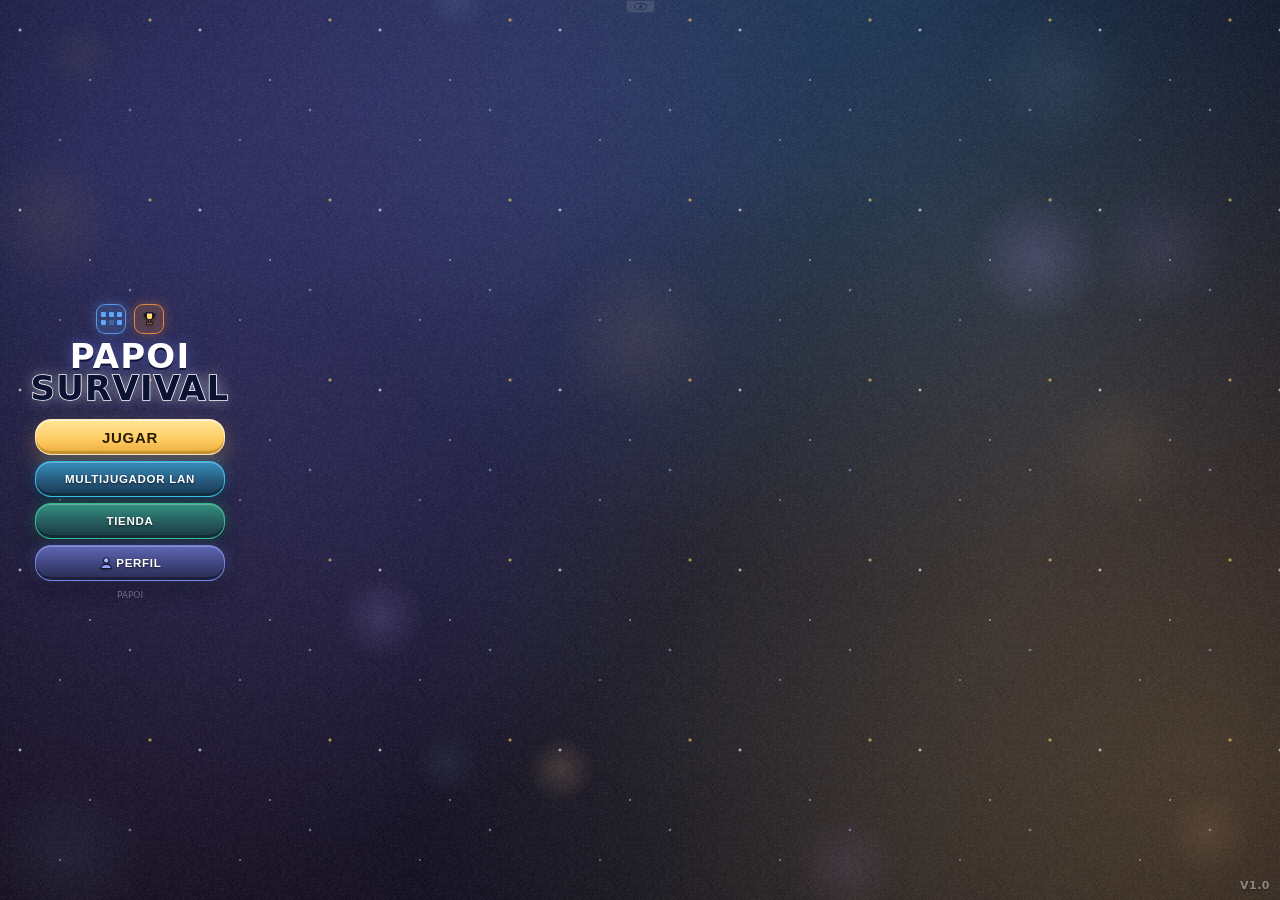
==== commit ddad20e4: "Rename PAPOI_Survives_rangos.html to index.html" ====
--- a/index.html
+++ b/index.html
@@ -782,6 +782,11 @@
   font-family:inherit;font-size:18px;font-weight:900;padding:2px 0;outline:none;border-radius:0}
 .pfName:focus{border-bottom:1.5px solid var(--accent)}
 .pfName::placeholder{color:#fff;opacity:.45}
+/* Rango junto al nombre */
+.pfNameRow{display:flex;align-items:flex-end;gap:8px}
+.pfNameRow .pfName{flex:1;min-width:0;width:auto}
+.pfRank{flex:none;align-self:center;font-size:11px;font-weight:900;letter-spacing:.4px;padding:3px 9px;border-radius:999px;
+  color:var(--rc,#3ddc84);border:1.5px solid var(--rc,#3ddc84);background:rgba(0,0,0,.28);white-space:nowrap}
 .pfTitle{align-self:flex-start;max-width:100%;overflow:hidden;text-overflow:ellipsis;white-space:nowrap;cursor:pointer;
   background:rgba(255,208,106,.14);border:1px solid rgba(255,208,106,.55);color:var(--accent);border-radius:999px;
   font-family:inherit;font-size:10.5px;font-weight:800;padding:3px 10px}
@@ -1179,7 +1184,10 @@
       <div class="pfHeader">
         <button class="pfAvatar" id="pfAvatarBtn" type="button" aria-label="Cambiar avatar"><span id="pfAvatarInner">⟦paw⟧</span><i class="pfAvatarEdit">⟦edit⟧</i></button>
         <div class="pfInfo">
-          <input id="pfNameInput" class="pfName" type="text" maxlength="16" autocomplete="off" autocapitalize="words" spellcheck="false" placeholder="Jugador" aria-label="Nombre del jugador">
+          <div class="pfNameRow">
+            <input id="pfNameInput" class="pfName" type="text" maxlength="16" autocomplete="off" autocapitalize="words" spellcheck="false" placeholder="Jugador" aria-label="Nombre del jugador">
+            <span class="pfRank" id="pfRankBadge">Rookie</span>
+          </div>
           <button class="pfTitle" id="pfTitleBtn" type="button">⟦paw⟧ Novato ▾</button>
           <div class="pfLvlRow"><span class="pfLvl" id="pfLvlLbl">NIV 1</span><div class="pfBar"><i id="pfXpFill"></i></div><span class="pfXpTxt" id="pfXpTxt">0/100</span></div>
         </div>
@@ -2239,8 +2247,15 @@
 const music=(()=>{
   let cur=null,en=true,el=null,pending=false;
   const tracks={};
+  const holds={pause:false,hidden:false}; // motivos por los que la música queda en pausa (sin cambiar de pista)
+  const held=()=>holds.pause||holds.hidden;
+  // Silencia TODAS las pistas menos la indicada (evita que dos suenen a la vez)
+  function silenceOthers(keep){
+    for(const k in tracks){ const t=tracks[k]; if(t!==keep){ try{t.pause()}catch(e){} } }
+  }
   function stopFile(){
     if(el){try{el.pause();el.currentTime=0}catch(e){}el=null;}
+    silenceOthers(null);
     pending=false;
   }
   function getTrack(id,cfg){
@@ -2277,16 +2292,29 @@
     const a=getTrack(id,cfg);
     a.volume=Math.max(0,Math.min(1,cfg.vol));
     el=a;
+    silenceOthers(a);
+    if(held())return; // juego en pausa o app en segundo plano: se reanuda luego con hold(false)
     const pr=a.play();
-    if(pr&&pr.catch)pr.catch(()=>{pending=true}); // el navegador exige un toque antes
+    if(pr&&pr.then)pr.then(()=>{ if(el!==a||held()||!en){try{a.pause()}catch(e){}} }).catch(()=>{ if(el===a)pending=true }); // el navegador exige un toque antes
   }
   function play(id){
-    if(cur===id)return;
+    if(id==='menu')holds.pause=false; // al volver al menú ya no hay partida en pausa
+    if(cur===id){ if(el&&en&&!held()&&el.paused)startFile(id); return; }
     stopFile();
     cur=id;
     if(en)startFile(id);
   }
   function stop(){stopFile();cur=null;}
+  // Pausa/reanuda la pista actual sin perder el punto en el que iba.
+  function hold(k,v){
+    holds[k]=!!v;
+    if(!el)return;
+    if(held()){try{el.pause()}catch(e){}}
+    else if(en&&cur){
+      const a=el,pr=a.play();
+      if(pr&&pr.catch)pr.catch(()=>{pending=true});
+    }
+  }
   function setEnabled(v){
     en=v;
     if(!v)stopFile();else if(cur)startFile(cur);
@@ -2297,7 +2325,7 @@
   };
   addEventListener('pointerdown',retry,true);
   addEventListener('keydown',retry,true);
-  return {play,stop,setEnabled,preload,release};
+  return {play,stop,setEnabled,preload,release,hold};
 })();
 
 
@@ -3127,8 +3155,13 @@
     ctx.fillStyle='#0009';ctx.fillRect(p.x-barW/2,p.y-(p.r||15)-16,barW,5);
     ctx.fillStyle=p.hp<=0?'#555':'#5ecb7a';
     ctx.fillRect(p.x-barW/2,p.y-(p.r||15)-16,barW*Math.max(0,p.hp/(p.maxHp||100)),5);
-    ctx.fillStyle='#fff';ctx.font='bold 10px system-ui';ctx.textAlign='center';
-    ctx.fillText((p.name||'Jugador')+(p.hp<=0?' (caído)':''),p.x,p.y-(p.r||15)-20);
+    ctx.font='bold 10px system-ui';
+    const rk=pfRankById(p.rank), tag='['+rk.name+'] ', nm=(p.name||'Jugador')+(p.hp<=0?' (caído)':'');
+    const wT=ctx.measureText(tag).width, x0=p.x-(wT+ctx.measureText(nm).width)/2, ty=p.y-(p.r||15)-20;
+    ctx.textAlign='left';
+    ctx.fillStyle=rk.color;ctx.fillText(tag,x0,ty);
+    ctx.fillStyle='#fff';ctx.fillText(nm,x0+wT,ty);
+    ctx.textAlign='center';
   }
 }
 /* ======================================================================
@@ -3835,6 +3868,62 @@
   }
   ctx.restore();
 }
+// → COLISIONES ENTRE ENEMIGOS: los papois enemigos se empujan entre sí para no
+// amontonarse en un solo punto. NO afecta al jugador (ni a jugadores remotos):
+// ellos pueden atravesar a los enemigos. Usa una cuadrícula espacial para ser ligero.
+// Los jefes/megajefes no se desplazan: son los enemigos normales los que se apartan de ellos.
+const _sepGrid=new Map(),SEP_CELL=48;
+function _isHeavy(e){return e.type==='boss'||e.type==='megaboss'}
+function _sepPush(a,b,ha,hb){
+  let dx=b.x-a.x,dy=b.y-a.y;
+  const min=(a.r+b.r)*.92;
+  let d2=dx*dx+dy*dy;
+  if(d2>=min*min)return;
+  let d=Math.sqrt(d2);
+  if(d<.001){const ang=Math.random()*6.2832;dx=Math.cos(ang);dy=Math.sin(ang);d=.001}
+  else{dx/=d;dy/=d}
+  const over=(min-d)*.5;            // suavizado: corrige la mitad del solape por cuadro
+  const ma=ha?1e9:a.r*a.r, mb=hb?1e9:b.r*b.r;
+  const fa=mb/(ma+mb), fb=ma/(ma+mb); // el más ligero se mueve más
+  if(!ha){a.x-=dx*over*fa*2;a.y-=dy*over*fa*2}
+  if(!hb){b.x+=dx*over*fb*2;b.y+=dy*over*fb*2}
+}
+function separateEnemies(){
+  const n=enemies.length;
+  if(n<2)return;
+  _sepGrid.clear();
+  const heavy=[];
+  for(let i=0;i<n;i++){
+    const e=enemies[i];
+    if(_isHeavy(e)){heavy.push(e);continue}
+    const gx=Math.max(0,Math.floor(e.x/SEP_CELL)),gy=Math.max(0,Math.floor(e.y/SEP_CELL));
+    const key=gx*4096+gy;
+    let c=_sepGrid.get(key);
+    if(!c){c={cx:gx,cy:gy,list:[]};_sepGrid.set(key,c)}
+    c.list.push(e);
+  }
+  // Enemigos normales entre sí
+  for(const [key,cell] of _sepGrid){
+    for(let ox=-1;ox<=1;ox++)for(let oy=-1;oy<=1;oy++){
+      const ok=(cell.cx+ox)*4096+(cell.cy+oy);
+      if(ok<key)continue;               // cada par de celdas se procesa una sola vez
+      const other=_sepGrid.get(ok);
+      if(!other)continue;
+      const la=cell.list,lb=other.list;
+      for(let i=0;i<la.length;i++){
+        const A=la[i];
+        for(let j=(ok===key?i+1:0);j<lb.length;j++)_sepPush(A,lb[j],false,false);
+      }
+    }
+  }
+  // Jefes: empujan a los normales, ellos no se mueven
+  for(const h of heavy){
+    for(let i=0;i<n;i++){const e=enemies[i];if(e!==h&&!_isHeavy(e))_sepPush(e,h,false,true)}
+  }
+  // Mantener dentro del mundo
+  for(let i=0;i<n;i++){const e=enemies[i];if(_isHeavy(e))continue;e.x=clampWX(e.x);e.y=clampWY(e.y)}
+}
+
 function update(dt){
   if(gameOver || paused)return;
   if(devState.timeScale && devState.timeScale!==1) dt*=devState.timeScale;
@@ -3942,7 +4031,10 @@
       if(spawnTimer<=0){spawnEnemy();spawnLeft--;spawnTimer=Math.max(.18,.55-wave*.008)}
     }else waveState='fighting';
   }else if(waveState==='fighting'){
-    if(enemies.length===0){waveState='break';breakTimer=3}
+    if(enemies.length===0){
+      waveState='break';breakTimer=3;
+      if(isBossWave)music.play('gameplay'); // jefe derrotado: fuera la música de jefe
+    }
   }else if(waveState==='break'){
     breakTimer-=dt;
     if(breakTimer<=0){wave++;startWave()}
@@ -3955,6 +4047,7 @@
   // sus personajes según el último input recibido y dispara sus balas).
   if(typeof Net!=='undefined' && Net.role!=='client') updateRemotePlayers(dt);
 
+  separateEnemies();
   for(const e of enemies){
     e.attackCd=Math.max(0,e.attackCd-dt);
     e.hitFlash=Math.max(0,e.hitFlash-dt);
@@ -5092,6 +5185,7 @@
 const Net={
   role:null,           // null | 'host' | 'client'
   myName:'Jugador'+Math.floor(Math.random()*900+100),
+  myRank:'rookie',     // id de rango propio (ver PF_RANKS); se envía a la sala LAN
   maxGuests:3,         // + el host = 4 jugadores como máximo
   // slots[id] = {ctrlConn, stateConn, name, connected}
   // ctrlConn: canal FIABLE Y ORDENADO -> solo mensajes de una sola vez (hello/welcome/lobby/start).
@@ -5176,14 +5270,16 @@
   if(joinBtnEl)joinBtnEl.disabled=false;
 }
 
+function lanRankTag(id){ const r=pfRankById(id); return '<b style="color:'+r.color+'">['+r.name+']</b> '; }
 function lanRefreshHostUI(){
+  pfUpdateNetRank();
   const list=document.getElementById('lanPlayerList');
-  let html='<div class="lanPlayerRow"><span><span class="lanDot"></span>'+Net.myName+' (tú, host)</span></div>';
+  let html='<div class="lanPlayerRow"><span><span class="lanDot"></span>'+lanRankTag(Net.myRank)+Net.myName+' (tú, host)</span></div>';
   Object.values(Net.host.slots).forEach(s=>{
-    if(s.connected) html+='<div class="lanPlayerRow"><span><span class="lanDot"></span>'+(s.name||'Jugador')+'</span></div>';
+    if(s.connected) html+='<div class="lanPlayerRow"><span><span class="lanDot"></span>'+lanRankTag(s.rank)+(s.name||'Jugador')+'</span></div>';
   });
   list.innerHTML=html;
-  lanBroadcast({t:'lobby', names:[Net.myName, ...Object.values(Net.host.slots).filter(s=>s.connected).map(s=>s.name||'Jugador')]});
+  lanBroadcast({t:'lobby', names:['['+pfRankById(Net.myRank).name+'] '+Net.myName, ...Object.values(Net.host.slots).filter(s=>s.connected).map(s=>'['+pfRankById(s.rank).name+'] '+(s.name||'Jugador'))]});
 }
 
 // Crea la sala: intenta reservar un código corto en el servidor público de
@@ -5246,6 +5342,7 @@
   conn.on('data', msg=>{
     if(msg.t==='hello'){
       Net.host.slots[id].name=String(msg.name||'Jugador').slice(0,16);
+      Net.host.slots[id].rank=pfRankById(msg.rank).id;
       Net.host.slots[id].connected=true;
       // Crea (o reactiva, si ya existía por una reconexión) el personaje remoto
       // que el host va a simular para este invitado, apareciendo junto al host.
@@ -5257,6 +5354,7 @@
         score:0,kills:0,inMx:0,inMy:0,inAx:0,inAy:0,inShoot:false
       };
       remotePlayers[id].name=Net.host.slots[id].name;
+      remotePlayers[id].rank=Net.host.slots[id].rank;
       remotePlayers[id].connected=true;
       conn.send({t:'welcome', id});
       lanRefreshHostUI();
@@ -5277,12 +5375,12 @@
   if(Object.values(Net.host.slots).every(s=>!s.connected))return; // nadie conectado, no hay nada que enviar
   const players={host:{x:player.x,y:player.y,r:player.r,hp:player.hp,maxHp:player.maxHp,
     aimX:player.aimX,aimY:player.aimY,invuln:player.invuln,hitFlash:player.hitFlash,
-    score:player.score,kills:player.kills,name:Net.myName}};
+    score:player.score,kills:player.kills,name:Net.myName,rank:Net.myRank}};
   for(const id in remotePlayers){
     const rp=remotePlayers[id];
     if(!rp.connected)continue;
     players[id]={x:rp.x,y:rp.y,r:rp.r,hp:rp.hp,maxHp:rp.maxHp,aimX:rp.aimX,aimY:rp.aimY,
-      invuln:rp.invuln,hitFlash:rp.hitFlash,score:rp.score,kills:rp.kills,name:rp.name};
+      invuln:rp.invuln,hitFlash:rp.hitFlash,score:rp.score,kills:rp.kills,name:rp.name,rank:rp.rank};
   }
   const snap={t:'snap', ts:performance.now(), wave, waveState, breakTimer, isBossWave, isMegaBossWave,
     enemies, bullets, enemyBullets, pickups, turrets, bombs, players};
@@ -5292,6 +5390,7 @@
 // Unirse a una sala con solo el código corto: un único paso, sin generar ni
 // pegar ninguna respuesta de vuelta.
 async function netJoinRoom(code){
+  pfUpdateNetRank();
   if(!(await ensurePeer())){const er=new Error('no se pudo cargar el módulo de red');er.code='NOPEER';throw er;}
   return new Promise((resolve,reject)=>{
     const peer=new Peer();
@@ -5306,7 +5405,7 @@
       conn.on('open',()=>{
         settled=true;
         Net.client.connected=true;
-        conn.send({t:'hello', name:Net.myName});
+        conn.send({t:'hello', name:Net.myName, rank:Net.myRank});
         document.getElementById('lanJoinStatus').textContent='Conectado ⟦check⟧ Esperando al host…';
         document.getElementById('lanJoinStatus').className='lanStatus ok';
         resolve();
@@ -5439,6 +5538,7 @@
 function startClientGameCore(mapId){
   if(mapId) loadMap(mapId); // el invitado dibuja el mismo mapa que eligió el host
   gameOver=false;paused=false;gameStarted=true;
+  music.hold('pause',false);
   hideScreen(lanJoinScreen);hideScreen(menu);
   document.getElementById('powerupSlots').style.display='flex';
   document.getElementById('topRight').style.display='flex';
@@ -5480,11 +5580,13 @@
   if(!gameStarted||gameOver)return;
   if(document.getElementById('levelUpScreen').style.display==='flex')return;
   paused=true;showScreen(pauseScreen);
+  music.hold('pause',true);
 }
 function closePause(){
   if(!gameStarted||gameOver)return;
   if(document.getElementById('levelUpScreen').style.display==='flex')return;
   paused=false;hideScreen(pauseScreen);
+  music.hold('pause',false);
 }
 function openSettings(from){
   settingsFrom=from;
@@ -5622,6 +5724,7 @@
   activeChallenge=challengeId?(CHALLENGES.find(c=>c.id===challengeId)||null):null;
   difficulty=diff;diffCfg=(activeChallenge&&activeChallenge.diff)?Object.assign({},difficultySettings[diff],activeChallenge.diff):difficultySettings[diff];
   gameStarted=true;paused=false;gameOver=false;
+  music.hold('pause',false);
   wave=1;spawnLeft=0;spawnTimer=0;breakTimer=0;waveState='spawning';
 
   const cls = CLASS_CFG[selectedClass]||CLASS_CFG.veloz;
@@ -5906,6 +6009,7 @@
     ((a.kind==='emoji'&&a.value.length<=8)||(a.kind==='image'&&a.value.indexOf('data:image/')===0));
   if(!okAvatar) o.avatar=d.avatar;
   if(typeof o.equippedTitle!=='string') o.equippedTitle='novato';
+  o.creator=o.creator===true; o.topPlayer=o.topPlayer===true;
   o.account=Object.assign({},d.account,p.account||{});
   o.sync=Object.assign({},d.sync,p.sync||{});
   return o;
@@ -5979,6 +6083,46 @@
 function pfApplyToGame(p){ if(p&&p.name&&typeof Net!=='undefined') Net.myName=p.name; }
 ProfileService.get().then(pfApplyToGame);
 
+/* ======================================================================
+   RANGOS: Rookie → Player → Pro → PAPOI  (+ Creator, solo el creador)
+   ----------------------------------------------------------------------
+   · Se CALCULAN a partir de las estadísticas existentes (tiempo jugado y
+     nivel de perfil "NIV"); no se guarda ningún contador nuevo.
+   · Player: 5 h jugadas y nivel 25+ · Pro: 10 h jugadas y nivel 60+
+   · PAPOI: mejores jugadores. Sin ranking online aún, se activa con
+     profile.topPlayer=true (punto de enganche para cuando haya servidor).
+   · Creator: solo el creador. Se activa/desactiva escribiendo
+     PF_CREATOR_PHRASE en el campo de nombre del perfil (¡cámbiala por la tuya!,
+     máx. 16 caracteres).
+   ====================================================================== */
+const PF_RANKS=[
+  {id:'rookie',name:'Rookie',color:'#3ddc84'},   // verde
+  {id:'player',name:'Player',color:'#3d9bff'},   // azul
+  {id:'pro',name:'Pro',color:'#ff9a2e'},         // naranja
+  {id:'papoi',name:'PAPOI',color:'#a855f7'},     // morado
+  {id:'creator',name:'Creator',color:'#ff3b3b'}  // rojo
+];
+const PF_RANK_REQ={player:{hours:5,level:25},pro:{hours:10,level:60}};
+const PF_CREATOR_PHRASE='@creator-papoi';
+function pfRankById(id){ return PF_RANKS.find(r=>r.id===id)||PF_RANKS[0]; }
+function pfComputeRank(s,p){
+  if(p&&p.creator===true) return pfRankById('creator');
+  if(p&&p.topPlayer===true) return pfRankById('papoi');
+  const hours=((s&&s.totalTimePlayed)||0)/3600, lvl=pfLevelInfo(pfXpTotal(s||{})).level;
+  const R=PF_RANK_REQ;
+  if(hours>=R.pro.hours&&lvl>=R.pro.level) return pfRankById('pro');
+  if(hours>=R.player.hours&&lvl>=R.player.level) return pfRankById('player');
+  return pfRankById('rookie');
+}
+// Mantiene Net.myRank al día (se envía a la sala LAN junto al nombre).
+async function pfUpdateNetRank(){
+  try{
+    const [st,pr]=await Promise.all([loadStats(),ProfileService.get()]);
+    if(typeof Net!=='undefined') Net.myRank=pfComputeRank(st,pr).id;
+  }catch(e){}
+}
+pfUpdateNetRank();
+
 /* ---------- Nivel / títulos / progreso: TODO derivado de las estadísticas ---------- */
 // XP de perfil = suma ponderada de cosas que el juego ya cuenta (no se guarda).
 function pfXpTotal(s){
@@ -6044,7 +6188,7 @@
   const ev=pfEvaluate(stats);
   return {schema:PF_SCHEMA,
     profile:{localId:p.localId,name:p.name||'Jugador',avatar:p.avatar,equippedTitle:p.equippedTitle,account:p.account},
-    summary:{level:ev.lv.level,xp:ev.xp,achievements:ev.achDone,achievementsTotal:ev.achList.length,titles:ev.titlesDone,
+    summary:{rank:pfComputeRank(stats,p).id,level:ev.lv.level,xp:ev.xp,achievements:ev.achDone,achievementsTotal:ev.achList.length,titles:ev.titlesDone,
       skins:ev.skinsOwned,bestScore:(stats.bestScore&&stats.bestScore.value)||0,bestWave:(stats.bestWave&&stats.bestWave.value)||0,
       totalKills:stats.totalKills||0,gamesPlayed:stats.gamesPlayed||0,overall:Math.round(ev.overall*100)},
     achievements:Object.assign({},stats.achievements),
@@ -6093,6 +6237,9 @@
   pfEl('pfAvatarBtn').style.setProperty('--pfc',sk.color);
   const eq=pfEquippedTitle(profile,ev);
   pfEl('pfTitleBtn').textContent=eq.icon+' '+eq.name+' ▾';
+  const rk=pfComputeRank(stats,profile), rb=pfEl('pfRankBadge');
+  rb.textContent=rk.name; rb.style.setProperty('--rc',rk.color);
+  if(typeof Net!=='undefined') Net.myRank=rk.id;
   pfEl('pfLvlLbl').textContent='NIV '+ev.lv.level;
   pfEl('pfXpFill').style.width=ev.lv.pct+'%';
   pfEl('pfXpTxt').textContent=pfNum(ev.lv.cur)+' / '+pfNum(ev.lv.need)+' XP';
@@ -6328,6 +6475,13 @@
   // Los atajos globales del juego (teclas de movimiento) no deben ver lo que se escribe aquí.
   ['keydown','keyup'].forEach(ev=>inp.addEventListener(ev,e=>{e.stopPropagation();if(ev==='keydown'&&e.key==='Enter')inp.blur();}));
   inp.addEventListener('change',async()=>{
+    if(inp.value.trim()===PF_CREATOR_PHRASE){
+      const cur=await ProfileService.get();
+      await ProfileService.update({creator:!cur.creator});
+      inp.value=cur.name;
+      await pfRefresh();
+      return;
+    }
     const clean=pfSanitizeName(inp.value);
     inp.value=clean;
     await ProfileService.update({name:clean});
@@ -6580,7 +6734,41 @@
     if(paused && gameStarted)closePause(); else openPause();
   }
 });
-document.addEventListener('visibilitychange',()=>{if(document.hidden&&gameStarted&&!gameOver)openPause()});
+// → Al salir de la app (segundo plano, pantalla apagada, cambio de pestaña): pausa la partida y silencia la música.
+function _appHidden(){
+  music.hold('hidden',true);
+  if(gameStarted&&!gameOver)openPause();
+}
+function _appVisible(){
+  music.hold('hidden',false);
+  last=performance.now(); // evita un salto de tiempo al volver
+  if(gameStarted&&!gameOver&&!paused)_wlAcquire();
+}
+document.addEventListener('visibilitychange',()=>{ if(document.hidden)_appHidden(); else _appVisible(); });
+addEventListener('pagehide',_appHidden);
+addEventListener('pageshow',()=>{ if(!document.hidden)_appVisible(); });
+document.addEventListener('freeze',_appHidden);
+document.addEventListener('resume',()=>{ if(!document.hidden)_appVisible(); });
+
+// → PANTALLA SIEMPRE ENCENDIDA mientras juegas (Screen Wake Lock API).
+// Se pide al estar en partida y se suelta al volver al menú. Se renueva sola
+// cuando la app vuelve a primer plano (el navegador libera el bloqueo al ocultarse).
+let _wl=null,_wlFails=0;
+async function _wlAcquire(){
+  try{
+    if(!('wakeLock' in navigator)||_wl||_wlFails>=5||document.hidden)return;
+    const lock=await navigator.wakeLock.request('screen');
+    _wl=lock;
+    lock.addEventListener('release',()=>{ if(_wl===lock)_wl=null; });
+  }catch(e){_wl=null;_wlFails++}
+}
+function _wlRelease(){
+  try{ if(_wl){const l=_wl;_wl=null;l.release();} }catch(e){}
+}
+setInterval(()=>{
+  if(gameStarted&&!document.hidden)_wlAcquire();
+  else if(!gameStarted)_wlRelease();
+},2000);
 
 /* ======================================================================
    14. GAMEPAD Y BUCLE PRINCIPAL (requestAnimationFrame)
@@ -6880,6 +7068,7 @@
   const dt=Math.min(.033,rawDt); // clamped, used for physics/gameplay so big lag spikes don't teleport things
   last=now;
   trackAutoPerf(rawDt);
+  if(document.hidden&&gameStarted&&!gameOver&&!paused)_appHidden();
   pollGamepad();
   if(!Scene.busy)pollGamepadMenuNav(dt); // con la pantalla de carga puesta, el mando no toca los menús de debajo
   // Multijugador LAN: un cliente NUNCA simula la partida (no calcula oleadas,
@@ -7156,7 +7345,7 @@
   c.fillStyle=vigG;c.fillRect(0,0,W,H);
   if(grainPat){c.save();c.globalAlpha=.055;c.translate(-Math.floor(R(0,96)),-Math.floor(R(0,96)));
     c.fillStyle=grainPat;c.fillRect(0,0,W+96,H+96);c.restore();}
-  if(bars>.01){var bh=H*.07*bars;c.fillStyle='#000';c.globalAlpha=.92;c.fillRect(0,0,W,bh);c.fillRect(0,H-bh,W,bh);c.globalAlpha=1}
+  /* barras de cine negras eliminadas */
 }
 function drawPapoi(p){
   var mx=p.x-(p.lx==null?p.x:p.lx),my=p.y-(p.ly==null?p.y:p.ly),mv=Math.hypot(mx,my);
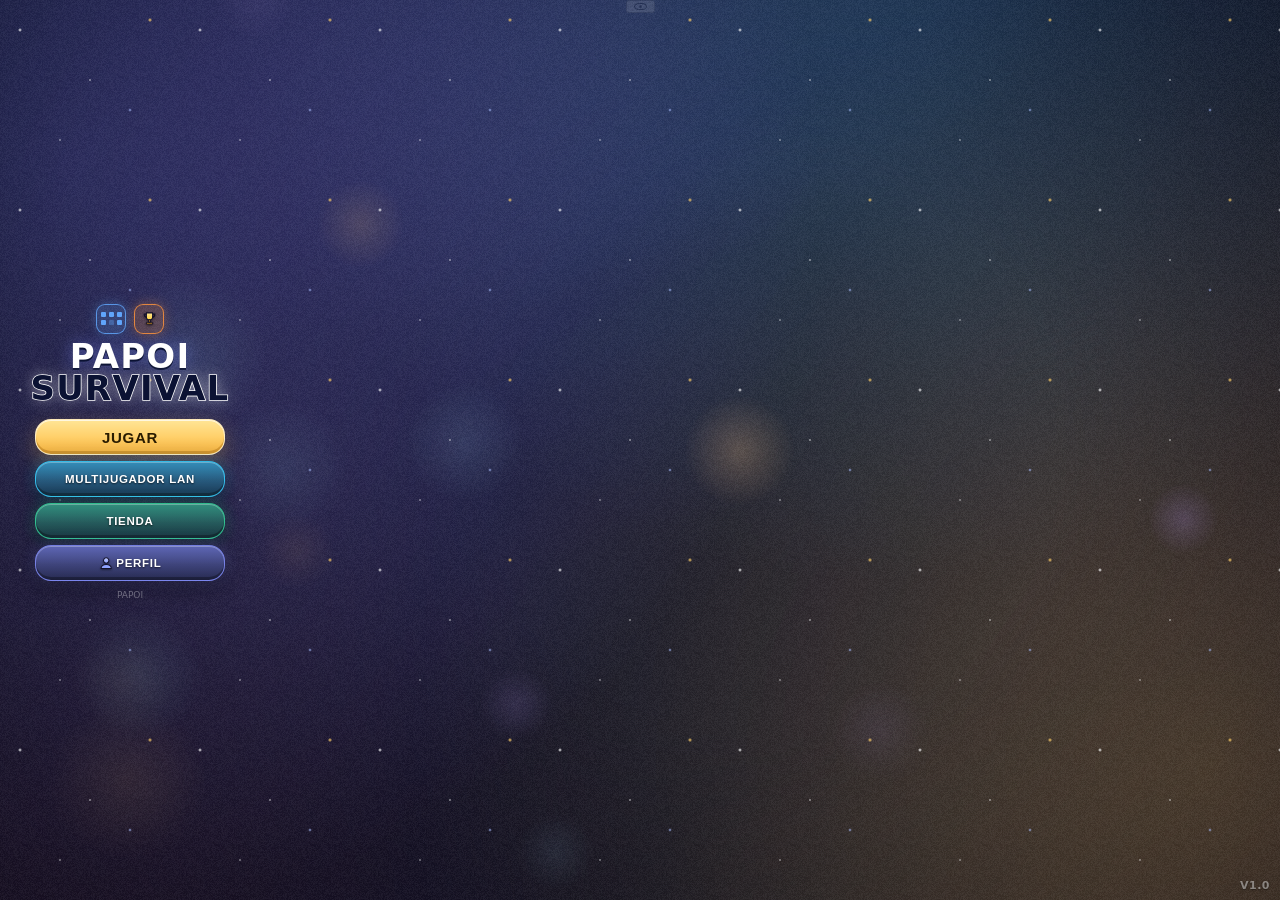
==== commit c1618267: "Rename PAPOI Survives beta 1.1.html to index.html" ====
--- a/index.html
+++ b/index.html
@@ -5207,6 +5207,7 @@
   prevPlayers:null, prevPlayersT:0,
   curPlayers:null, curPlayersT:0,
   snapInterval:1/15,
+  enemySeq:0, lastSnapTs:-1, enemyCur:null,
 };
 const NET_PREFIX='papoilan-';
 const NET_ALPHABET='ABCDEFGHJKLMNPQRSTUVWXYZ23456789'; // sin 0/O/1/I para evitar confusiones al escribir
@@ -5224,7 +5225,13 @@
 // (lo normal, un momento después de conectar), con el fiable como respaldo
 // mientras se establece, para no perder frames al principio de la partida.
 function netSendState(s,obj){
-  if(s.stateConn && s.stateConn.open) s.stateConn.send(obj);
+  if(s.stateConn && s.stateConn.open){
+    // LAG: si la red del invitado va lenta, los snapshots se acumulaban en la cola
+    // de envío y el retraso crecía sin parar. Si hay datos pendientes se salta este
+    // snapshot (el siguiente lleva el estado completo, no se pierde nada).
+    try{ const dc=s.stateConn.dataChannel; if(obj.t==='snap' && dc && dc.bufferedAmount>65536) return; }catch(e){}
+    s.stateConn.send(obj);
+  }
   else if(s.ctrlConn && s.ctrlConn.open) s.ctrlConn.send(obj);
 }
 
@@ -5253,6 +5260,7 @@
   Net.snapTimer=0;
   Net.prevPlayers=null;Net.prevPlayersT=0;
   Net.curPlayers=null;Net.curPlayersT=0;
+  Net.lastSnapTs=-1;Net.enemyCur=null;Net.client.predInit=false;
   remotePlayers={};
   otherPlayersForDraw=[];
 
@@ -5371,6 +5379,21 @@
 // partida que ve el host: oleada/enemigos/proyectiles/recogibles y la
 // posición+vida de todos los jugadores. Se llama a un ritmo limitado (no en
 // cada frame) para no saturar la red.
+// Copia ligera para enviar por red: sin campos internos "_xxx" (cachés de dibujo
+// del host, p. ej. degradados de las rocas), con posición redondeada y, en los
+// enemigos, un id (nid) para poder interpolarlos en el cliente.
+function netSlimList(list,withId){
+  const out=new Array(list.length);
+  for(let i=0;i<list.length;i++){
+    const o=list[i],c={};
+    if(withId&&o._nid===undefined)o._nid=(Net.enemySeq=(Net.enemySeq|0)+1);
+    for(const k in o){ if(k.charCodeAt(0)!==95)c[k]=o[k]; }
+    c.x=Math.round(o.x);c.y=Math.round(o.y);
+    if(withId)c.nid=o._nid;
+    out[i]=c;
+  }
+  return out;
+}
 function netHostBroadcastSnapshot(){
   if(Object.values(Net.host.slots).every(s=>!s.connected))return; // nadie conectado, no hay nada que enviar
   const players={host:{x:player.x,y:player.y,r:player.r,hp:player.hp,maxHp:player.maxHp,
@@ -5383,7 +5406,8 @@
       invuln:rp.invuln,hitFlash:rp.hitFlash,score:rp.score,kills:rp.kills,name:rp.name,rank:rp.rank};
   }
   const snap={t:'snap', ts:performance.now(), wave, waveState, breakTimer, isBossWave, isMegaBossWave,
-    enemies, bullets, enemyBullets, pickups, turrets, bombs, players};
+    enemies:netSlimList(enemies,true), bullets:netSlimList(bullets,false), enemyBullets:netSlimList(enemyBullets,false),
+    pickups, turrets, bombs, players};
   Object.values(Net.host.slots).forEach(s=>{ if(s.connected) netSendState(s, snap); });
 }
 
@@ -5464,9 +5488,25 @@
 // cliente, reutilizando tal cual el draw()/HUD que ya existen — así el
 // cliente jamás simula nada por su cuenta, solo dibuja lo que el host manda.
 function netApplySnapshot(msg){
+  // Canal no ordenado: si llega un snapshot más viejo que el último, se descarta.
+  if(msg.ts!=null){
+    if(msg.ts<=Net.lastSnapTs && msg.ts>Net.lastSnapTs-5000) return;
+    Net.lastSnapTs=msg.ts;
+  }
   wave=msg.wave;waveState=msg.waveState;breakTimer=msg.breakTimer;
   isBossWave=msg.isBossWave;isMegaBossWave=msg.isMegaBossWave;
   enemies=msg.enemies||[];bullets=msg.bullets||[];enemyBullets=msg.enemyBullets||[];
+  // Guarda posición anterior/actual de enemigos y balas para suavizarlos entre snapshots.
+  const pm=Net.enemyCur,cm=new Map();
+  for(const e of enemies){
+    e._cx=e.x;e._cy=e.y;
+    const pv=pm&&pm.get(e.nid);
+    if(pv){e._px=pv[0];e._py=pv[1]}else{e._px=e.x;e._py=e.y}
+    cm.set(e.nid,[e.x,e.y]);
+  }
+  Net.enemyCur=cm;
+  for(const b of bullets){b._cx=b.x;b._cy=b.y}
+  for(const b of enemyBullets){b._cx=b.x;b._cy=b.y}
   pickups=msg.pickups||[];turrets=msg.turrets||[];bombs=msg.bombs||[];
   // Guarda solo las posiciones de jugadores en el buffer de interpolación;
   // el resto de campos (hp/score/etc.) se aplican tal cual, de una vez —
@@ -5490,15 +5530,41 @@
 // paquete nuevo — el "lag de red" deja de sentirse como tirones.
 function netInterpolateForRender(){
   if(!Net.curPlayers)return;
+  const now=(typeof performance!=='undefined'?performance.now():Date.now());
   const span=Math.max(16,Net.curPlayersT-Net.prevPlayersT);
-  const frac=Math.max(0,Math.min(1,((typeof performance!=='undefined'?performance.now():Date.now())-Net.prevPlayersT)/span));
+  // BUGFIX: antes la fracción era (ahora - llegada del snapshot ANTERIOR)/span, que
+  // vale >=1 en cuanto llega el nuevo: se saltaba directo al último snapshot y no
+  // había suavizado real (tirones a ~15 fps). Ahora se mide desde la llegada del
+  // snapshot ACTUAL, así se recorre de forma continua prev -> cur.
+  const raw=(now-Net.curPlayersT)/span;
+  const frac=Math.max(0,Math.min(1,raw));
+  const fracX=Math.max(0,Math.min(1.5,raw)); // enemigos/balas: pueden extrapolar un poco si el paquete se retrasa
+  for(const e of enemies){
+    if(e._cx!==undefined){e.x=e._px+(e._cx-e._px)*fracX;e.y=e._py+(e._cy-e._py)*fracX}
+  }
+  const back=(fracX-1)*span/1000; // las balas llevan velocidad: se colocan en el mismo instante que los enemigos
+  for(const b of bullets){ if(b._cx!==undefined){b.x=b._cx+b.vx*back;b.y=b._cy+b.vy*back} }
+  for(const b of enemyBullets){ if(b._cx!==undefined){b.x=b._cx+b.vx*back;b.y=b._cy+b.vy*back} }
   const prev=Net.prevPlayers||Net.curPlayers,cur=Net.curPlayers;
   const myKey=Net.client.myId!=null?String(Net.client.myId):null;
   const drawList=[];
   for(const id in cur){
     const c=cur[id],p=prev[id]||c;
     const ix=lerp(p.x,c.x,frac),iy=lerp(p.y,c.y,frac);
-    if(id===myKey){ player.x=ix;player.y=iy;player.aimX=c.aimX;player.aimY=c.aimY; }
+    if(id===myKey){
+      // PREDICCIÓN: el propio personaje se mueve al instante con tu input (clientTick)
+      // y solo se corrige hacia la posición del host si se aleja demasiado.
+      const cl=Net.client;
+      if(!cl.predInit){cl.predX=ix;cl.predY=iy;cl.predInit=true;cl.lastRT=now}
+      const ex=c.x-cl.predX,ey=c.y-cl.predY,ed=Math.hypot(ex,ey);
+      if(ed>400){cl.predX=c.x;cl.predY=c.y}
+      else if(ed>90){
+        const k=Math.min(1,(now-(cl.lastRT||now))/1000*6)*((ed-90)/ed);
+        cl.predX+=ex*k;cl.predY+=ey*k;
+      }
+      cl.lastRT=now;
+      player.x=cl.predX;player.y=cl.predY;player.aimX=c.aimX;player.aimY=c.aimY;
+    }
     else drawList.push({...c,x:ix,y:iy});
   }
   otherPlayersForDraw=drawList;
@@ -5517,6 +5583,15 @@
   if(aim.active){ax=aim.x;ay=aim.y}
   else if(mouseAim.active){ax=mouseAim.x;ay=mouseAim.y}
   const shoot=!!(keys.space||aim.active||gpShoot);
+  // Predicción local: misma regla de movimiento que usa el host para los invitados
+  // (velocidad 230, diagonal normalizada, límites del mundo).
+  if(Net.client.predInit && player.hp>0 && typeof world!=='undefined' && world.w){
+    let pmx=mx,pmy=my;const ml=Math.hypot(pmx,pmy);
+    if(ml>1){pmx/=ml;pmy/=ml}
+    if(ml>0.05){Net.client.predX+=pmx*230*dt;Net.client.predY+=pmy*230*dt}
+    Net.client.predX=Math.max(20,Math.min(world.w-20,Net.client.predX));
+    Net.client.predY=Math.max(20,Math.min(world.h-20,Net.client.predY));
+  }
   clientInputTimer-=dt;
   if(clientInputTimer<=0 && Net.client.connected){
     clientInputTimer=1/20; // ~20 veces por segundo: lo mínimo para que se sienta fluido
